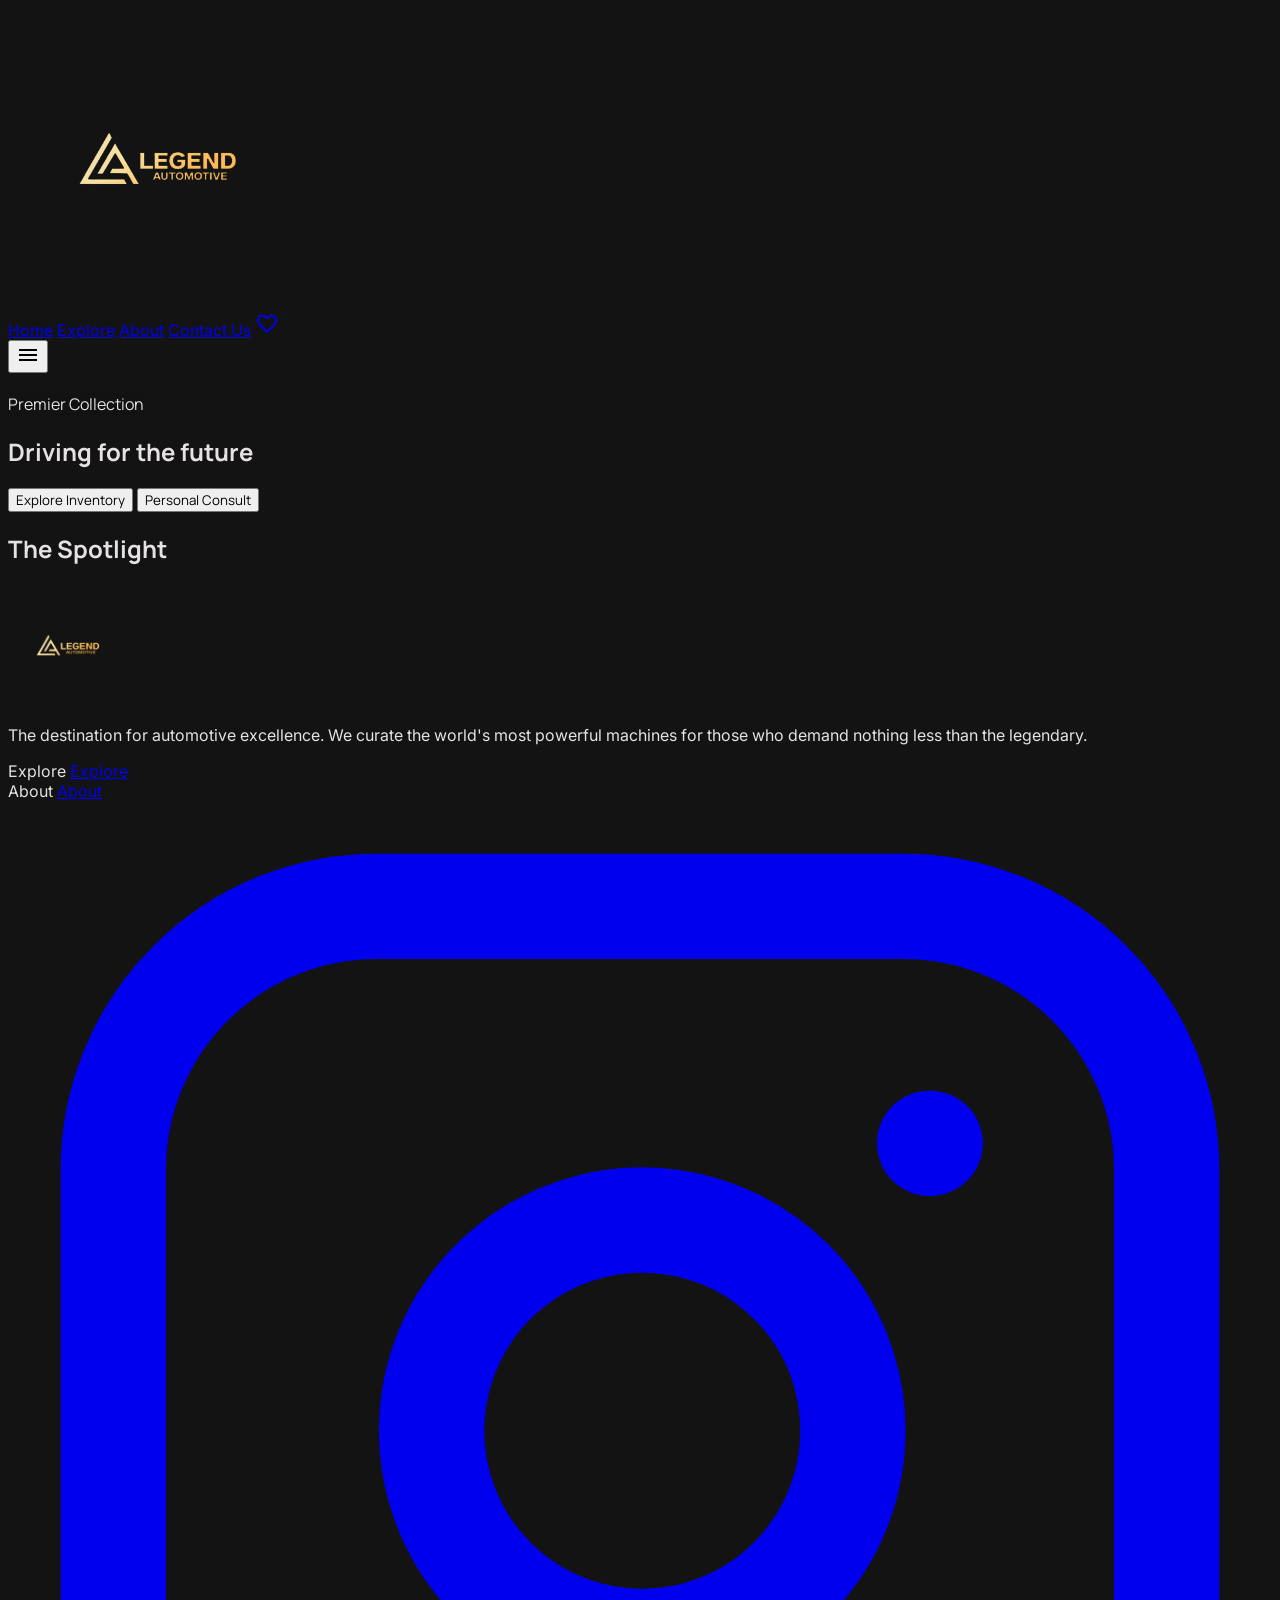
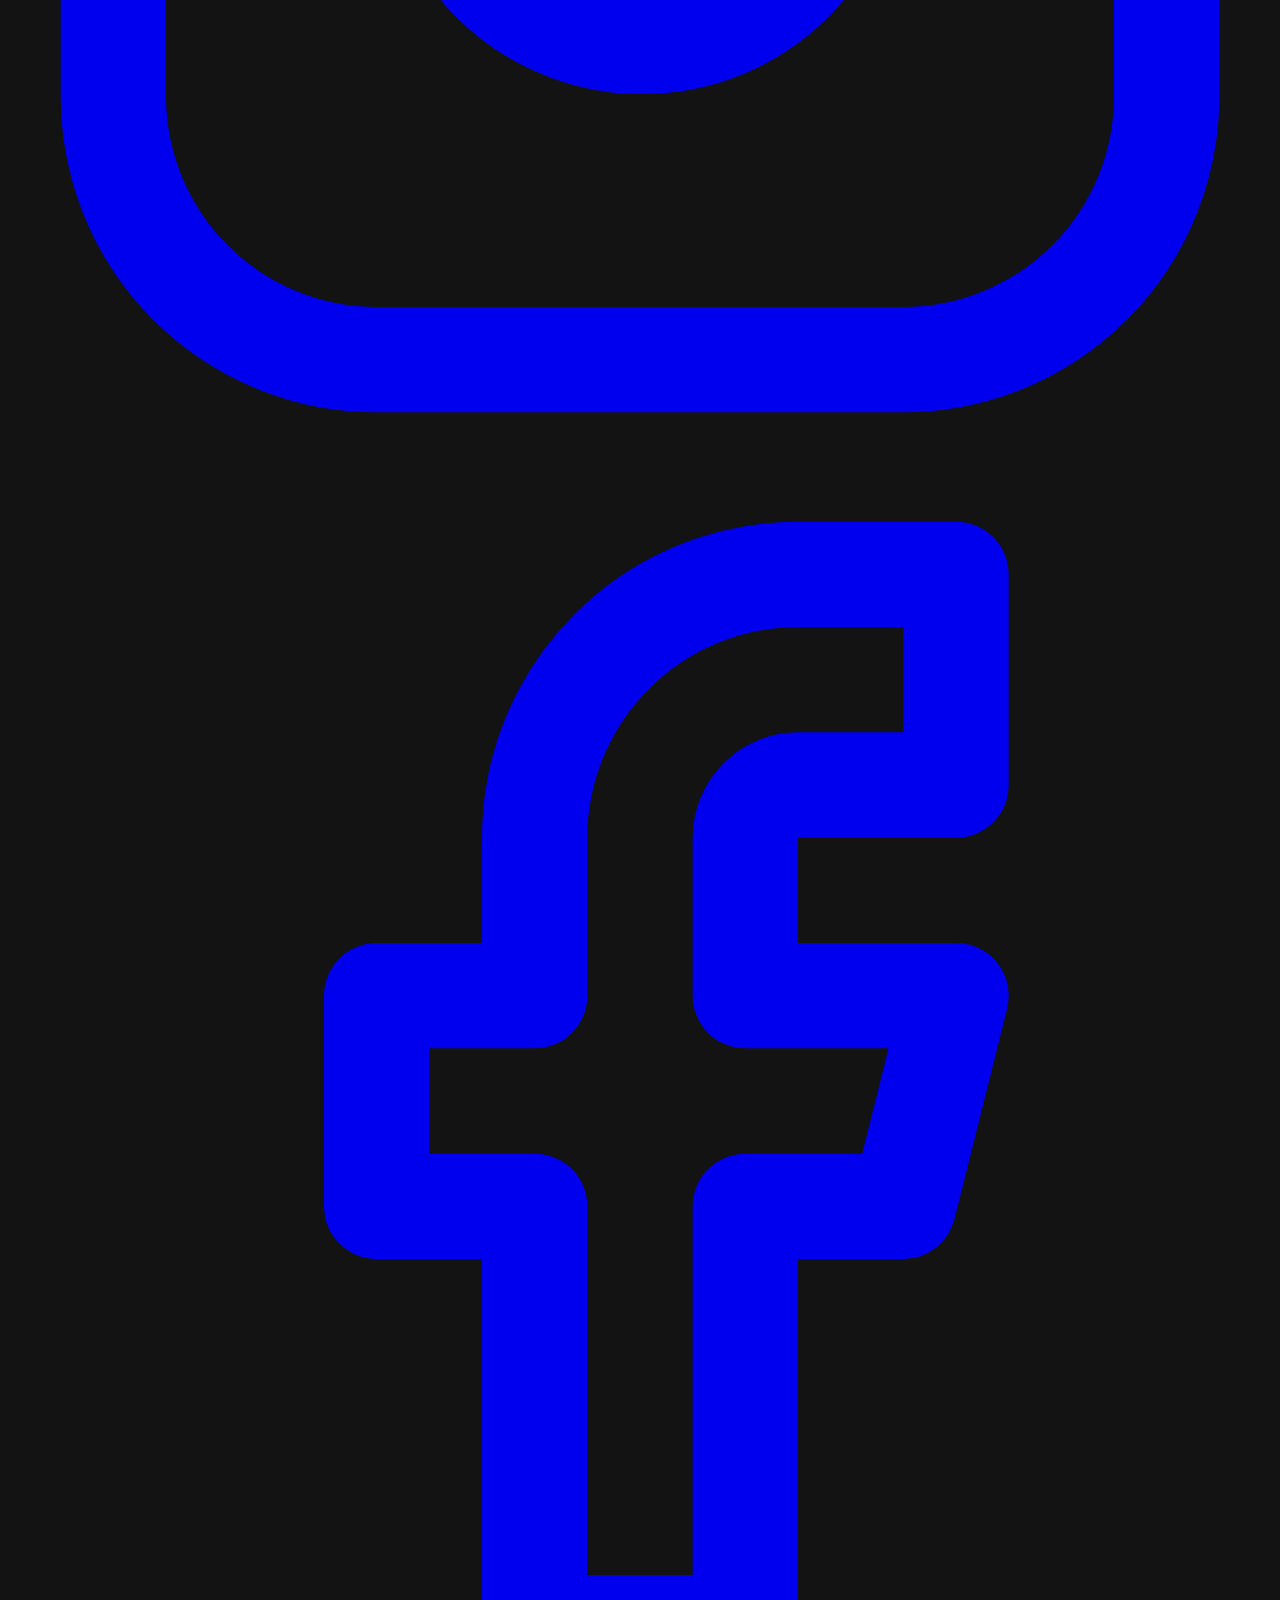
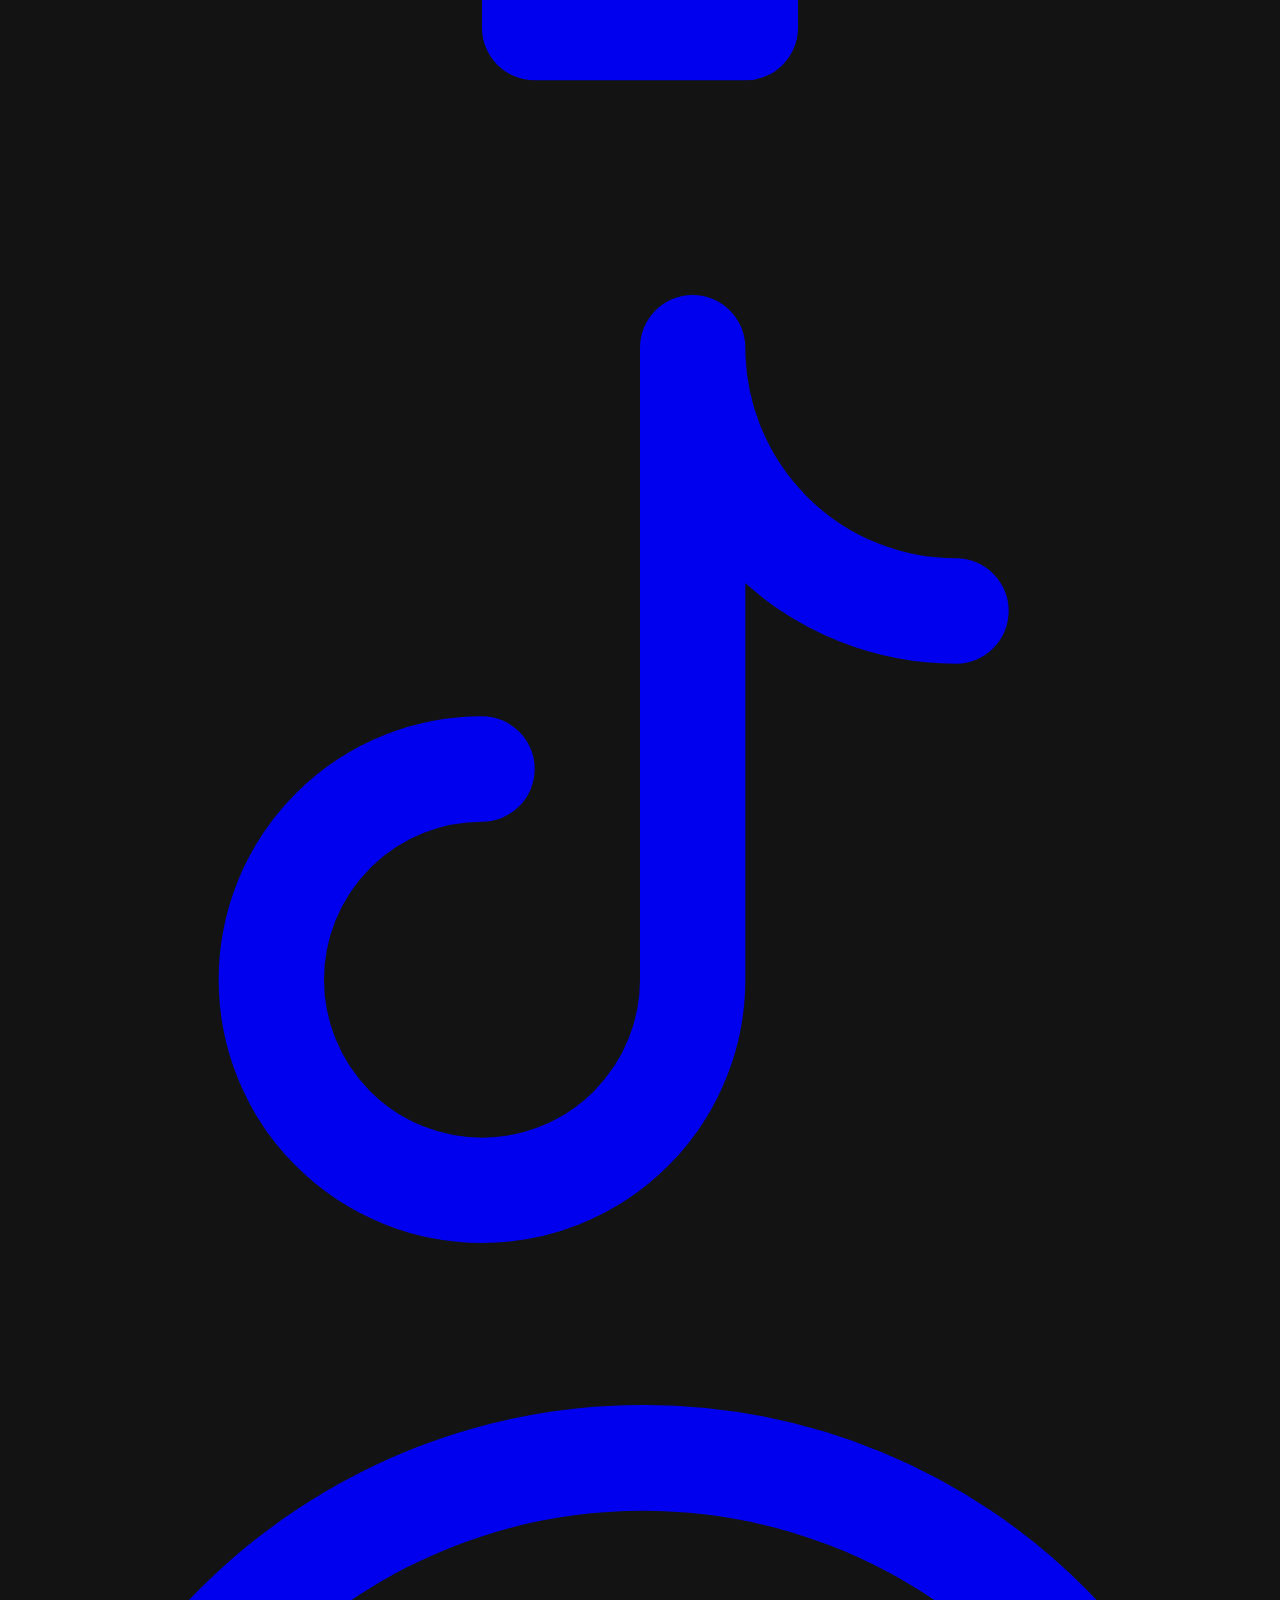
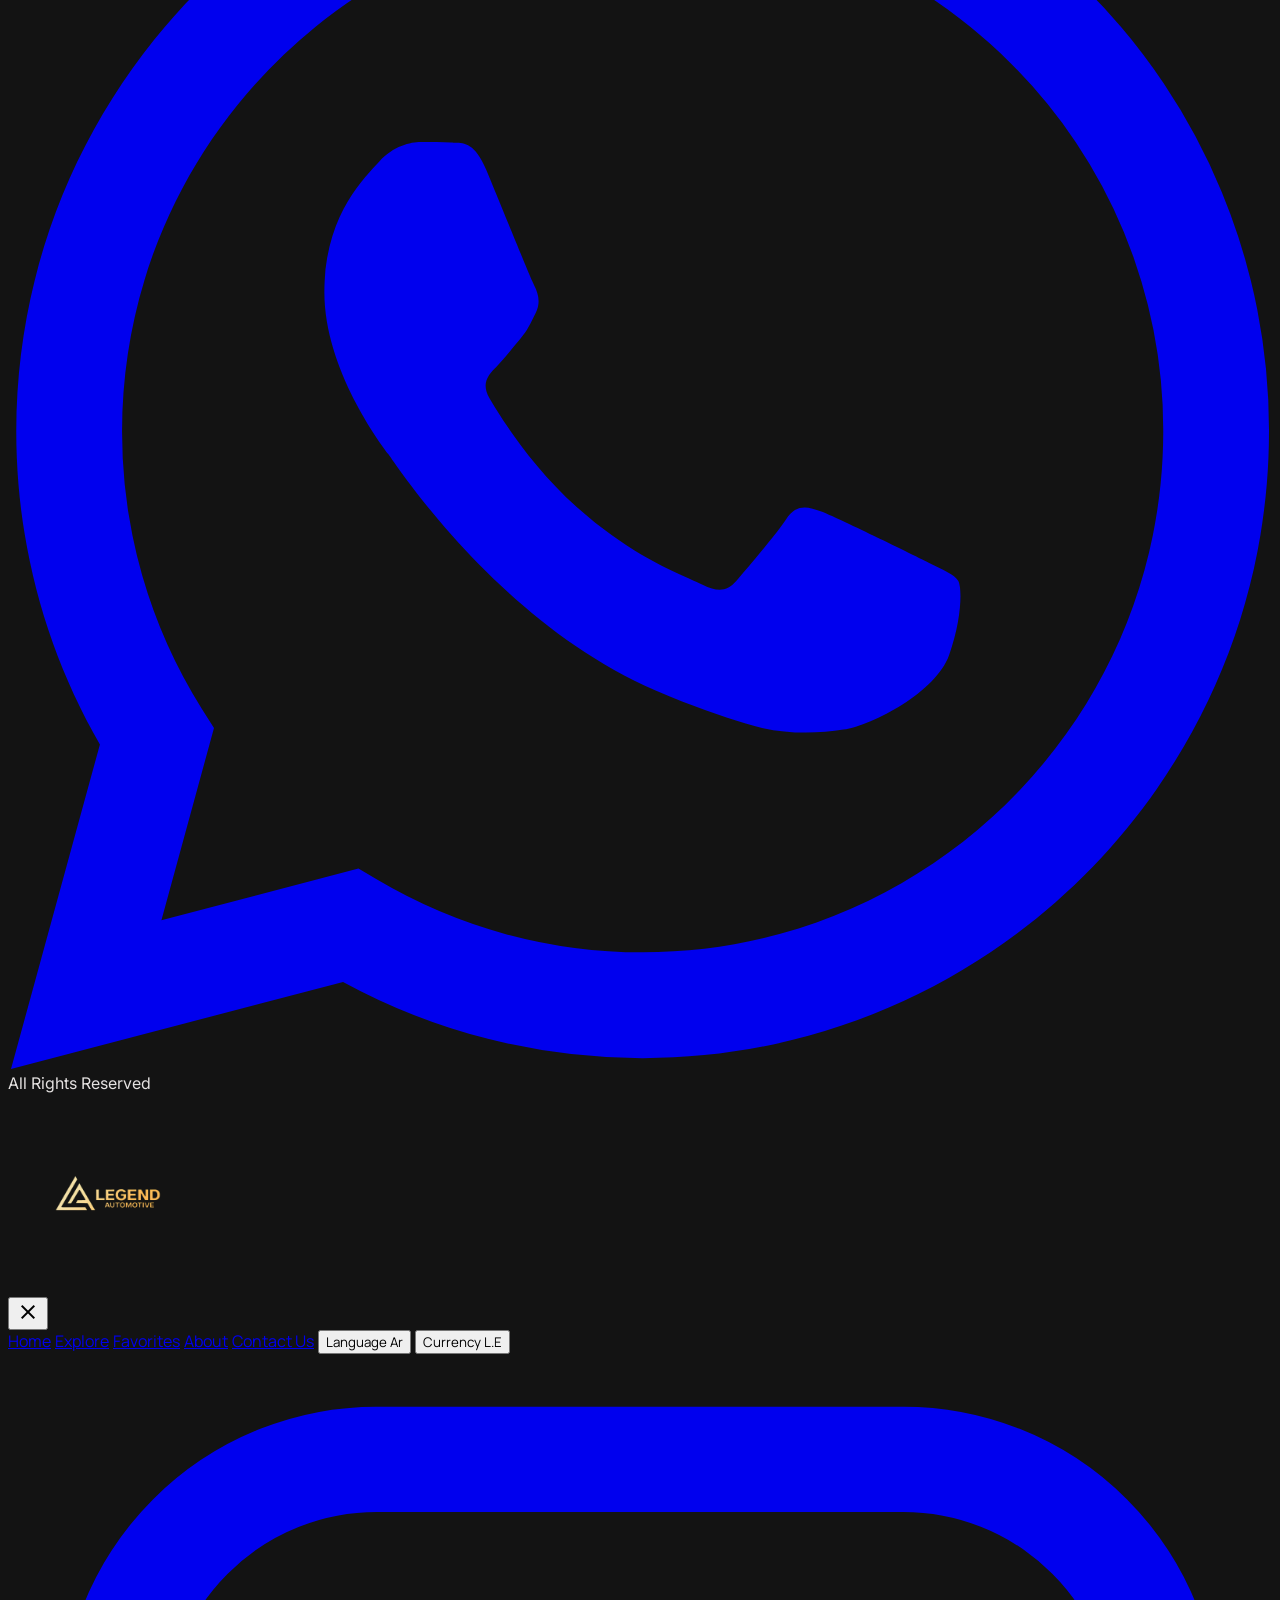
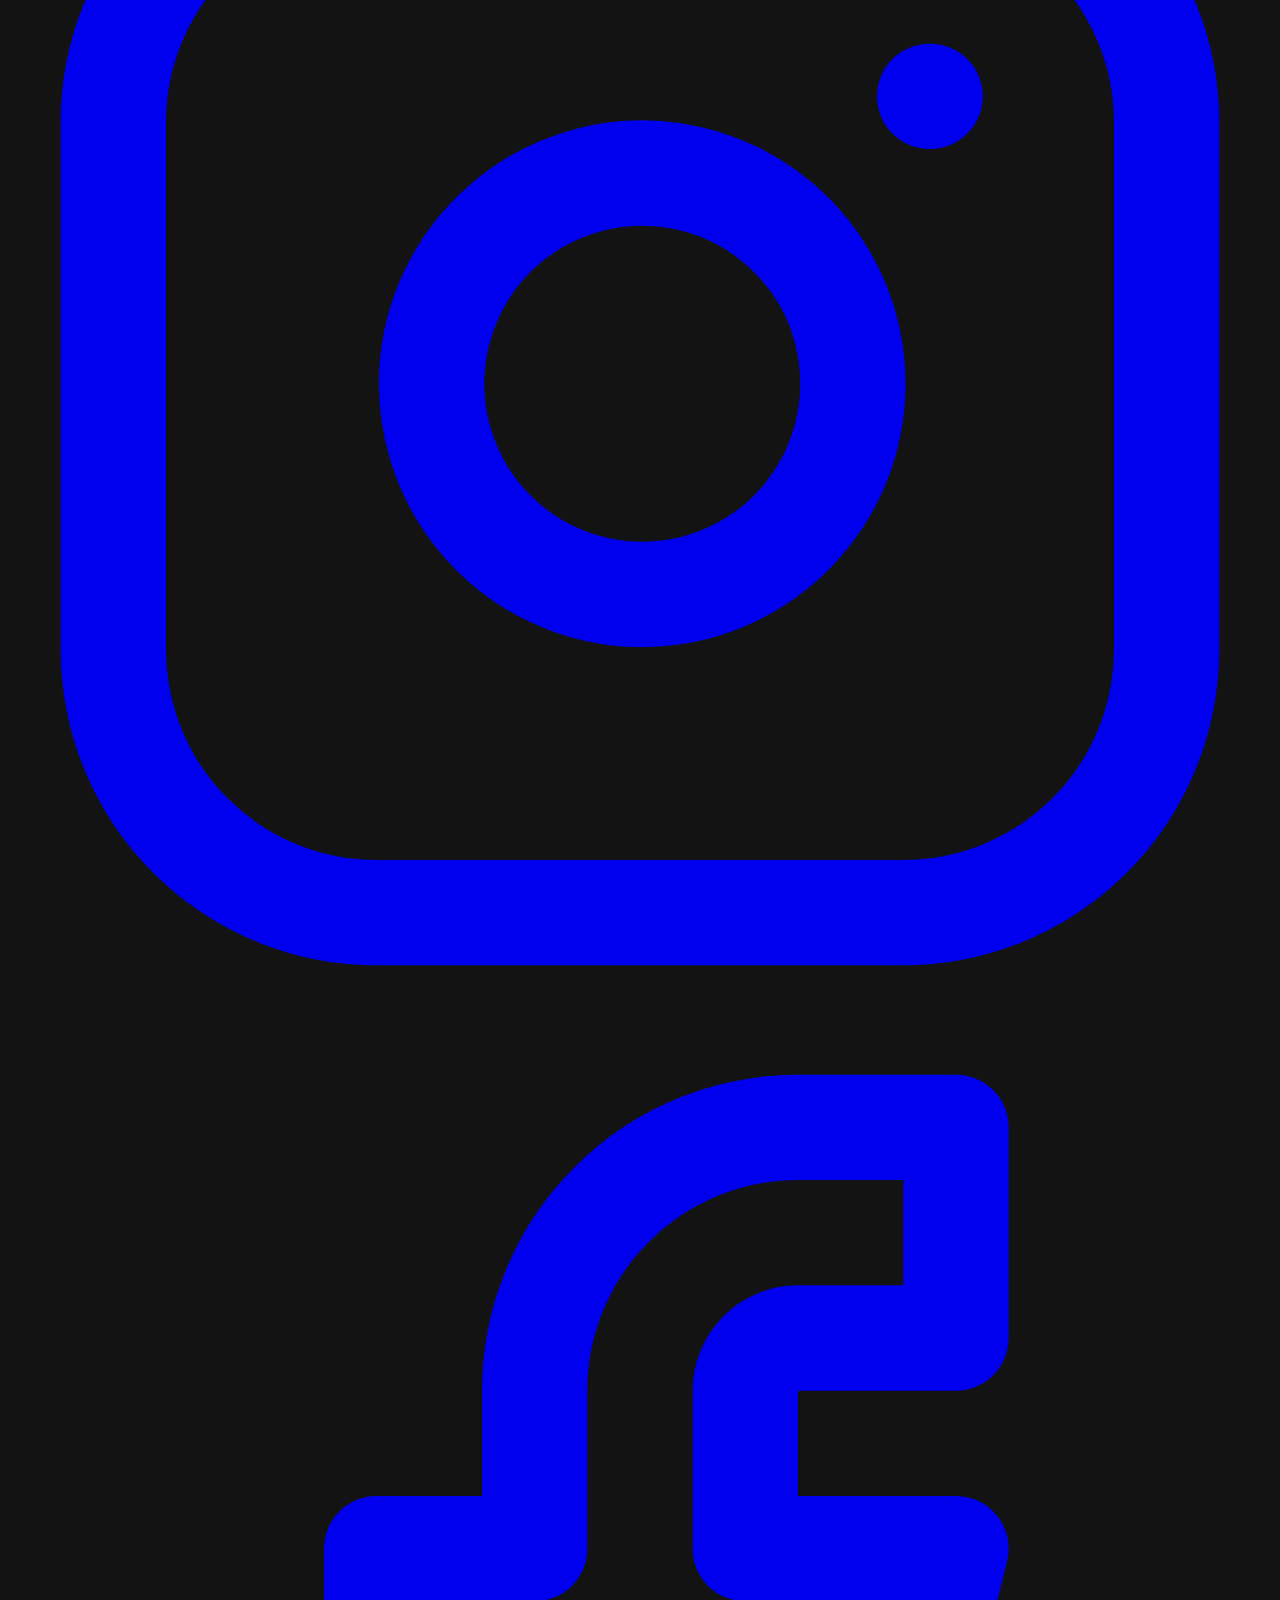
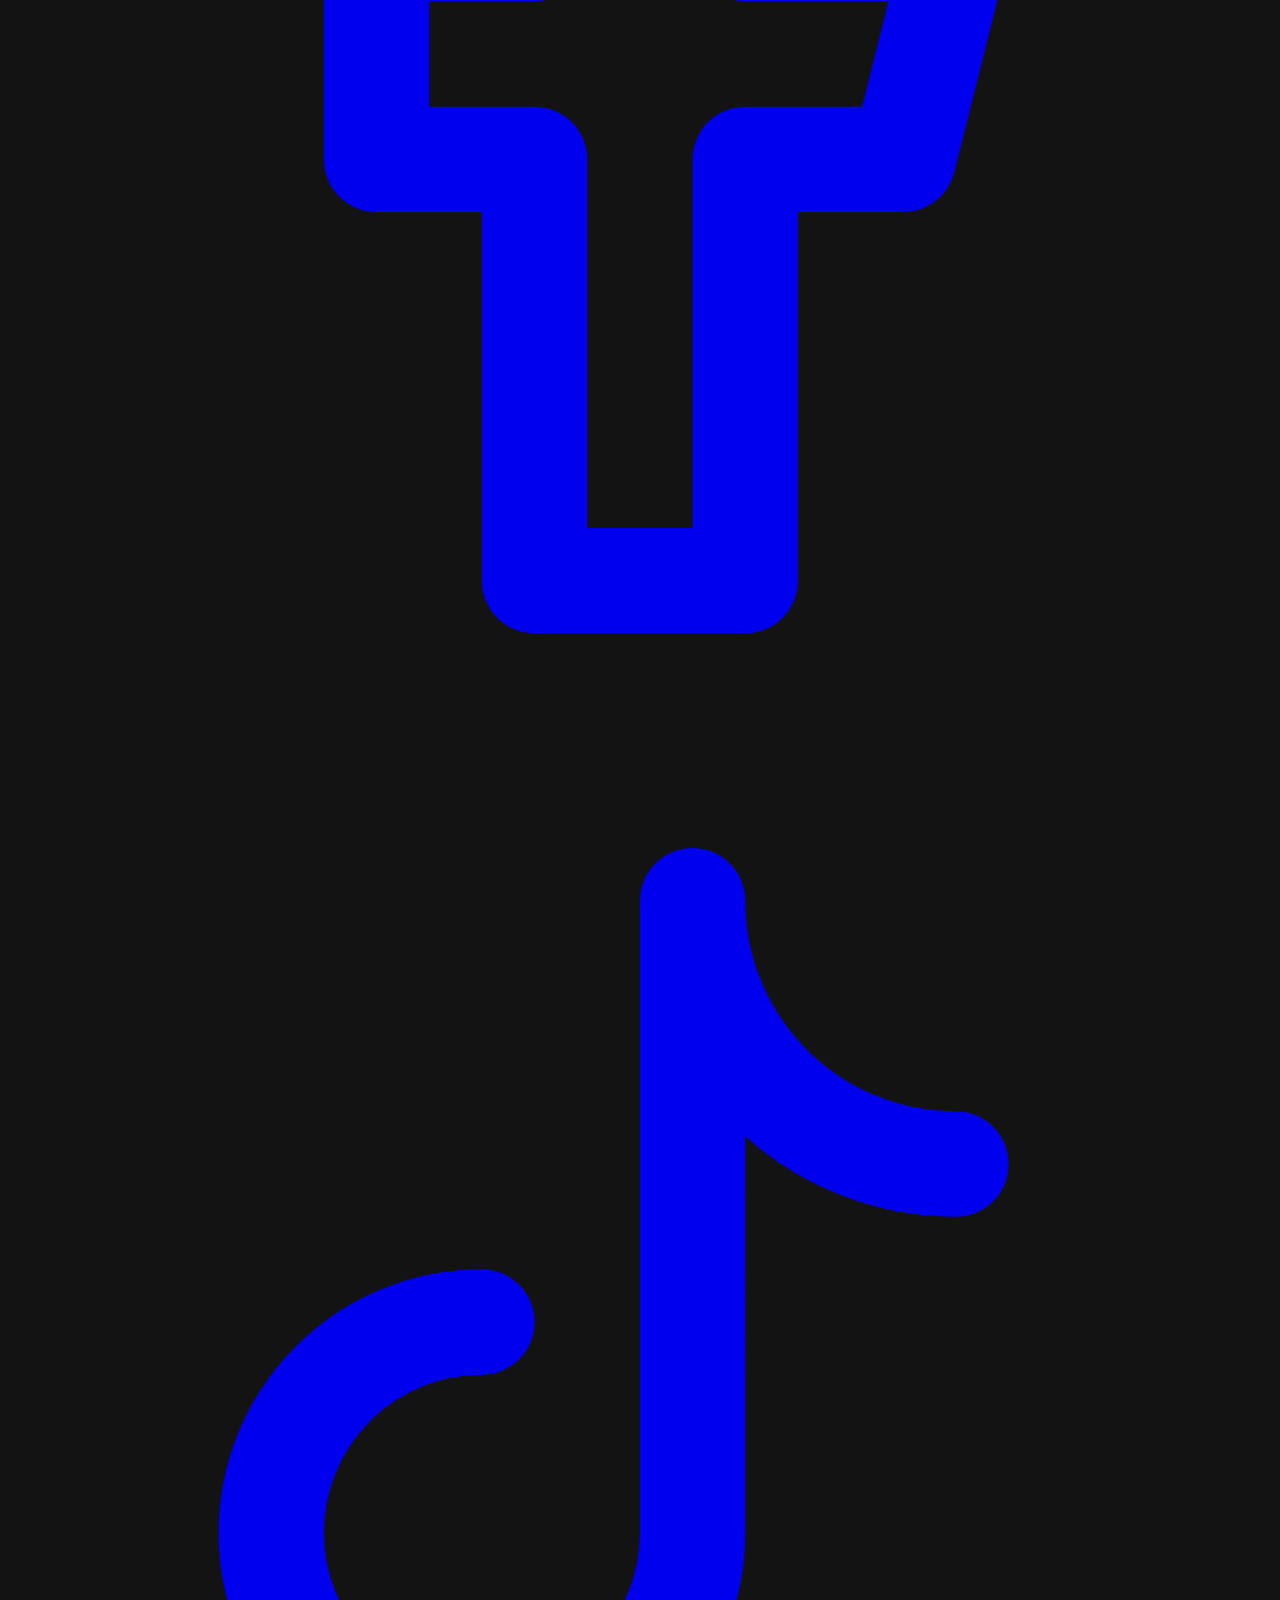
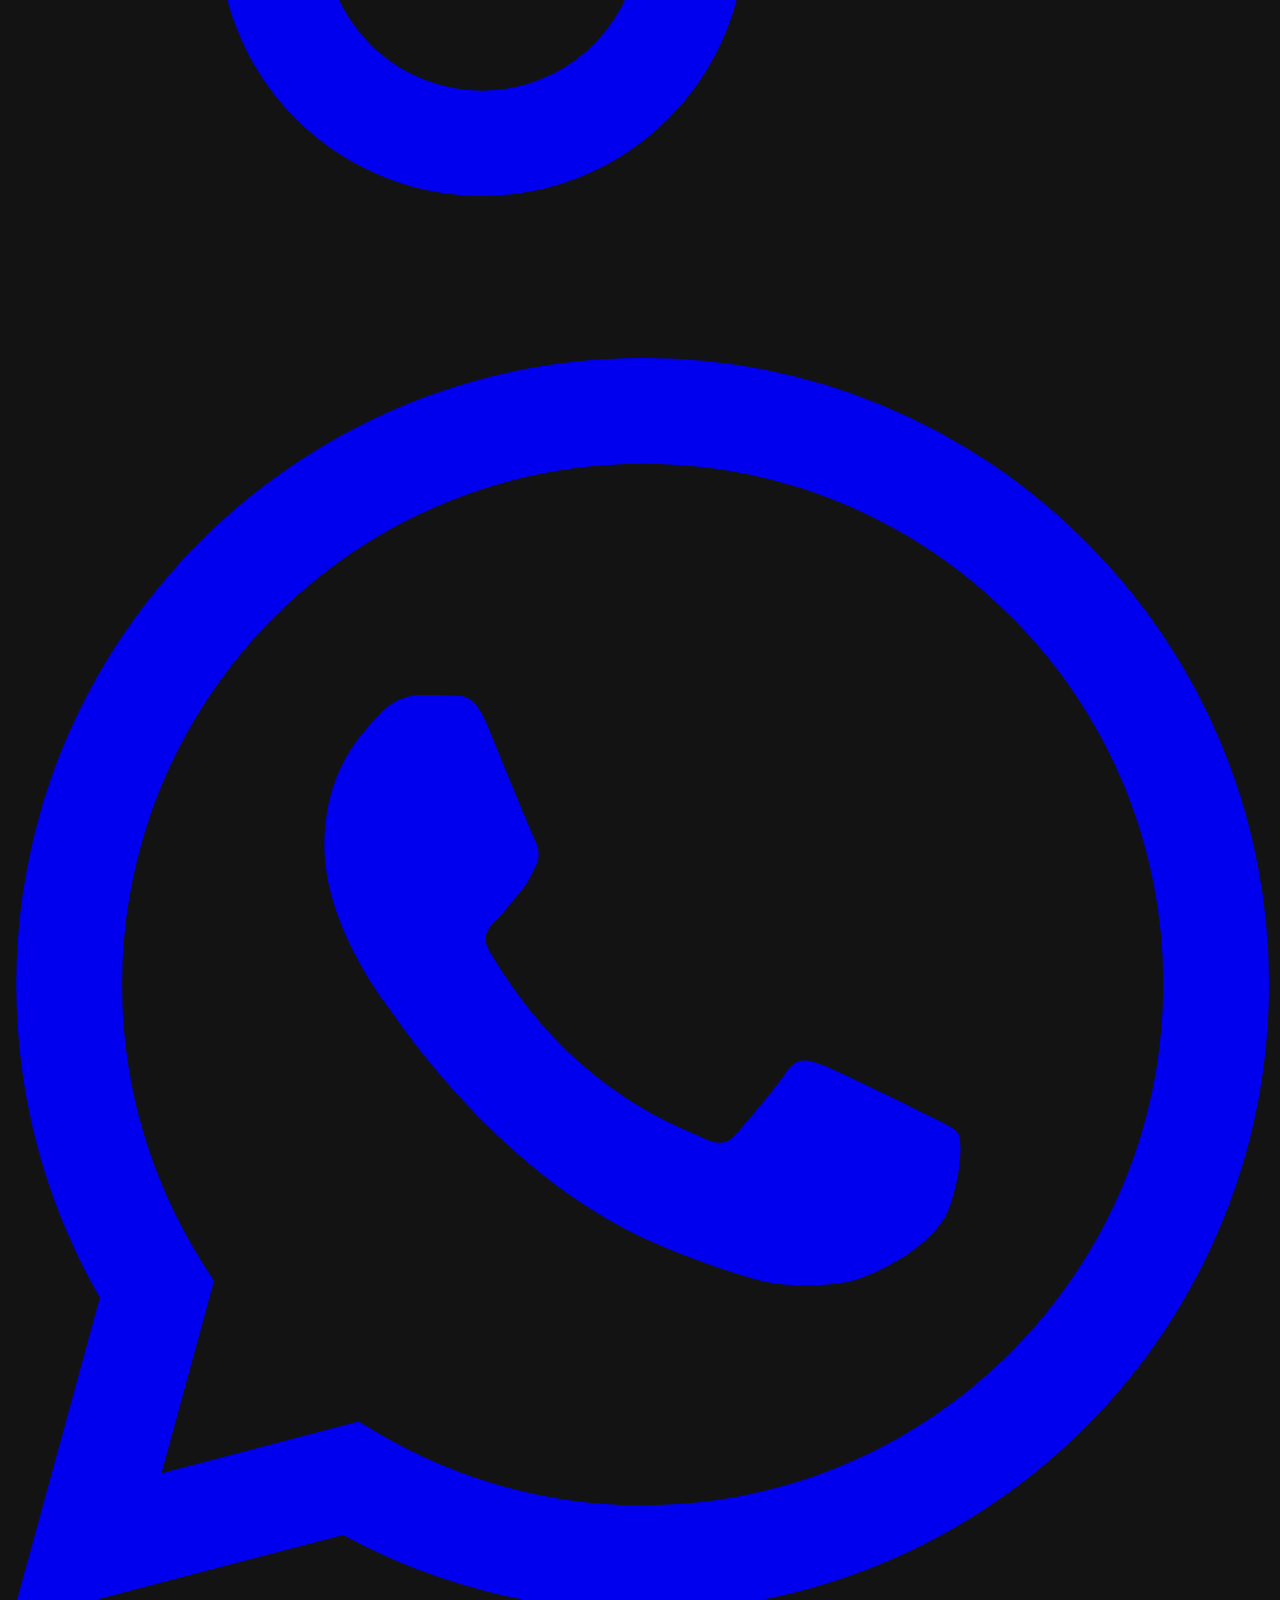
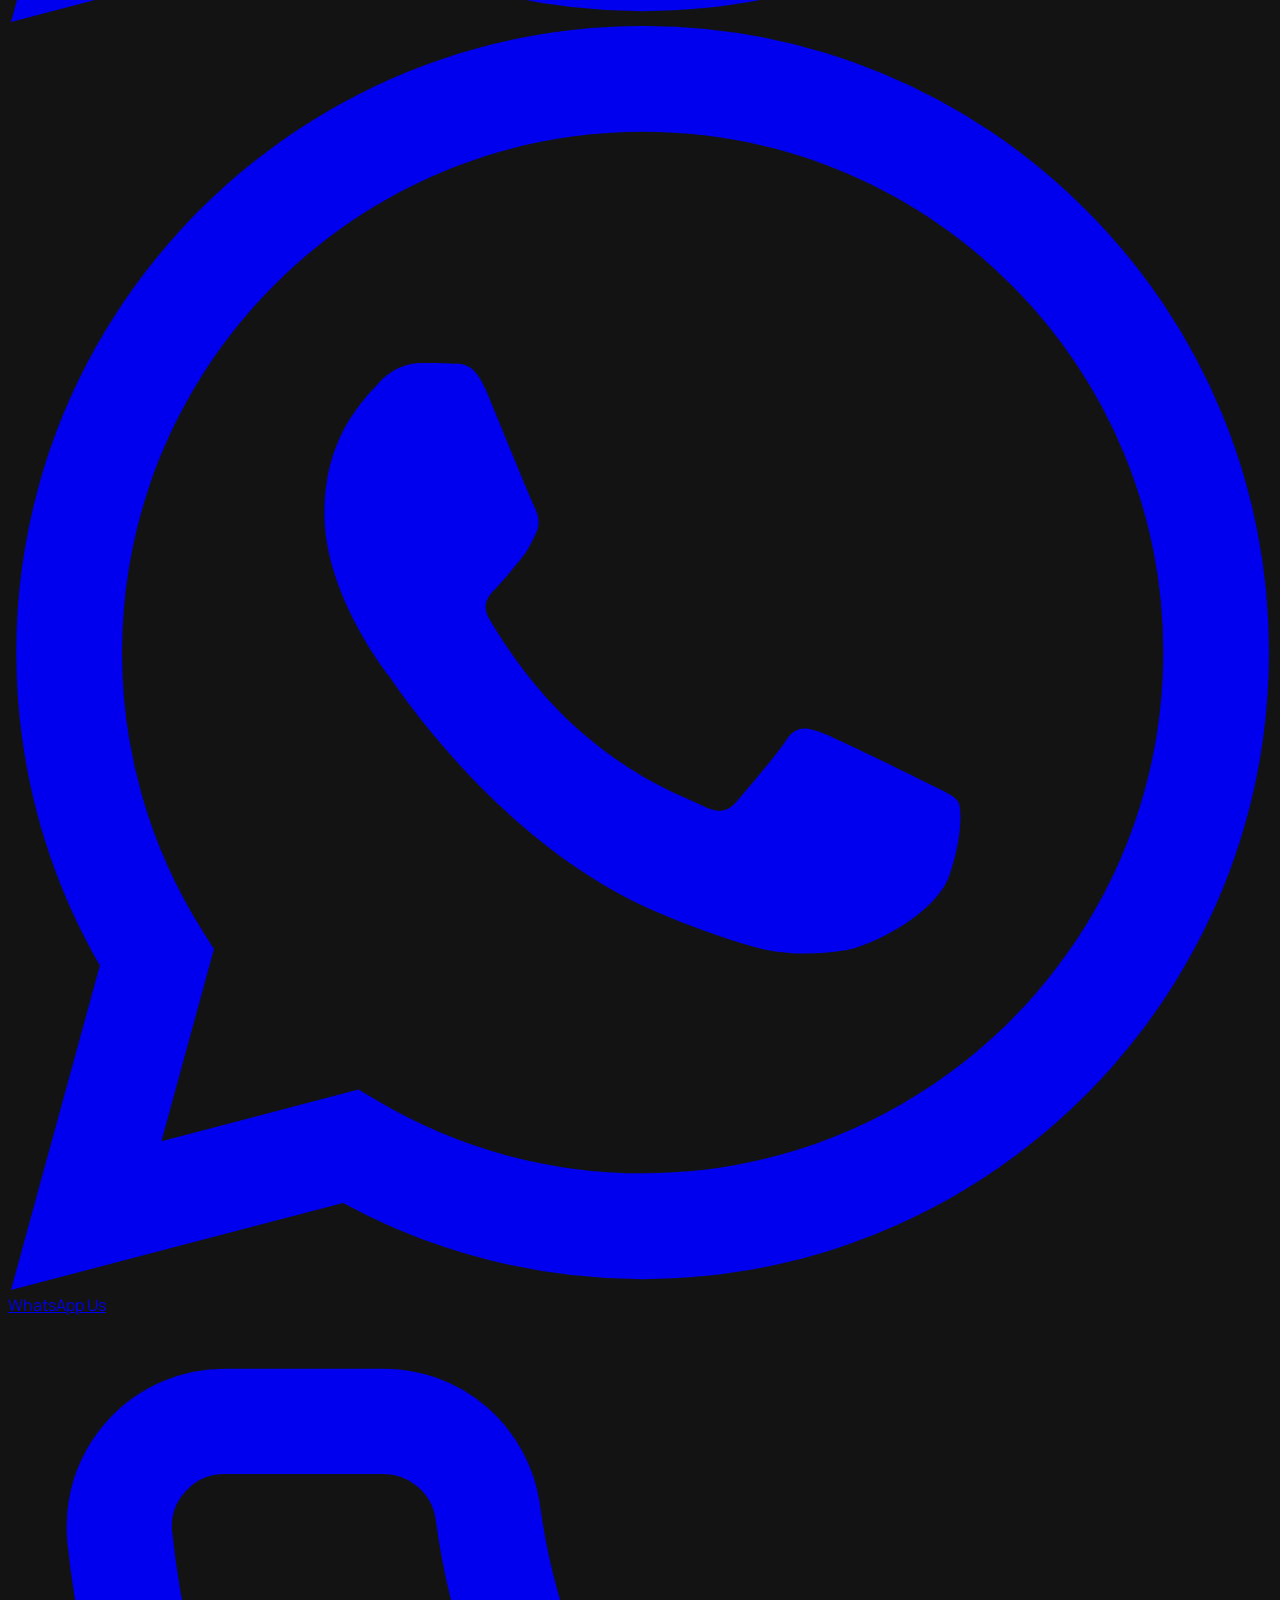
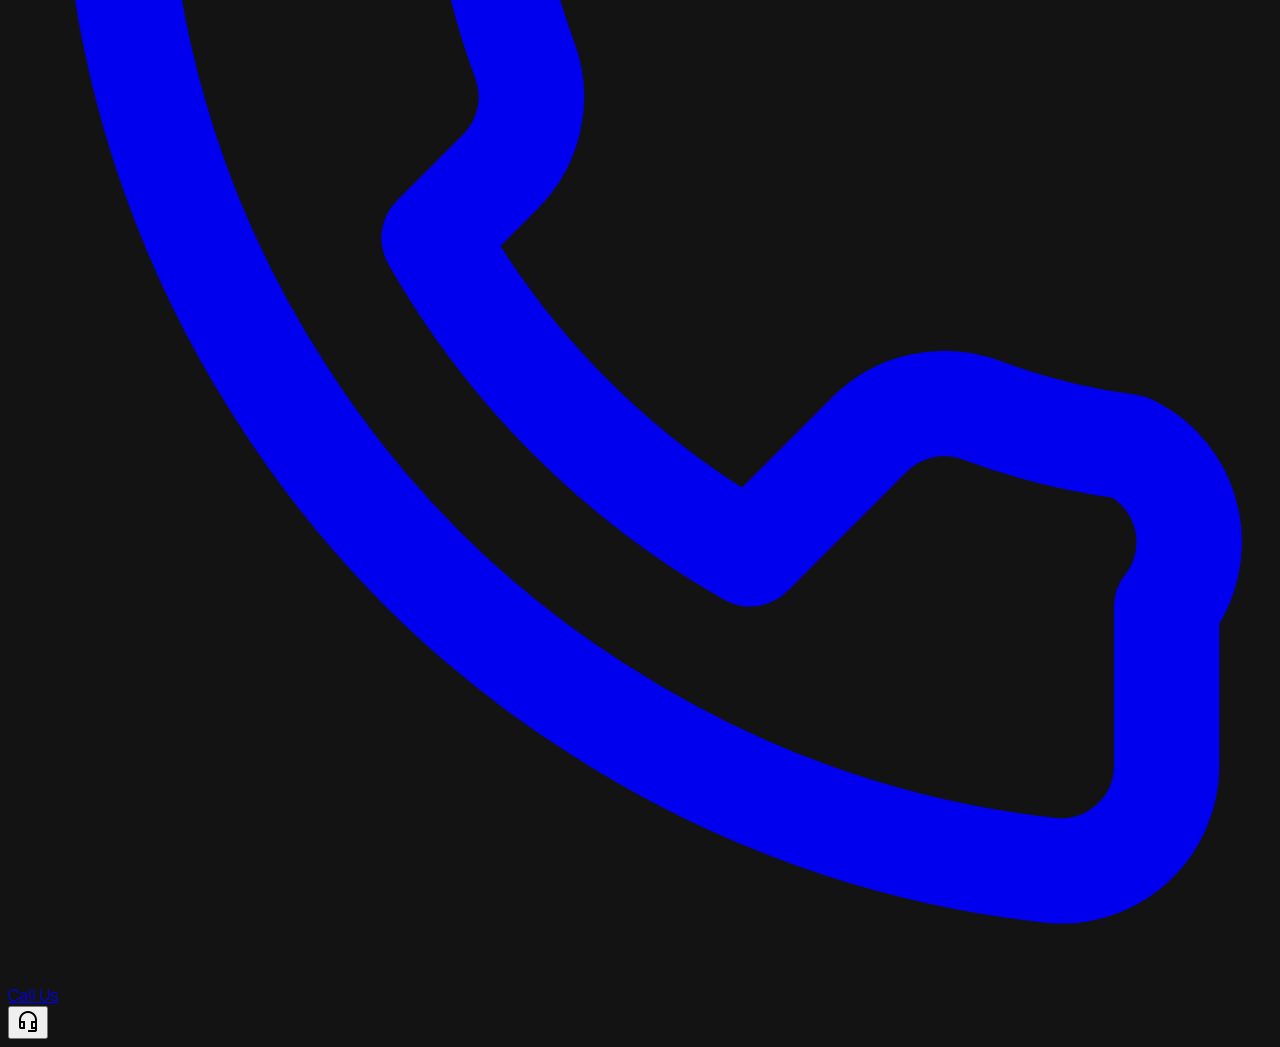
==== index.html @ 2e64eb3c "link fixing attempt no.2" ====
<!DOCTYPE html>
<html class="dark" lang="en">
<head>
    <meta charset="utf-8"/>
    <meta content="width=device-width, initial-scale=1.0" name="viewport"/>
    <title>Legend Automotive | The Sovereign Gallery</title>
    <script src="https://cdn.tailwindcss.com?plugins=forms,container-queries"></script>
    <link href="https://fonts.googleapis.com/css2?family=Manrope:wght@400;600;700;800&amp;family=Inter:wght@300;400;500;600&amp;display=swap" rel="stylesheet"/>
    <link href="https://fonts.googleapis.com/css2?family=Material+Symbols+Outlined:wght,FILL@100..700,0..1&amp;display=swap" rel="stylesheet"/>
    <link rel="stylesheet" href="style.css">
    <link rel="icon" type="image/png" href="assets/images/logo.jpg">
</head>
<body class="bg-background text-on-surface font-body selection:bg-primary selection:text-on-primary">
    <!-- TopNavBar -->
    <nav class="fixed top-0 w-full z-50 bg-background/80 backdrop-blur-xl">
        <div class="bg-gradient-to-b from-background to-transparent">
            <div class="flex justify-between items-center w-full px-8 h-20">
                <div class="flex items-center gap-4">
                    <a href="/"><img src="assets/images/logo.jpg" alt="Legend Automotive" style="height:300px;width:auto"></a>
                </div>
                <div class="hidden md:flex items-center space-x-10 rtl:space-x-reverse">
                    <a class="font-manrope tracking-wider uppercase text-sm font-semibold text-primary border-b-2 border-primary-container pb-1" href="/" data-i18n="nav_home">Home</a>
                    <a class="font-manrope tracking-wider uppercase text-sm font-semibold text-neutral-400 hover:text-primary transition-colors duration-300" href="/inventory" data-i18n="nav_inventory">Explore</a>
                    <a class="font-manrope tracking-wider uppercase text-sm font-semibold text-neutral-400 hover:text-primary transition-colors duration-300" href="/about" data-i18n="nav_about">About</a>
                    <a class="font-manrope tracking-wider uppercase text-sm font-semibold text-neutral-400 hover:text-primary transition-colors duration-300" href="/contact" data-i18n="nav_contact">Contact Us</a>
                    <a class="font-manrope tracking-wider uppercase text-sm font-semibold text-neutral-400 hover:text-primary transition-colors duration-300" href="/favorites">
                        <span class="material-symbols-outlined align-middle">favorite</span>
                    </a>
                </div>

                <div class="flex items-center gap-4">
                    <button id="mobile-menu-btn" class="scale-95 active:scale-90 transition-transform text-primary">
                        <span class="material-symbols-outlined">menu</span>
                    </button>
                </div>
            </div>
        </div>
    </nav>

    <main>
        <!-- Hero Section -->
        <section class="relative h-screen w-full flex items-center md:items-end overflow-hidden">
            <div class="absolute inset-0 z-0">
                <img id="hero-bg-image" class="w-full h-full object-cover object-center scale-105 hidden" src=""/>
                <div class="absolute inset-0 bg-gradient-to-t from-background via-transparent to-background/60"></div>
            </div>
            <div class="relative z-10 max-w-7xl mx-auto px-8 pt-24 md:pt-0 pb-12 md:pb-24 w-full mt-10 md:mt-0">
                <div class="max-w-2xl text-center md:text-left mx-auto md:mx-0 rtl:text-right">
                    <span class="inline-block px-3 py-1 mb-6 glass-card rounded-full text-xs font-headline font-bold tracking-[0.2em] uppercase text-primary border border-outline-variant/15" data-i18n="hero_subtitle">
                        Premier Collection
                    </span>
                    <h1 class="font-headline text-7xl md:text-8xl font-extrabold tracking-tighter leading-tight mb-8 text-primary" data-i18n="hero_title">
                        Driving for the <br/><span class="italic">future</span>
                    </h1>
                    <div class="flex flex-col md:flex-row gap-6 items-center md:items-center justify-center md:justify-start rtl:flex-row-reverse">
                        <button onclick="window.location.href='/LegendAutomotive/inventory'" class="w-full md:w-auto bg-black text-[#f5e0a7] border border-[#f5e0a7] font-headline font-bold px-10 py-5 rounded-md transition-all hover:bg-[#f5e0a7] hover:text-black active:scale-95 shadow-2xl" data-i18n="explore_inventory">
                            Explore Inventory
                        </button>
                        <button onclick="window.location.href='/LegendAutomotive/contact'" class="w-full md:w-auto bg-surface-container-highest/40 backdrop-blur-md border border-outline-variant/15 text-on-surface font-headline font-semibold px-10 py-5 rounded-md hover:bg-surface-container-highest transition-colors" data-i18n="personal_consult">
                            Personal Consult
                        </button>
                    </div>
                </div>
            </div>
        </section>

        <!-- Featured Gallery (Vertical Cards) -->
        <section class="py-32 overflow-hidden bg-background">
            <div class="max-w-7xl mx-auto px-8 mb-16">
                <h2 class="font-headline text-5xl font-extrabold tracking-tight text-center md:text-left rtl:text-right text-primary" data-i18n="the_spotlight">The Spotlight</h2>
            </div>
            <div class="max-w-3xl mx-auto">
                <div id="trending-container" class="flex flex-col gap-12 px-8 pb-12">
                    <!-- injected by JS -->
                </div>
            </div>
        </section>
    </main>

    <!-- Footer -->
    <footer class="w-full border-t border-outline-variant/15 bg-surface-container-lowest">
        <div class="grid grid-cols-1 md:grid-cols-3 gap-12 px-12 py-16 max-w-7xl mx-auto">
            <div class="rtl:text-right">
                <div class="flex items-center gap-3 mb-6">
                    <a href="/"><img src="assets/images/logo.jpg" alt="Legend Automotive" class="site-logo" style="height:120px;width:auto"></a>
                </div>
                <p class="font-inter text-xs text-neutral-500 max-w-xs leading-loose">
                    The destination for automotive excellence. We curate the world's most powerful machines for those who demand nothing less than the legendary.
                </p>
            </div>
            <div class="grid grid-cols-2 gap-8 rtl:text-right">
                <div class="flex flex-col space-y-4">
                    <span class="font-manrope text-xs font-bold uppercase tracking-widest text-primary mb-2" data-i18n="nav_inventory">Explore</span>
                    <a class="font-inter text-xs text-neutral-500 hover:text-primary-container hover:translate-x-1 transition-all duration-200 opacity-80 hover:opacity-100" href="/inventory" data-i18n="nav_inventory">Explore</a>
                </div>
                <div class="flex flex-col space-y-4">
                    <span class="font-manrope text-xs font-bold uppercase tracking-widest text-primary mb-2" data-i18n="nav_about">Company</span>
                    <a class="font-inter text-xs text-neutral-500 hover:text-primary-container hover:translate-x-1 transition-all duration-200 opacity-80 hover:opacity-100" href="/about" data-i18n="nav_about">About Us</a>
                </div>
            </div>
            <div class="flex flex-col justify-end items-center md:items-start rtl:items-end">
                <div id="footer-social-links" class="flex gap-4 opacity-80 hover:opacity-100 transition-opacity mb-8">
                    <a id="footer-social-instagram" href="#" class="text-neutral-500 hover:text-primary transition-all duration-300 hover:scale-110 active:scale-95" title="Instagram">
                        <svg class="w-5 h-5" viewBox="0 0 24 24" fill="none" stroke="currentColor" stroke-width="2" stroke-linecap="round" stroke-linejoin="round"><rect x="2" y="2" width="20" height="20" rx="5" ry="5"></rect><path d="M16 11.37A4 4 0 1 1 12.63 8 4 4 0 0 1 16 11.37z"></path><line x1="17.5" y1="6.5" x2="17.51" y2="6.5"></line></svg>
                    </a>
                    <a id="footer-social-facebook" href="#" class="text-neutral-500 hover:text-primary transition-all duration-300 hover:scale-110 active:scale-95" title="Facebook">
                        <svg class="w-5 h-5" viewBox="0 0 24 24" fill="none" stroke="currentColor" stroke-width="2" stroke-linecap="round" stroke-linejoin="round"><path d="M18 2h-3a5 5 0 0 0-5 5v3H7v4h3v8h4v-8h3l1-4h-4V7a1 1 0 0 1 1-1h3z"></path></svg>
                    </a>
                    <a id="footer-social-tiktok" href="#" class="text-neutral-500 hover:text-primary transition-all duration-300 hover:scale-110 active:scale-95" title="TikTok">
                        <svg class="w-5 h-5" viewBox="0 0 24 24" fill="none" stroke="currentColor" stroke-width="2" stroke-linecap="round" stroke-linejoin="round"><path d="M9 12a4 4 0 1 0 4 4V4a5 5 0 0 0 5 5"></path></svg>
                    </a>
                    <a id="footer-social-whatsapp" href="#" class="text-neutral-500 hover:text-primary transition-all duration-300 hover:scale-110 active:scale-95" title="WhatsApp">
                        <svg class="w-5 h-5" viewBox="0 0 24 24" fill="currentColor"><path d="M17.472 14.382c-.297-.149-1.758-.867-2.03-.967-.273-.099-.471-.148-.67.15-.197.297-.767.966-.94 1.164-.173.199-.347.223-.644.075-.297-.15-1.255-.463-2.39-1.475-.883-.788-1.48-1.761-1.653-2.059-.173-.297-.018-.458.13-.606.134-.133.298-.347.446-.52.149-.174.198-.298.298-.497.099-.198.05-.371-.025-.52-.075-.149-.669-1.612-.916-2.207-.242-.579-.487-.5-.669-.51-.173-.008-.371-.01-.57-.01-.198 0-.52.074-.792.372-.272.297-1.04 1.016-1.04 2.479 0 1.462 1.065 2.875 1.213 3.074.149.198 2.096 3.2 5.077 4.487.709.306 1.262.489 1.694.625.712.227 1.36.195 1.871.118.571-.085 1.758-.719 2.006-1.413.248-.694.248-1.289.173-1.413-.074-.124-.272-.198-.57-.347m-5.421 7.403h-.004a9.87 9.87 0 01-5.031-1.378l-.361-.214-3.741.982.998-3.648-.235-.374a9.86 9.86 0 01-1.51-5.26c.001-5.45 4.436-9.884 9.888-9.884 2.64 0 5.122 1.03 6.988 2.898a9.825 9.825 0 012.893 6.994c-.003 5.45-4.437 9.884-9.885 9.884m8.413-18.297A11.815 11.815 0 0012.05 0C5.495 0 .16 5.335.157 11.892c0 2.096.547 4.142 1.588 5.945L.057 24l6.305-1.654a11.882 11.882 0 005.683 1.448h.005c6.554 0 11.89-5.335 11.893-11.893a11.821 11.821 0 00-3.48-8.413Z"/></svg>
                    </a>
                </div>
                <div class="font-inter text-xs text-neutral-500" data-i18n="all_rights_reserved">
                    � 2024 Legend Automotive. All Rights Reserved.
                </div>
            </div>
        </div>
    </footer>

    <!-- Floating Mobile Menu Structure -->
    <div id="mobile-menu-overlay" class="fixed inset-0 bg-black/60 backdrop-blur-sm z-[100] opacity-0 pointer-events-none transition-opacity duration-300"></div>
    <div id="mobile-menu-drawer" class="fixed top-0 right-0 h-full w-[80%] max-w-sm bg-background z-[101] translate-x-full transition-transform duration-400 shadow-2xl flex flex-col">
        <div class="flex justify-between items-center p-6 border-b border-outline-variant/10">
            <div class="flex items-center gap-3">
                <a href="/"><img src="assets/images/logo.jpg" alt="Legend Automotive" class="site-logo" style="height:200px;width:auto"></a>
            </div>
            <button id="mobile-menu-close" class="p-2 text-primary active:scale-90 transition-transform">
                <span class="material-symbols-outlined">close</span>
            </button>
        </div>
        <div class="flex-grow overflow-y-auto p-6 space-y-8">
            <nav class="flex flex-col space-y-6">
                <a href="/" class="text-2xl font-headline font-bold text-on-surface hover:text-primary transition-colors" data-i18n="nav_home">Home</a>
                <a href="/inventory" class="text-2xl font-headline font-bold text-on-surface hover:text-primary transition-colors" data-i18n="nav_inventory">Explore</a>
                <a href="/favorites" class="text-2xl font-headline font-bold text-on-surface hover:text-primary transition-colors">Favorites</a>
                <a href="/about" class="text-2xl font-headline font-bold text-on-surface hover:text-primary transition-colors" data-i18n="nav_about">About Us</a>
                <a href="/contact" class="text-2xl font-headline font-bold text-on-surface hover:text-primary transition-colors" data-i18n="nav_contact">Contact</a>
                <button onclick="toggleLanguage()" class="text-left text-2xl font-headline font-bold text-on-surface hover:text-primary transition-colors flex justify-between items-center group">
                    <span data-i18n="language">Language</span>
                    <span class="text-primary text-base font-bold bg-primary/10 px-3 py-1 rounded-full group-active:scale-95 transition-transform">Ar</span>
                </button>
                <button onclick="toggleCurrency()" class="text-left text-2xl font-headline font-bold text-on-surface hover:text-primary transition-colors flex justify-between items-center group">
                    <span data-i18n="currency">Currency</span>
                    <span class="currency-text text-primary text-base font-bold bg-primary/10 px-3 py-1 rounded-full group-active:scale-95 transition-transform">L.E</span>
                </button></nav>

        </div>
        <div class="p-6 border-t border-outline-variant/10 flex justify-center gap-6">
            <a id="drawer-social-instagram" href="#" class="text-neutral-500 hover:text-primary transition-all duration-300 hover:scale-110 active:scale-95"><svg class="w-6 h-6" viewBox="0 0 24 24" fill="none" stroke="currentColor" stroke-width="2" stroke-linecap="round" stroke-linejoin="round"><rect x="2" y="2" width="20" height="20" rx="5" ry="5"></rect><path d="M16 11.37A4 4 0 1 1 12.63 8 4 4 0 0 1 16 11.37z"></path><line x1="17.5" y1="6.5" x2="17.51" y2="6.5"></line></svg></a>
            <a id="drawer-social-facebook" href="#" class="text-neutral-500 hover:text-primary transition-all duration-300 hover:scale-110 active:scale-95"><svg class="w-6 h-6" viewBox="0 0 24 24" fill="none" stroke="currentColor" stroke-width="2" stroke-linecap="round" stroke-linejoin="round"><path d="M18 2h-3a5 5 0 0 0-5 5v3H7v4h3v8h4v-8h3l1-4h-4V7a1 1 0 0 1 1-1h3z"></path></svg></a>
            <a id="drawer-social-tiktok" href="#" class="text-neutral-500 hover:text-primary transition-all duration-300 hover:scale-110 active:scale-95"><svg class="w-6 h-6" viewBox="0 0 24 24" fill="none" stroke="currentColor" stroke-width="2" stroke-linecap="round" stroke-linejoin="round"><path d="M9 12a4 4 0 1 0 4 4V4a5 5 0 0 0 5 5"></path></svg></a>
            <a id="drawer-social-whatsapp" href="#" class="text-neutral-500 hover:text-primary transition-all duration-300 hover:scale-110 active:scale-95"><svg class="w-6 h-6" viewBox="0 0 24 24" fill="currentColor"><path d="M17.472 14.382c-.297-.149-1.758-.867-2.03-.967-.273-.099-.471-.148-.67.15-.197.297-.767.966-.94 1.164-.173.199-.347.223-.644.075-.297-.15-1.255-.463-2.39-1.475-.883-.788-1.48-1.761-1.653-2.059-.173-.297-.018-.458.13-.606.134-.133.298-.347.446-.52.149-.174.198-.298.298-.497.099-.198.05-.371-.025-.52-.075-.149-.669-1.612-.916-2.207-.242-.579-.487-.5-.669-.51-.173-.008-.371-.01-.57-.01-.198 0-.52.074-.792.372-.272.297-1.04 1.016-1.04 2.479 0 1.462 1.065 2.875 1.213 3.074.149.198 2.096 3.2 5.077 4.487.709.306 1.262.489 1.694.625.712.227 1.36.195 1.871.118.571-.085 1.758-.719 2.006-1.413.248-.694.248-1.289.173-1.413-.074-.124-.272-.198-.57-.347m-5.421 7.403h-.004a9.87 9.87 0 01-5.031-1.378l-.361-.214-3.741.982.998-3.648-.235-.374a9.86 9.86 0 01-1.51-5.26c.001-5.45 4.436-9.884 9.888-9.884 2.64 0 5.122 1.03 6.988 2.898a9.825 9.825 0 012.893 6.994c-.003 5.45-4.437 9.884-9.885 9.884m8.413-18.297A11.815 11.815 0 0012.05 0C5.495 0 .16 5.335.157 11.892c0 2.096.547 4.142 1.588 5.945L.057 24l6.305-1.654a11.882 11.882 0 005.683 1.448h.005c6.554 0 11.89-5.335 11.893-11.893a11.821 11.821 0 00-3.48-8.413Z"/></svg></a>
        </div>
    </div>

    <!-- Floating Contact Button -->
    <div class="fixed bottom-6 right-6 z-50 flex flex-col items-end space-y-4">
        <div id="contact-popup" class="hidden flex-col gap-3 bg-surface-container-highest/90 backdrop-blur-md p-4 rounded-2xl border border-outline-variant/20 shadow-2xl origin-bottom-right transition-all duration-300 transform scale-95 opacity-0">
            <a id="social-whatsapp" href="#" target="_blank" class="flex items-center gap-3 text-on-surface hover:text-primary transition-colors p-2 rounded-lg hover:bg-surface-bright group"><div class="w-10 h-10 rounded-full bg-[#25D366]/20 flex items-center justify-center text-[#25D366] group-hover:scale-110 transition-transform"><svg class="w-6 h-6" viewBox="0 0 24 24" fill="currentColor"><path d="M17.472 14.382c-.297-.149-1.758-.867-2.03-.967-.273-.099-.471-.148-.67.15-.197.297-.767.966-.94 1.164-.173.199-.347.223-.644.075-.297-.15-1.255-.463-2.39-1.475-.883-.788-1.48-1.761-1.653-2.059-.173-.297-.018-.458.13-.606.134-.133.298-.347.446-.52.149-.174.198-.298.298-.497.099-.198.05-.371-.025-.52-.075-.149-.669-1.612-.916-2.207-.242-.579-.487-.5-.669-.51-.173-.008-.371-.01-.57-.01-.198 0-.52.074-.792.372-.272.297-1.04 1.016-1.04 2.479 0 1.462 1.065 2.875 1.213 3.074.149.198 2.096 3.2 5.077 4.487.709.306 1.262.489 1.694.625.712.227 1.36.195 1.871.118.571-.085 1.758-.719 2.006-1.413.248-.694.248-1.289.173-1.413-.074-.124-.272-.198-.57-.347m-5.421 7.403h-.004a9.87 9.87 0 01-5.031-1.378l-.361-.214-3.741.982.998-3.648-.235-.374a9.86 9.86 0 01-1.51-5.26c.001-5.45 4.436-9.884 9.888-9.884 2.64 0 5.122 1.03 6.988 2.898a9.825 9.825 0 012.893 6.994c-.003 5.45-4.437 9.884-9.885 9.884m8.413-18.297A11.815 11.815 0 0012.05 0C5.495 0 .16 5.335.157 11.892c0 2.096.547 4.142 1.588 5.945L.057 24l6.305-1.654a11.882 11.882 0 005.683 1.448h.005c6.554 0 11.89-5.335 11.893-11.893a11.821 11.821 0 00-3.48-8.413Z"/></svg></div><span class="font-headline font-semibold text-sm" data-i18n="whatsapp_us">WhatsApp Us</span></a>
            <a id="social-phone" href="#" class="flex items-center gap-3 text-on-surface hover:text-primary transition-colors p-2 rounded-lg hover:bg-surface-bright group"><div class="w-10 h-10 rounded-full bg-primary/20 flex items-center justify-center text-primary group-hover:scale-110 transition-transform"><svg class="w-6 h-6" viewBox="0 0 24 24" fill="none" stroke="currentColor" stroke-width="2" stroke-linecap="round" stroke-linejoin="round"><path d="M22 16.92v3a2 2 0 0 1-2.18 2 19.79 19.79 0 0 1-8.63-3.07 19.5 19.5 0 0 1-6-6 19.79 19.79 0 0 1-3.07-8.67A2 2 0 0 1 4.11 2h3a2 2 0 0 1 2 1.72 12.84 12.84 0 0 0 .7 2.81 2 2 0 0 1-.45 2.11L8.09 9.91a16 16 0 0 0 6 6l2.28-2.28a2 2 0 0 1 2.11-.45 12.84 12.84 0 0 0 2.81.7A2 2 0 0 1 22 16.92z"></path></svg></div><span class="font-headline font-semibold text-sm" data-i18n="call_us">Call Us</span></a>
        </div>
        <button onclick="toggleContactPopup()" class="w-14 h-14 rounded-full bg-primary text-on-primary shadow-2xl hover:scale-105 active:scale-95 transition-all flex items-center justify-center border-2 border-primary-container z-50 group">
            <span class="material-symbols-outlined text-2xl group-hover:rotate-12 transition-transform">headset_mic</span>
        </button>
    </div>

    <script src="https://cdn.jsdelivr.net/npm/@supabase/supabase-js@2"></script>
    <script src="supabase-config.js"></script>
    <script src="db/products.js"></script>
    <script src="db/brands.js"></script>
    <script src="db/messages.js"></script>
    <script src="db/settings.js"></script>
    <script src="script.js"></script>
</body>
</html>
---- style.css ----
/* CSS Variables */
:root {
  --color-surface: #f8f7f4;
  --color-tertiary-container: #ceb05a;
  --color-surface-variant: #e6e5e3;
  --color-surface-container: #ebe8e2;
  --color-on-tertiary-fixed: #241a00;
  --color-tertiary-fixed: #ffe089;
  --color-on-secondary-fixed-variant: #584400;
  --color-on-tertiary-fixed-variant: #574400;
  --color-on-error-container: #ffdad6;
  --color-primary: #c7a230;
  --color-error-container: #93000a;
  --color-surface-container-lowest: #ffffff;
  --color-secondary-container: #ffe68f;
  --color-surface-dim: #dbdad8;
  --color-primary-container: #ffe68a;
  --color-secondary: #a6882c;
  --color-tertiary: #ebcc72;
  --color-primary-fixed: #ffe088;
  --color-tertiary-fixed-dim: #e3c46b;
  --color-secondary-fixed: #ffe08b;
  --color-on-primary-fixed: #241a00;
  --color-on-primary-container: #3d3000;
  --color-on-secondary-fixed: #241a00;
  --color-on-secondary-container: #332800;
  --color-outline: #797875;
  --color-inverse-surface: #313030;
  --color-on-primary-fixed-variant: #574500;
  --color-surface-container-high: #e3ded8;
  --color-primary-fixed-dim: #e9c349;
  --color-on-surface: #2d2a26;
  --color-inverse-primary: #735c00;
  --color-outline-variant: #e0dcd5;
  --color-surface-container-highest: #e2e1df;
  --color-error: #ffb4ab;
  --color-surface-container-low: #f3f1ec;
  --color-on-tertiary-container: #554300;
  --color-on-error: #690005;
  --color-on-primary: #ffffff;
  --color-secondary-fixed-dim: #eac249;
  --color-surface-bright: #ffffff;
  --color-inverse-on-surface: #f5f4f3;
  --color-background: #f8f9eb;
  --color-on-background: #131313;
  --color-on-secondary: #ffffff;
  --color-on-surface-variant: #4d4c4b;
  --color-surface-tint: #b89a36;
  --color-on-tertiary: #3d2f00;
  --rgb-background: 248, 247, 244;
}

.dark {
  --color-surface: #131313;
  --color-tertiary-container: #ceb05a;
  --color-surface-variant: #353535;
  --color-surface-container: #20201f;
  --color-on-tertiary-fixed: #241a00;
  --color-tertiary-fixed: #ffe089;
  --color-on-secondary-fixed-variant: #584400;
  --color-on-tertiary-fixed-variant: #574400;
  --color-on-error-container: #ffdad6;
  --color-primary: #f2ca50;
  --color-error-container: #93000a;
  --color-surface-container-lowest: #0e0e0e;
  --color-secondary-container: #b08c10;
  --color-surface-dim: #131313;
  --color-primary-container: #d4af37;
  --color-secondary: #eac249;
  --color-tertiary: #ebcc72;
  --color-primary-fixed: #ffe088;
  --color-tertiary-fixed-dim: #e3c46b;
  --color-secondary-fixed: #ffe08b;
  --color-on-primary-fixed: #241a00;
  --color-on-primary-container: #554300;
  --color-on-secondary-fixed: #241a00;
  --color-on-secondary-container: #352800;
  --color-outline: #99907c;
  --color-inverse-surface: #e5e2e1;
  --color-on-primary-fixed-variant: #574500;
  --color-surface-container-high: #2a2a2a;
  --color-primary-fixed-dim: #e9c349;
  --color-on-surface: #e5e2e1;
  --color-inverse-primary: #735c00;
  --color-outline-variant: #4d4635;
  --color-surface-container-highest: #353535;
  --color-error: #ffb4ab;
  --color-surface-container-low: #1c1b1b;
  --color-on-tertiary-container: #554300;
  --color-on-error: #690005;
  --color-on-primary: #3c2f00;
  --color-secondary-fixed-dim: #eac249;
  --color-surface-bright: #393939;
  --color-inverse-on-surface: #313030;
  --color-background: #131313;
  --color-on-background: #e5e2e1;
  --color-on-secondary: #3d2f00;
  --color-on-surface-variant: #d0c5af;
  --color-surface-tint: #e9c349;
  --color-on-tertiary: #3d2f00;
  --rgb-background: 19, 19, 19;
}
/*
    Legend Automotive - Custom Styles
    This file contains global styles, utility classes, and specific component overrides
    that extend the Tailwind CSS framework configuration.
*/

/* Import Fonts */
@import url('https://fonts.googleapis.com/css2?family=Manrope:wght@400;600;700;800&family=Inter:wght@300;400;500;600&display=swap');
@import url('https://fonts.googleapis.com/css2?family=Material+Symbols+Outlined:wght,FILL@100..700,0..1&display=swap');

/* Global Font Settings */
body {
    font-family: 'Inter', sans-serif;
    -webkit-text-size-adjust: 100%;
    -webkit-tap-highlight-color: transparent;
    background-color: var(--color-background);
    color: var(--color-on-background);
}

h1, h2, h3, h4, h5, h6, .font-headline {
    font-family: 'Manrope', sans-serif;
}

/* Material Symbols */
.material-symbols-outlined {
    font-variation-settings: 'FILL' 0, 'wght' 400, 'GRAD' 0, 'opsz' 24;
}

/* iOS Drag & Select Fix */
[draggable="true"] {
    -webkit-user-select: none;
    user-select: none;
    -webkit-user-drag: element;
    touch-action: none;
}

/* Ensure smooth scrolling on iOS */
.overflow-y-auto {
    -webkit-overflow-scrolling: touch;
}

/* Scrollbar Utilities */
.scrollbar-hide::-webkit-scrollbar,
.no-scrollbar::-webkit-scrollbar {
    display: none;
}

.scrollbar-hide,
.no-scrollbar {
    -ms-overflow-style: none;
    scrollbar-width: none;
}

/* Custom Scrollbar Styling */
::-webkit-scrollbar {
    width: 8px;
}
::-webkit-scrollbar-track {
    background: var(--color-background);
}
::-webkit-scrollbar-thumb {
    background: var(--color-surface-container-high);
    border-radius: 4px;
}
::-webkit-scrollbar-thumb:hover {
    background: var(--color-primary-container);
}

/* Legend Automotive Specific Styles */
.glass-card {
    background: rgba(var(--rgb-background), 0.4);
    backdrop-filter: blur(20px);
}

.hero-gradient {
    background: linear-gradient(180deg, rgba(var(--rgb-background), 0) 0%, rgba(var(--rgb-background), 1) 100%);
}

.gold-shimmer {
    background: linear-gradient(135deg, #f2ca50 0%, #d4af37 100%);
}

/* Sold Out Overlay */
.sold-out-stamp {
    position: absolute;
    top: 50%;
    left: 50%;
    transform: translate(-50%, -50%) rotate(-15deg);
    color: #f2ca50;
    padding: 0.5rem 1rem;
    font-size: 1.5rem;
    font-weight: 800;
    font-family: 'Manrope', sans-serif;
    text-transform: uppercase;
    z-index: 30;
    pointer-events: none;
    background-color: rgba(26, 26, 26, 0.8);
    backdrop-filter: blur(8px);
    box-shadow: 0 0 20px rgba(0,0,0,0.5);
    white-space: nowrap;
}

/* Hero Carousel Transitions */
.hero-carousel-img {
    position: absolute;
    inset: 0;
    width: 100%;
    height: 100%;
    object-fit: cover;
    object-position: center;
    transition: opacity 1.5s ease-in-out;
}

.hero-carousel-img {
    opacity: 0;
    pointer-events: none;
}

.hero-carousel-img.active {
    opacity: 1;
    pointer-events: auto;
}

/* Input Styles for Legend */
input, textarea, select {
    background-color: var(--color-surface-container-lowest) !important;
    border: 1px solid rgba(77, 70, 53, 0.15) !important;
    color: var(--color-on-surface) !important;
    transition: all 0.3s ease;
}
input:focus, textarea:focus, select:focus {
    border-color: #f2ca50 !important;
    box-shadow: 0 1px 0 0 #f2ca50 !important;
    outline: none !important;
}

/* RTL Support */
[dir="rtl"] {
    font-family: 'Inter', 'Noto Sans Arabic', sans-serif;
}

[dir="rtl"] .font-headline {
    font-family: 'Manrope', 'Noto Sans Arabic', sans-serif;
}

/* Floating Mobile Menu */
#mobile-menu-drawer {
    transition: transform 0.4s cubic-bezier(0.4, 0, 0.2, 1);
}

#mobile-menu-overlay {
    transition: opacity 0.4s ease;
}

.mobile-menu-open {
    overflow: hidden;
}

/* Grayscale for sold out cars */
.grayscale {
    filter: grayscale(100%);
}

.sold-out-stamp {
    position: absolute;
    top: 50%;
    left: 50%;
    transform: translate(-50%, -50%) rotate(-15deg);
    background: rgba(238, 33, 34, 0.9);
    color: white;
    font-weight: 900;
    padding: 0.5rem 1.5rem;
    border: 4px solid white;
    font-size: 1.2rem;
    pointer-events: none;
    z-index: 10;
    text-transform: uppercase;
    white-space: nowrap;
}
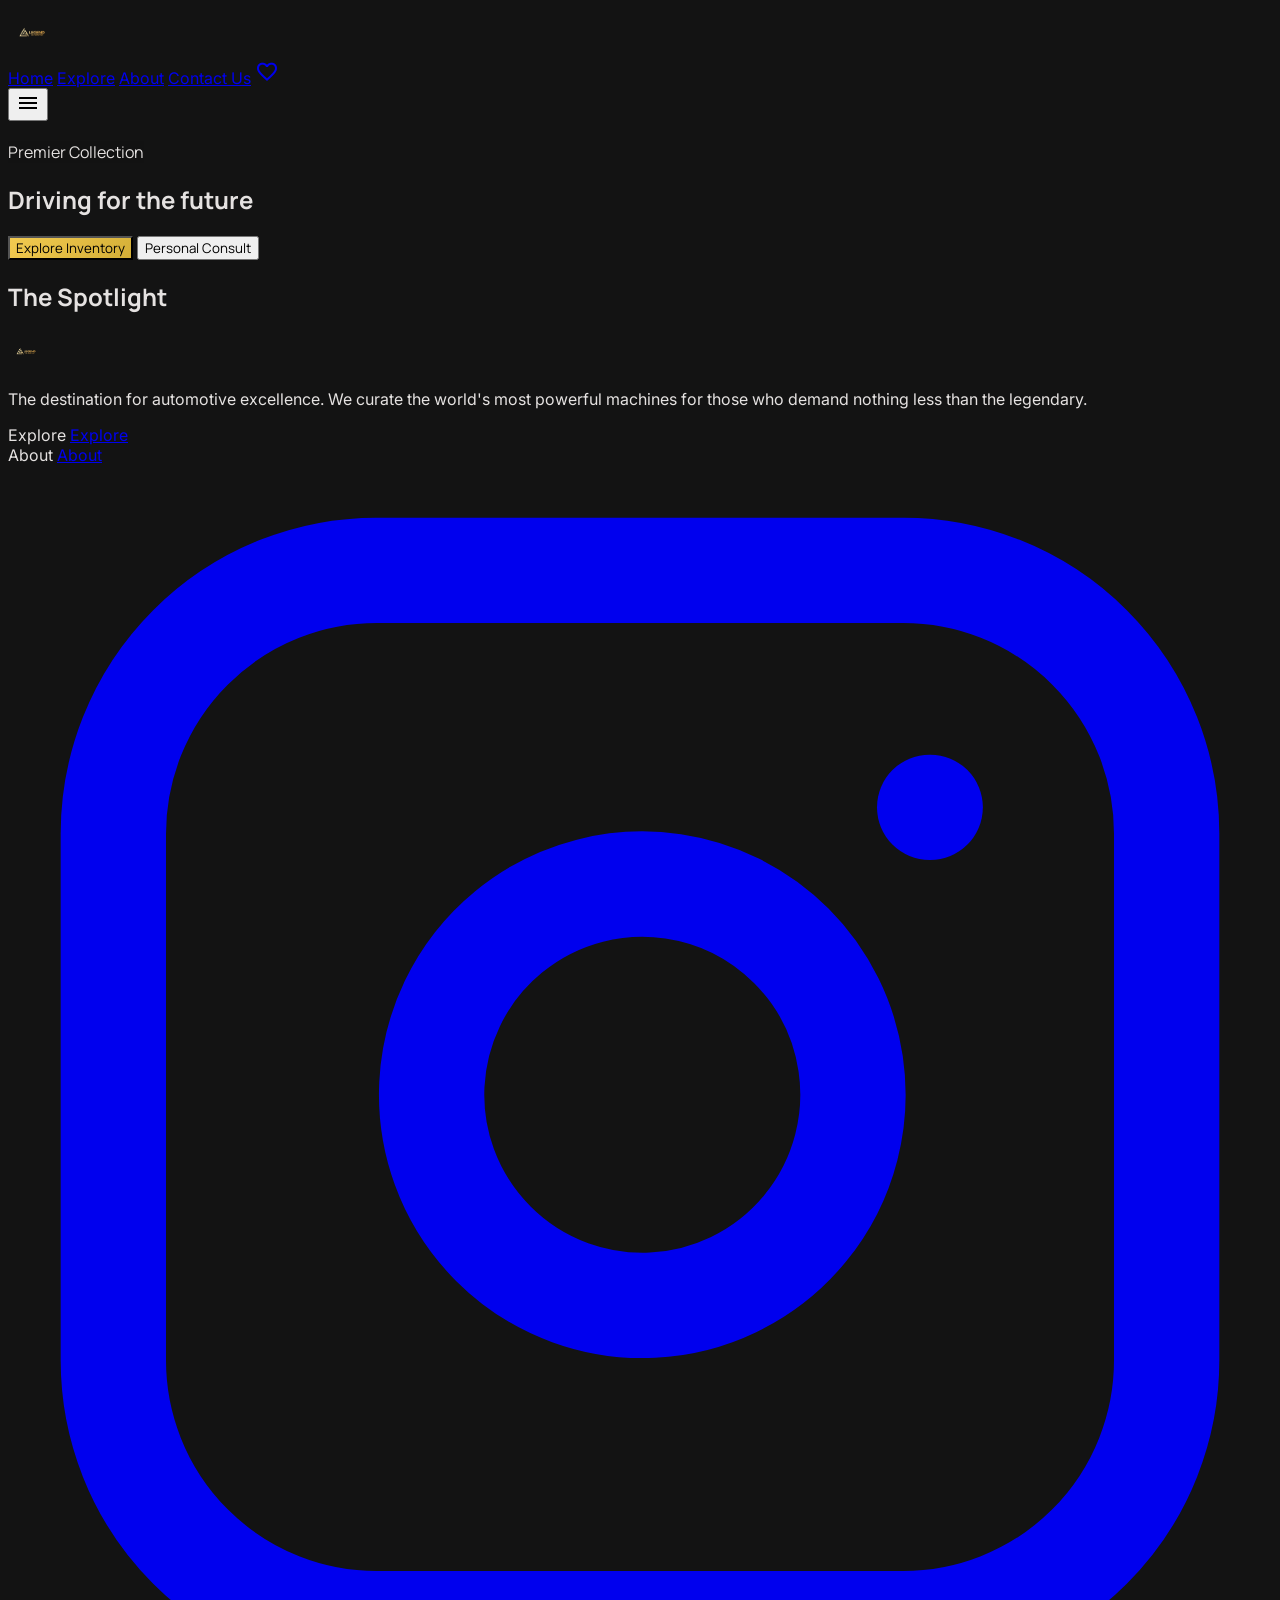
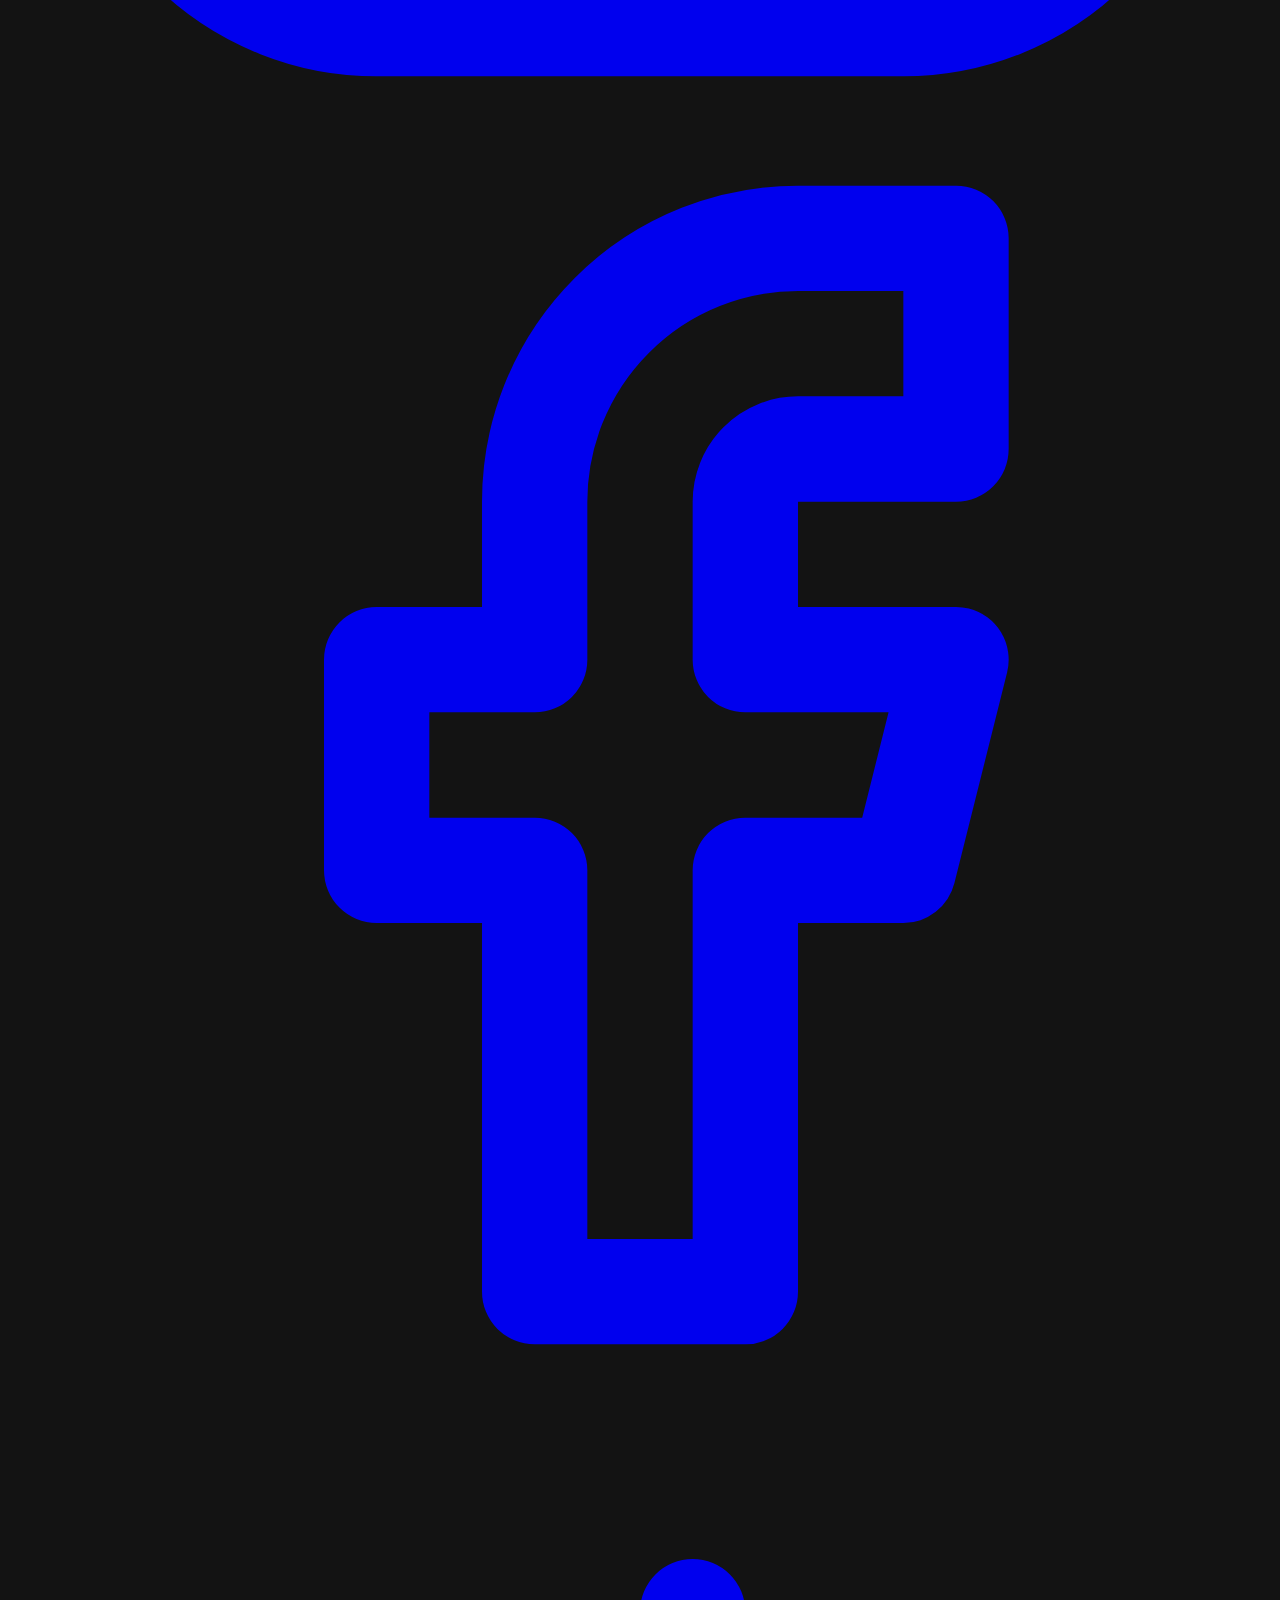
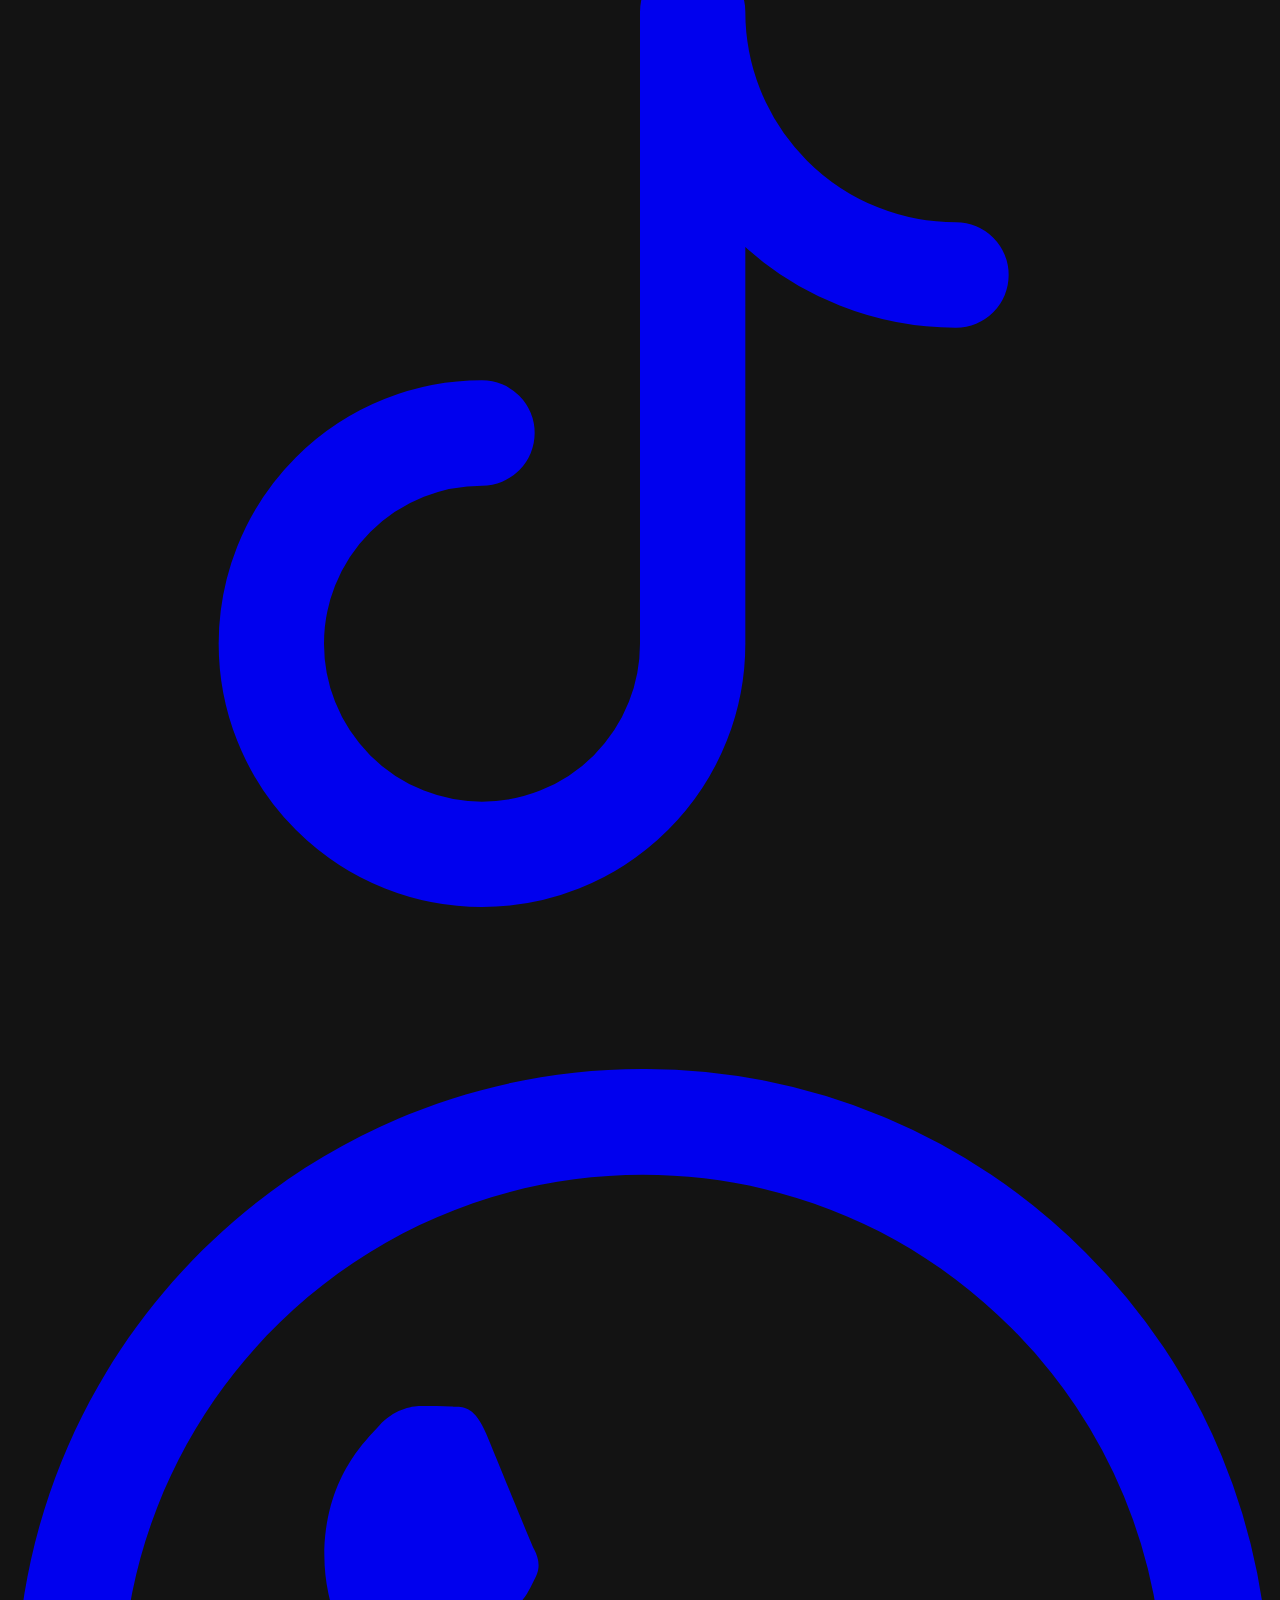
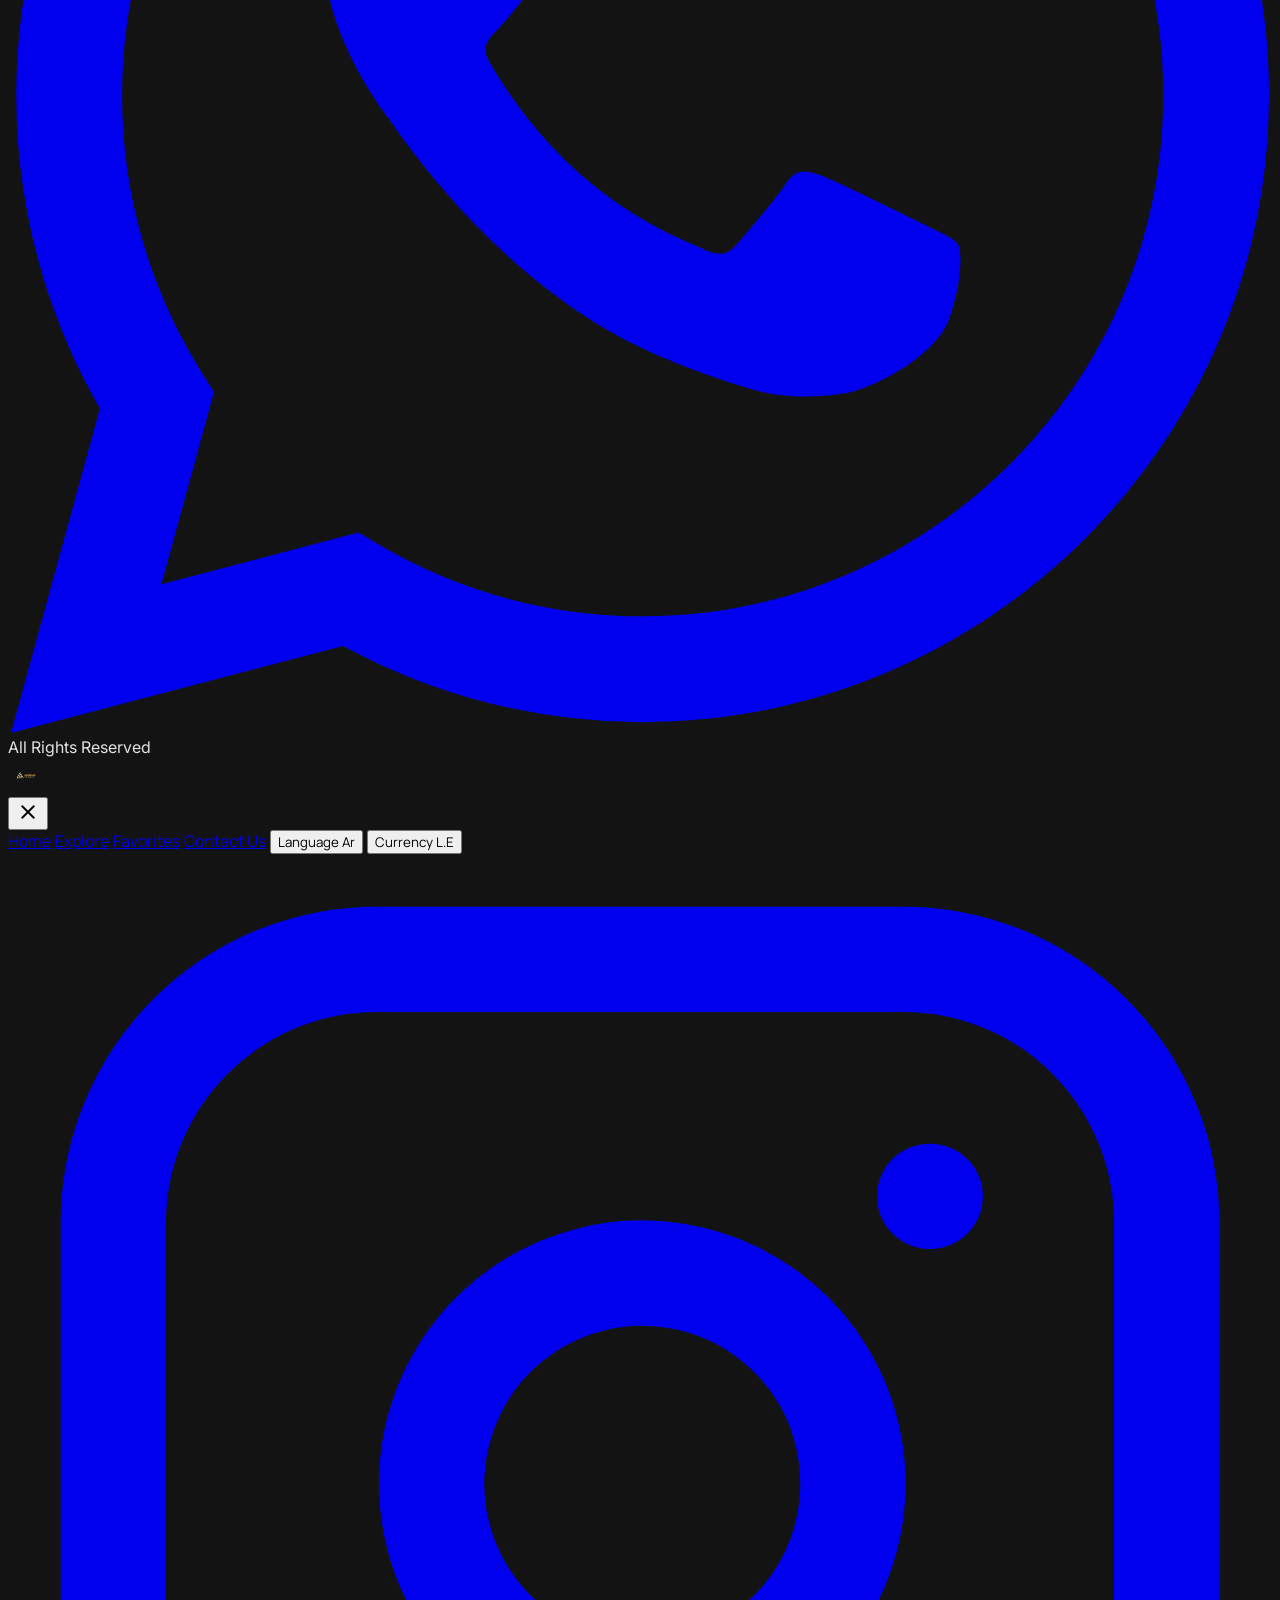
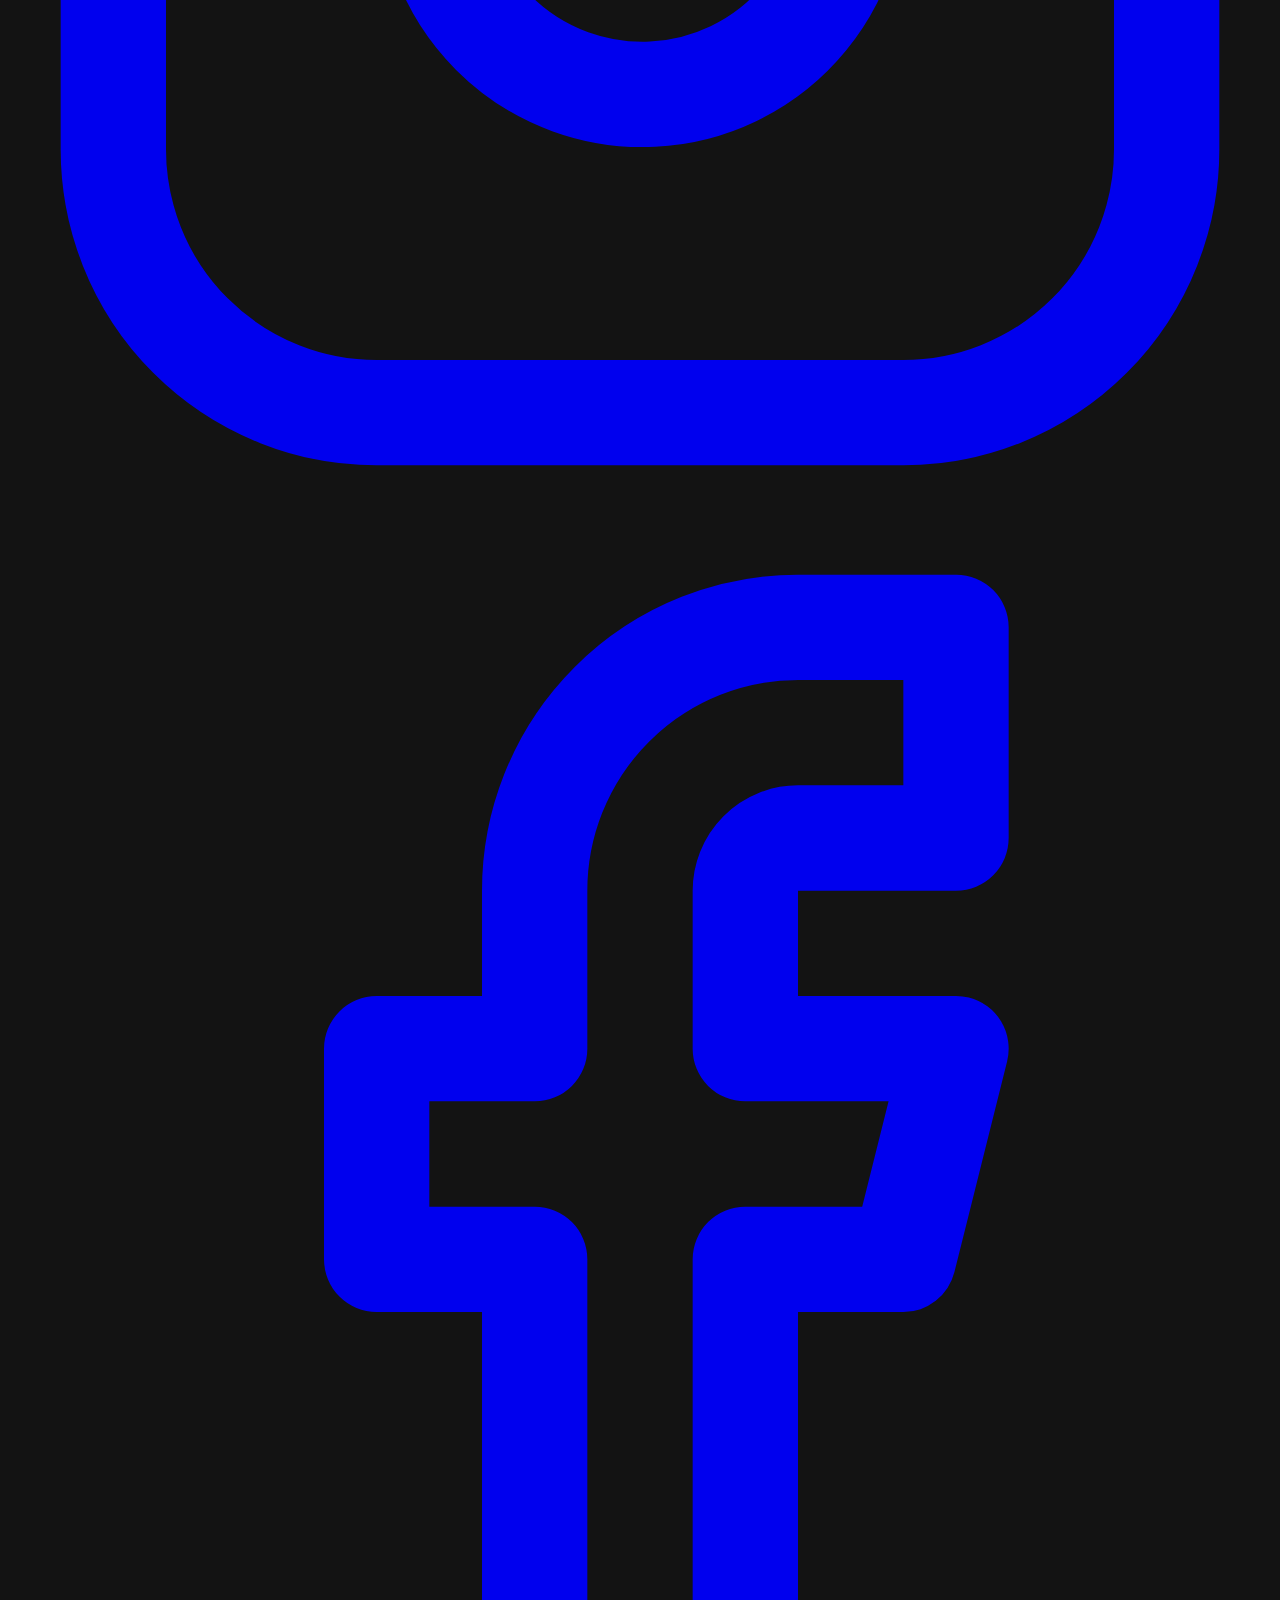
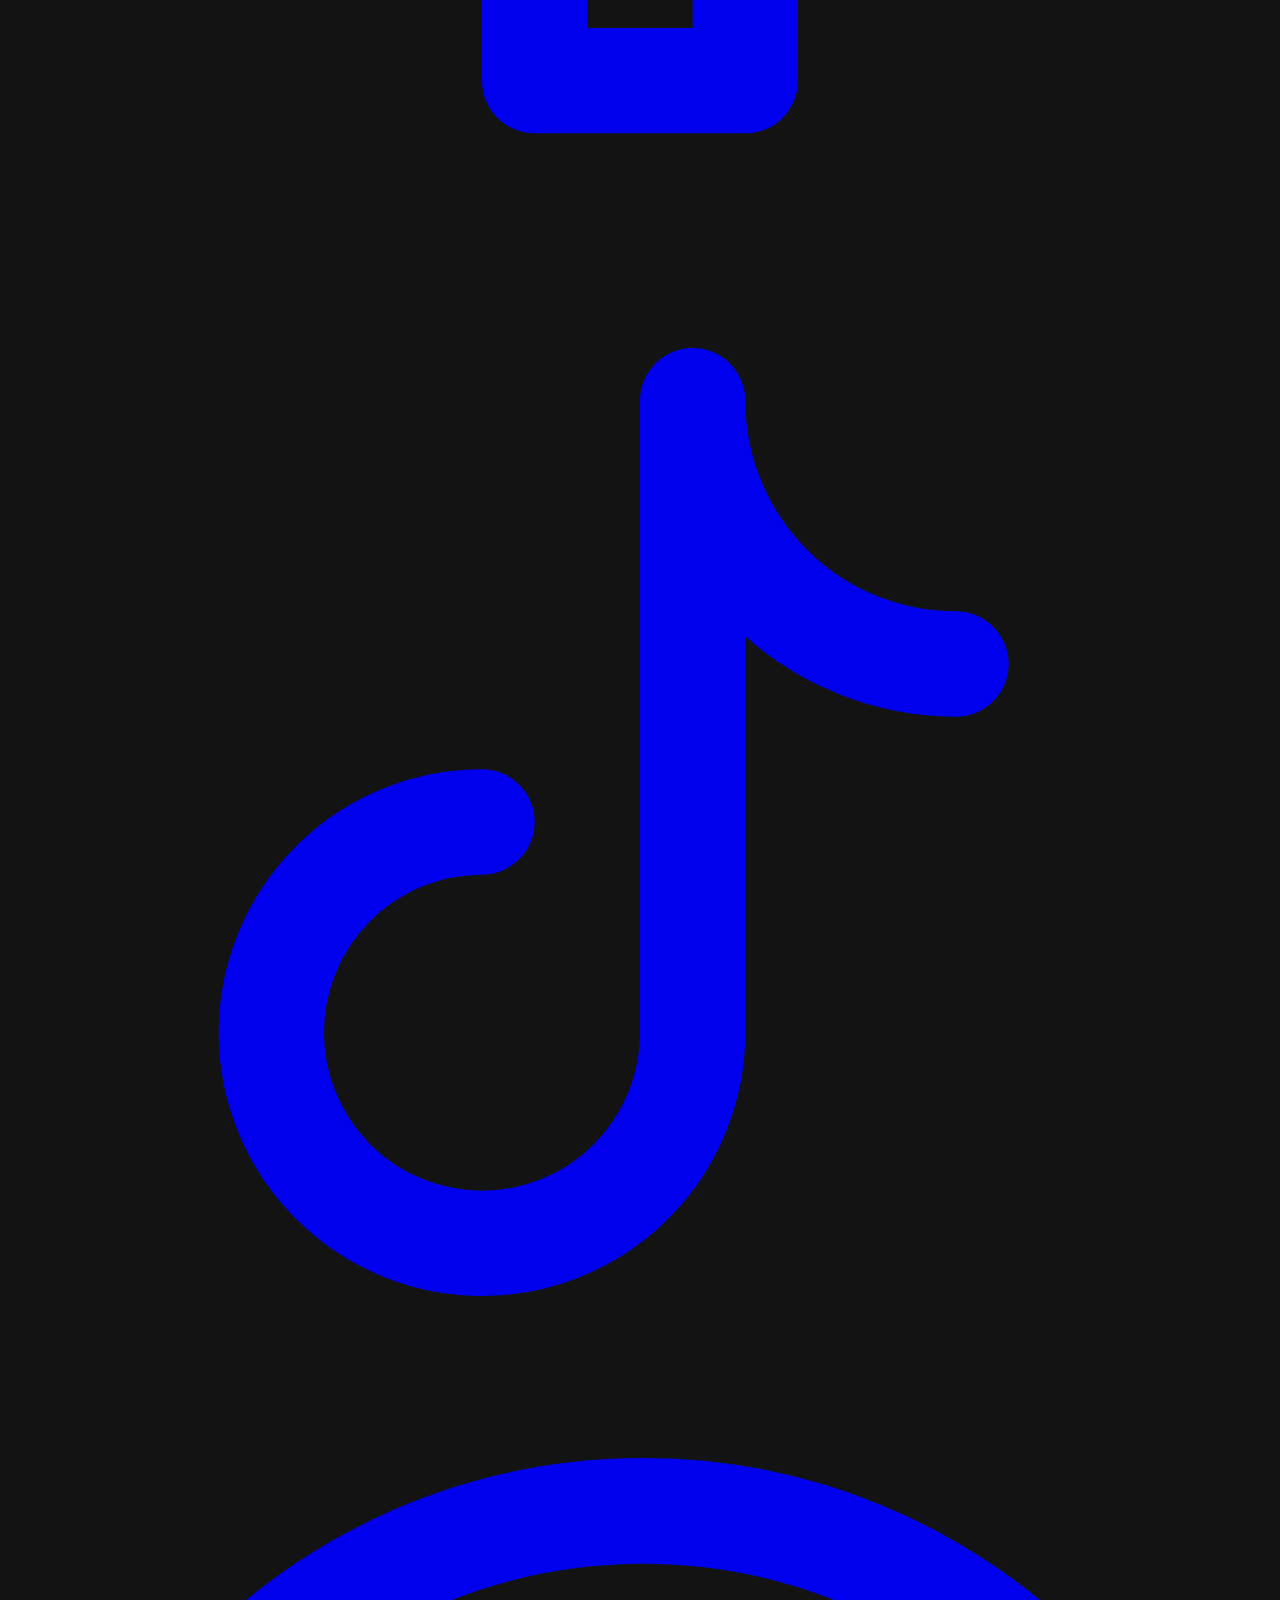
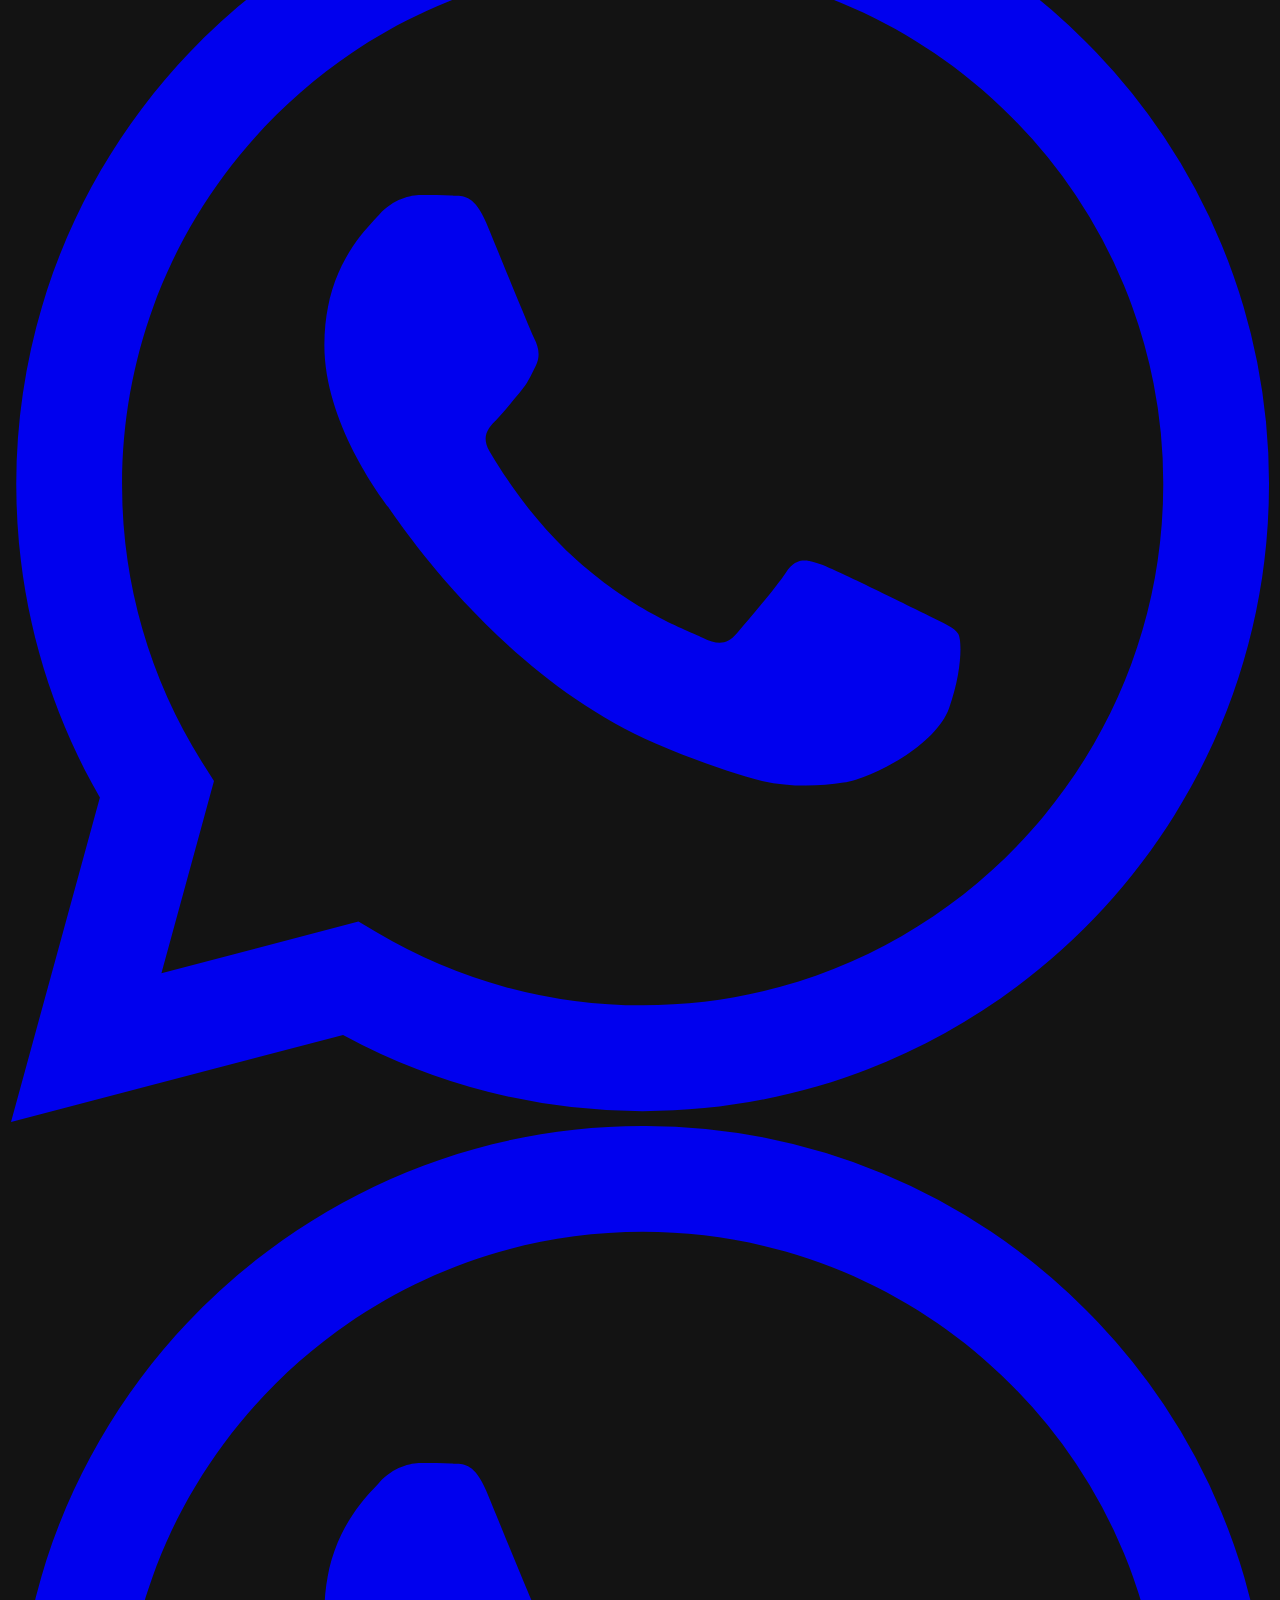
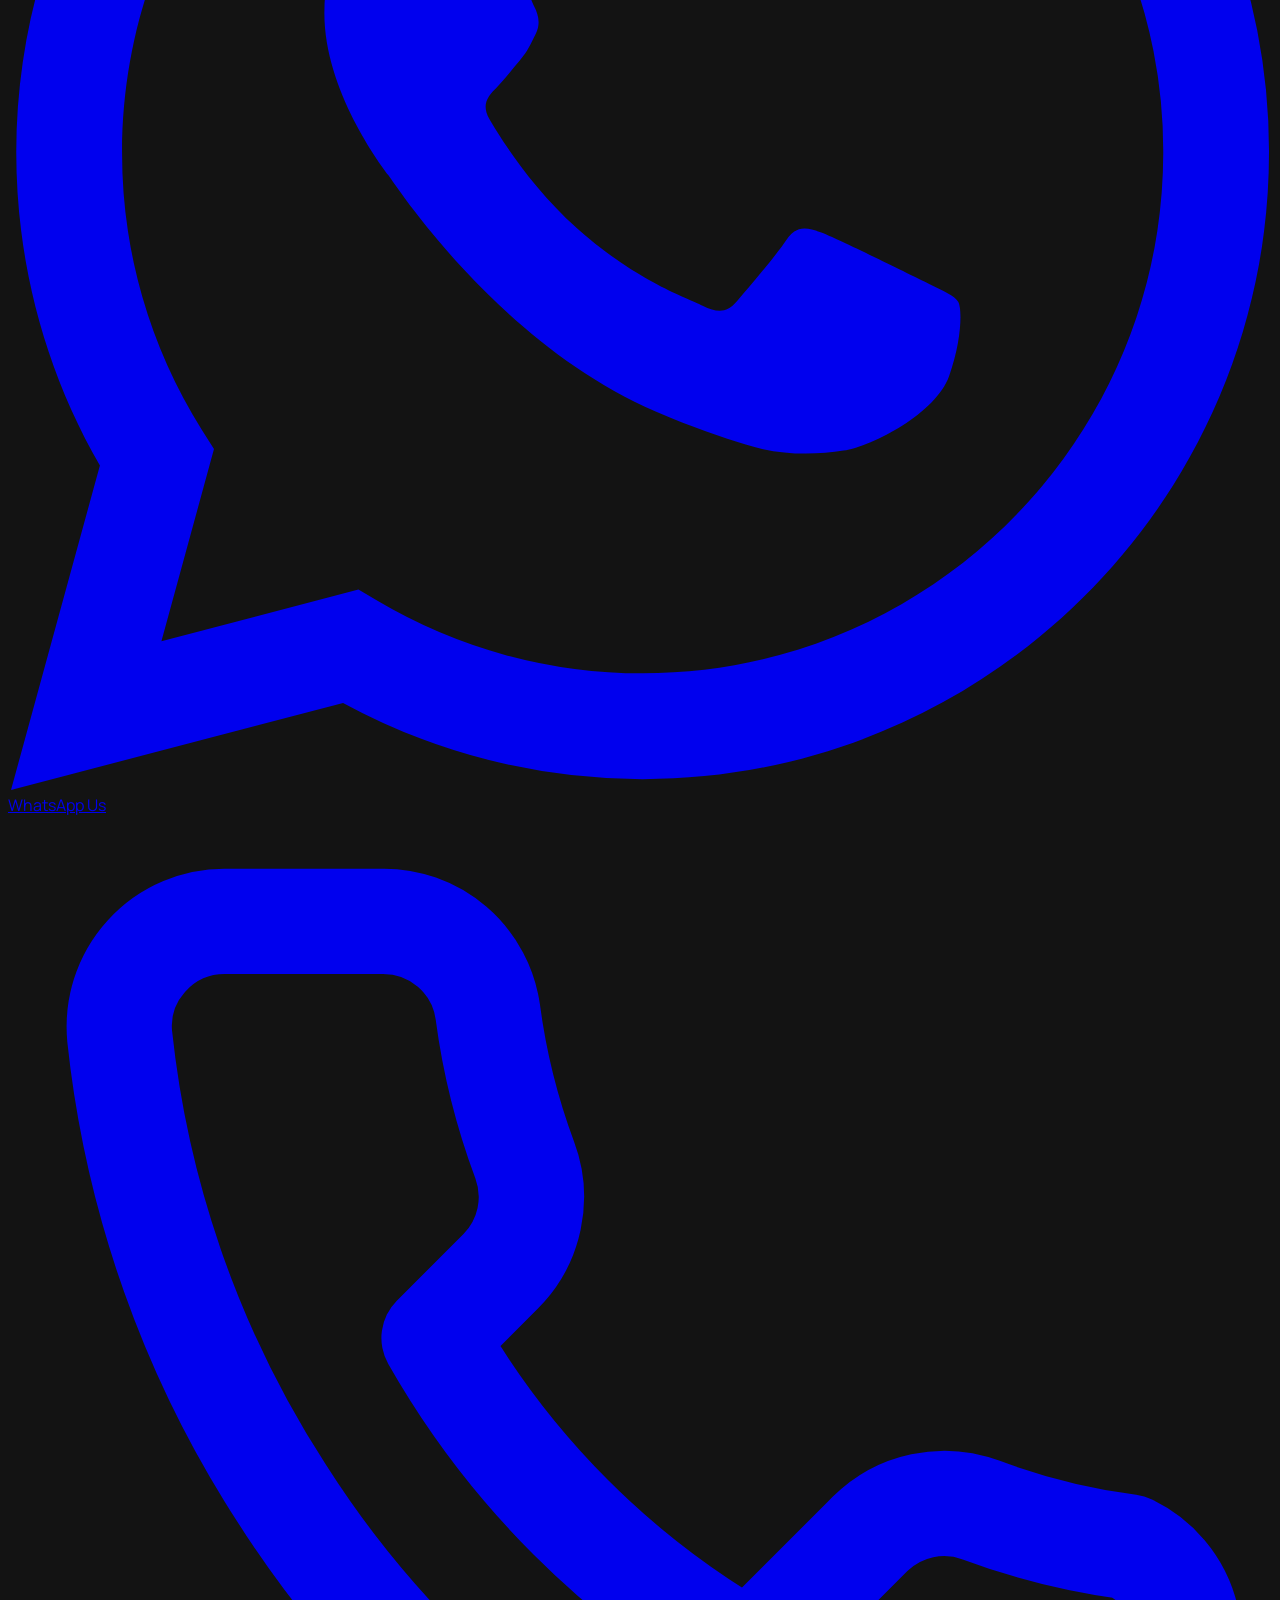
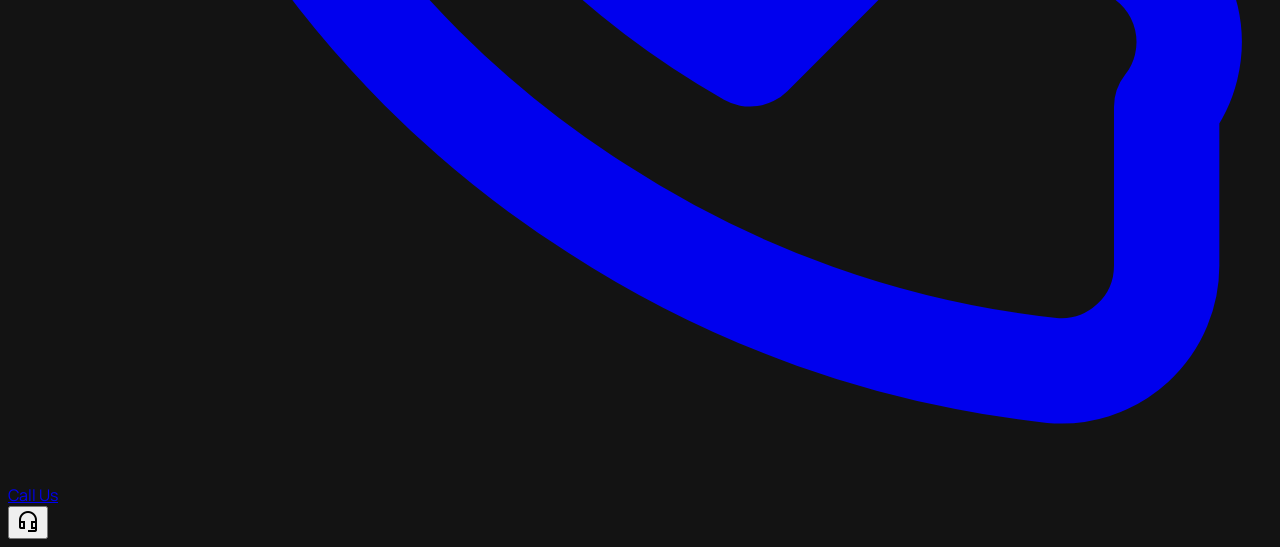
==== commit ab001932: "Link fix v1.0" ====
--- a/index.html
+++ b/index.html
@@ -14,16 +14,16 @@
     <!-- TopNavBar -->
     <nav class="fixed top-0 w-full z-50 bg-background/80 backdrop-blur-xl">
         <div class="bg-gradient-to-b from-background to-transparent">
-            <div class="flex justify-between items-center w-full px-8 h-20">
+            <div class="flex justify-between items-center max-w-7xl mx-auto px-8 h-20">
                 <div class="flex items-center gap-4">
-                    <a href="/"><img src="assets/images/logo.jpg" alt="Legend Automotive" style="height:300px;width:auto"></a>
+                    <img src="assets/logo-full.png" alt="Legend Automotive" style="height:48px;width:auto">
                 </div>
                 <div class="hidden md:flex items-center space-x-10 rtl:space-x-reverse">
-                    <a class="font-manrope tracking-wider uppercase text-sm font-semibold text-primary border-b-2 border-primary-container pb-1" href="/" data-i18n="nav_home">Home</a>
-                    <a class="font-manrope tracking-wider uppercase text-sm font-semibold text-neutral-400 hover:text-primary transition-colors duration-300" href="/inventory" data-i18n="nav_inventory">Explore</a>
-                    <a class="font-manrope tracking-wider uppercase text-sm font-semibold text-neutral-400 hover:text-primary transition-colors duration-300" href="/about" data-i18n="nav_about">About</a>
-                    <a class="font-manrope tracking-wider uppercase text-sm font-semibold text-neutral-400 hover:text-primary transition-colors duration-300" href="/contact" data-i18n="nav_contact">Contact Us</a>
-                    <a class="font-manrope tracking-wider uppercase text-sm font-semibold text-neutral-400 hover:text-primary transition-colors duration-300" href="/favorites">
+                    <a class="font-manrope tracking-wider uppercase text-sm font-semibold text-primary border-b-2 border-primary-container pb-1" href="/index.html" data-i18n="nav_home">Home</a>
+                    <a class="font-manrope tracking-wider uppercase text-sm font-semibold text-neutral-400 hover:text-primary transition-colors duration-300" href="/inventory.html" data-i18n="nav_inventory">Explore</a>
+                    <a class="font-manrope tracking-wider uppercase text-sm font-semibold text-neutral-400 hover:text-primary transition-colors duration-300" href="/about.html" data-i18n="nav_about">About</a>
+                    <a class="font-manrope tracking-wider uppercase text-sm font-semibold text-neutral-400 hover:text-primary transition-colors duration-300" href="/contact.html" data-i18n="nav_contact">Contact Us</a>
+                    <a class="font-manrope tracking-wider uppercase text-sm font-semibold text-neutral-400 hover:text-primary transition-colors duration-300" href="/favorites.html">
                         <span class="material-symbols-outlined align-middle">favorite</span>
                     </a>
                 </div>
@@ -53,10 +53,10 @@
                         Driving for the <br/><span class="italic">future</span>
                     </h1>
                     <div class="flex flex-col md:flex-row gap-6 items-center md:items-center justify-center md:justify-start rtl:flex-row-reverse">
-                        <button onclick="window.location.href='/LegendAutomotive/inventory'" class="w-full md:w-auto bg-black text-[#f5e0a7] border border-[#f5e0a7] font-headline font-bold px-10 py-5 rounded-md transition-all hover:bg-[#f5e0a7] hover:text-black active:scale-95 shadow-2xl" data-i18n="explore_inventory">
+                        <button onclick="window.location.href='/inventory.html'" class="w-full md:w-auto gold-shimmer text-on-primary font-headline font-bold px-10 py-5 rounded-md transition-all hover:brightness-110 active:scale-95 shadow-2xl" data-i18n="explore_inventory">
                             Explore Inventory
                         </button>
-                        <button onclick="window.location.href='/LegendAutomotive/contact'" class="w-full md:w-auto bg-surface-container-highest/40 backdrop-blur-md border border-outline-variant/15 text-on-surface font-headline font-semibold px-10 py-5 rounded-md hover:bg-surface-container-highest transition-colors" data-i18n="personal_consult">
+                        <button onclick="window.location.href='/contact.html'" class="w-full md:w-auto bg-surface-container-highest/40 backdrop-blur-md border border-outline-variant/15 text-on-surface font-headline font-semibold px-10 py-5 rounded-md hover:bg-surface-container-highest transition-colors" data-i18n="personal_consult">
                             Personal Consult
                         </button>
                     </div>
@@ -82,7 +82,7 @@
         <div class="grid grid-cols-1 md:grid-cols-3 gap-12 px-12 py-16 max-w-7xl mx-auto">
             <div class="rtl:text-right">
                 <div class="flex items-center gap-3 mb-6">
-                    <a href="/"><img src="assets/images/logo.jpg" alt="Legend Automotive" class="site-logo" style="height:120px;width:auto"></a>
+                    <img src="assets/logo-full.png" alt="Legend Automotive" class="site-logo" style="height:36px;width:auto">
                 </div>
                 <p class="font-inter text-xs text-neutral-500 max-w-xs leading-loose">
                     The destination for automotive excellence. We curate the world's most powerful machines for those who demand nothing less than the legendary.
@@ -91,11 +91,11 @@
             <div class="grid grid-cols-2 gap-8 rtl:text-right">
                 <div class="flex flex-col space-y-4">
                     <span class="font-manrope text-xs font-bold uppercase tracking-widest text-primary mb-2" data-i18n="nav_inventory">Explore</span>
-                    <a class="font-inter text-xs text-neutral-500 hover:text-primary-container hover:translate-x-1 transition-all duration-200 opacity-80 hover:opacity-100" href="/inventory" data-i18n="nav_inventory">Explore</a>
+                    <a class="font-inter text-xs text-neutral-500 hover:text-primary-container hover:translate-x-1 transition-all duration-200 opacity-80 hover:opacity-100" href="/inventory.html" data-i18n="nav_inventory">Explore</a>
                 </div>
                 <div class="flex flex-col space-y-4">
                     <span class="font-manrope text-xs font-bold uppercase tracking-widest text-primary mb-2" data-i18n="nav_about">Company</span>
-                    <a class="font-inter text-xs text-neutral-500 hover:text-primary-container hover:translate-x-1 transition-all duration-200 opacity-80 hover:opacity-100" href="/about" data-i18n="nav_about">About Us</a>
+                    <a class="font-inter text-xs text-neutral-500 hover:text-primary-container hover:translate-x-1 transition-all duration-200 opacity-80 hover:opacity-100" href="/about.html" data-i18n="nav_about">About Us</a>
                 </div>
             </div>
             <div class="flex flex-col justify-end items-center md:items-start rtl:items-end">
@@ -125,7 +125,7 @@
     <div id="mobile-menu-drawer" class="fixed top-0 right-0 h-full w-[80%] max-w-sm bg-background z-[101] translate-x-full transition-transform duration-400 shadow-2xl flex flex-col">
         <div class="flex justify-between items-center p-6 border-b border-outline-variant/10">
             <div class="flex items-center gap-3">
-                <a href="/"><img src="assets/images/logo.jpg" alt="Legend Automotive" class="site-logo" style="height:200px;width:auto"></a>
+                <img src="assets/logo-full.png" alt="Legend Automotive" class="site-logo" style="height:36px;width:auto">
             </div>
             <button id="mobile-menu-close" class="p-2 text-primary active:scale-90 transition-transform">
                 <span class="material-symbols-outlined">close</span>
@@ -133,11 +133,10 @@
         </div>
         <div class="flex-grow overflow-y-auto p-6 space-y-8">
             <nav class="flex flex-col space-y-6">
-                <a href="/" class="text-2xl font-headline font-bold text-on-surface hover:text-primary transition-colors" data-i18n="nav_home">Home</a>
-                <a href="/inventory" class="text-2xl font-headline font-bold text-on-surface hover:text-primary transition-colors" data-i18n="nav_inventory">Explore</a>
-                <a href="/favorites" class="text-2xl font-headline font-bold text-on-surface hover:text-primary transition-colors">Favorites</a>
-                <a href="/about" class="text-2xl font-headline font-bold text-on-surface hover:text-primary transition-colors" data-i18n="nav_about">About Us</a>
-                <a href="/contact" class="text-2xl font-headline font-bold text-on-surface hover:text-primary transition-colors" data-i18n="nav_contact">Contact</a>
+                <a href="/index.html" class="text-2xl font-headline font-bold text-on-surface hover:text-primary transition-colors" data-i18n="nav_home">Home</a>
+                <a href="/inventory.html" class="text-2xl font-headline font-bold text-on-surface hover:text-primary transition-colors" data-i18n="nav_inventory">Explore</a>
+                <a href="/favorites.html" class="text-2xl font-headline font-bold text-on-surface hover:text-primary transition-colors">Favorites</a>
+                <a href="/contact.html" class="text-2xl font-headline font-bold text-on-surface hover:text-primary transition-colors" data-i18n="nav_contact">Contact</a>
                 <button onclick="toggleLanguage()" class="text-left text-2xl font-headline font-bold text-on-surface hover:text-primary transition-colors flex justify-between items-center group">
                     <span data-i18n="language">Language</span>
                     <span class="text-primary text-base font-bold bg-primary/10 px-3 py-1 rounded-full group-active:scale-95 transition-transform">Ar</span>
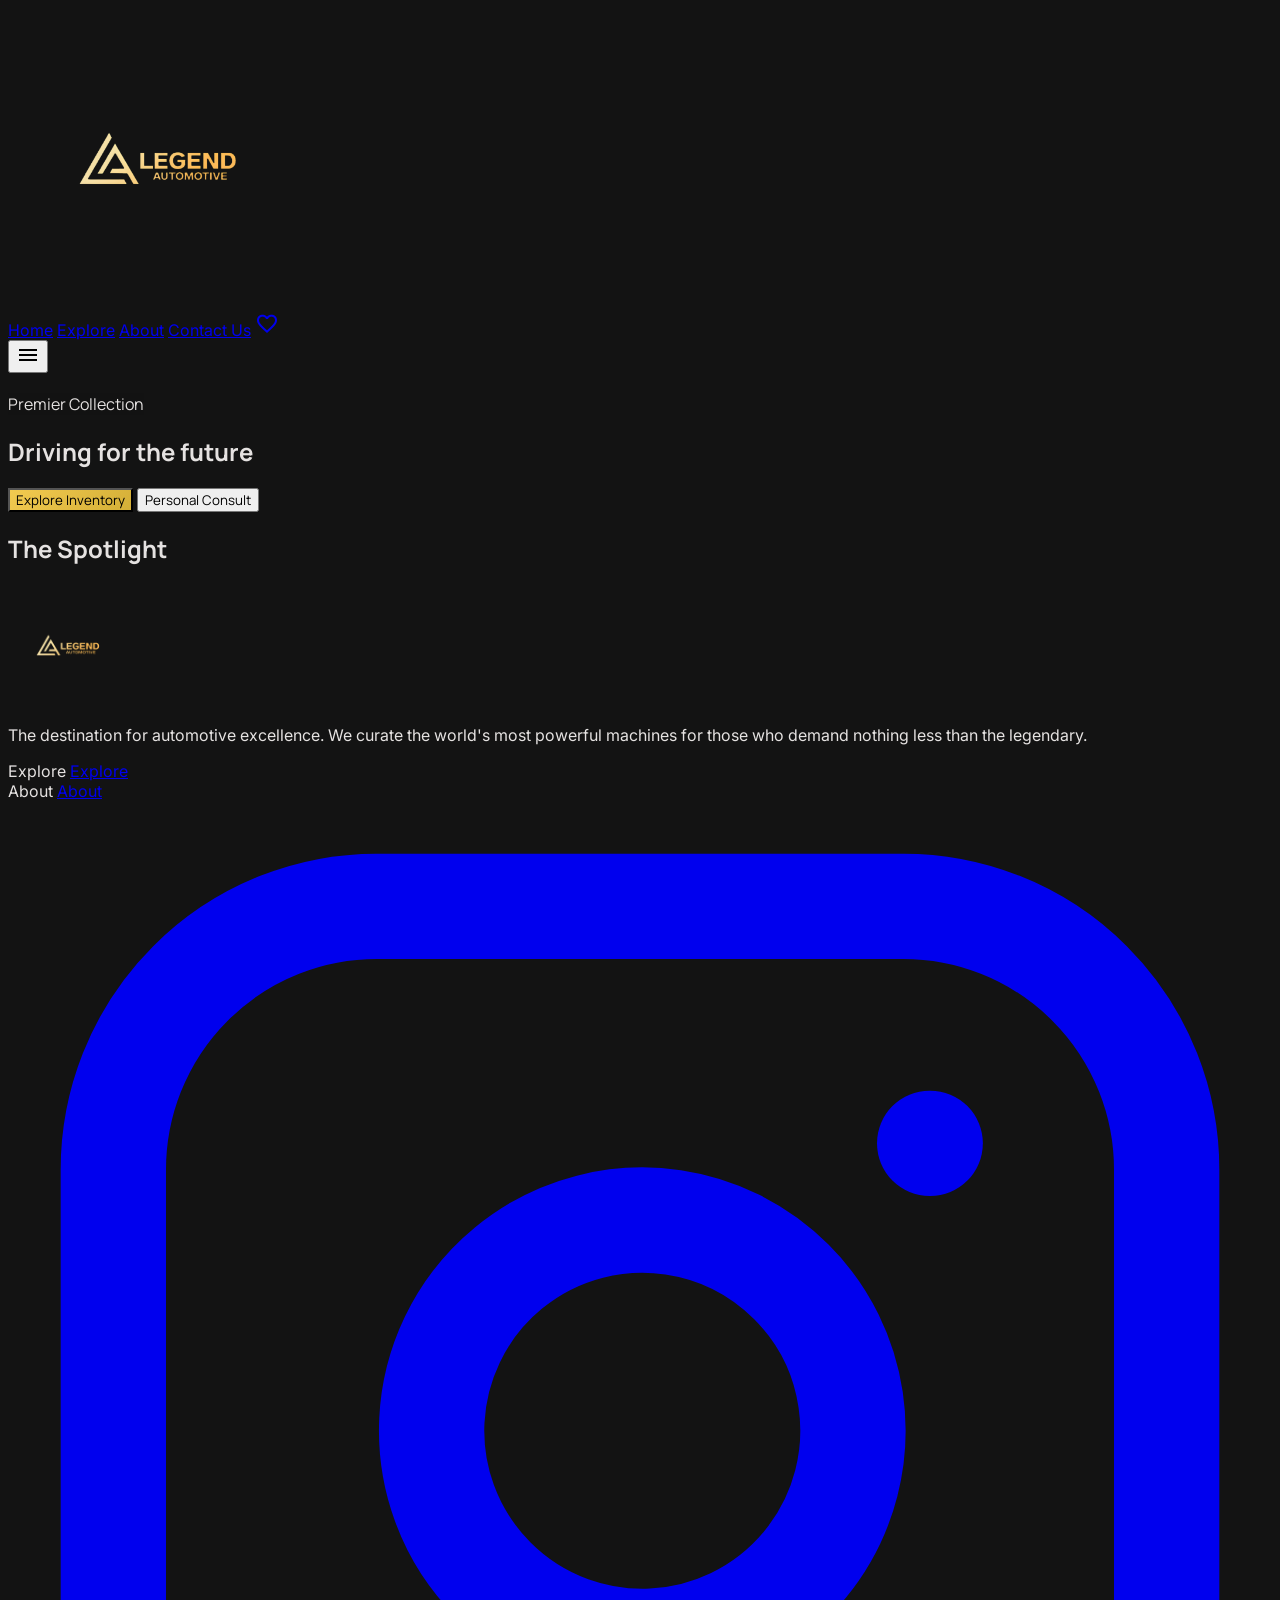
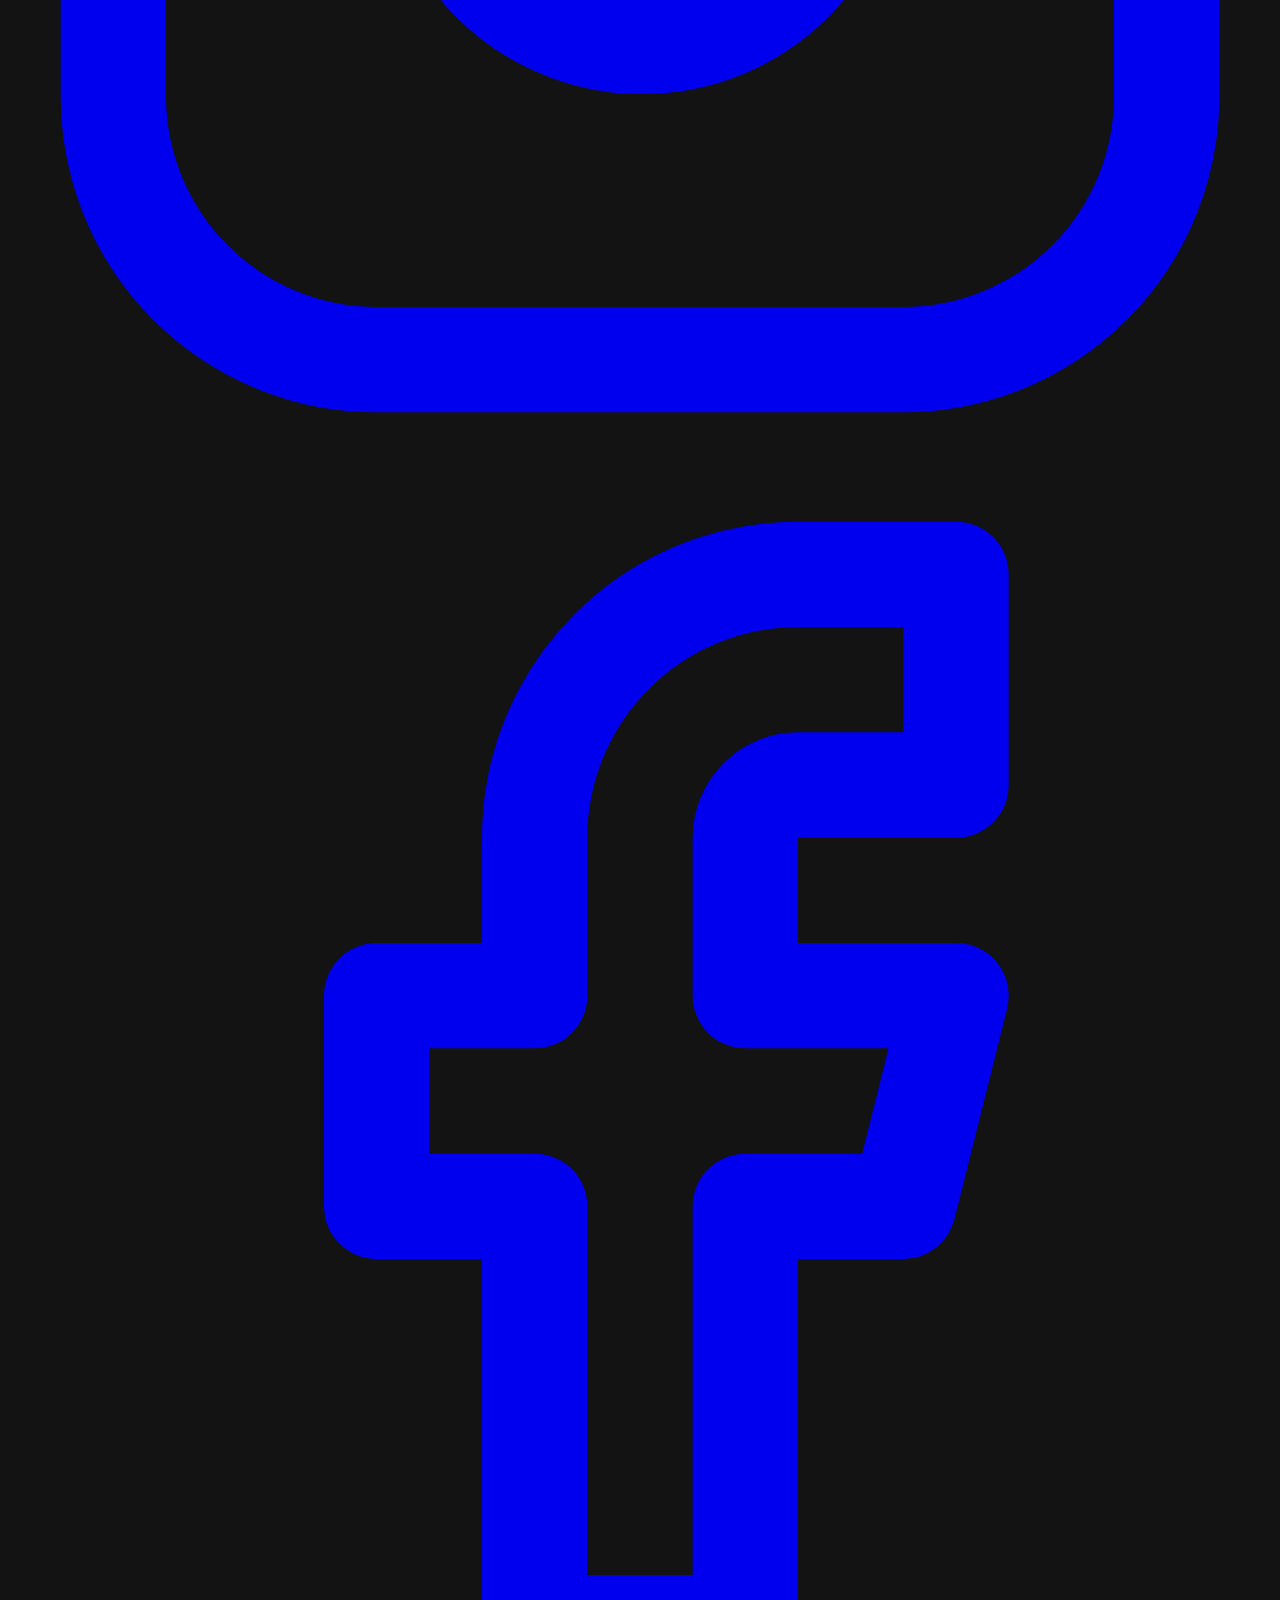
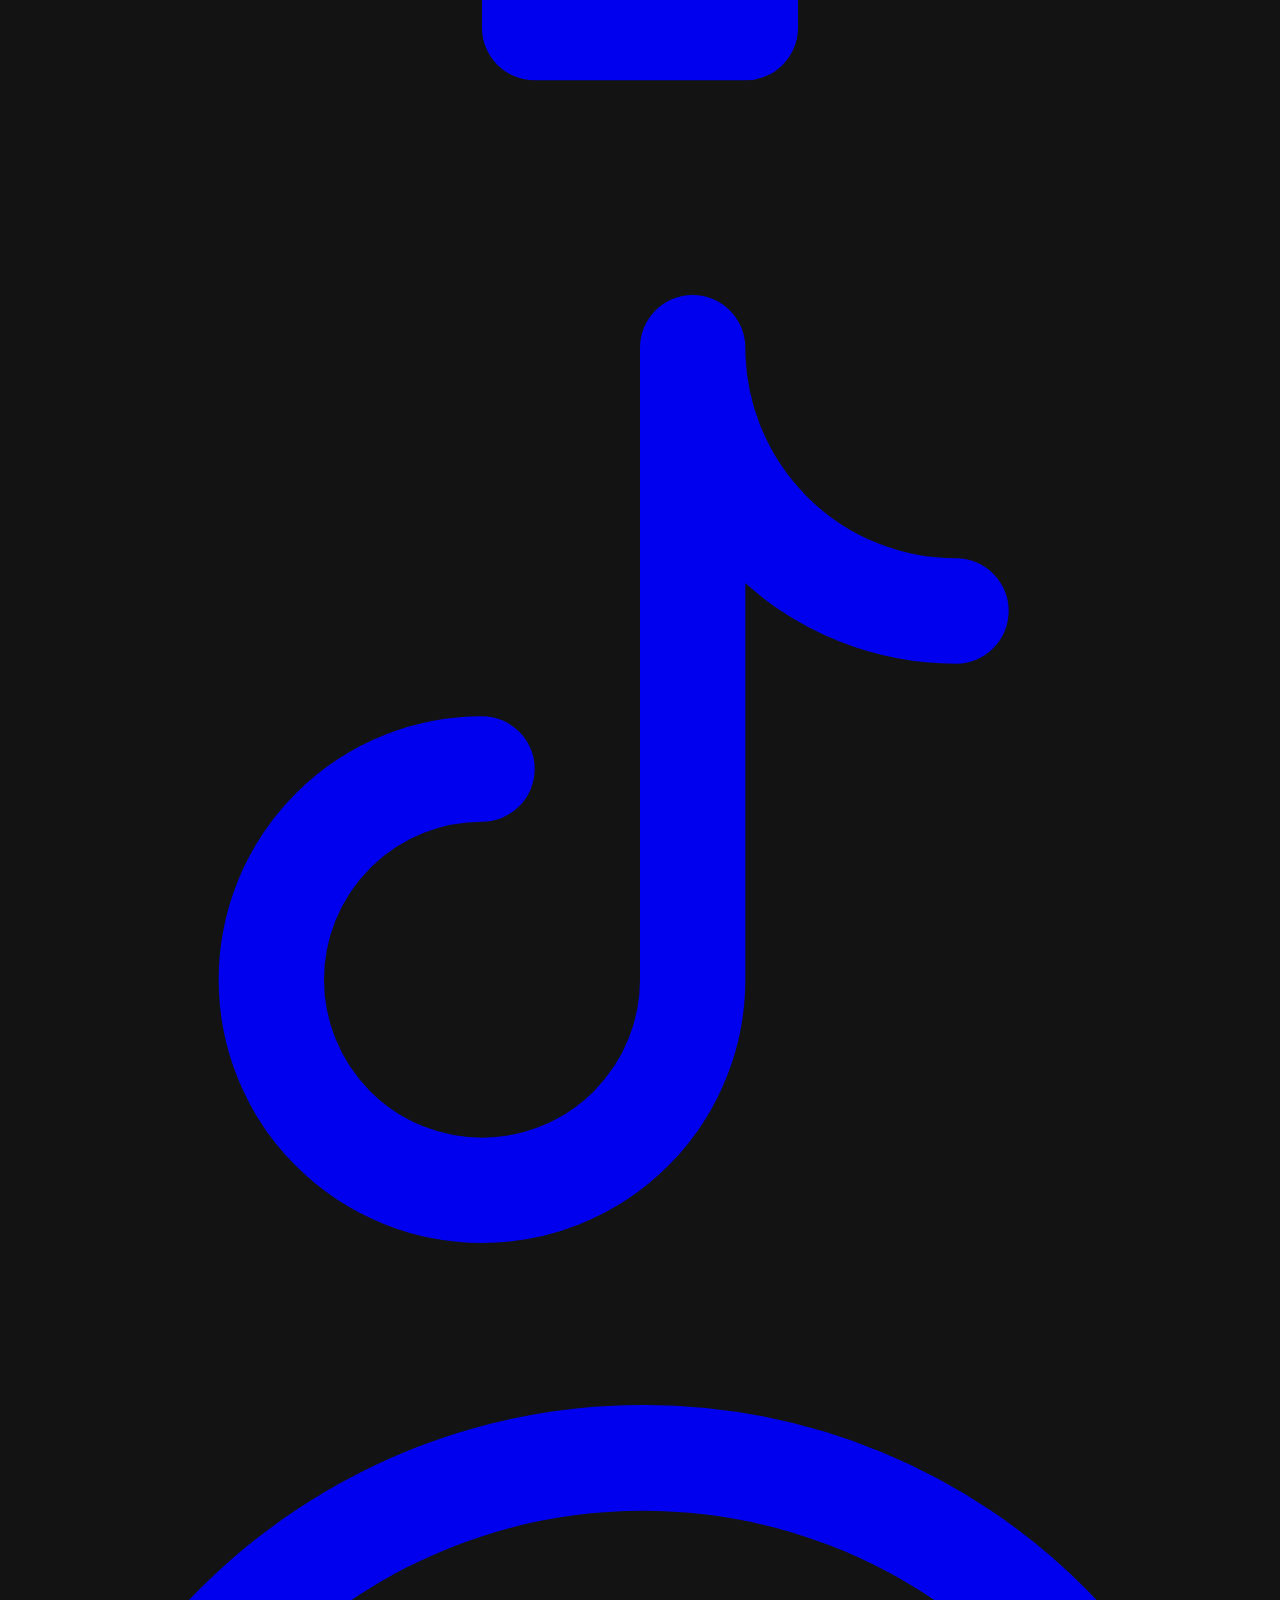
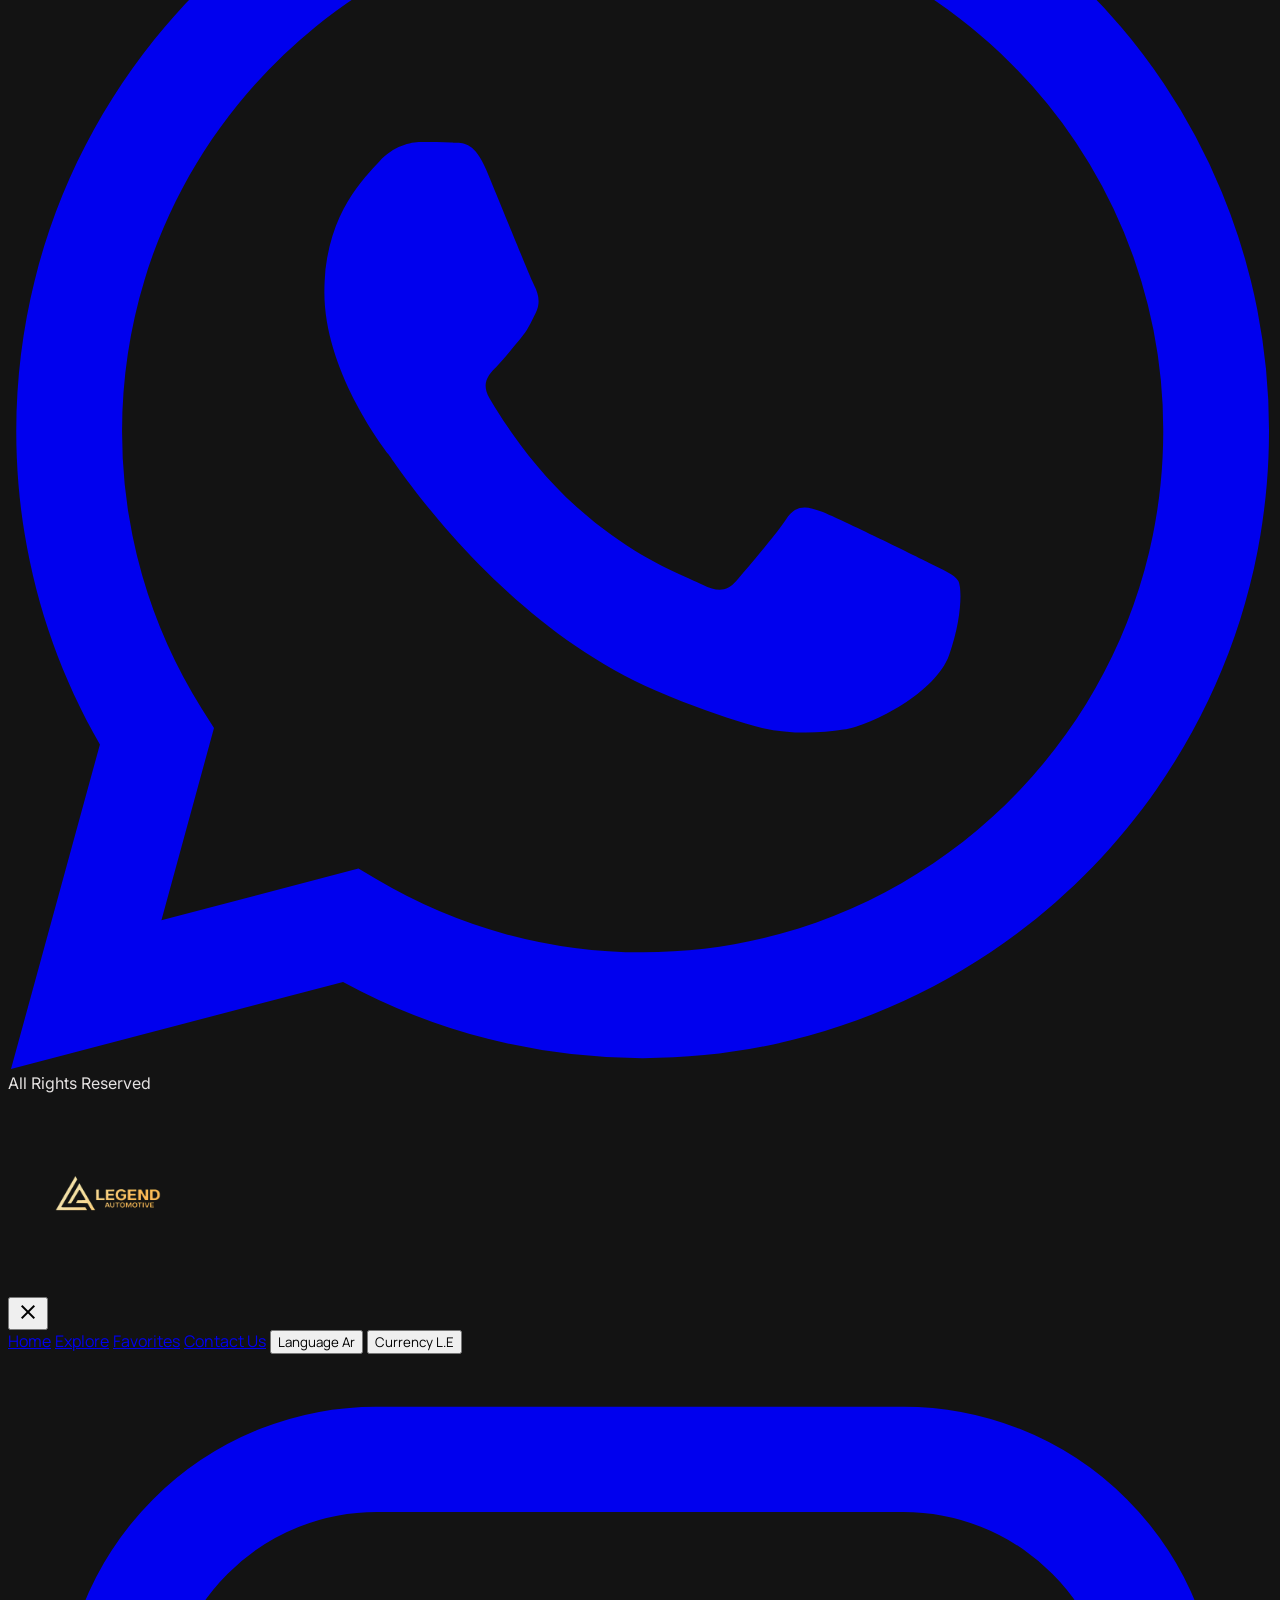
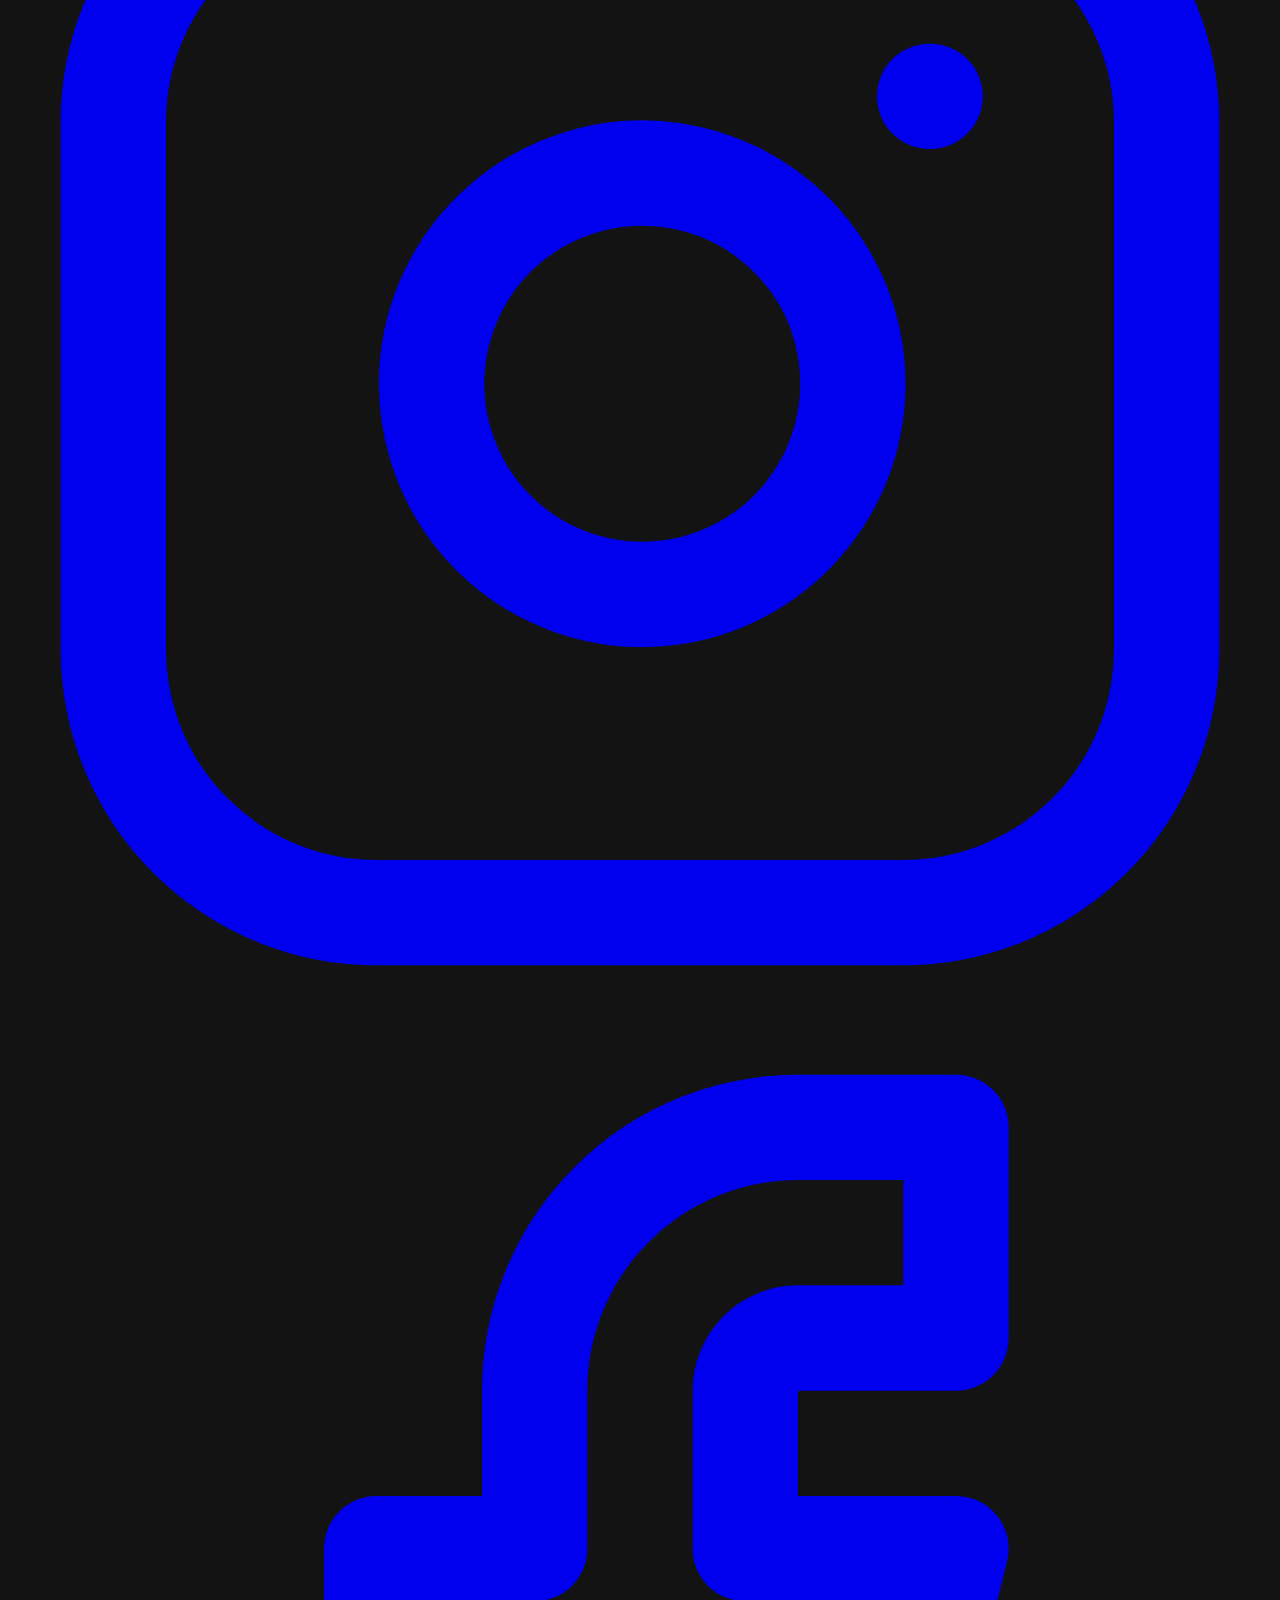
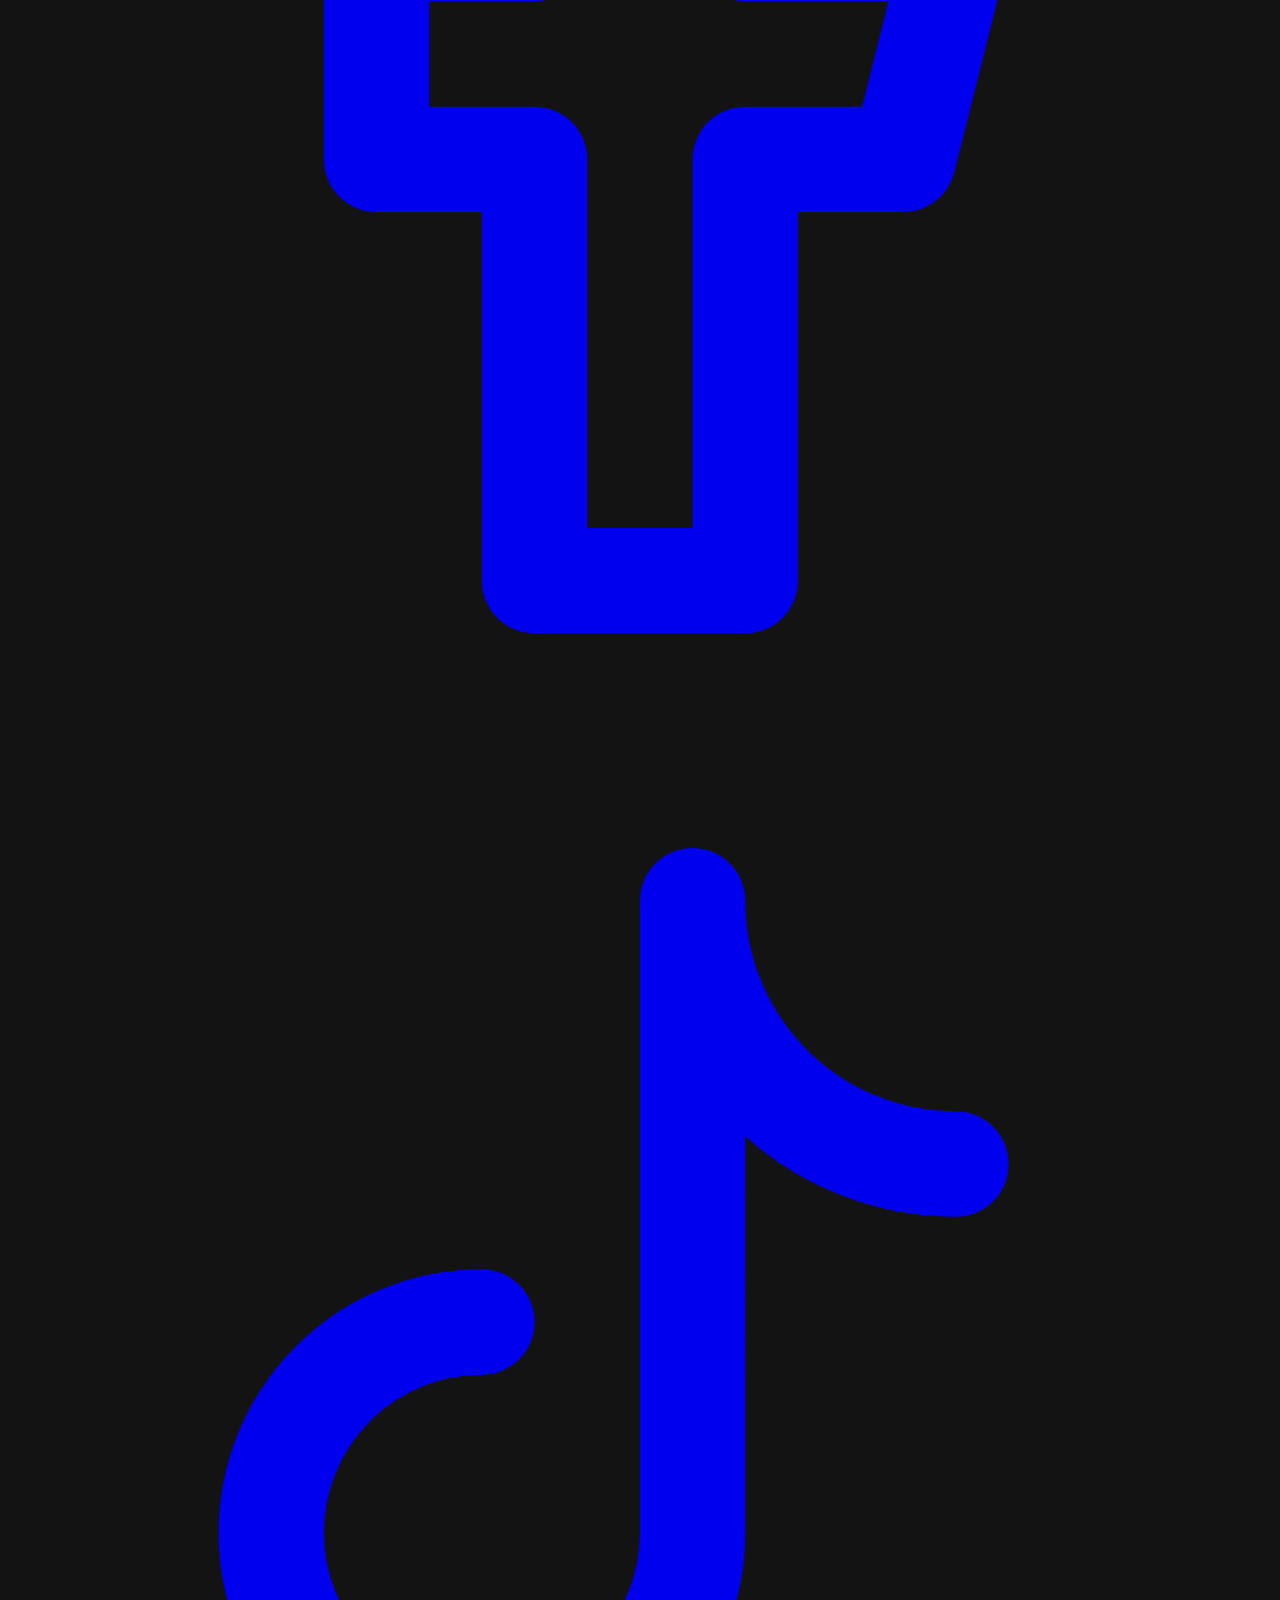
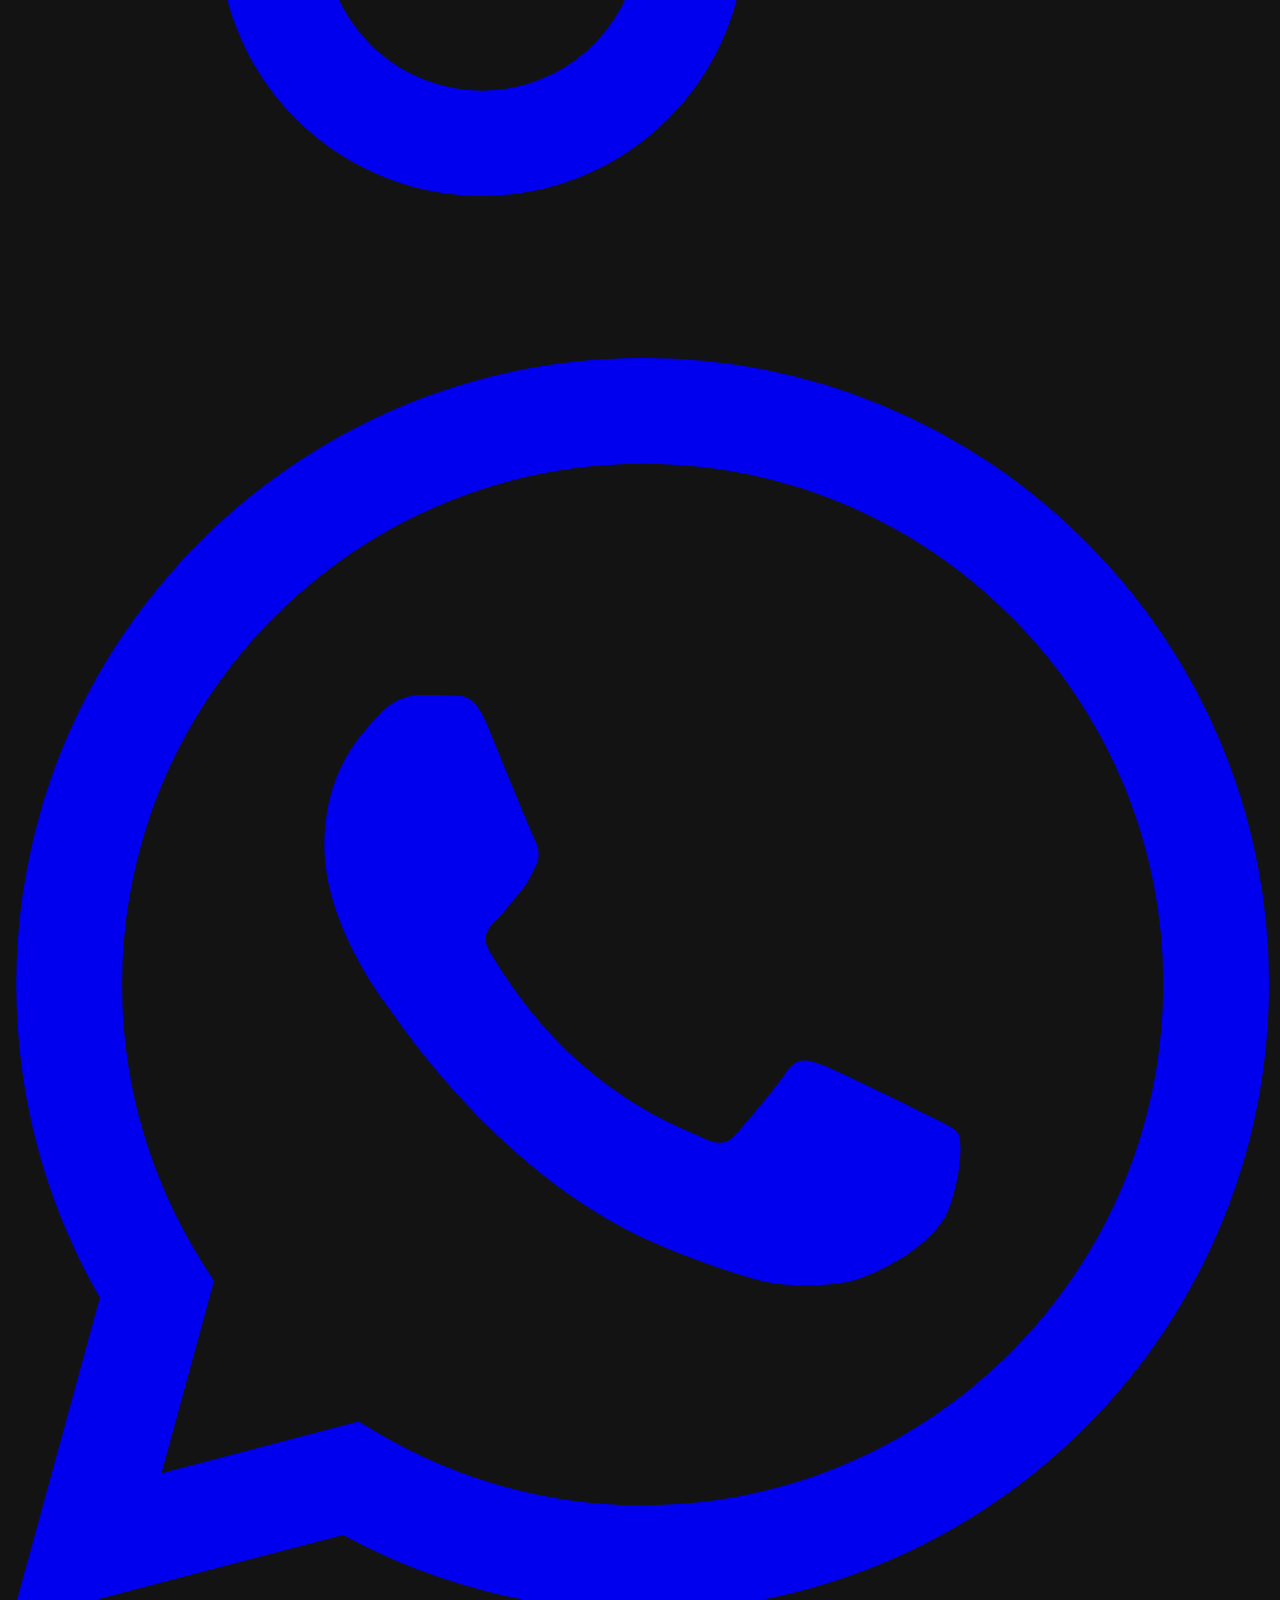
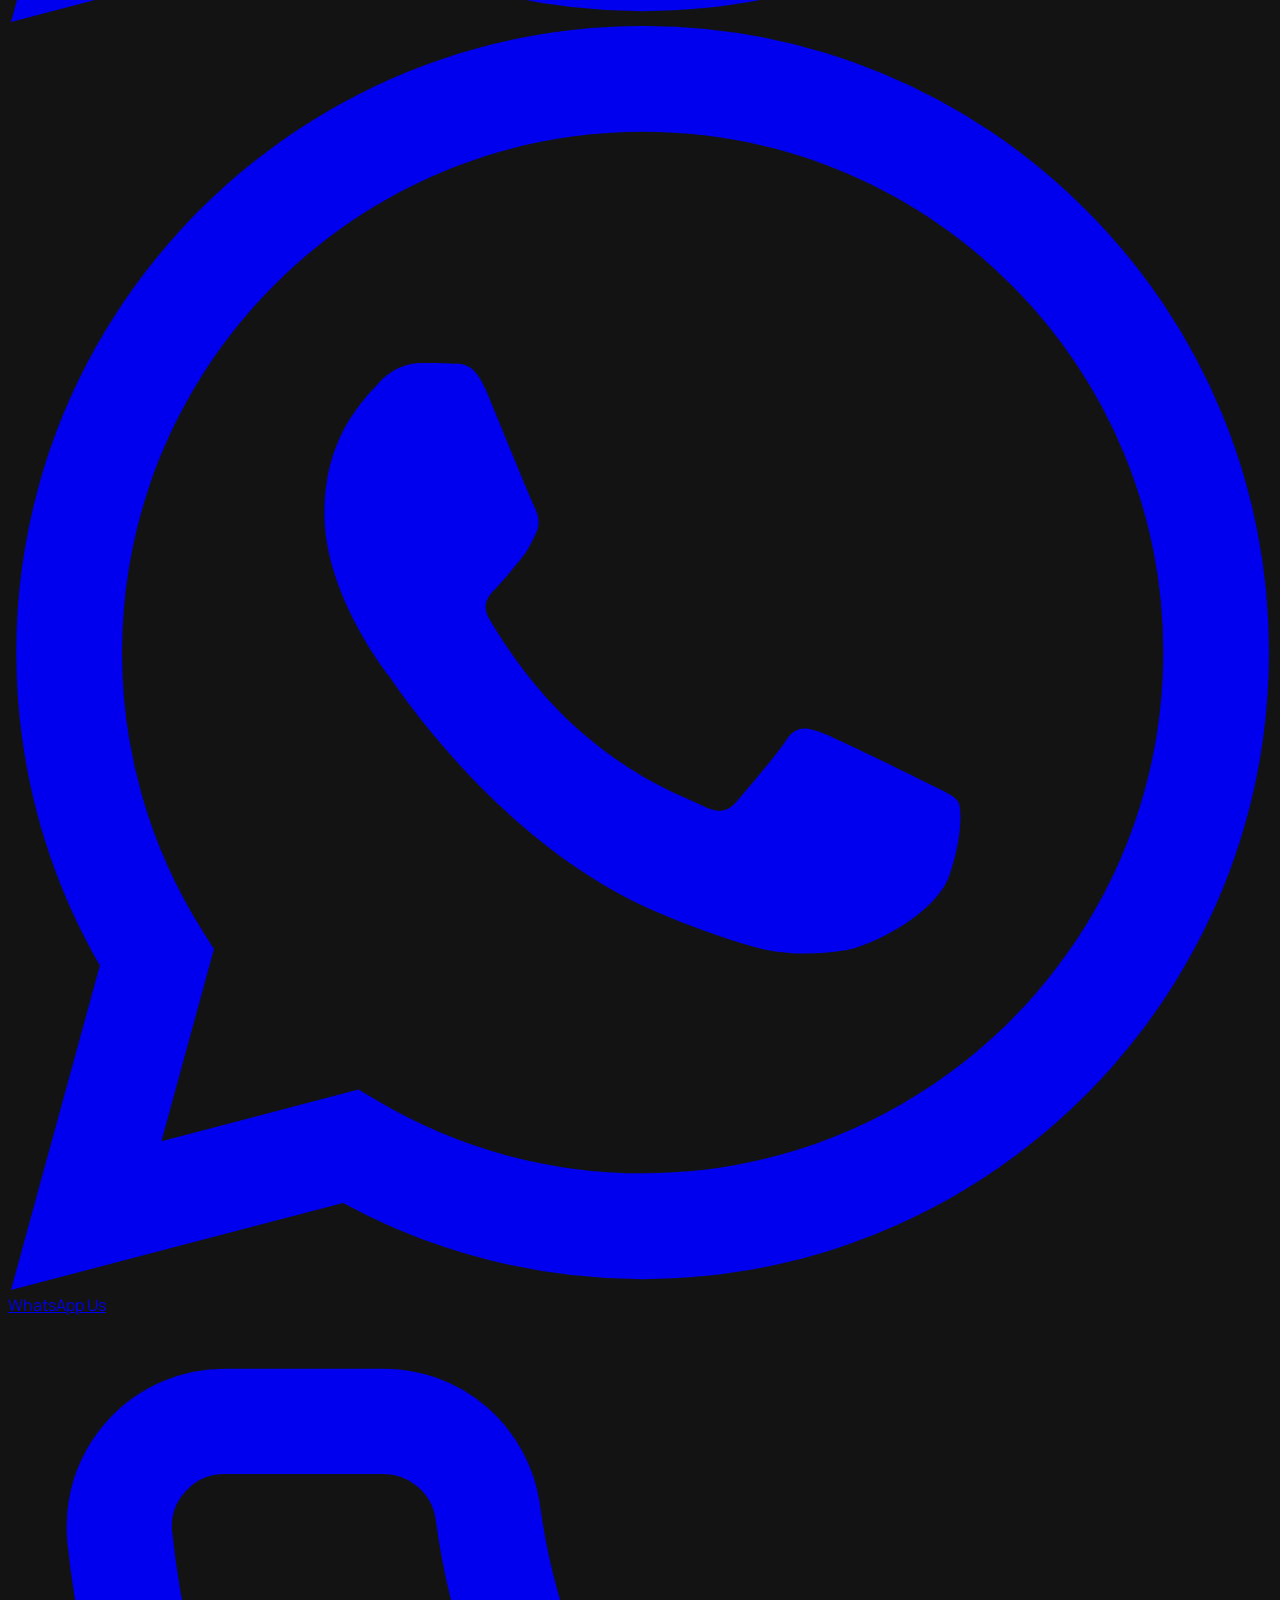
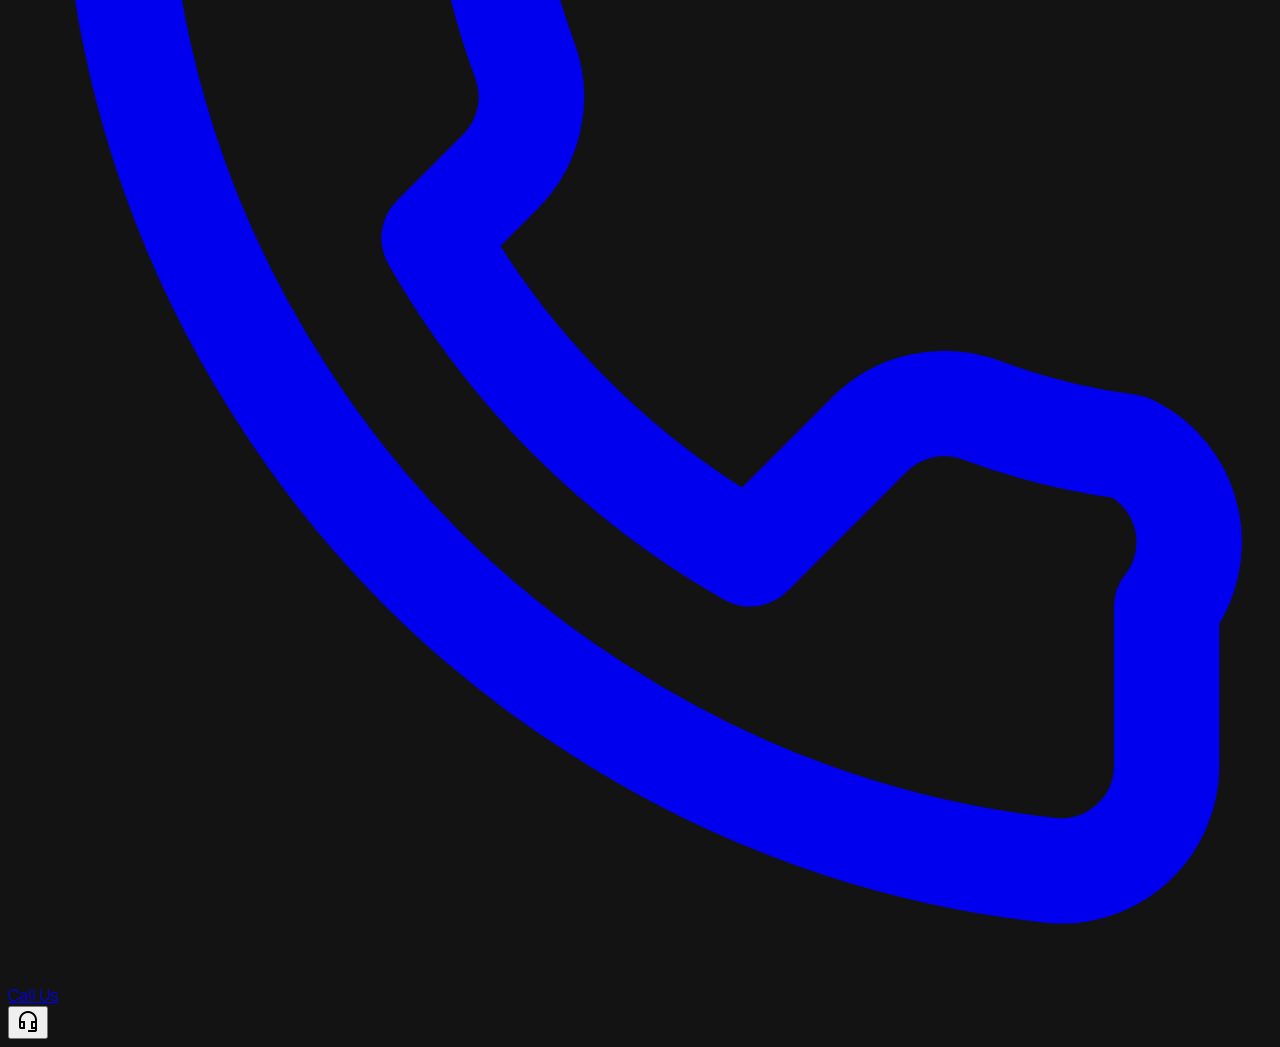
==== commit 73e34fb8: "Merge branch 'main' of https://github.com/Legend-Automotive/LegendAutomotive" ====
--- a/index.html
+++ b/index.html
@@ -1,29 +1,41 @@
 <!DOCTYPE html>
 <html class="dark" lang="en">
+
 <head>
-    <meta charset="utf-8"/>
-    <meta content="width=device-width, initial-scale=1.0" name="viewport"/>
+    <meta charset="utf-8" />
+    <meta content="width=device-width, initial-scale=1.0" name="viewport" />
     <title>Legend Automotive | The Sovereign Gallery</title>
     <script src="https://cdn.tailwindcss.com?plugins=forms,container-queries"></script>
-    <link href="https://fonts.googleapis.com/css2?family=Manrope:wght@400;600;700;800&amp;family=Inter:wght@300;400;500;600&amp;display=swap" rel="stylesheet"/>
-    <link href="https://fonts.googleapis.com/css2?family=Material+Symbols+Outlined:wght,FILL@100..700,0..1&amp;display=swap" rel="stylesheet"/>
+    <link
+        href="https://fonts.googleapis.com/css2?family=Manrope:wght@400;600;700;800&amp;family=Inter:wght@300;400;500;600&amp;display=swap"
+        rel="stylesheet" />
+    <link
+        href="https://fonts.googleapis.com/css2?family=Material+Symbols+Outlined:wght,FILL@100..700,0..1&amp;display=swap"
+        rel="stylesheet" />
     <link rel="stylesheet" href="style.css">
     <link rel="icon" type="image/png" href="assets/images/logo.jpg">
 </head>
+
 <body class="bg-background text-on-surface font-body selection:bg-primary selection:text-on-primary">
     <!-- TopNavBar -->
     <nav class="fixed top-0 w-full z-50 bg-background/80 backdrop-blur-xl">
         <div class="bg-gradient-to-b from-background to-transparent">
-            <div class="flex justify-between items-center max-w-7xl mx-auto px-8 h-20">
+            <div class="flex justify-between items-center w-full px-8 h-20">
                 <div class="flex items-center gap-4">
-                    <img src="assets/logo-full.png" alt="Legend Automotive" style="height:48px;width:auto">
+                    <a href="/"><img src="assets/images/logo.jpg" alt="Legend Automotive"
+                            style="height:300px;width:auto"></a>
                 </div>
                 <div class="hidden md:flex items-center space-x-10 rtl:space-x-reverse">
-                    <a class="font-manrope tracking-wider uppercase text-sm font-semibold text-primary border-b-2 border-primary-container pb-1" href="/index.html" data-i18n="nav_home">Home</a>
-                    <a class="font-manrope tracking-wider uppercase text-sm font-semibold text-neutral-400 hover:text-primary transition-colors duration-300" href="/inventory.html" data-i18n="nav_inventory">Explore</a>
-                    <a class="font-manrope tracking-wider uppercase text-sm font-semibold text-neutral-400 hover:text-primary transition-colors duration-300" href="/about.html" data-i18n="nav_about">About</a>
-                    <a class="font-manrope tracking-wider uppercase text-sm font-semibold text-neutral-400 hover:text-primary transition-colors duration-300" href="/contact.html" data-i18n="nav_contact">Contact Us</a>
-                    <a class="font-manrope tracking-wider uppercase text-sm font-semibold text-neutral-400 hover:text-primary transition-colors duration-300" href="/favorites.html">
+                    <a class="font-manrope tracking-wider uppercase text-sm font-semibold text-primary border-b-2 border-primary-container pb-1"
+                        href="index.html" data-i18n="nav_home">Home</a>
+                    <a class="font-manrope tracking-wider uppercase text-sm font-semibold text-neutral-400 hover:text-primary transition-colors duration-300"
+                        href="inventory.html" data-i18n="nav_inventory">Explore</a>
+                    <a class="font-manrope tracking-wider uppercase text-sm font-semibold text-neutral-400 hover:text-primary transition-colors duration-300"
+                        href="about.html" data-i18n="nav_about">About</a>
+                    <a class="font-manrope tracking-wider uppercase text-sm font-semibold text-neutral-400 hover:text-primary transition-colors duration-300"
+                        href="contact.html" data-i18n="nav_contact">Contact Us</a>
+                    <a class="font-manrope tracking-wider uppercase text-sm font-semibold text-neutral-400 hover:text-primary transition-colors duration-300"
+                        href="favorites.html">
                         <span class="material-symbols-outlined align-middle">favorite</span>
                     </a>
                 </div>
@@ -41,22 +53,30 @@
         <!-- Hero Section -->
         <section class="relative h-screen w-full flex items-center md:items-end overflow-hidden">
             <div class="absolute inset-0 z-0">
-                <img id="hero-bg-image" class="w-full h-full object-cover object-center scale-105 hidden" src=""/>
+                <img id="hero-bg-image" class="w-full h-full object-cover object-center scale-105 hidden" src="" />
                 <div class="absolute inset-0 bg-gradient-to-t from-background via-transparent to-background/60"></div>
             </div>
             <div class="relative z-10 max-w-7xl mx-auto px-8 pt-24 md:pt-0 pb-12 md:pb-24 w-full mt-10 md:mt-0">
                 <div class="max-w-2xl text-center md:text-left mx-auto md:mx-0 rtl:text-right">
-                    <span class="inline-block px-3 py-1 mb-6 glass-card rounded-full text-xs font-headline font-bold tracking-[0.2em] uppercase text-primary border border-outline-variant/15" data-i18n="hero_subtitle">
+                    <span
+                        class="inline-block px-3 py-1 mb-6 glass-card rounded-full text-xs font-headline font-bold tracking-[0.2em] uppercase text-primary border border-outline-variant/15"
+                        data-i18n="hero_subtitle">
                         Premier Collection
                     </span>
-                    <h1 class="font-headline text-7xl md:text-8xl font-extrabold tracking-tighter leading-tight mb-8 text-primary" data-i18n="hero_title">
-                        Driving for the <br/><span class="italic">future</span>
+                    <h1 class="font-headline text-7xl md:text-8xl font-extrabold tracking-tighter leading-tight mb-8 text-primary"
+                        data-i18n="hero_title">
+                        Driving for the <br /><span class="italic">future</span>
                     </h1>
-                    <div class="flex flex-col md:flex-row gap-6 items-center md:items-center justify-center md:justify-start rtl:flex-row-reverse">
-                        <button onclick="window.location.href='/inventory.html'" class="w-full md:w-auto gold-shimmer text-on-primary font-headline font-bold px-10 py-5 rounded-md transition-all hover:brightness-110 active:scale-95 shadow-2xl" data-i18n="explore_inventory">
+                    <div
+                        class="flex flex-col md:flex-row gap-6 items-center md:items-center justify-center md:justify-start rtl:flex-row-reverse">
+                        <button onclick="window.location.href='inventory.html'"
+                            class="w-full md:w-auto gold-shimmer text-on-primary font-headline font-bold px-10 py-5 rounded-md transition-all hover:brightness-110 active:scale-95 shadow-2xl"
+                            data-i18n="explore_inventory">
                             Explore Inventory
                         </button>
-                        <button onclick="window.location.href='/contact.html'" class="w-full md:w-auto bg-surface-container-highest/40 backdrop-blur-md border border-outline-variant/15 text-on-surface font-headline font-semibold px-10 py-5 rounded-md hover:bg-surface-container-highest transition-colors" data-i18n="personal_consult">
+                        <button onclick="window.location.href='contact.html'"
+                            class="w-full md:w-auto bg-surface-container-highest/40 backdrop-blur-md border border-outline-variant/15 text-on-surface font-headline font-semibold px-10 py-5 rounded-md hover:bg-surface-container-highest transition-colors"
+                            data-i18n="personal_consult">
                             Personal Consult
                         </button>
                     </div>
@@ -67,7 +87,8 @@
         <!-- Featured Gallery (Vertical Cards) -->
         <section class="py-32 overflow-hidden bg-background">
             <div class="max-w-7xl mx-auto px-8 mb-16">
-                <h2 class="font-headline text-5xl font-extrabold tracking-tight text-center md:text-left rtl:text-right text-primary" data-i18n="the_spotlight">The Spotlight</h2>
+                <h2 class="font-headline text-5xl font-extrabold tracking-tight text-center md:text-left rtl:text-right text-primary"
+                    data-i18n="the_spotlight">The Spotlight</h2>
             </div>
             <div class="max-w-3xl mx-auto">
                 <div id="trending-container" class="flex flex-col gap-12 px-8 pb-12">
@@ -82,35 +103,63 @@
         <div class="grid grid-cols-1 md:grid-cols-3 gap-12 px-12 py-16 max-w-7xl mx-auto">
             <div class="rtl:text-right">
                 <div class="flex items-center gap-3 mb-6">
-                    <img src="assets/logo-full.png" alt="Legend Automotive" class="site-logo" style="height:36px;width:auto">
+                    <a href="/"><img src="assets/images/logo.jpg" alt="Legend Automotive" class="site-logo"
+                            style="height:120px;width:auto"></a>
                 </div>
                 <p class="font-inter text-xs text-neutral-500 max-w-xs leading-loose">
-                    The destination for automotive excellence. We curate the world's most powerful machines for those who demand nothing less than the legendary.
+                    The destination for automotive excellence. We curate the world's most powerful machines for those
+                    who demand nothing less than the legendary.
                 </p>
             </div>
             <div class="grid grid-cols-2 gap-8 rtl:text-right">
                 <div class="flex flex-col space-y-4">
-                    <span class="font-manrope text-xs font-bold uppercase tracking-widest text-primary mb-2" data-i18n="nav_inventory">Explore</span>
-                    <a class="font-inter text-xs text-neutral-500 hover:text-primary-container hover:translate-x-1 transition-all duration-200 opacity-80 hover:opacity-100" href="/inventory.html" data-i18n="nav_inventory">Explore</a>
+                    <span class="font-manrope text-xs font-bold uppercase tracking-widest text-primary mb-2"
+                        data-i18n="nav_inventory">Explore</span>
+                    <a class="font-inter text-xs text-neutral-500 hover:text-primary-container hover:translate-x-1 transition-all duration-200 opacity-80 hover:opacity-100"
+                        href="inventory.html" data-i18n="nav_inventory">Explore</a>
                 </div>
                 <div class="flex flex-col space-y-4">
-                    <span class="font-manrope text-xs font-bold uppercase tracking-widest text-primary mb-2" data-i18n="nav_about">Company</span>
-                    <a class="font-inter text-xs text-neutral-500 hover:text-primary-container hover:translate-x-1 transition-all duration-200 opacity-80 hover:opacity-100" href="/about.html" data-i18n="nav_about">About Us</a>
+                    <span class="font-manrope text-xs font-bold uppercase tracking-widest text-primary mb-2"
+                        data-i18n="nav_about">Company</span>
+                    <a class="font-inter text-xs text-neutral-500 hover:text-primary-container hover:translate-x-1 transition-all duration-200 opacity-80 hover:opacity-100"
+                        href="about.html" data-i18n="nav_about">About Us</a>
                 </div>
             </div>
             <div class="flex flex-col justify-end items-center md:items-start rtl:items-end">
                 <div id="footer-social-links" class="flex gap-4 opacity-80 hover:opacity-100 transition-opacity mb-8">
-                    <a id="footer-social-instagram" href="#" class="text-neutral-500 hover:text-primary transition-all duration-300 hover:scale-110 active:scale-95" title="Instagram">
-                        <svg class="w-5 h-5" viewBox="0 0 24 24" fill="none" stroke="currentColor" stroke-width="2" stroke-linecap="round" stroke-linejoin="round"><rect x="2" y="2" width="20" height="20" rx="5" ry="5"></rect><path d="M16 11.37A4 4 0 1 1 12.63 8 4 4 0 0 1 16 11.37z"></path><line x1="17.5" y1="6.5" x2="17.51" y2="6.5"></line></svg>
-                    </a>
-                    <a id="footer-social-facebook" href="#" class="text-neutral-500 hover:text-primary transition-all duration-300 hover:scale-110 active:scale-95" title="Facebook">
-                        <svg class="w-5 h-5" viewBox="0 0 24 24" fill="none" stroke="currentColor" stroke-width="2" stroke-linecap="round" stroke-linejoin="round"><path d="M18 2h-3a5 5 0 0 0-5 5v3H7v4h3v8h4v-8h3l1-4h-4V7a1 1 0 0 1 1-1h3z"></path></svg>
-                    </a>
-                    <a id="footer-social-tiktok" href="#" class="text-neutral-500 hover:text-primary transition-all duration-300 hover:scale-110 active:scale-95" title="TikTok">
-                        <svg class="w-5 h-5" viewBox="0 0 24 24" fill="none" stroke="currentColor" stroke-width="2" stroke-linecap="round" stroke-linejoin="round"><path d="M9 12a4 4 0 1 0 4 4V4a5 5 0 0 0 5 5"></path></svg>
-                    </a>
-                    <a id="footer-social-whatsapp" href="#" class="text-neutral-500 hover:text-primary transition-all duration-300 hover:scale-110 active:scale-95" title="WhatsApp">
-                        <svg class="w-5 h-5" viewBox="0 0 24 24" fill="currentColor"><path d="M17.472 14.382c-.297-.149-1.758-.867-2.03-.967-.273-.099-.471-.148-.67.15-.197.297-.767.966-.94 1.164-.173.199-.347.223-.644.075-.297-.15-1.255-.463-2.39-1.475-.883-.788-1.48-1.761-1.653-2.059-.173-.297-.018-.458.13-.606.134-.133.298-.347.446-.52.149-.174.198-.298.298-.497.099-.198.05-.371-.025-.52-.075-.149-.669-1.612-.916-2.207-.242-.579-.487-.5-.669-.51-.173-.008-.371-.01-.57-.01-.198 0-.52.074-.792.372-.272.297-1.04 1.016-1.04 2.479 0 1.462 1.065 2.875 1.213 3.074.149.198 2.096 3.2 5.077 4.487.709.306 1.262.489 1.694.625.712.227 1.36.195 1.871.118.571-.085 1.758-.719 2.006-1.413.248-.694.248-1.289.173-1.413-.074-.124-.272-.198-.57-.347m-5.421 7.403h-.004a9.87 9.87 0 01-5.031-1.378l-.361-.214-3.741.982.998-3.648-.235-.374a9.86 9.86 0 01-1.51-5.26c.001-5.45 4.436-9.884 9.888-9.884 2.64 0 5.122 1.03 6.988 2.898a9.825 9.825 0 012.893 6.994c-.003 5.45-4.437 9.884-9.885 9.884m8.413-18.297A11.815 11.815 0 0012.05 0C5.495 0 .16 5.335.157 11.892c0 2.096.547 4.142 1.588 5.945L.057 24l6.305-1.654a11.882 11.882 0 005.683 1.448h.005c6.554 0 11.89-5.335 11.893-11.893a11.821 11.821 0 00-3.48-8.413Z"/></svg>
+                    <a id="footer-social-instagram" href="#"
+                        class="text-neutral-500 hover:text-primary transition-all duration-300 hover:scale-110 active:scale-95"
+                        title="Instagram">
+                        <svg class="w-5 h-5" viewBox="0 0 24 24" fill="none" stroke="currentColor" stroke-width="2"
+                            stroke-linecap="round" stroke-linejoin="round">
+                            <rect x="2" y="2" width="20" height="20" rx="5" ry="5"></rect>
+                            <path d="M16 11.37A4 4 0 1 1 12.63 8 4 4 0 0 1 16 11.37z"></path>
+                            <line x1="17.5" y1="6.5" x2="17.51" y2="6.5"></line>
+                        </svg>
+                    </a>
+                    <a id="footer-social-facebook" href="#"
+                        class="text-neutral-500 hover:text-primary transition-all duration-300 hover:scale-110 active:scale-95"
+                        title="Facebook">
+                        <svg class="w-5 h-5" viewBox="0 0 24 24" fill="none" stroke="currentColor" stroke-width="2"
+                            stroke-linecap="round" stroke-linejoin="round">
+                            <path d="M18 2h-3a5 5 0 0 0-5 5v3H7v4h3v8h4v-8h3l1-4h-4V7a1 1 0 0 1 1-1h3z"></path>
+                        </svg>
+                    </a>
+                    <a id="footer-social-tiktok" href="#"
+                        class="text-neutral-500 hover:text-primary transition-all duration-300 hover:scale-110 active:scale-95"
+                        title="TikTok">
+                        <svg class="w-5 h-5" viewBox="0 0 24 24" fill="none" stroke="currentColor" stroke-width="2"
+                            stroke-linecap="round" stroke-linejoin="round">
+                            <path d="M9 12a4 4 0 1 0 4 4V4a5 5 0 0 0 5 5"></path>
+                        </svg>
+                    </a>
+                    <a id="footer-social-whatsapp" href="#"
+                        class="text-neutral-500 hover:text-primary transition-all duration-300 hover:scale-110 active:scale-95"
+                        title="WhatsApp">
+                        <svg class="w-5 h-5" viewBox="0 0 24 24" fill="currentColor">
+                            <path
+                                d="M17.472 14.382c-.297-.149-1.758-.867-2.03-.967-.273-.099-.471-.148-.67.15-.197.297-.767.966-.94 1.164-.173.199-.347.223-.644.075-.297-.15-1.255-.463-2.39-1.475-.883-.788-1.48-1.761-1.653-2.059-.173-.297-.018-.458.13-.606.134-.133.298-.347.446-.52.149-.174.198-.298.298-.497.099-.198.05-.371-.025-.52-.075-.149-.669-1.612-.916-2.207-.242-.579-.487-.5-.669-.51-.173-.008-.371-.01-.57-.01-.198 0-.52.074-.792.372-.272.297-1.04 1.016-1.04 2.479 0 1.462 1.065 2.875 1.213 3.074.149.198 2.096 3.2 5.077 4.487.709.306 1.262.489 1.694.625.712.227 1.36.195 1.871.118.571-.085 1.758-.719 2.006-1.413.248-.694.248-1.289.173-1.413-.074-.124-.272-.198-.57-.347m-5.421 7.403h-.004a9.87 9.87 0 01-5.031-1.378l-.361-.214-3.741.982.998-3.648-.235-.374a9.86 9.86 0 01-1.51-5.26c.001-5.45 4.436-9.884 9.888-9.884 2.64 0 5.122 1.03 6.988 2.898a9.825 9.825 0 012.893 6.994c-.003 5.45-4.437 9.884-9.885 9.884m8.413-18.297A11.815 11.815 0 0012.05 0C5.495 0 .16 5.335.157 11.892c0 2.096.547 4.142 1.588 5.945L.057 24l6.305-1.654a11.882 11.882 0 005.683 1.448h.005c6.554 0 11.89-5.335 11.893-11.893a11.821 11.821 0 00-3.48-8.413Z" />
+                        </svg>
                     </a>
                 </div>
                 <div class="font-inter text-xs text-neutral-500" data-i18n="all_rights_reserved">
@@ -121,11 +170,15 @@
     </footer>
 
     <!-- Floating Mobile Menu Structure -->
-    <div id="mobile-menu-overlay" class="fixed inset-0 bg-black/60 backdrop-blur-sm z-[100] opacity-0 pointer-events-none transition-opacity duration-300"></div>
-    <div id="mobile-menu-drawer" class="fixed top-0 right-0 h-full w-[80%] max-w-sm bg-background z-[101] translate-x-full transition-transform duration-400 shadow-2xl flex flex-col">
+    <div id="mobile-menu-overlay"
+        class="fixed inset-0 bg-black/60 backdrop-blur-sm z-[100] opacity-0 pointer-events-none transition-opacity duration-300">
+    </div>
+    <div id="mobile-menu-drawer"
+        class="fixed top-0 right-0 h-full w-[80%] max-w-sm bg-background z-[101] translate-x-full transition-transform duration-400 shadow-2xl flex flex-col">
         <div class="flex justify-between items-center p-6 border-b border-outline-variant/10">
             <div class="flex items-center gap-3">
-                <img src="assets/logo-full.png" alt="Legend Automotive" class="site-logo" style="height:36px;width:auto">
+                <a href="/"><img src="assets/images/logo.jpg" alt="Legend Automotive" class="site-logo"
+                        style="height:200px;width:auto"></a>
             </div>
             <button id="mobile-menu-close" class="p-2 text-primary active:scale-90 transition-transform">
                 <span class="material-symbols-outlined">close</span>
@@ -133,36 +186,92 @@
         </div>
         <div class="flex-grow overflow-y-auto p-6 space-y-8">
             <nav class="flex flex-col space-y-6">
-                <a href="/index.html" class="text-2xl font-headline font-bold text-on-surface hover:text-primary transition-colors" data-i18n="nav_home">Home</a>
-                <a href="/inventory.html" class="text-2xl font-headline font-bold text-on-surface hover:text-primary transition-colors" data-i18n="nav_inventory">Explore</a>
-                <a href="/favorites.html" class="text-2xl font-headline font-bold text-on-surface hover:text-primary transition-colors">Favorites</a>
-                <a href="/contact.html" class="text-2xl font-headline font-bold text-on-surface hover:text-primary transition-colors" data-i18n="nav_contact">Contact</a>
-                <button onclick="toggleLanguage()" class="text-left text-2xl font-headline font-bold text-on-surface hover:text-primary transition-colors flex justify-between items-center group">
+                <a href="index.html"
+                    class="text-2xl font-headline font-bold text-on-surface hover:text-primary transition-colors"
+                    data-i18n="nav_home">Home</a>
+                <a href="inventory.html"
+                    class="text-2xl font-headline font-bold text-on-surface hover:text-primary transition-colors"
+                    data-i18n="nav_inventory">Explore</a>
+                <a href="favorites.html"
+                    class="text-2xl font-headline font-bold text-on-surface hover:text-primary transition-colors">Favorites</a>
+                <a href="contact.html"
+                    class="text-2xl font-headline font-bold text-on-surface hover:text-primary transition-colors"
+                    data-i18n="nav_contact">Contact</a>
+                <button onclick="toggleLanguage()"
+                    class="text-left text-2xl font-headline font-bold text-on-surface hover:text-primary transition-colors flex justify-between items-center group">
                     <span data-i18n="language">Language</span>
-                    <span class="text-primary text-base font-bold bg-primary/10 px-3 py-1 rounded-full group-active:scale-95 transition-transform">Ar</span>
+                    <span
+                        class="text-primary text-base font-bold bg-primary/10 px-3 py-1 rounded-full group-active:scale-95 transition-transform">Ar</span>
                 </button>
-                <button onclick="toggleCurrency()" class="text-left text-2xl font-headline font-bold text-on-surface hover:text-primary transition-colors flex justify-between items-center group">
+                <button onclick="toggleCurrency()"
+                    class="text-left text-2xl font-headline font-bold text-on-surface hover:text-primary transition-colors flex justify-between items-center group">
                     <span data-i18n="currency">Currency</span>
-                    <span class="currency-text text-primary text-base font-bold bg-primary/10 px-3 py-1 rounded-full group-active:scale-95 transition-transform">L.E</span>
-                </button></nav>
+                    <span
+                        class="currency-text text-primary text-base font-bold bg-primary/10 px-3 py-1 rounded-full group-active:scale-95 transition-transform">L.E</span>
+                </button>
+            </nav>
 
         </div>
         <div class="p-6 border-t border-outline-variant/10 flex justify-center gap-6">
-            <a id="drawer-social-instagram" href="#" class="text-neutral-500 hover:text-primary transition-all duration-300 hover:scale-110 active:scale-95"><svg class="w-6 h-6" viewBox="0 0 24 24" fill="none" stroke="currentColor" stroke-width="2" stroke-linecap="round" stroke-linejoin="round"><rect x="2" y="2" width="20" height="20" rx="5" ry="5"></rect><path d="M16 11.37A4 4 0 1 1 12.63 8 4 4 0 0 1 16 11.37z"></path><line x1="17.5" y1="6.5" x2="17.51" y2="6.5"></line></svg></a>
-            <a id="drawer-social-facebook" href="#" class="text-neutral-500 hover:text-primary transition-all duration-300 hover:scale-110 active:scale-95"><svg class="w-6 h-6" viewBox="0 0 24 24" fill="none" stroke="currentColor" stroke-width="2" stroke-linecap="round" stroke-linejoin="round"><path d="M18 2h-3a5 5 0 0 0-5 5v3H7v4h3v8h4v-8h3l1-4h-4V7a1 1 0 0 1 1-1h3z"></path></svg></a>
-            <a id="drawer-social-tiktok" href="#" class="text-neutral-500 hover:text-primary transition-all duration-300 hover:scale-110 active:scale-95"><svg class="w-6 h-6" viewBox="0 0 24 24" fill="none" stroke="currentColor" stroke-width="2" stroke-linecap="round" stroke-linejoin="round"><path d="M9 12a4 4 0 1 0 4 4V4a5 5 0 0 0 5 5"></path></svg></a>
-            <a id="drawer-social-whatsapp" href="#" class="text-neutral-500 hover:text-primary transition-all duration-300 hover:scale-110 active:scale-95"><svg class="w-6 h-6" viewBox="0 0 24 24" fill="currentColor"><path d="M17.472 14.382c-.297-.149-1.758-.867-2.03-.967-.273-.099-.471-.148-.67.15-.197.297-.767.966-.94 1.164-.173.199-.347.223-.644.075-.297-.15-1.255-.463-2.39-1.475-.883-.788-1.48-1.761-1.653-2.059-.173-.297-.018-.458.13-.606.134-.133.298-.347.446-.52.149-.174.198-.298.298-.497.099-.198.05-.371-.025-.52-.075-.149-.669-1.612-.916-2.207-.242-.579-.487-.5-.669-.51-.173-.008-.371-.01-.57-.01-.198 0-.52.074-.792.372-.272.297-1.04 1.016-1.04 2.479 0 1.462 1.065 2.875 1.213 3.074.149.198 2.096 3.2 5.077 4.487.709.306 1.262.489 1.694.625.712.227 1.36.195 1.871.118.571-.085 1.758-.719 2.006-1.413.248-.694.248-1.289.173-1.413-.074-.124-.272-.198-.57-.347m-5.421 7.403h-.004a9.87 9.87 0 01-5.031-1.378l-.361-.214-3.741.982.998-3.648-.235-.374a9.86 9.86 0 01-1.51-5.26c.001-5.45 4.436-9.884 9.888-9.884 2.64 0 5.122 1.03 6.988 2.898a9.825 9.825 0 012.893 6.994c-.003 5.45-4.437 9.884-9.885 9.884m8.413-18.297A11.815 11.815 0 0012.05 0C5.495 0 .16 5.335.157 11.892c0 2.096.547 4.142 1.588 5.945L.057 24l6.305-1.654a11.882 11.882 0 005.683 1.448h.005c6.554 0 11.89-5.335 11.893-11.893a11.821 11.821 0 00-3.48-8.413Z"/></svg></a>
+            <a id="drawer-social-instagram" href="#"
+                class="text-neutral-500 hover:text-primary transition-all duration-300 hover:scale-110 active:scale-95"><svg
+                    class="w-6 h-6" viewBox="0 0 24 24" fill="none" stroke="currentColor" stroke-width="2"
+                    stroke-linecap="round" stroke-linejoin="round">
+                    <rect x="2" y="2" width="20" height="20" rx="5" ry="5"></rect>
+                    <path d="M16 11.37A4 4 0 1 1 12.63 8 4 4 0 0 1 16 11.37z"></path>
+                    <line x1="17.5" y1="6.5" x2="17.51" y2="6.5"></line>
+                </svg></a>
+            <a id="drawer-social-facebook" href="#"
+                class="text-neutral-500 hover:text-primary transition-all duration-300 hover:scale-110 active:scale-95"><svg
+                    class="w-6 h-6" viewBox="0 0 24 24" fill="none" stroke="currentColor" stroke-width="2"
+                    stroke-linecap="round" stroke-linejoin="round">
+                    <path d="M18 2h-3a5 5 0 0 0-5 5v3H7v4h3v8h4v-8h3l1-4h-4V7a1 1 0 0 1 1-1h3z"></path>
+                </svg></a>
+            <a id="drawer-social-tiktok" href="#"
+                class="text-neutral-500 hover:text-primary transition-all duration-300 hover:scale-110 active:scale-95"><svg
+                    class="w-6 h-6" viewBox="0 0 24 24" fill="none" stroke="currentColor" stroke-width="2"
+                    stroke-linecap="round" stroke-linejoin="round">
+                    <path d="M9 12a4 4 0 1 0 4 4V4a5 5 0 0 0 5 5"></path>
+                </svg></a>
+            <a id="drawer-social-whatsapp" href="#"
+                class="text-neutral-500 hover:text-primary transition-all duration-300 hover:scale-110 active:scale-95"><svg
+                    class="w-6 h-6" viewBox="0 0 24 24" fill="currentColor">
+                    <path
+                        d="M17.472 14.382c-.297-.149-1.758-.867-2.03-.967-.273-.099-.471-.148-.67.15-.197.297-.767.966-.94 1.164-.173.199-.347.223-.644.075-.297-.15-1.255-.463-2.39-1.475-.883-.788-1.48-1.761-1.653-2.059-.173-.297-.018-.458.13-.606.134-.133.298-.347.446-.52.149-.174.198-.298.298-.497.099-.198.05-.371-.025-.52-.075-.149-.669-1.612-.916-2.207-.242-.579-.487-.5-.669-.51-.173-.008-.371-.01-.57-.01-.198 0-.52.074-.792.372-.272.297-1.04 1.016-1.04 2.479 0 1.462 1.065 2.875 1.213 3.074.149.198 2.096 3.2 5.077 4.487.709.306 1.262.489 1.694.625.712.227 1.36.195 1.871.118.571-.085 1.758-.719 2.006-1.413.248-.694.248-1.289.173-1.413-.074-.124-.272-.198-.57-.347m-5.421 7.403h-.004a9.87 9.87 0 01-5.031-1.378l-.361-.214-3.741.982.998-3.648-.235-.374a9.86 9.86 0 01-1.51-5.26c.001-5.45 4.436-9.884 9.888-9.884 2.64 0 5.122 1.03 6.988 2.898a9.825 9.825 0 012.893 6.994c-.003 5.45-4.437 9.884-9.885 9.884m8.413-18.297A11.815 11.815 0 0012.05 0C5.495 0 .16 5.335.157 11.892c0 2.096.547 4.142 1.588 5.945L.057 24l6.305-1.654a11.882 11.882 0 005.683 1.448h.005c6.554 0 11.89-5.335 11.893-11.893a11.821 11.821 0 00-3.48-8.413Z" />
+                </svg></a>
         </div>
     </div>
 
     <!-- Floating Contact Button -->
     <div class="fixed bottom-6 right-6 z-50 flex flex-col items-end space-y-4">
-        <div id="contact-popup" class="hidden flex-col gap-3 bg-surface-container-highest/90 backdrop-blur-md p-4 rounded-2xl border border-outline-variant/20 shadow-2xl origin-bottom-right transition-all duration-300 transform scale-95 opacity-0">
-            <a id="social-whatsapp" href="#" target="_blank" class="flex items-center gap-3 text-on-surface hover:text-primary transition-colors p-2 rounded-lg hover:bg-surface-bright group"><div class="w-10 h-10 rounded-full bg-[#25D366]/20 flex items-center justify-center text-[#25D366] group-hover:scale-110 transition-transform"><svg class="w-6 h-6" viewBox="0 0 24 24" fill="currentColor"><path d="M17.472 14.382c-.297-.149-1.758-.867-2.03-.967-.273-.099-.471-.148-.67.15-.197.297-.767.966-.94 1.164-.173.199-.347.223-.644.075-.297-.15-1.255-.463-2.39-1.475-.883-.788-1.48-1.761-1.653-2.059-.173-.297-.018-.458.13-.606.134-.133.298-.347.446-.52.149-.174.198-.298.298-.497.099-.198.05-.371-.025-.52-.075-.149-.669-1.612-.916-2.207-.242-.579-.487-.5-.669-.51-.173-.008-.371-.01-.57-.01-.198 0-.52.074-.792.372-.272.297-1.04 1.016-1.04 2.479 0 1.462 1.065 2.875 1.213 3.074.149.198 2.096 3.2 5.077 4.487.709.306 1.262.489 1.694.625.712.227 1.36.195 1.871.118.571-.085 1.758-.719 2.006-1.413.248-.694.248-1.289.173-1.413-.074-.124-.272-.198-.57-.347m-5.421 7.403h-.004a9.87 9.87 0 01-5.031-1.378l-.361-.214-3.741.982.998-3.648-.235-.374a9.86 9.86 0 01-1.51-5.26c.001-5.45 4.436-9.884 9.888-9.884 2.64 0 5.122 1.03 6.988 2.898a9.825 9.825 0 012.893 6.994c-.003 5.45-4.437 9.884-9.885 9.884m8.413-18.297A11.815 11.815 0 0012.05 0C5.495 0 .16 5.335.157 11.892c0 2.096.547 4.142 1.588 5.945L.057 24l6.305-1.654a11.882 11.882 0 005.683 1.448h.005c6.554 0 11.89-5.335 11.893-11.893a11.821 11.821 0 00-3.48-8.413Z"/></svg></div><span class="font-headline font-semibold text-sm" data-i18n="whatsapp_us">WhatsApp Us</span></a>
-            <a id="social-phone" href="#" class="flex items-center gap-3 text-on-surface hover:text-primary transition-colors p-2 rounded-lg hover:bg-surface-bright group"><div class="w-10 h-10 rounded-full bg-primary/20 flex items-center justify-center text-primary group-hover:scale-110 transition-transform"><svg class="w-6 h-6" viewBox="0 0 24 24" fill="none" stroke="currentColor" stroke-width="2" stroke-linecap="round" stroke-linejoin="round"><path d="M22 16.92v3a2 2 0 0 1-2.18 2 19.79 19.79 0 0 1-8.63-3.07 19.5 19.5 0 0 1-6-6 19.79 19.79 0 0 1-3.07-8.67A2 2 0 0 1 4.11 2h3a2 2 0 0 1 2 1.72 12.84 12.84 0 0 0 .7 2.81 2 2 0 0 1-.45 2.11L8.09 9.91a16 16 0 0 0 6 6l2.28-2.28a2 2 0 0 1 2.11-.45 12.84 12.84 0 0 0 2.81.7A2 2 0 0 1 22 16.92z"></path></svg></div><span class="font-headline font-semibold text-sm" data-i18n="call_us">Call Us</span></a>
-        </div>
-        <button onclick="toggleContactPopup()" class="w-14 h-14 rounded-full bg-primary text-on-primary shadow-2xl hover:scale-105 active:scale-95 transition-all flex items-center justify-center border-2 border-primary-container z-50 group">
-            <span class="material-symbols-outlined text-2xl group-hover:rotate-12 transition-transform">headset_mic</span>
+        <div id="contact-popup"
+            class="hidden flex-col gap-3 bg-surface-container-highest/90 backdrop-blur-md p-4 rounded-2xl border border-outline-variant/20 shadow-2xl origin-bottom-right transition-all duration-300 transform scale-95 opacity-0">
+            <a id="social-whatsapp" href="#" target="_blank"
+                class="flex items-center gap-3 text-on-surface hover:text-primary transition-colors p-2 rounded-lg hover:bg-surface-bright group">
+                <div
+                    class="w-10 h-10 rounded-full bg-[#25D366]/20 flex items-center justify-center text-[#25D366] group-hover:scale-110 transition-transform">
+                    <svg class="w-6 h-6" viewBox="0 0 24 24" fill="currentColor">
+                        <path
+                            d="M17.472 14.382c-.297-.149-1.758-.867-2.03-.967-.273-.099-.471-.148-.67.15-.197.297-.767.966-.94 1.164-.173.199-.347.223-.644.075-.297-.15-1.255-.463-2.39-1.475-.883-.788-1.48-1.761-1.653-2.059-.173-.297-.018-.458.13-.606.134-.133.298-.347.446-.52.149-.174.198-.298.298-.497.099-.198.05-.371-.025-.52-.075-.149-.669-1.612-.916-2.207-.242-.579-.487-.5-.669-.51-.173-.008-.371-.01-.57-.01-.198 0-.52.074-.792.372-.272.297-1.04 1.016-1.04 2.479 0 1.462 1.065 2.875 1.213 3.074.149.198 2.096 3.2 5.077 4.487.709.306 1.262.489 1.694.625.712.227 1.36.195 1.871.118.571-.085 1.758-.719 2.006-1.413.248-.694.248-1.289.173-1.413-.074-.124-.272-.198-.57-.347m-5.421 7.403h-.004a9.87 9.87 0 01-5.031-1.378l-.361-.214-3.741.982.998-3.648-.235-.374a9.86 9.86 0 01-1.51-5.26c.001-5.45 4.436-9.884 9.888-9.884 2.64 0 5.122 1.03 6.988 2.898a9.825 9.825 0 012.893 6.994c-.003 5.45-4.437 9.884-9.885 9.884m8.413-18.297A11.815 11.815 0 0012.05 0C5.495 0 .16 5.335.157 11.892c0 2.096.547 4.142 1.588 5.945L.057 24l6.305-1.654a11.882 11.882 0 005.683 1.448h.005c6.554 0 11.89-5.335 11.893-11.893a11.821 11.821 0 00-3.48-8.413Z" />
+                    </svg></div><span class="font-headline font-semibold text-sm" data-i18n="whatsapp_us">WhatsApp
+                    Us</span>
+            </a>
+            <a id="social-phone" href="#"
+                class="flex items-center gap-3 text-on-surface hover:text-primary transition-colors p-2 rounded-lg hover:bg-surface-bright group">
+                <div
+                    class="w-10 h-10 rounded-full bg-primary/20 flex items-center justify-center text-primary group-hover:scale-110 transition-transform">
+                    <svg class="w-6 h-6" viewBox="0 0 24 24" fill="none" stroke="currentColor" stroke-width="2"
+                        stroke-linecap="round" stroke-linejoin="round">
+                        <path
+                            d="M22 16.92v3a2 2 0 0 1-2.18 2 19.79 19.79 0 0 1-8.63-3.07 19.5 19.5 0 0 1-6-6 19.79 19.79 0 0 1-3.07-8.67A2 2 0 0 1 4.11 2h3a2 2 0 0 1 2 1.72 12.84 12.84 0 0 0 .7 2.81 2 2 0 0 1-.45 2.11L8.09 9.91a16 16 0 0 0 6 6l2.28-2.28a2 2 0 0 1 2.11-.45 12.84 12.84 0 0 0 2.81.7A2 2 0 0 1 22 16.92z">
+                        </path>
+                    </svg></div><span class="font-headline font-semibold text-sm" data-i18n="call_us">Call Us</span>
+            </a>
+        </div>
+        <button onclick="toggleContactPopup()"
+            class="w-14 h-14 rounded-full bg-primary text-on-primary shadow-2xl hover:scale-105 active:scale-95 transition-all flex items-center justify-center border-2 border-primary-container z-50 group">
+            <span
+                class="material-symbols-outlined text-2xl group-hover:rotate-12 transition-transform">headset_mic</span>
         </button>
     </div>
 
@@ -174,4 +283,5 @@
     <script src="db/settings.js"></script>
     <script src="script.js"></script>
 </body>
-</html>
+
+</html>
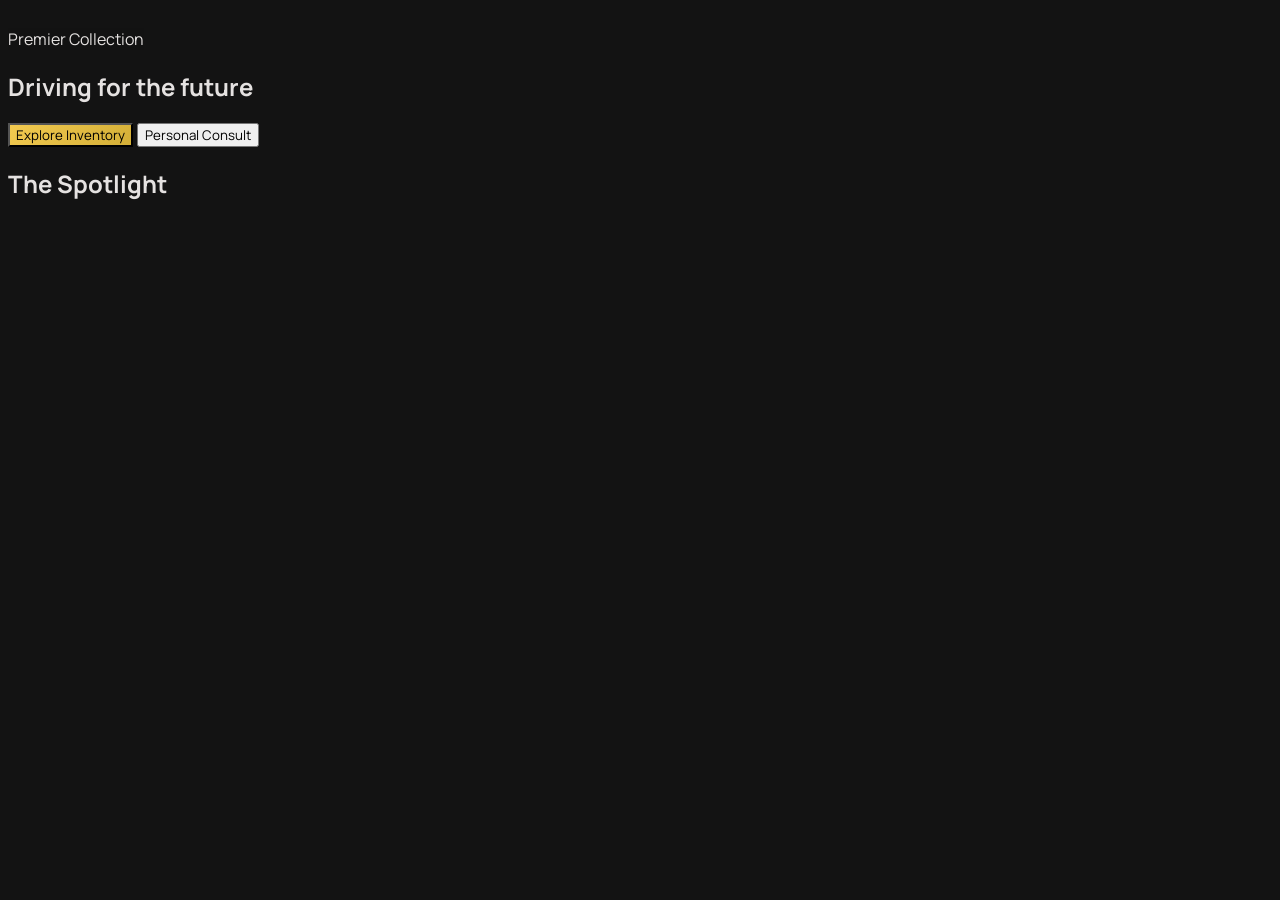
==== commit fdd51de3: "optimization v1.1" ====
--- a/index.html
+++ b/index.html
@@ -2,8 +2,11 @@
 <html class="dark" lang="en">
 
 <head>
+    <link rel="preconnect" href="https://pxawiulologsydofnipi.supabase.co" crossorigin>
+    <link rel="dns-prefetch" href="https://pxawiulologsydofnipi.supabase.co">
     <meta charset="utf-8" />
     <meta content="width=device-width, initial-scale=1.0" name="viewport" />
+    <meta name="description" content="Legend Automotive - Premium and luxury vehicles for discerning individuals. Contact us for your dream car.">
     <title>Legend Automotive | The Sovereign Gallery</title>
     <script src="https://cdn.tailwindcss.com?plugins=forms,container-queries"></script>
     <link
@@ -17,43 +20,13 @@
 </head>
 
 <body class="bg-background text-on-surface font-body selection:bg-primary selection:text-on-primary">
-    <!-- TopNavBar -->
-    <nav class="fixed top-0 w-full z-50 bg-background/80 backdrop-blur-xl">
-        <div class="bg-gradient-to-b from-background to-transparent">
-            <div class="flex justify-between items-center w-full px-8 h-20">
-                <div class="flex items-center gap-4">
-                    <a href="/"><img src="assets/images/logo.jpg" alt="Legend Automotive"
-                            style="height:300px;width:auto"></a>
-                </div>
-                <div class="hidden md:flex items-center space-x-10 rtl:space-x-reverse">
-                    <a class="font-manrope tracking-wider uppercase text-sm font-semibold text-primary border-b-2 border-primary-container pb-1"
-                        href="index.html" data-i18n="nav_home">Home</a>
-                    <a class="font-manrope tracking-wider uppercase text-sm font-semibold text-neutral-400 hover:text-primary transition-colors duration-300"
-                        href="inventory.html" data-i18n="nav_inventory">Explore</a>
-                    <a class="font-manrope tracking-wider uppercase text-sm font-semibold text-neutral-400 hover:text-primary transition-colors duration-300"
-                        href="about.html" data-i18n="nav_about">About</a>
-                    <a class="font-manrope tracking-wider uppercase text-sm font-semibold text-neutral-400 hover:text-primary transition-colors duration-300"
-                        href="contact.html" data-i18n="nav_contact">Contact Us</a>
-                    <a class="font-manrope tracking-wider uppercase text-sm font-semibold text-neutral-400 hover:text-primary transition-colors duration-300"
-                        href="favorites.html">
-                        <span class="material-symbols-outlined align-middle">favorite</span>
-                    </a>
-                </div>
-
-                <div class="flex items-center gap-4">
-                    <button id="mobile-menu-btn" class="scale-95 active:scale-90 transition-transform text-primary">
-                        <span class="material-symbols-outlined">menu</span>
-                    </button>
-                </div>
-            </div>
-        </div>
-    </nav>
+    <div id="global-header-placeholder"></div>
 
     <main>
         <!-- Hero Section -->
         <section class="relative h-screen w-full flex items-center md:items-end overflow-hidden">
             <div class="absolute inset-0 z-0">
-                <img id="hero-bg-image" class="w-full h-full object-cover object-center scale-105 hidden" src="" />
+                <img id="hero-bg-image" fetchpriority="high" class="w-full h-full object-cover object-center scale-105 hidden" src="" />
                 <div class="absolute inset-0 bg-gradient-to-t from-background via-transparent to-background/60"></div>
             </div>
             <div class="relative z-10 max-w-7xl mx-auto px-8 pt-24 md:pt-0 pb-12 md:pb-24 w-full mt-10 md:mt-0">
@@ -69,12 +42,12 @@
                     </h1>
                     <div
                         class="flex flex-col md:flex-row gap-6 items-center md:items-center justify-center md:justify-start rtl:flex-row-reverse">
-                        <button onclick="window.location.href='inventory.html'"
+                        <button onclick="window.location.href='/inventory'"
                             class="w-full md:w-auto gold-shimmer text-on-primary font-headline font-bold px-10 py-5 rounded-md transition-all hover:brightness-110 active:scale-95 shadow-2xl"
                             data-i18n="explore_inventory">
                             Explore Inventory
                         </button>
-                        <button onclick="window.location.href='contact.html'"
+                        <button onclick="window.location.href='/contact'"
                             class="w-full md:w-auto bg-surface-container-highest/40 backdrop-blur-md border border-outline-variant/15 text-on-surface font-headline font-semibold px-10 py-5 rounded-md hover:bg-surface-container-highest transition-colors"
                             data-i18n="personal_consult">
                             Personal Consult
@@ -98,183 +71,11 @@
         </section>
     </main>
 
-    <!-- Footer -->
-    <footer class="w-full border-t border-outline-variant/15 bg-surface-container-lowest">
-        <div class="grid grid-cols-1 md:grid-cols-3 gap-12 px-12 py-16 max-w-7xl mx-auto">
-            <div class="rtl:text-right">
-                <div class="flex items-center gap-3 mb-6">
-                    <a href="/"><img src="assets/images/logo.jpg" alt="Legend Automotive" class="site-logo"
-                            style="height:120px;width:auto"></a>
-                </div>
-                <p class="font-inter text-xs text-neutral-500 max-w-xs leading-loose">
-                    The destination for automotive excellence. We curate the world's most powerful machines for those
-                    who demand nothing less than the legendary.
-                </p>
-            </div>
-            <div class="grid grid-cols-2 gap-8 rtl:text-right">
-                <div class="flex flex-col space-y-4">
-                    <span class="font-manrope text-xs font-bold uppercase tracking-widest text-primary mb-2"
-                        data-i18n="nav_inventory">Explore</span>
-                    <a class="font-inter text-xs text-neutral-500 hover:text-primary-container hover:translate-x-1 transition-all duration-200 opacity-80 hover:opacity-100"
-                        href="inventory.html" data-i18n="nav_inventory">Explore</a>
-                </div>
-                <div class="flex flex-col space-y-4">
-                    <span class="font-manrope text-xs font-bold uppercase tracking-widest text-primary mb-2"
-                        data-i18n="nav_about">Company</span>
-                    <a class="font-inter text-xs text-neutral-500 hover:text-primary-container hover:translate-x-1 transition-all duration-200 opacity-80 hover:opacity-100"
-                        href="about.html" data-i18n="nav_about">About Us</a>
-                </div>
-            </div>
-            <div class="flex flex-col justify-end items-center md:items-start rtl:items-end">
-                <div id="footer-social-links" class="flex gap-4 opacity-80 hover:opacity-100 transition-opacity mb-8">
-                    <a id="footer-social-instagram" href="#"
-                        class="text-neutral-500 hover:text-primary transition-all duration-300 hover:scale-110 active:scale-95"
-                        title="Instagram">
-                        <svg class="w-5 h-5" viewBox="0 0 24 24" fill="none" stroke="currentColor" stroke-width="2"
-                            stroke-linecap="round" stroke-linejoin="round">
-                            <rect x="2" y="2" width="20" height="20" rx="5" ry="5"></rect>
-                            <path d="M16 11.37A4 4 0 1 1 12.63 8 4 4 0 0 1 16 11.37z"></path>
-                            <line x1="17.5" y1="6.5" x2="17.51" y2="6.5"></line>
-                        </svg>
-                    </a>
-                    <a id="footer-social-facebook" href="#"
-                        class="text-neutral-500 hover:text-primary transition-all duration-300 hover:scale-110 active:scale-95"
-                        title="Facebook">
-                        <svg class="w-5 h-5" viewBox="0 0 24 24" fill="none" stroke="currentColor" stroke-width="2"
-                            stroke-linecap="round" stroke-linejoin="round">
-                            <path d="M18 2h-3a5 5 0 0 0-5 5v3H7v4h3v8h4v-8h3l1-4h-4V7a1 1 0 0 1 1-1h3z"></path>
-                        </svg>
-                    </a>
-                    <a id="footer-social-tiktok" href="#"
-                        class="text-neutral-500 hover:text-primary transition-all duration-300 hover:scale-110 active:scale-95"
-                        title="TikTok">
-                        <svg class="w-5 h-5" viewBox="0 0 24 24" fill="none" stroke="currentColor" stroke-width="2"
-                            stroke-linecap="round" stroke-linejoin="round">
-                            <path d="M9 12a4 4 0 1 0 4 4V4a5 5 0 0 0 5 5"></path>
-                        </svg>
-                    </a>
-                    <a id="footer-social-whatsapp" href="#"
-                        class="text-neutral-500 hover:text-primary transition-all duration-300 hover:scale-110 active:scale-95"
-                        title="WhatsApp">
-                        <svg class="w-5 h-5" viewBox="0 0 24 24" fill="currentColor">
-                            <path
-                                d="M17.472 14.382c-.297-.149-1.758-.867-2.03-.967-.273-.099-.471-.148-.67.15-.197.297-.767.966-.94 1.164-.173.199-.347.223-.644.075-.297-.15-1.255-.463-2.39-1.475-.883-.788-1.48-1.761-1.653-2.059-.173-.297-.018-.458.13-.606.134-.133.298-.347.446-.52.149-.174.198-.298.298-.497.099-.198.05-.371-.025-.52-.075-.149-.669-1.612-.916-2.207-.242-.579-.487-.5-.669-.51-.173-.008-.371-.01-.57-.01-.198 0-.52.074-.792.372-.272.297-1.04 1.016-1.04 2.479 0 1.462 1.065 2.875 1.213 3.074.149.198 2.096 3.2 5.077 4.487.709.306 1.262.489 1.694.625.712.227 1.36.195 1.871.118.571-.085 1.758-.719 2.006-1.413.248-.694.248-1.289.173-1.413-.074-.124-.272-.198-.57-.347m-5.421 7.403h-.004a9.87 9.87 0 01-5.031-1.378l-.361-.214-3.741.982.998-3.648-.235-.374a9.86 9.86 0 01-1.51-5.26c.001-5.45 4.436-9.884 9.888-9.884 2.64 0 5.122 1.03 6.988 2.898a9.825 9.825 0 012.893 6.994c-.003 5.45-4.437 9.884-9.885 9.884m8.413-18.297A11.815 11.815 0 0012.05 0C5.495 0 .16 5.335.157 11.892c0 2.096.547 4.142 1.588 5.945L.057 24l6.305-1.654a11.882 11.882 0 005.683 1.448h.005c6.554 0 11.89-5.335 11.893-11.893a11.821 11.821 0 00-3.48-8.413Z" />
-                        </svg>
-                    </a>
-                </div>
-                <div class="font-inter text-xs text-neutral-500" data-i18n="all_rights_reserved">
-                    � 2024 Legend Automotive. All Rights Reserved.
-                </div>
-            </div>
-        </div>
-    </footer>
+    <div id="global-footer-placeholder"></div>
 
-    <!-- Floating Mobile Menu Structure -->
-    <div id="mobile-menu-overlay"
-        class="fixed inset-0 bg-black/60 backdrop-blur-sm z-[100] opacity-0 pointer-events-none transition-opacity duration-300">
-    </div>
-    <div id="mobile-menu-drawer"
-        class="fixed top-0 right-0 h-full w-[80%] max-w-sm bg-background z-[101] translate-x-full transition-transform duration-400 shadow-2xl flex flex-col">
-        <div class="flex justify-between items-center p-6 border-b border-outline-variant/10">
-            <div class="flex items-center gap-3">
-                <a href="/"><img src="assets/images/logo.jpg" alt="Legend Automotive" class="site-logo"
-                        style="height:200px;width:auto"></a>
-            </div>
-            <button id="mobile-menu-close" class="p-2 text-primary active:scale-90 transition-transform">
-                <span class="material-symbols-outlined">close</span>
-            </button>
-        </div>
-        <div class="flex-grow overflow-y-auto p-6 space-y-8">
-            <nav class="flex flex-col space-y-6">
-                <a href="index.html"
-                    class="text-2xl font-headline font-bold text-on-surface hover:text-primary transition-colors"
-                    data-i18n="nav_home">Home</a>
-                <a href="inventory.html"
-                    class="text-2xl font-headline font-bold text-on-surface hover:text-primary transition-colors"
-                    data-i18n="nav_inventory">Explore</a>
-                <a href="favorites.html"
-                    class="text-2xl font-headline font-bold text-on-surface hover:text-primary transition-colors">Favorites</a>
-                <a href="contact.html"
-                    class="text-2xl font-headline font-bold text-on-surface hover:text-primary transition-colors"
-                    data-i18n="nav_contact">Contact</a>
-                <button onclick="toggleLanguage()"
-                    class="text-left text-2xl font-headline font-bold text-on-surface hover:text-primary transition-colors flex justify-between items-center group">
-                    <span data-i18n="language">Language</span>
-                    <span
-                        class="text-primary text-base font-bold bg-primary/10 px-3 py-1 rounded-full group-active:scale-95 transition-transform">Ar</span>
-                </button>
-                <button onclick="toggleCurrency()"
-                    class="text-left text-2xl font-headline font-bold text-on-surface hover:text-primary transition-colors flex justify-between items-center group">
-                    <span data-i18n="currency">Currency</span>
-                    <span
-                        class="currency-text text-primary text-base font-bold bg-primary/10 px-3 py-1 rounded-full group-active:scale-95 transition-transform">L.E</span>
-                </button>
-            </nav>
-
-        </div>
-        <div class="p-6 border-t border-outline-variant/10 flex justify-center gap-6">
-            <a id="drawer-social-instagram" href="#"
-                class="text-neutral-500 hover:text-primary transition-all duration-300 hover:scale-110 active:scale-95"><svg
-                    class="w-6 h-6" viewBox="0 0 24 24" fill="none" stroke="currentColor" stroke-width="2"
-                    stroke-linecap="round" stroke-linejoin="round">
-                    <rect x="2" y="2" width="20" height="20" rx="5" ry="5"></rect>
-                    <path d="M16 11.37A4 4 0 1 1 12.63 8 4 4 0 0 1 16 11.37z"></path>
-                    <line x1="17.5" y1="6.5" x2="17.51" y2="6.5"></line>
-                </svg></a>
-            <a id="drawer-social-facebook" href="#"
-                class="text-neutral-500 hover:text-primary transition-all duration-300 hover:scale-110 active:scale-95"><svg
-                    class="w-6 h-6" viewBox="0 0 24 24" fill="none" stroke="currentColor" stroke-width="2"
-                    stroke-linecap="round" stroke-linejoin="round">
-                    <path d="M18 2h-3a5 5 0 0 0-5 5v3H7v4h3v8h4v-8h3l1-4h-4V7a1 1 0 0 1 1-1h3z"></path>
-                </svg></a>
-            <a id="drawer-social-tiktok" href="#"
-                class="text-neutral-500 hover:text-primary transition-all duration-300 hover:scale-110 active:scale-95"><svg
-                    class="w-6 h-6" viewBox="0 0 24 24" fill="none" stroke="currentColor" stroke-width="2"
-                    stroke-linecap="round" stroke-linejoin="round">
-                    <path d="M9 12a4 4 0 1 0 4 4V4a5 5 0 0 0 5 5"></path>
-                </svg></a>
-            <a id="drawer-social-whatsapp" href="#"
-                class="text-neutral-500 hover:text-primary transition-all duration-300 hover:scale-110 active:scale-95"><svg
-                    class="w-6 h-6" viewBox="0 0 24 24" fill="currentColor">
-                    <path
-                        d="M17.472 14.382c-.297-.149-1.758-.867-2.03-.967-.273-.099-.471-.148-.67.15-.197.297-.767.966-.94 1.164-.173.199-.347.223-.644.075-.297-.15-1.255-.463-2.39-1.475-.883-.788-1.48-1.761-1.653-2.059-.173-.297-.018-.458.13-.606.134-.133.298-.347.446-.52.149-.174.198-.298.298-.497.099-.198.05-.371-.025-.52-.075-.149-.669-1.612-.916-2.207-.242-.579-.487-.5-.669-.51-.173-.008-.371-.01-.57-.01-.198 0-.52.074-.792.372-.272.297-1.04 1.016-1.04 2.479 0 1.462 1.065 2.875 1.213 3.074.149.198 2.096 3.2 5.077 4.487.709.306 1.262.489 1.694.625.712.227 1.36.195 1.871.118.571-.085 1.758-.719 2.006-1.413.248-.694.248-1.289.173-1.413-.074-.124-.272-.198-.57-.347m-5.421 7.403h-.004a9.87 9.87 0 01-5.031-1.378l-.361-.214-3.741.982.998-3.648-.235-.374a9.86 9.86 0 01-1.51-5.26c.001-5.45 4.436-9.884 9.888-9.884 2.64 0 5.122 1.03 6.988 2.898a9.825 9.825 0 012.893 6.994c-.003 5.45-4.437 9.884-9.885 9.884m8.413-18.297A11.815 11.815 0 0012.05 0C5.495 0 .16 5.335.157 11.892c0 2.096.547 4.142 1.588 5.945L.057 24l6.305-1.654a11.882 11.882 0 005.683 1.448h.005c6.554 0 11.89-5.335 11.893-11.893a11.821 11.821 0 00-3.48-8.413Z" />
-                </svg></a>
-        </div>
-    </div>
-
-    <!-- Floating Contact Button -->
-    <div class="fixed bottom-6 right-6 z-50 flex flex-col items-end space-y-4">
-        <div id="contact-popup"
-            class="hidden flex-col gap-3 bg-surface-container-highest/90 backdrop-blur-md p-4 rounded-2xl border border-outline-variant/20 shadow-2xl origin-bottom-right transition-all duration-300 transform scale-95 opacity-0">
-            <a id="social-whatsapp" href="#" target="_blank"
-                class="flex items-center gap-3 text-on-surface hover:text-primary transition-colors p-2 rounded-lg hover:bg-surface-bright group">
-                <div
-                    class="w-10 h-10 rounded-full bg-[#25D366]/20 flex items-center justify-center text-[#25D366] group-hover:scale-110 transition-transform">
-                    <svg class="w-6 h-6" viewBox="0 0 24 24" fill="currentColor">
-                        <path
-                            d="M17.472 14.382c-.297-.149-1.758-.867-2.03-.967-.273-.099-.471-.148-.67.15-.197.297-.767.966-.94 1.164-.173.199-.347.223-.644.075-.297-.15-1.255-.463-2.39-1.475-.883-.788-1.48-1.761-1.653-2.059-.173-.297-.018-.458.13-.606.134-.133.298-.347.446-.52.149-.174.198-.298.298-.497.099-.198.05-.371-.025-.52-.075-.149-.669-1.612-.916-2.207-.242-.579-.487-.5-.669-.51-.173-.008-.371-.01-.57-.01-.198 0-.52.074-.792.372-.272.297-1.04 1.016-1.04 2.479 0 1.462 1.065 2.875 1.213 3.074.149.198 2.096 3.2 5.077 4.487.709.306 1.262.489 1.694.625.712.227 1.36.195 1.871.118.571-.085 1.758-.719 2.006-1.413.248-.694.248-1.289.173-1.413-.074-.124-.272-.198-.57-.347m-5.421 7.403h-.004a9.87 9.87 0 01-5.031-1.378l-.361-.214-3.741.982.998-3.648-.235-.374a9.86 9.86 0 01-1.51-5.26c.001-5.45 4.436-9.884 9.888-9.884 2.64 0 5.122 1.03 6.988 2.898a9.825 9.825 0 012.893 6.994c-.003 5.45-4.437 9.884-9.885 9.884m8.413-18.297A11.815 11.815 0 0012.05 0C5.495 0 .16 5.335.157 11.892c0 2.096.547 4.142 1.588 5.945L.057 24l6.305-1.654a11.882 11.882 0 005.683 1.448h.005c6.554 0 11.89-5.335 11.893-11.893a11.821 11.821 0 00-3.48-8.413Z" />
-                    </svg></div><span class="font-headline font-semibold text-sm" data-i18n="whatsapp_us">WhatsApp
-                    Us</span>
-            </a>
-            <a id="social-phone" href="#"
-                class="flex items-center gap-3 text-on-surface hover:text-primary transition-colors p-2 rounded-lg hover:bg-surface-bright group">
-                <div
-                    class="w-10 h-10 rounded-full bg-primary/20 flex items-center justify-center text-primary group-hover:scale-110 transition-transform">
-                    <svg class="w-6 h-6" viewBox="0 0 24 24" fill="none" stroke="currentColor" stroke-width="2"
-                        stroke-linecap="round" stroke-linejoin="round">
-                        <path
-                            d="M22 16.92v3a2 2 0 0 1-2.18 2 19.79 19.79 0 0 1-8.63-3.07 19.5 19.5 0 0 1-6-6 19.79 19.79 0 0 1-3.07-8.67A2 2 0 0 1 4.11 2h3a2 2 0 0 1 2 1.72 12.84 12.84 0 0 0 .7 2.81 2 2 0 0 1-.45 2.11L8.09 9.91a16 16 0 0 0 6 6l2.28-2.28a2 2 0 0 1 2.11-.45 12.84 12.84 0 0 0 2.81.7A2 2 0 0 1 22 16.92z">
-                        </path>
-                    </svg></div><span class="font-headline font-semibold text-sm" data-i18n="call_us">Call Us</span>
-            </a>
-        </div>
-        <button onclick="toggleContactPopup()"
-            class="w-14 h-14 rounded-full bg-primary text-on-primary shadow-2xl hover:scale-105 active:scale-95 transition-all flex items-center justify-center border-2 border-primary-container z-50 group">
-            <span
-                class="material-symbols-outlined text-2xl group-hover:rotate-12 transition-transform">headset_mic</span>
-        </button>
-    </div>
-
+    <div id="global-mobile-menu-placeholder"></div>
+    <div id="global-contact-popup-placeholder"></div>
+    <script src="components.js"></script>
     <script src="https://cdn.jsdelivr.net/npm/@supabase/supabase-js@2"></script>
     <script src="supabase-config.js"></script>
     <script src="db/products.js"></script>
@@ -284,4 +85,4 @@
     <script src="script.js"></script>
 </body>
 
-</html>+</html>
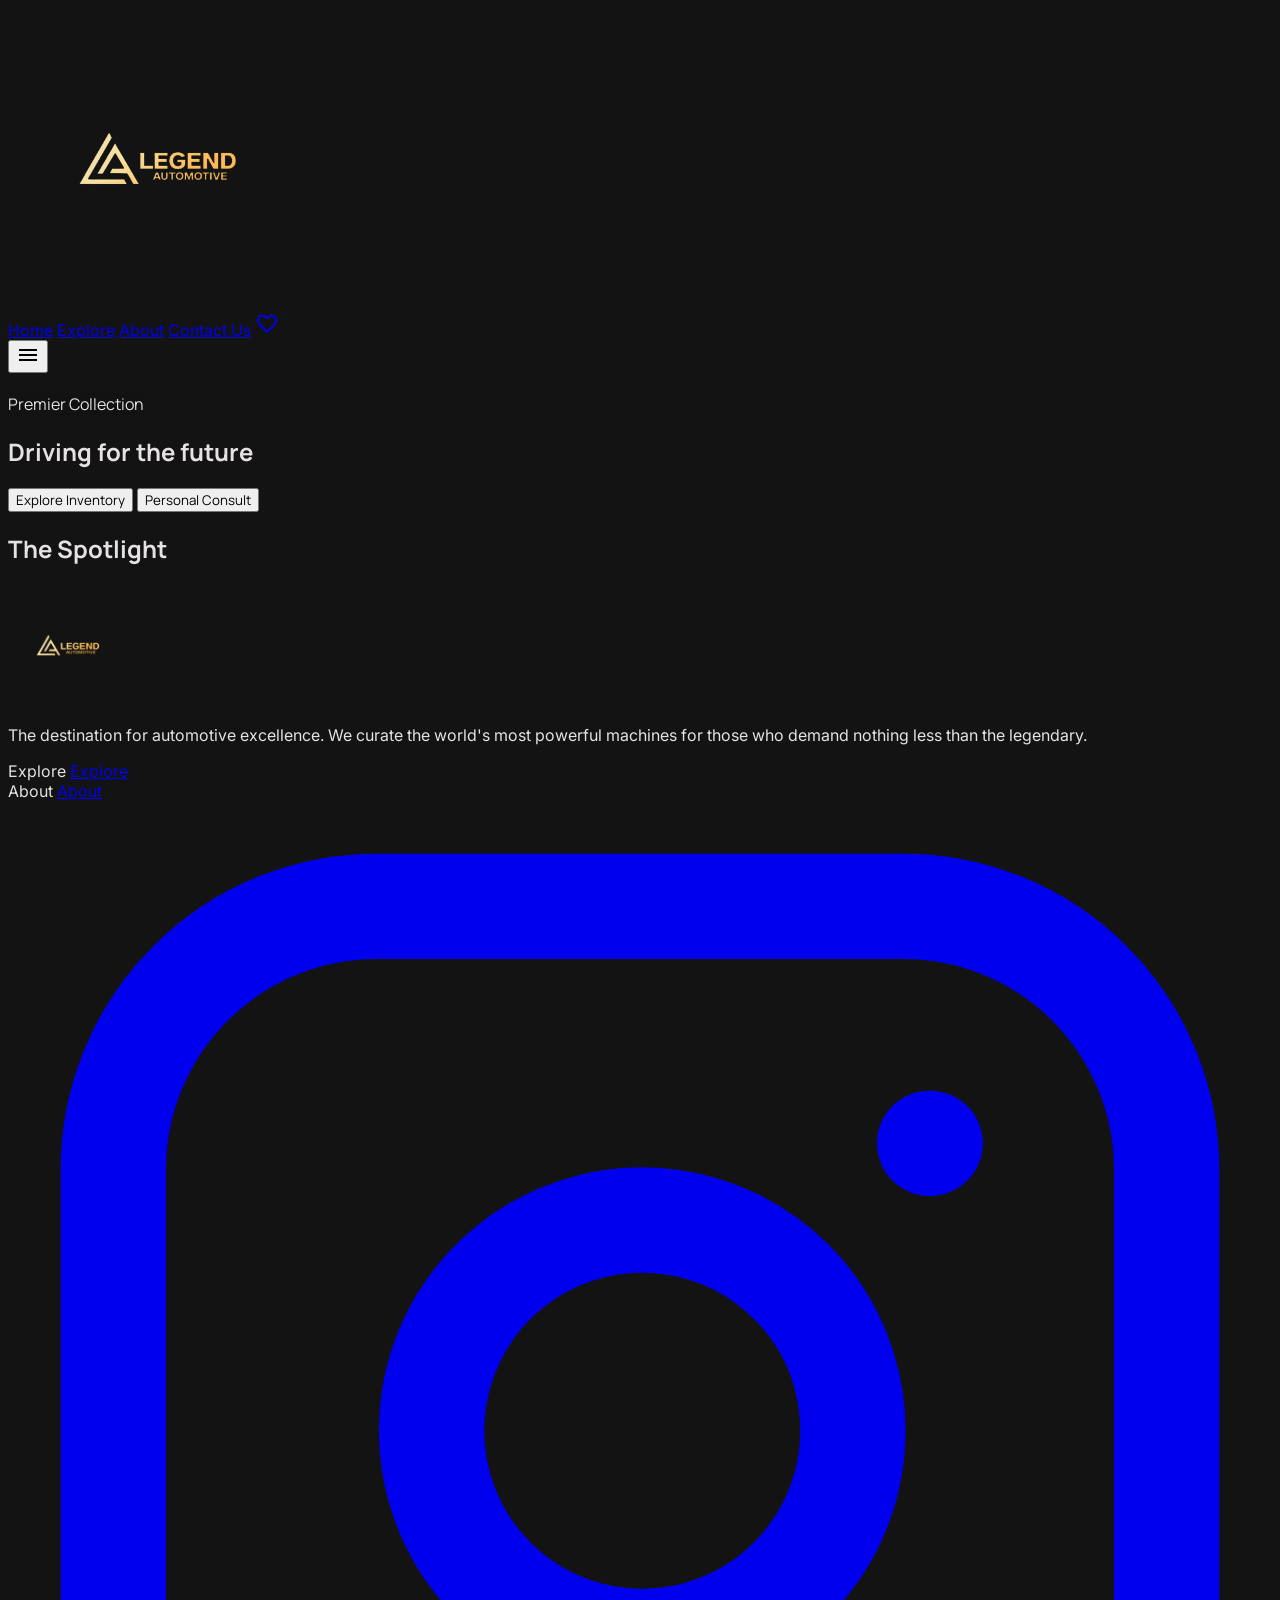
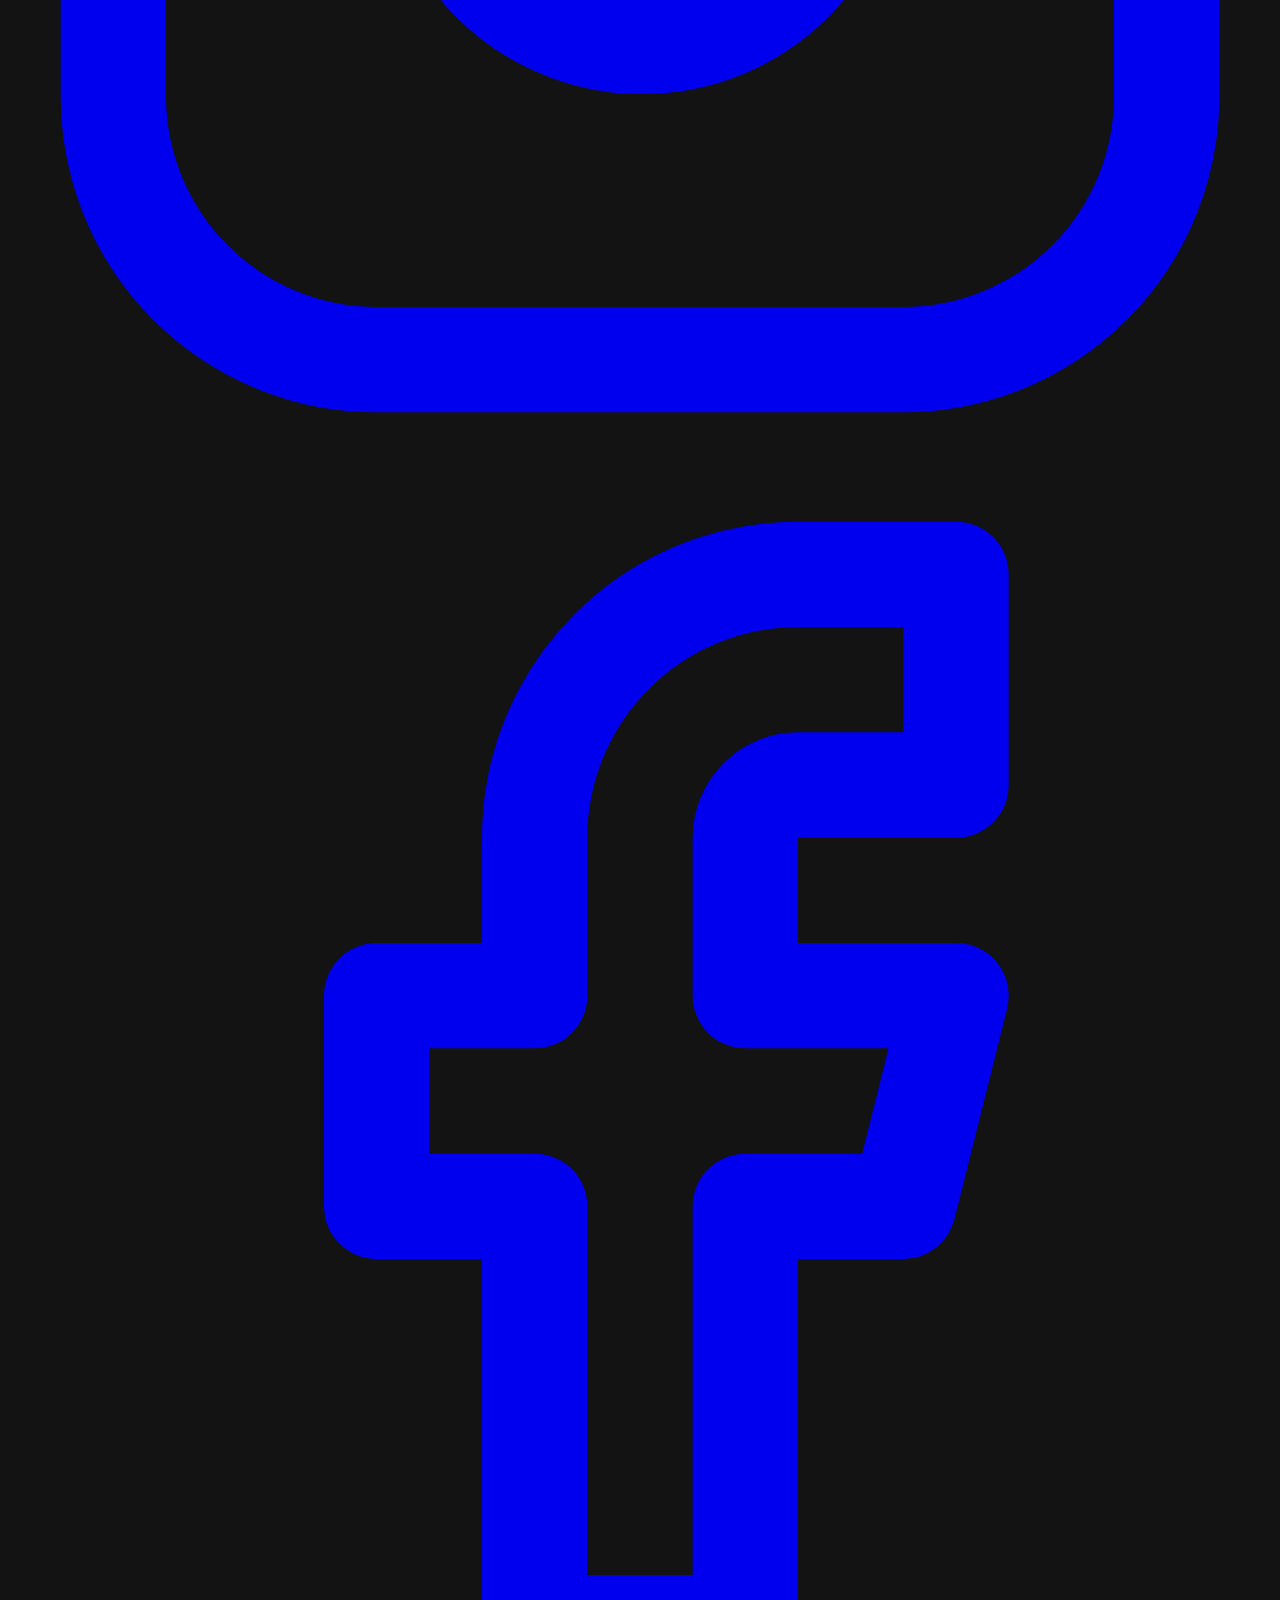
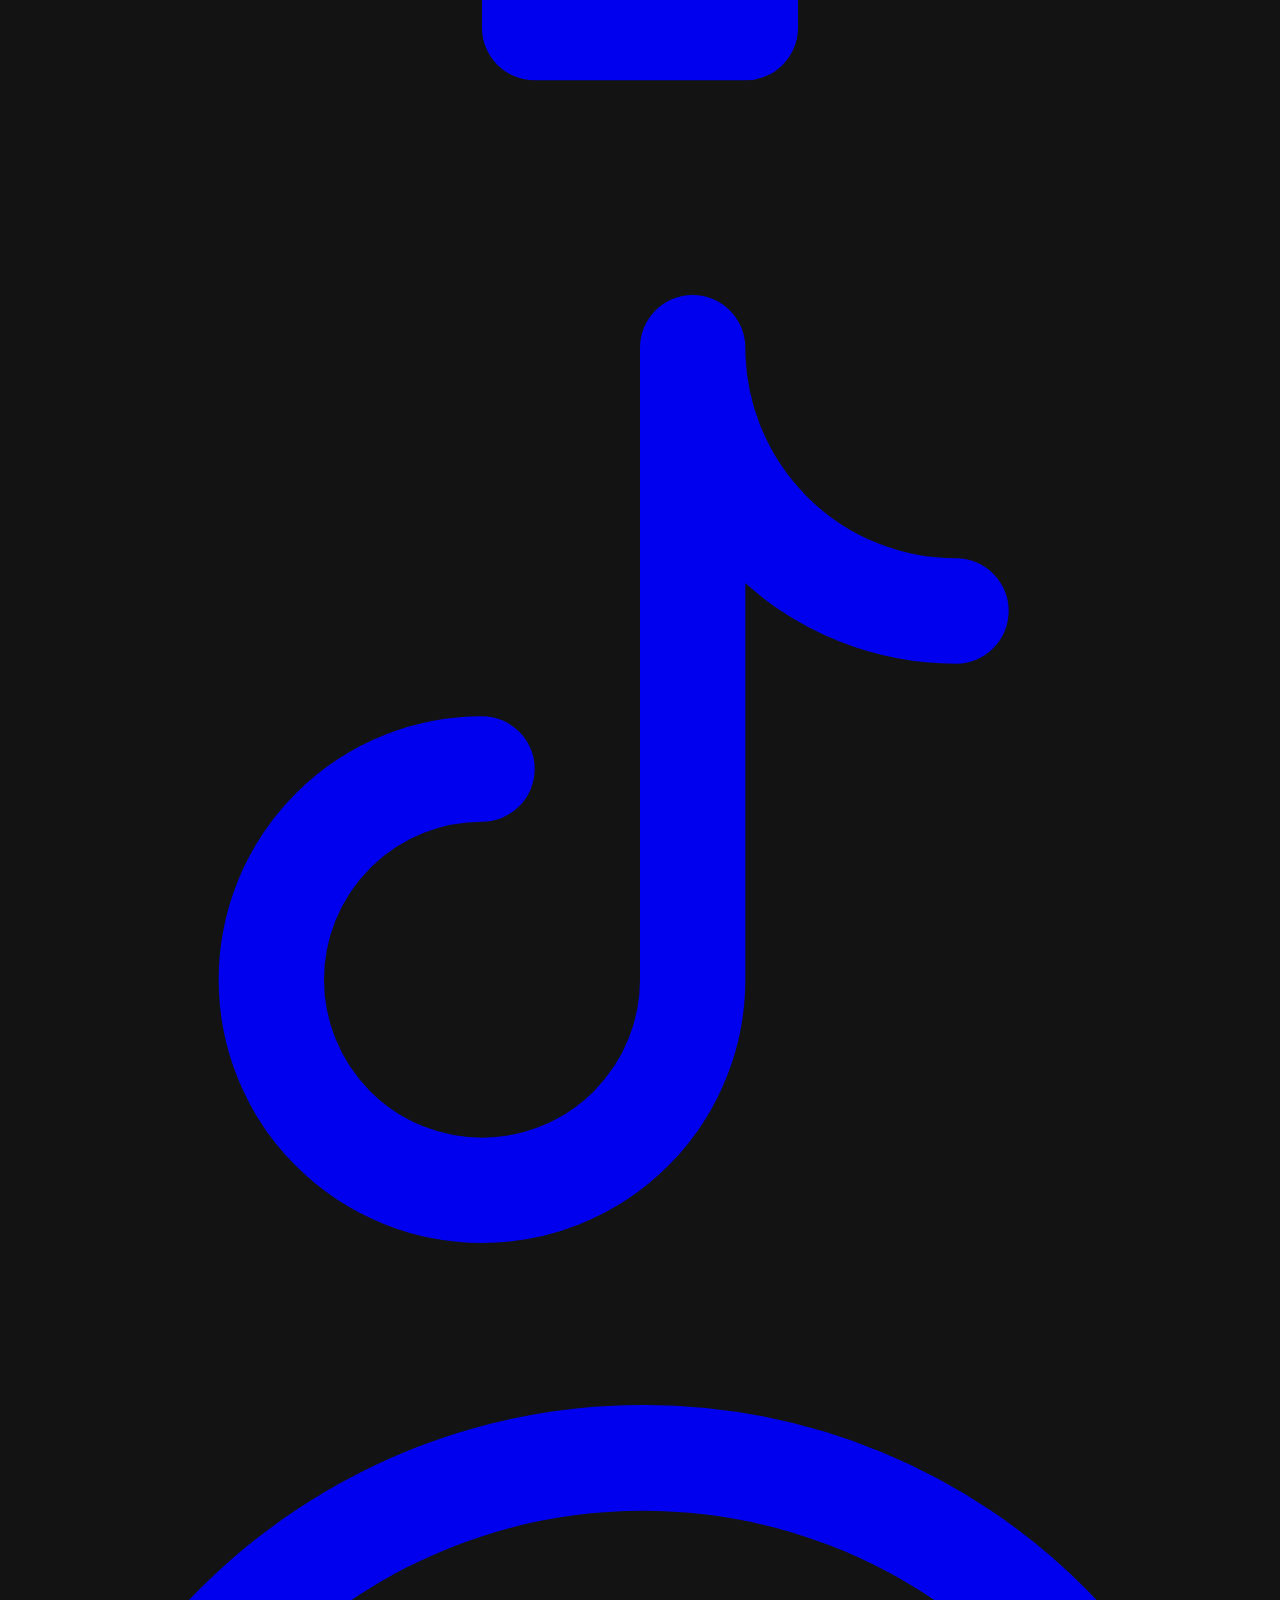
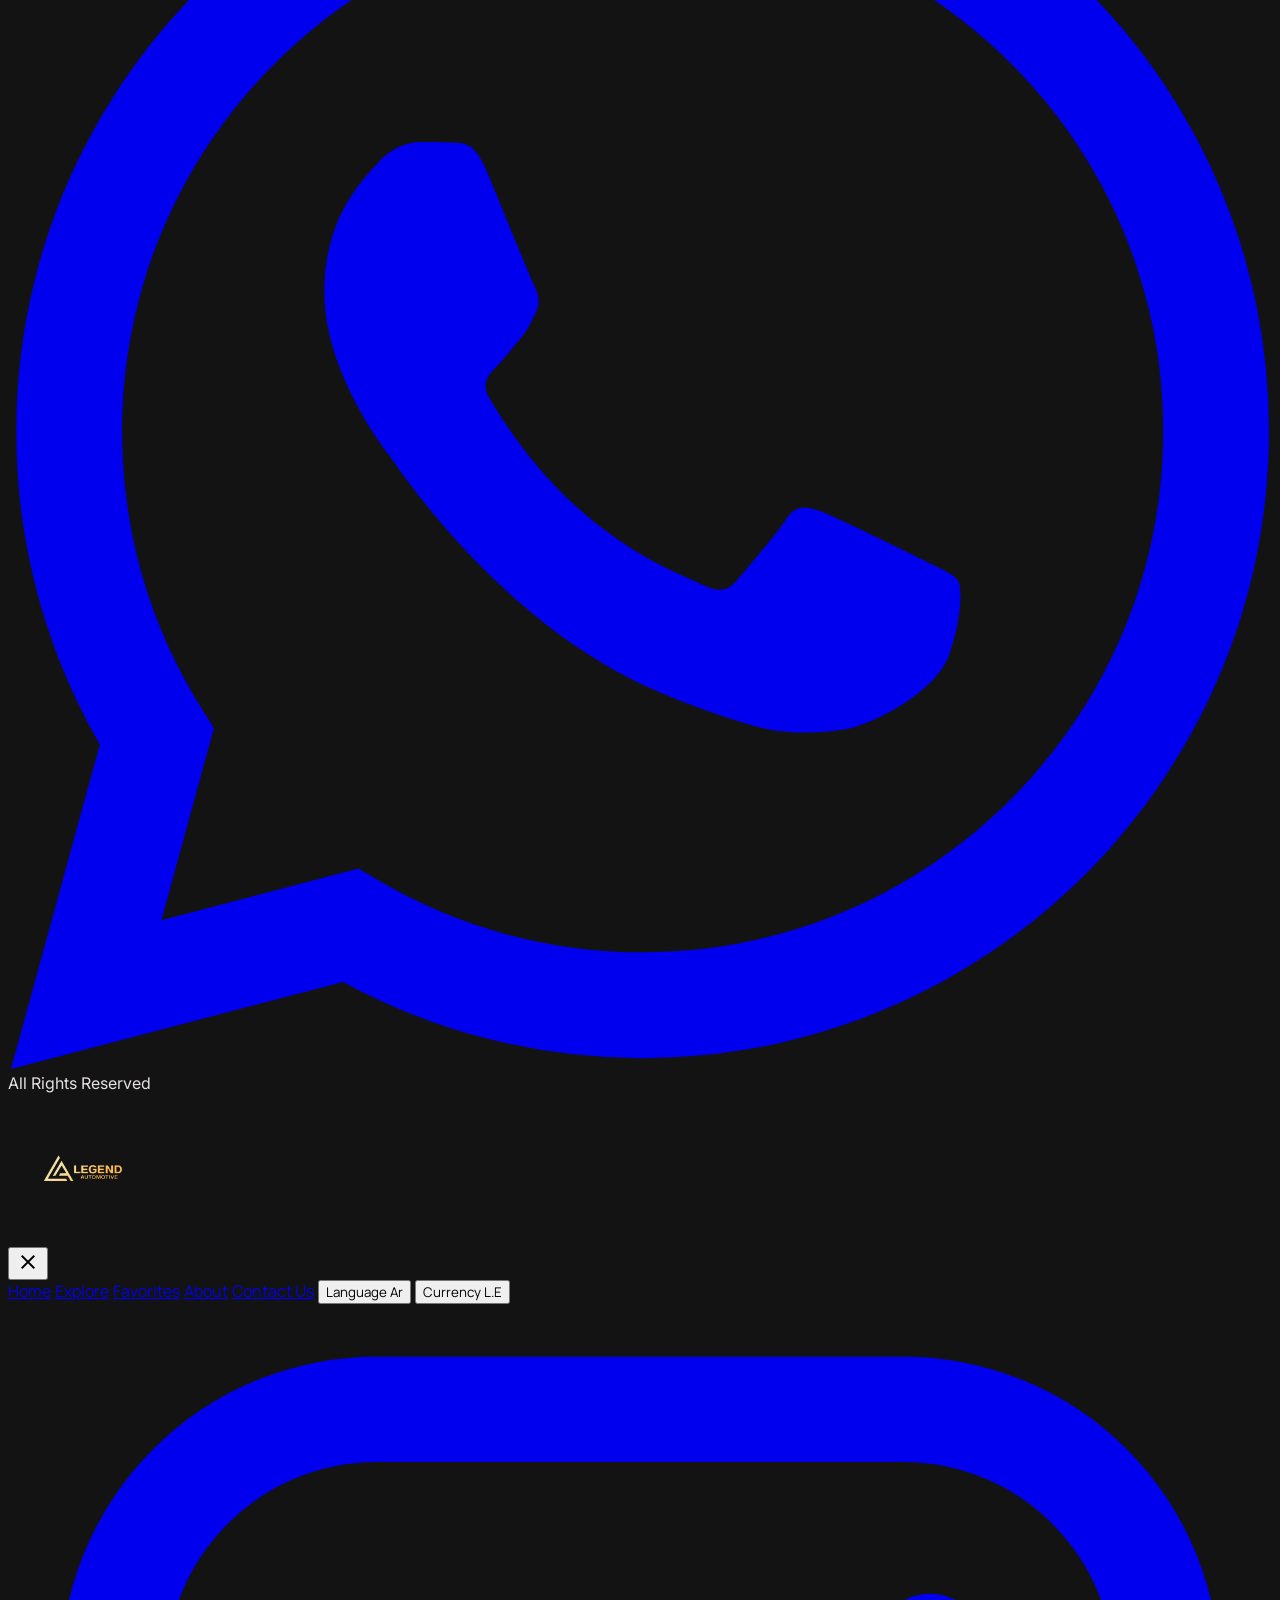
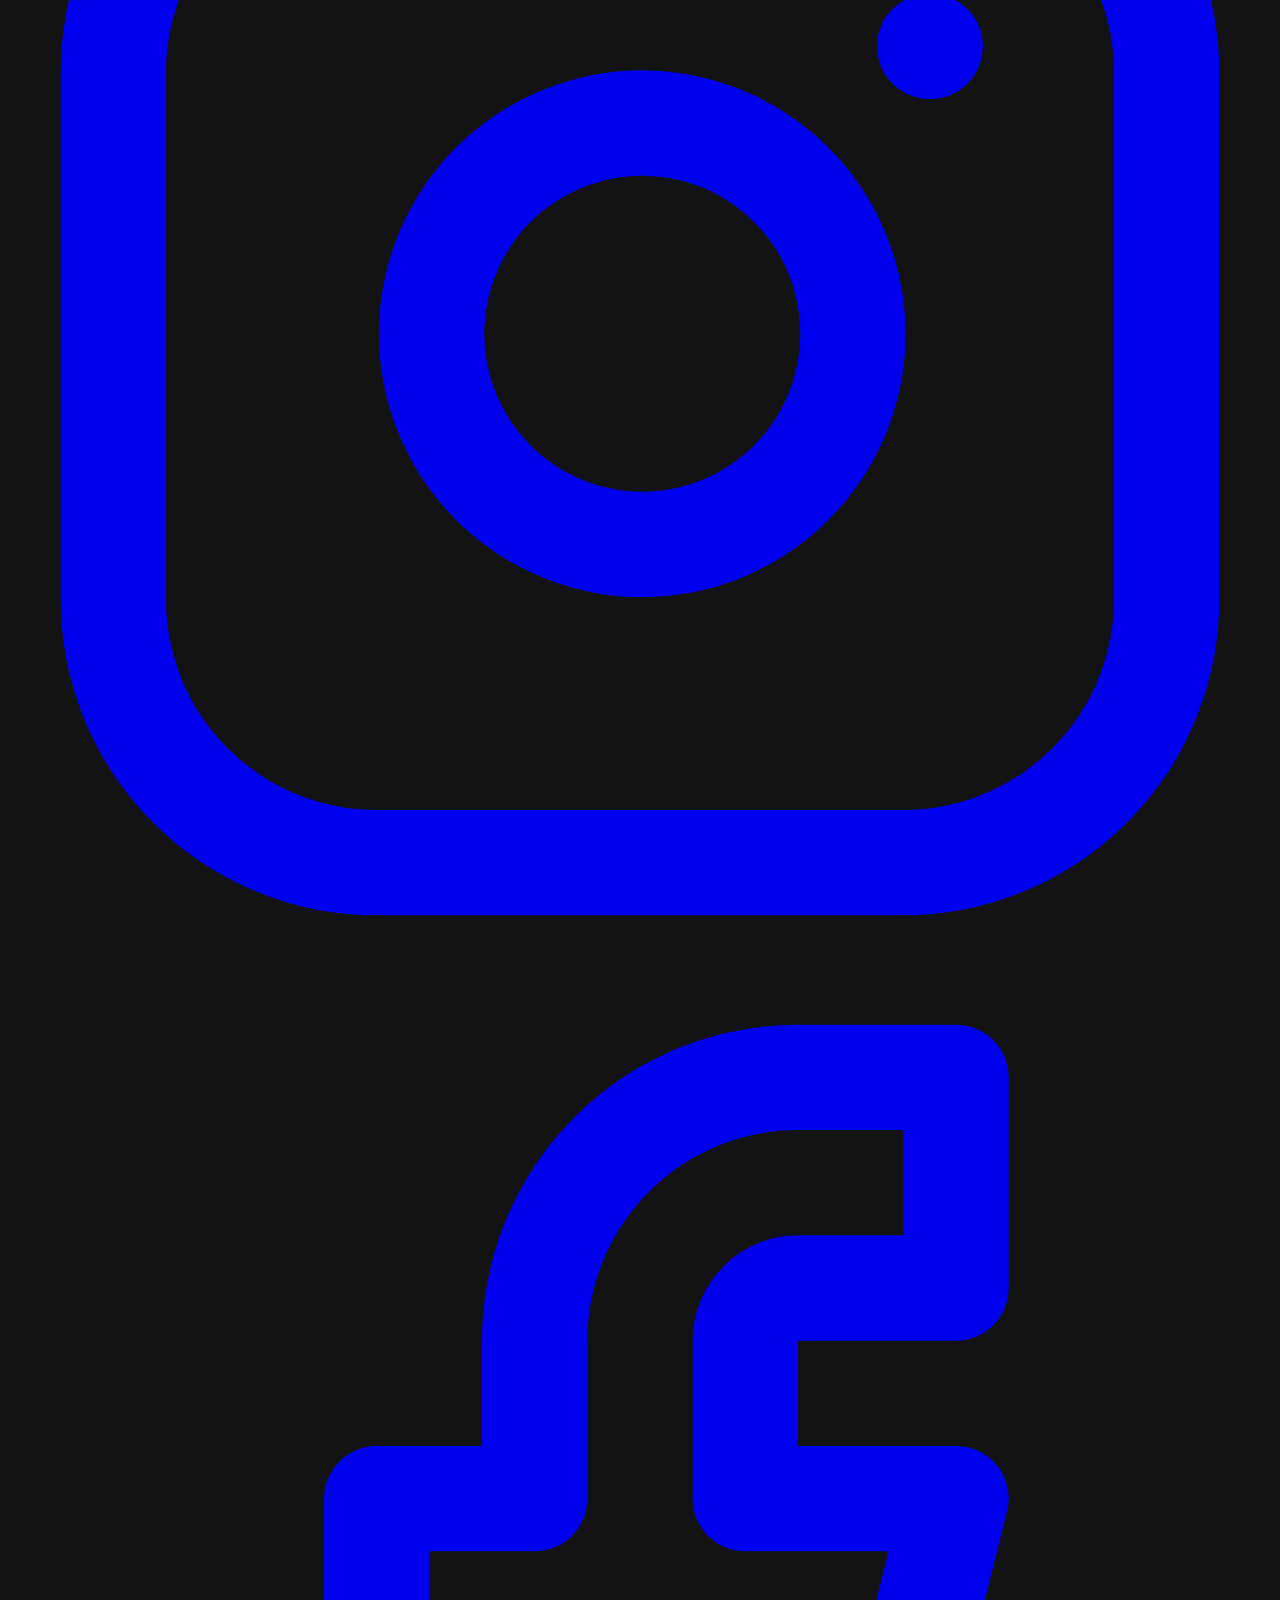
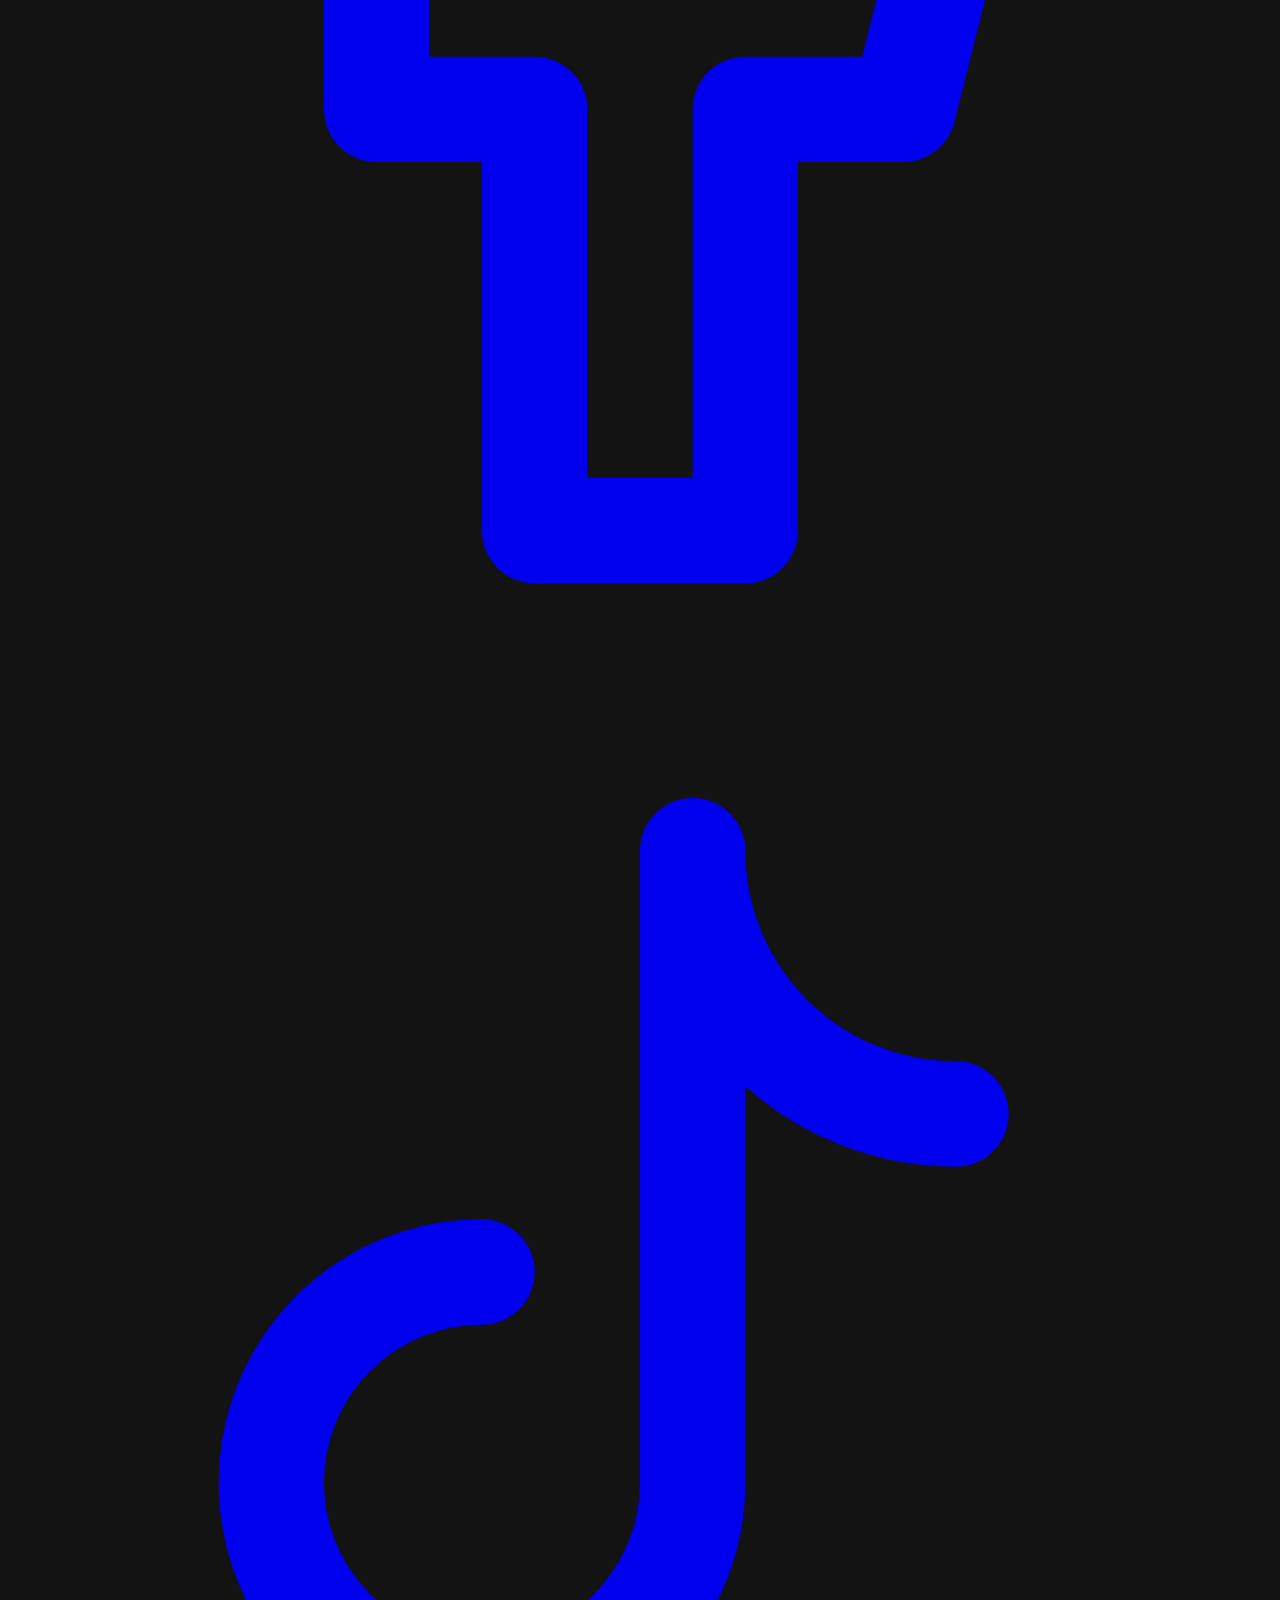
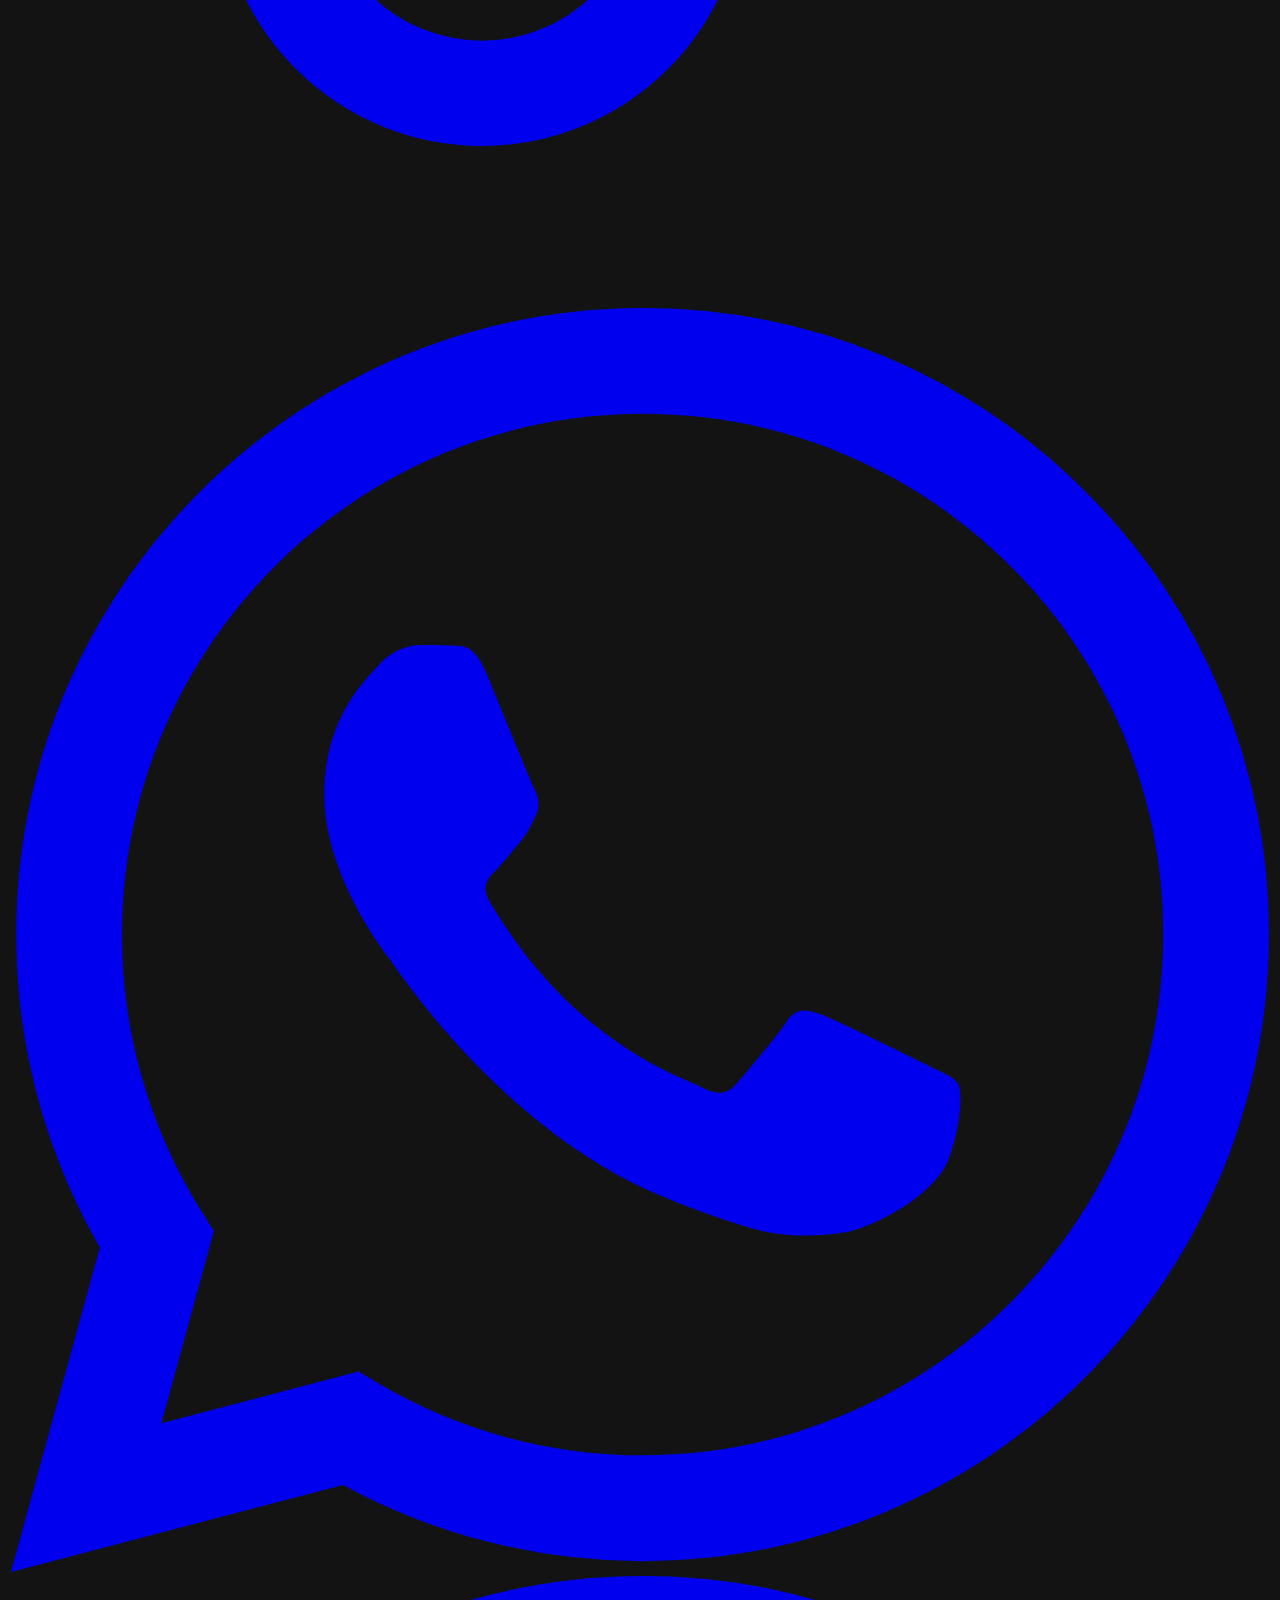
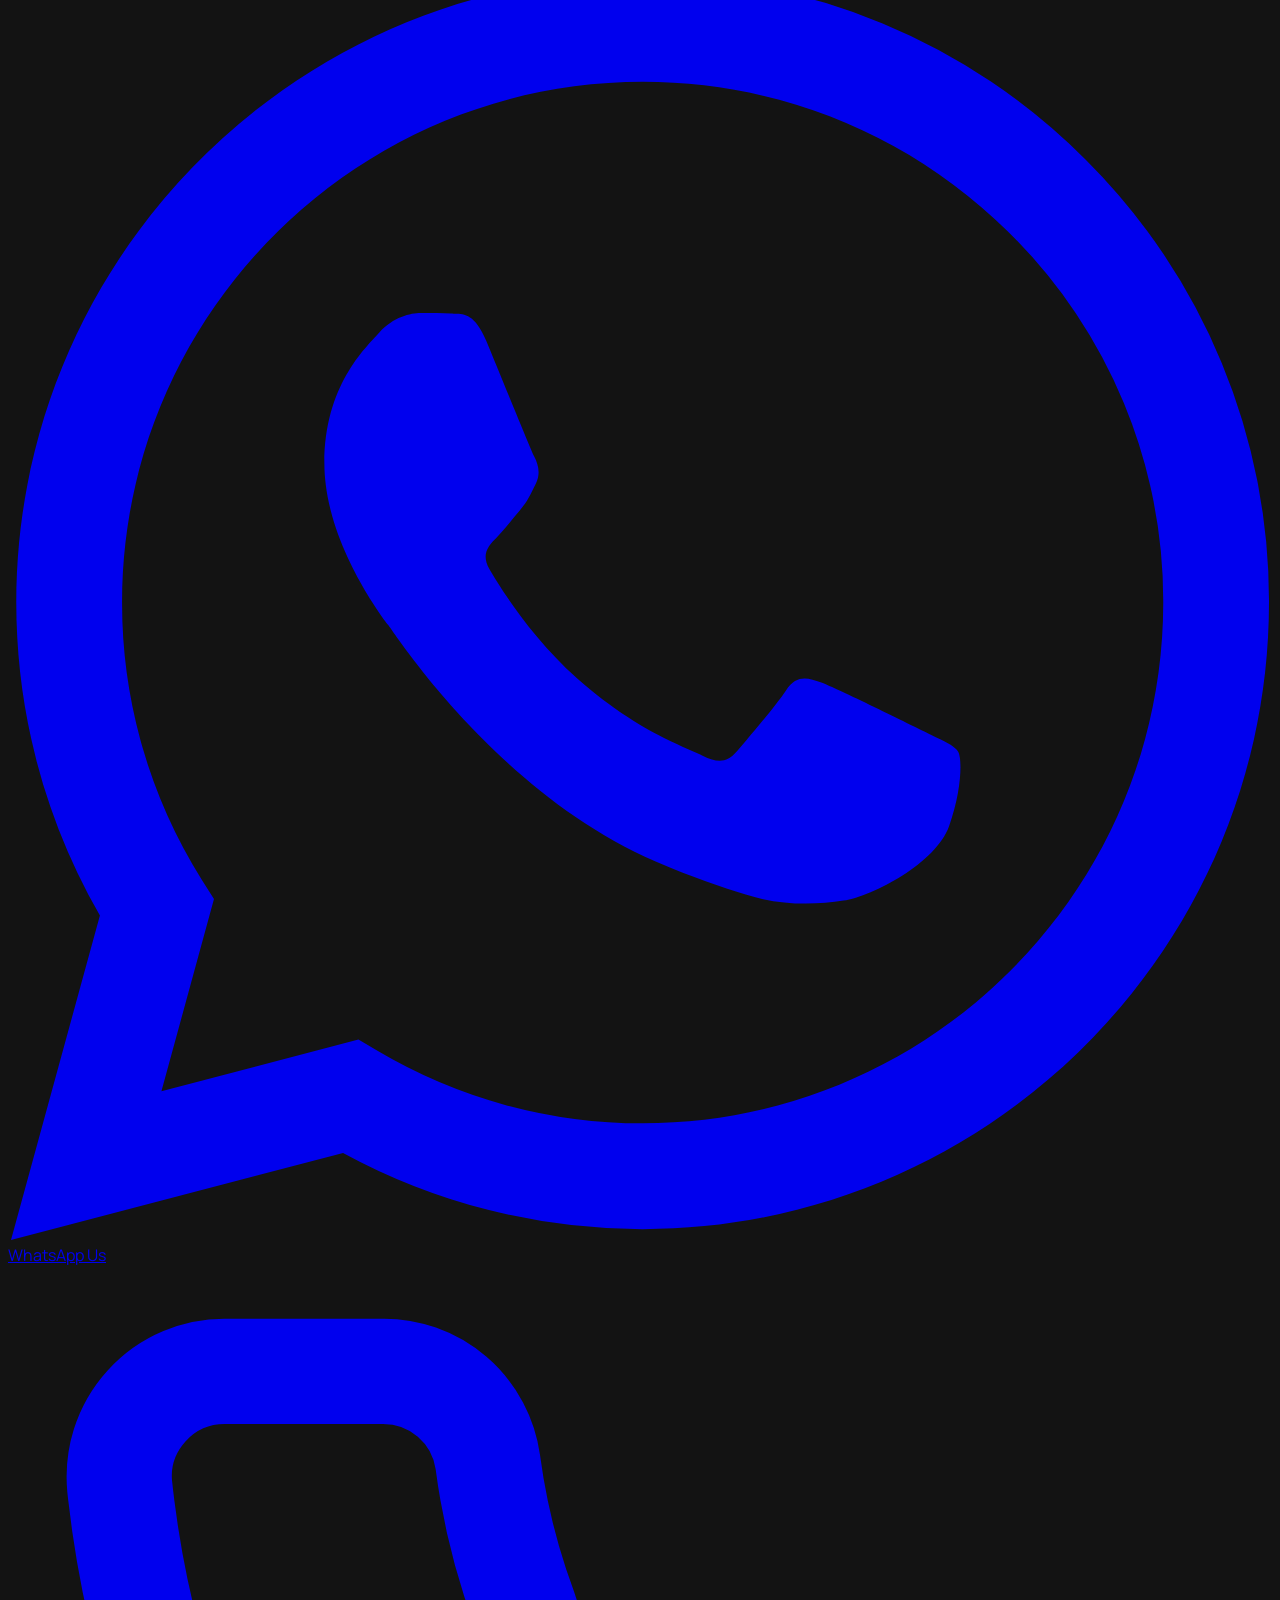
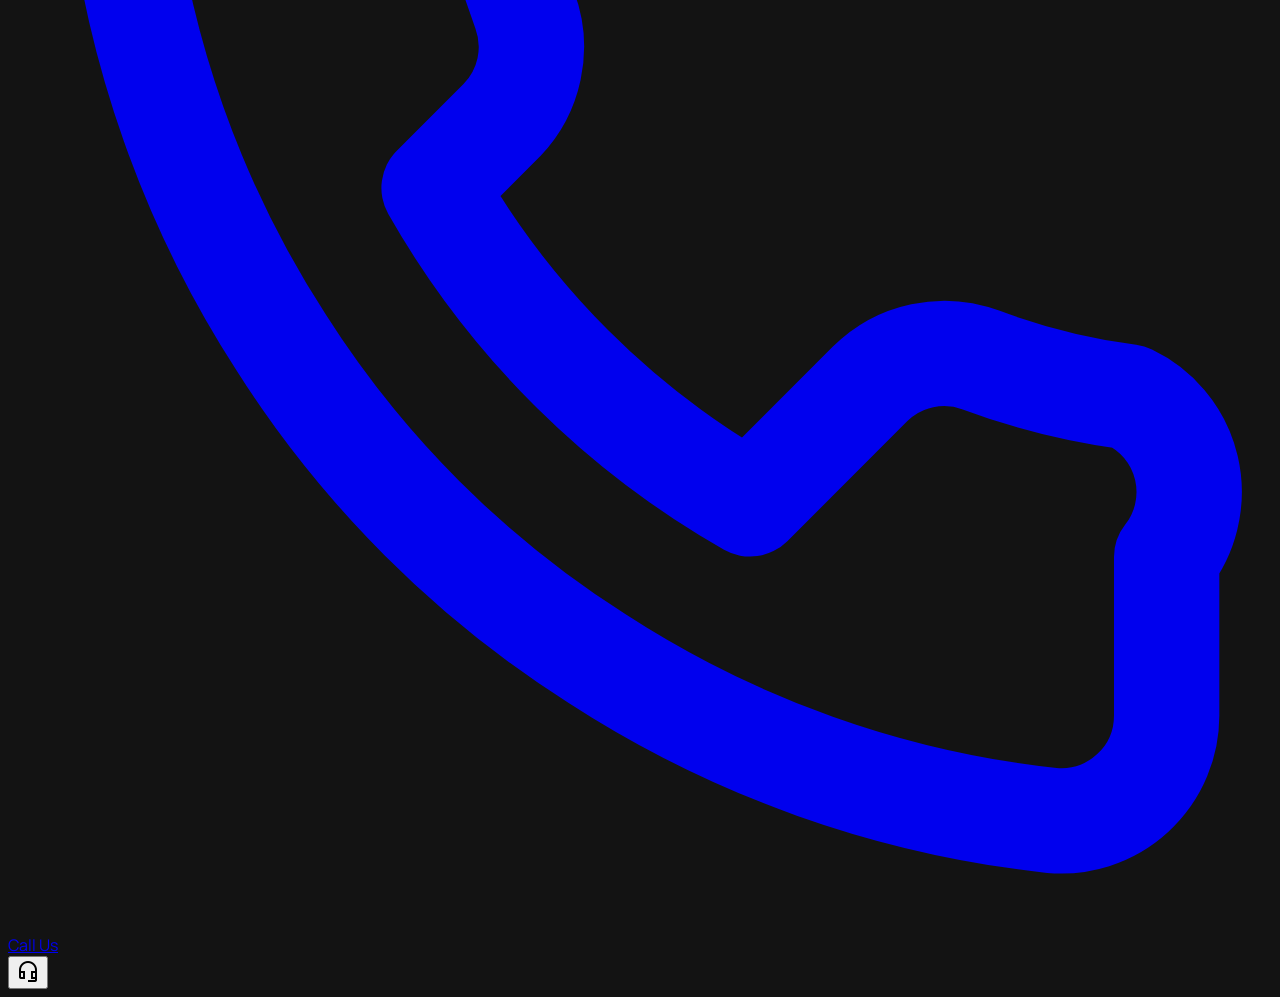
==== commit 0ed8b06d: "bug fix v1.0" ====
--- a/index.html
+++ b/index.html
@@ -1,55 +1,62 @@
 <!DOCTYPE html>
 <html class="dark" lang="en">
-
 <head>
-    <link rel="preconnect" href="https://pxawiulologsydofnipi.supabase.co" crossorigin>
-    <link rel="dns-prefetch" href="https://pxawiulologsydofnipi.supabase.co">
-    <meta charset="utf-8" />
-    <meta content="width=device-width, initial-scale=1.0" name="viewport" />
-    <meta name="description" content="Legend Automotive - Premium and luxury vehicles for discerning individuals. Contact us for your dream car.">
+    <meta charset="utf-8"/>
+    <meta content="width=device-width, initial-scale=1.0" name="viewport"/>
     <title>Legend Automotive | The Sovereign Gallery</title>
     <script src="https://cdn.tailwindcss.com?plugins=forms,container-queries"></script>
-    <link
-        href="https://fonts.googleapis.com/css2?family=Manrope:wght@400;600;700;800&amp;family=Inter:wght@300;400;500;600&amp;display=swap"
-        rel="stylesheet" />
-    <link
-        href="https://fonts.googleapis.com/css2?family=Material+Symbols+Outlined:wght,FILL@100..700,0..1&amp;display=swap"
-        rel="stylesheet" />
+    <link href="https://fonts.googleapis.com/css2?family=Manrope:wght@400;600;700;800&amp;family=Inter:wght@300;400;500;600&amp;display=swap" rel="stylesheet"/>
+    <link href="https://fonts.googleapis.com/css2?family=Material+Symbols+Outlined:wght,FILL@100..700,0..1&amp;display=swap" rel="stylesheet"/>
     <link rel="stylesheet" href="style.css">
     <link rel="icon" type="image/png" href="assets/images/logo.jpg">
 </head>
+<body class="bg-background text-on-surface font-body selection:bg-primary selection:text-on-primary">
+    <!-- TopNavBar -->
+    <nav class="fixed top-0 w-full z-50 bg-background/80 backdrop-blur-xl">
+        <div class="bg-gradient-to-b from-background to-transparent">
+            <div class="flex justify-between items-center w-full px-8 h-20">
+                <div class="flex items-center gap-4">
+                    <a href="/"><img src="assets/images/logo.jpg" alt="Legend Automotive" style="height:300px;width:auto"></a>
+                </div>
+                <div class="hidden md:flex items-center space-x-10 rtl:space-x-reverse">
+                    <a class="font-manrope tracking-wider uppercase text-sm font-semibold text-primary border-b-2 border-primary-container pb-1" href="/" data-i18n="nav_home">Home</a>
+                    <a class="font-manrope tracking-wider uppercase text-sm font-semibold text-neutral-400 hover:text-primary transition-colors duration-300" href="/inventory" data-i18n="nav_inventory">Explore</a>
+                    <a class="font-manrope tracking-wider uppercase text-sm font-semibold text-neutral-400 hover:text-primary transition-colors duration-300" href="/about" data-i18n="nav_about">About</a>
+                    <a class="font-manrope tracking-wider uppercase text-sm font-semibold text-neutral-400 hover:text-primary transition-colors duration-300" href="/contact" data-i18n="nav_contact">Contact Us</a>
+                    <a class="font-manrope tracking-wider uppercase text-sm font-semibold text-neutral-400 hover:text-primary transition-colors duration-300" href="/favorites">
+                        <span class="material-symbols-outlined align-middle">favorite</span>
+                    </a>
+                </div>
 
-<body class="bg-background text-on-surface font-body selection:bg-primary selection:text-on-primary">
-    <div id="global-header-placeholder"></div>
+                <div class="flex items-center gap-4">
+                    <button id="mobile-menu-btn" class="scale-95 active:scale-90 transition-transform text-primary">
+                        <span class="material-symbols-outlined">menu</span>
+                    </button>
+                </div>
+            </div>
+        </div>
+    </nav>
 
     <main>
         <!-- Hero Section -->
         <section class="relative h-screen w-full flex items-center md:items-end overflow-hidden">
             <div class="absolute inset-0 z-0">
-                <img id="hero-bg-image" fetchpriority="high" class="w-full h-full object-cover object-center scale-105 hidden" src="" />
+                <img id="hero-bg-image" class="w-full h-full object-cover object-center scale-105 hidden" src=""/>
                 <div class="absolute inset-0 bg-gradient-to-t from-background via-transparent to-background/60"></div>
             </div>
             <div class="relative z-10 max-w-7xl mx-auto px-8 pt-24 md:pt-0 pb-12 md:pb-24 w-full mt-10 md:mt-0">
                 <div class="max-w-2xl text-center md:text-left mx-auto md:mx-0 rtl:text-right">
-                    <span
-                        class="inline-block px-3 py-1 mb-6 glass-card rounded-full text-xs font-headline font-bold tracking-[0.2em] uppercase text-primary border border-outline-variant/15"
-                        data-i18n="hero_subtitle">
+                    <span class="inline-block px-3 py-1 mb-6 glass-card rounded-full text-xs font-headline font-bold tracking-[0.2em] uppercase text-primary border border-outline-variant/15" data-i18n="hero_subtitle">
                         Premier Collection
                     </span>
-                    <h1 class="font-headline text-7xl md:text-8xl font-extrabold tracking-tighter leading-tight mb-8 text-primary"
-                        data-i18n="hero_title">
-                        Driving for the <br /><span class="italic">future</span>
+                    <h1 class="font-headline text-7xl md:text-8xl font-extrabold tracking-tighter leading-tight mb-8 text-primary" data-i18n="hero_title">
+                        Driving for the <br/><span class="italic">future</span>
                     </h1>
-                    <div
-                        class="flex flex-col md:flex-row gap-6 items-center md:items-center justify-center md:justify-start rtl:flex-row-reverse">
-                        <button onclick="window.location.href='/inventory'"
-                            class="w-full md:w-auto gold-shimmer text-on-primary font-headline font-bold px-10 py-5 rounded-md transition-all hover:brightness-110 active:scale-95 shadow-2xl"
-                            data-i18n="explore_inventory">
+                    <div class="flex flex-col md:flex-row gap-6 items-center md:items-center justify-center md:justify-start rtl:flex-row-reverse">
+                        <button onclick="window.location.href='/LegendAutomotive/inventory'" class="w-full md:w-auto bg-black text-[#f5e0a7] border border-[#f5e0a7] font-headline font-bold px-10 py-5 rounded-md transition-all hover:bg-[#f5e0a7] hover:text-black active:scale-95 shadow-2xl" data-i18n="explore_inventory">
                             Explore Inventory
                         </button>
-                        <button onclick="window.location.href='/contact'"
-                            class="w-full md:w-auto bg-surface-container-highest/40 backdrop-blur-md border border-outline-variant/15 text-on-surface font-headline font-semibold px-10 py-5 rounded-md hover:bg-surface-container-highest transition-colors"
-                            data-i18n="personal_consult">
+                        <button onclick="window.location.href='/LegendAutomotive/contact'" class="w-full md:w-auto bg-surface-container-highest/40 backdrop-blur-md border border-outline-variant/15 text-on-surface font-headline font-semibold px-10 py-5 rounded-md hover:bg-surface-container-highest transition-colors" data-i18n="personal_consult">
                             Personal Consult
                         </button>
                     </div>
@@ -60,8 +67,7 @@
         <!-- Featured Gallery (Vertical Cards) -->
         <section class="py-32 overflow-hidden bg-background">
             <div class="max-w-7xl mx-auto px-8 mb-16">
-                <h2 class="font-headline text-5xl font-extrabold tracking-tight text-center md:text-left rtl:text-right text-primary"
-                    data-i18n="the_spotlight">The Spotlight</h2>
+                <h2 class="font-headline text-5xl font-extrabold tracking-tight text-center md:text-left rtl:text-right text-primary" data-i18n="the_spotlight">The Spotlight</h2>
             </div>
             <div class="max-w-3xl mx-auto">
                 <div id="trending-container" class="flex flex-col gap-12 px-8 pb-12">
@@ -71,11 +77,96 @@
         </section>
     </main>
 
-    <div id="global-footer-placeholder"></div>
+    <!-- Footer -->
+    <footer class="w-full border-t border-outline-variant/15 bg-surface-container-lowest">
+        <div class="grid grid-cols-1 md:grid-cols-3 gap-12 px-12 py-16 max-w-7xl mx-auto">
+            <div class="rtl:text-right">
+                <div class="flex items-center gap-3 mb-6">
+                    <a href="/"><img src="assets/images/logo.jpg" alt="Legend Automotive" class="site-logo" style="height:120px;width:auto"></a>
+                </div>
+                <p class="font-inter text-xs text-neutral-500 max-w-xs leading-loose">
+                    The destination for automotive excellence. We curate the world's most powerful machines for those who demand nothing less than the legendary.
+                </p>
+            </div>
+            <div class="grid grid-cols-2 gap-8 rtl:text-right">
+                <div class="flex flex-col space-y-4">
+                    <span class="font-manrope text-xs font-bold uppercase tracking-widest text-primary mb-2" data-i18n="nav_inventory">Explore</span>
+                    <a class="font-inter text-xs text-neutral-500 hover:text-primary-container hover:translate-x-1 transition-all duration-200 opacity-80 hover:opacity-100" href="/inventory" data-i18n="nav_inventory">Explore</a>
+                </div>
+                <div class="flex flex-col space-y-4">
+                    <span class="font-manrope text-xs font-bold uppercase tracking-widest text-primary mb-2" data-i18n="nav_about">Company</span>
+                    <a class="font-inter text-xs text-neutral-500 hover:text-primary-container hover:translate-x-1 transition-all duration-200 opacity-80 hover:opacity-100" href="/about" data-i18n="nav_about">About Us</a>
+                </div>
+            </div>
+            <div class="flex flex-col justify-end items-center md:items-start rtl:items-end">
+                <div id="footer-social-links" class="flex gap-4 opacity-80 hover:opacity-100 transition-opacity mb-8">
+                    <a id="footer-social-instagram" href="#" class="text-neutral-500 hover:text-primary transition-all duration-300 hover:scale-110 active:scale-95" title="Instagram">
+                        <svg class="w-5 h-5" viewBox="0 0 24 24" fill="none" stroke="currentColor" stroke-width="2" stroke-linecap="round" stroke-linejoin="round"><rect x="2" y="2" width="20" height="20" rx="5" ry="5"></rect><path d="M16 11.37A4 4 0 1 1 12.63 8 4 4 0 0 1 16 11.37z"></path><line x1="17.5" y1="6.5" x2="17.51" y2="6.5"></line></svg>
+                    </a>
+                    <a id="footer-social-facebook" href="#" class="text-neutral-500 hover:text-primary transition-all duration-300 hover:scale-110 active:scale-95" title="Facebook">
+                        <svg class="w-5 h-5" viewBox="0 0 24 24" fill="none" stroke="currentColor" stroke-width="2" stroke-linecap="round" stroke-linejoin="round"><path d="M18 2h-3a5 5 0 0 0-5 5v3H7v4h3v8h4v-8h3l1-4h-4V7a1 1 0 0 1 1-1h3z"></path></svg>
+                    </a>
+                    <a id="footer-social-tiktok" href="#" class="text-neutral-500 hover:text-primary transition-all duration-300 hover:scale-110 active:scale-95" title="TikTok">
+                        <svg class="w-5 h-5" viewBox="0 0 24 24" fill="none" stroke="currentColor" stroke-width="2" stroke-linecap="round" stroke-linejoin="round"><path d="M9 12a4 4 0 1 0 4 4V4a5 5 0 0 0 5 5"></path></svg>
+                    </a>
+                    <a id="footer-social-whatsapp" href="#" class="text-neutral-500 hover:text-primary transition-all duration-300 hover:scale-110 active:scale-95" title="WhatsApp">
+                        <svg class="w-5 h-5" viewBox="0 0 24 24" fill="currentColor"><path d="M17.472 14.382c-.297-.149-1.758-.867-2.03-.967-.273-.099-.471-.148-.67.15-.197.297-.767.966-.94 1.164-.173.199-.347.223-.644.075-.297-.15-1.255-.463-2.39-1.475-.883-.788-1.48-1.761-1.653-2.059-.173-.297-.018-.458.13-.606.134-.133.298-.347.446-.52.149-.174.198-.298.298-.497.099-.198.05-.371-.025-.52-.075-.149-.669-1.612-.916-2.207-.242-.579-.487-.5-.669-.51-.173-.008-.371-.01-.57-.01-.198 0-.52.074-.792.372-.272.297-1.04 1.016-1.04 2.479 0 1.462 1.065 2.875 1.213 3.074.149.198 2.096 3.2 5.077 4.487.709.306 1.262.489 1.694.625.712.227 1.36.195 1.871.118.571-.085 1.758-.719 2.006-1.413.248-.694.248-1.289.173-1.413-.074-.124-.272-.198-.57-.347m-5.421 7.403h-.004a9.87 9.87 0 01-5.031-1.378l-.361-.214-3.741.982.998-3.648-.235-.374a9.86 9.86 0 01-1.51-5.26c.001-5.45 4.436-9.884 9.888-9.884 2.64 0 5.122 1.03 6.988 2.898a9.825 9.825 0 012.893 6.994c-.003 5.45-4.437 9.884-9.885 9.884m8.413-18.297A11.815 11.815 0 0012.05 0C5.495 0 .16 5.335.157 11.892c0 2.096.547 4.142 1.588 5.945L.057 24l6.305-1.654a11.882 11.882 0 005.683 1.448h.005c6.554 0 11.89-5.335 11.893-11.893a11.821 11.821 0 00-3.48-8.413Z"/></svg>
+                    </a>
+                </div>
+                <div class="font-inter text-xs text-neutral-500" data-i18n="all_rights_reserved">
+                    � 2024 Legend Automotive. All Rights Reserved.
+                </div>
+            </div>
+        </div>
+    </footer>
 
-    <div id="global-mobile-menu-placeholder"></div>
-    <div id="global-contact-popup-placeholder"></div>
-    <script src="components.js"></script>
+    <!-- Floating Mobile Menu Structure -->
+    <div id="mobile-menu-overlay" class="fixed inset-0 bg-black/60 backdrop-blur-sm z-[100] opacity-0 pointer-events-none transition-opacity duration-300"></div>
+    <div id="mobile-menu-drawer" class="fixed top-0 right-0 h-full w-[80%] max-w-sm bg-background z-[101] translate-x-full transition-transform duration-400 shadow-2xl flex flex-col">
+        <div class="flex justify-between items-center p-6 border-b border-outline-variant/10">
+            <div class="flex items-center gap-3">
+                <a href="/"><img src="assets/images/logo.jpg" alt="Legend Automotive" class="site-logo" style="height:150px;width:auto"></a>
+            </div>
+            <button id="mobile-menu-close" class="p-2 text-primary active:scale-90 transition-transform">
+                <span class="material-symbols-outlined">close</span>
+            </button>
+        </div>
+        <div class="flex-grow overflow-y-auto p-6 space-y-8">
+            <nav class="flex flex-col space-y-6">
+                <a href="/" class="text-2xl font-headline font-bold text-on-surface hover:text-primary transition-colors" data-i18n="nav_home">Home</a>
+                <a href="/inventory" class="text-2xl font-headline font-bold text-on-surface hover:text-primary transition-colors" data-i18n="nav_inventory">Explore</a>
+                <a href="/favorites" class="text-2xl font-headline font-bold text-on-surface hover:text-primary transition-colors">Favorites</a>
+                <a href="/about" class="text-2xl font-headline font-bold text-on-surface hover:text-primary transition-colors" data-i18n="nav_about">About Us</a>
+                <a href="/contact" class="text-2xl font-headline font-bold text-on-surface hover:text-primary transition-colors" data-i18n="nav_contact">Contact</a>
+                <button onclick="toggleLanguage()" class="text-left text-2xl font-headline font-bold text-on-surface hover:text-primary transition-colors flex justify-between items-center group">
+                    <span data-i18n="language">Language</span>
+                    <span class="text-primary text-base font-bold bg-primary/10 px-3 py-1 rounded-full group-active:scale-95 transition-transform">Ar</span>
+                </button>
+                <button onclick="toggleCurrency()" class="text-left text-2xl font-headline font-bold text-on-surface hover:text-primary transition-colors flex justify-between items-center group">
+                    <span data-i18n="currency">Currency</span>
+                    <span class="currency-text text-primary text-base font-bold bg-primary/10 px-3 py-1 rounded-full group-active:scale-95 transition-transform">L.E</span>
+                </button></nav>
+
+        </div>
+        <div class="p-6 border-t border-outline-variant/10 flex justify-center gap-6">
+            <a id="drawer-social-instagram" href="#" class="text-neutral-500 hover:text-primary transition-all duration-300 hover:scale-110 active:scale-95"><svg class="w-6 h-6" viewBox="0 0 24 24" fill="none" stroke="currentColor" stroke-width="2" stroke-linecap="round" stroke-linejoin="round"><rect x="2" y="2" width="20" height="20" rx="5" ry="5"></rect><path d="M16 11.37A4 4 0 1 1 12.63 8 4 4 0 0 1 16 11.37z"></path><line x1="17.5" y1="6.5" x2="17.51" y2="6.5"></line></svg></a>
+            <a id="drawer-social-facebook" href="#" class="text-neutral-500 hover:text-primary transition-all duration-300 hover:scale-110 active:scale-95"><svg class="w-6 h-6" viewBox="0 0 24 24" fill="none" stroke="currentColor" stroke-width="2" stroke-linecap="round" stroke-linejoin="round"><path d="M18 2h-3a5 5 0 0 0-5 5v3H7v4h3v8h4v-8h3l1-4h-4V7a1 1 0 0 1 1-1h3z"></path></svg></a>
+            <a id="drawer-social-tiktok" href="#" class="text-neutral-500 hover:text-primary transition-all duration-300 hover:scale-110 active:scale-95"><svg class="w-6 h-6" viewBox="0 0 24 24" fill="none" stroke="currentColor" stroke-width="2" stroke-linecap="round" stroke-linejoin="round"><path d="M9 12a4 4 0 1 0 4 4V4a5 5 0 0 0 5 5"></path></svg></a>
+            <a id="drawer-social-whatsapp" href="#" class="text-neutral-500 hover:text-primary transition-all duration-300 hover:scale-110 active:scale-95"><svg class="w-6 h-6" viewBox="0 0 24 24" fill="currentColor"><path d="M17.472 14.382c-.297-.149-1.758-.867-2.03-.967-.273-.099-.471-.148-.67.15-.197.297-.767.966-.94 1.164-.173.199-.347.223-.644.075-.297-.15-1.255-.463-2.39-1.475-.883-.788-1.48-1.761-1.653-2.059-.173-.297-.018-.458.13-.606.134-.133.298-.347.446-.52.149-.174.198-.298.298-.497.099-.198.05-.371-.025-.52-.075-.149-.669-1.612-.916-2.207-.242-.579-.487-.5-.669-.51-.173-.008-.371-.01-.57-.01-.198 0-.52.074-.792.372-.272.297-1.04 1.016-1.04 2.479 0 1.462 1.065 2.875 1.213 3.074.149.198 2.096 3.2 5.077 4.487.709.306 1.262.489 1.694.625.712.227 1.36.195 1.871.118.571-.085 1.758-.719 2.006-1.413.248-.694.248-1.289.173-1.413-.074-.124-.272-.198-.57-.347m-5.421 7.403h-.004a9.87 9.87 0 01-5.031-1.378l-.361-.214-3.741.982.998-3.648-.235-.374a9.86 9.86 0 01-1.51-5.26c.001-5.45 4.436-9.884 9.888-9.884 2.64 0 5.122 1.03 6.988 2.898a9.825 9.825 0 012.893 6.994c-.003 5.45-4.437 9.884-9.885 9.884m8.413-18.297A11.815 11.815 0 0012.05 0C5.495 0 .16 5.335.157 11.892c0 2.096.547 4.142 1.588 5.945L.057 24l6.305-1.654a11.882 11.882 0 005.683 1.448h.005c6.554 0 11.89-5.335 11.893-11.893a11.821 11.821 0 00-3.48-8.413Z"/></svg></a>
+        </div>
+    </div>
+
+    <!-- Floating Contact Button -->
+    <div class="fixed bottom-6 right-6 z-50 flex flex-col items-end space-y-4">
+        <div id="contact-popup" class="hidden flex-col gap-3 bg-surface-container-highest/90 backdrop-blur-md p-4 rounded-2xl border border-outline-variant/20 shadow-2xl origin-bottom-right transition-all duration-300 transform scale-95 opacity-0">
+            <a id="social-whatsapp" href="#" target="_blank" class="flex items-center gap-3 text-on-surface hover:text-primary transition-colors p-2 rounded-lg hover:bg-surface-bright group"><div class="w-10 h-10 rounded-full bg-[#25D366]/20 flex items-center justify-center text-[#25D366] group-hover:scale-110 transition-transform"><svg class="w-6 h-6" viewBox="0 0 24 24" fill="currentColor"><path d="M17.472 14.382c-.297-.149-1.758-.867-2.03-.967-.273-.099-.471-.148-.67.15-.197.297-.767.966-.94 1.164-.173.199-.347.223-.644.075-.297-.15-1.255-.463-2.39-1.475-.883-.788-1.48-1.761-1.653-2.059-.173-.297-.018-.458.13-.606.134-.133.298-.347.446-.52.149-.174.198-.298.298-.497.099-.198.05-.371-.025-.52-.075-.149-.669-1.612-.916-2.207-.242-.579-.487-.5-.669-.51-.173-.008-.371-.01-.57-.01-.198 0-.52.074-.792.372-.272.297-1.04 1.016-1.04 2.479 0 1.462 1.065 2.875 1.213 3.074.149.198 2.096 3.2 5.077 4.487.709.306 1.262.489 1.694.625.712.227 1.36.195 1.871.118.571-.085 1.758-.719 2.006-1.413.248-.694.248-1.289.173-1.413-.074-.124-.272-.198-.57-.347m-5.421 7.403h-.004a9.87 9.87 0 01-5.031-1.378l-.361-.214-3.741.982.998-3.648-.235-.374a9.86 9.86 0 01-1.51-5.26c.001-5.45 4.436-9.884 9.888-9.884 2.64 0 5.122 1.03 6.988 2.898a9.825 9.825 0 012.893 6.994c-.003 5.45-4.437 9.884-9.885 9.884m8.413-18.297A11.815 11.815 0 0012.05 0C5.495 0 .16 5.335.157 11.892c0 2.096.547 4.142 1.588 5.945L.057 24l6.305-1.654a11.882 11.882 0 005.683 1.448h.005c6.554 0 11.89-5.335 11.893-11.893a11.821 11.821 0 00-3.48-8.413Z"/></svg></div><span class="font-headline font-semibold text-sm" data-i18n="whatsapp_us">WhatsApp Us</span></a>
+            <a id="social-phone" href="#" class="flex items-center gap-3 text-on-surface hover:text-primary transition-colors p-2 rounded-lg hover:bg-surface-bright group"><div class="w-10 h-10 rounded-full bg-primary/20 flex items-center justify-center text-primary group-hover:scale-110 transition-transform"><svg class="w-6 h-6" viewBox="0 0 24 24" fill="none" stroke="currentColor" stroke-width="2" stroke-linecap="round" stroke-linejoin="round"><path d="M22 16.92v3a2 2 0 0 1-2.18 2 19.79 19.79 0 0 1-8.63-3.07 19.5 19.5 0 0 1-6-6 19.79 19.79 0 0 1-3.07-8.67A2 2 0 0 1 4.11 2h3a2 2 0 0 1 2 1.72 12.84 12.84 0 0 0 .7 2.81 2 2 0 0 1-.45 2.11L8.09 9.91a16 16 0 0 0 6 6l2.28-2.28a2 2 0 0 1 2.11-.45 12.84 12.84 0 0 0 2.81.7A2 2 0 0 1 22 16.92z"></path></svg></div><span class="font-headline font-semibold text-sm" data-i18n="call_us">Call Us</span></a>
+        </div>
+        <button onclick="toggleContactPopup()" class="w-14 h-14 rounded-full bg-primary text-on-primary shadow-2xl hover:scale-105 active:scale-95 transition-all flex items-center justify-center border-2 border-primary-container z-50 group">
+            <span class="material-symbols-outlined text-2xl group-hover:rotate-12 transition-transform">headset_mic</span>
+        </button>
+    </div>
+
     <script src="https://cdn.jsdelivr.net/npm/@supabase/supabase-js@2"></script>
     <script src="supabase-config.js"></script>
     <script src="db/products.js"></script>
@@ -84,5 +175,4 @@
     <script src="db/settings.js"></script>
     <script src="script.js"></script>
 </body>
-
 </html>
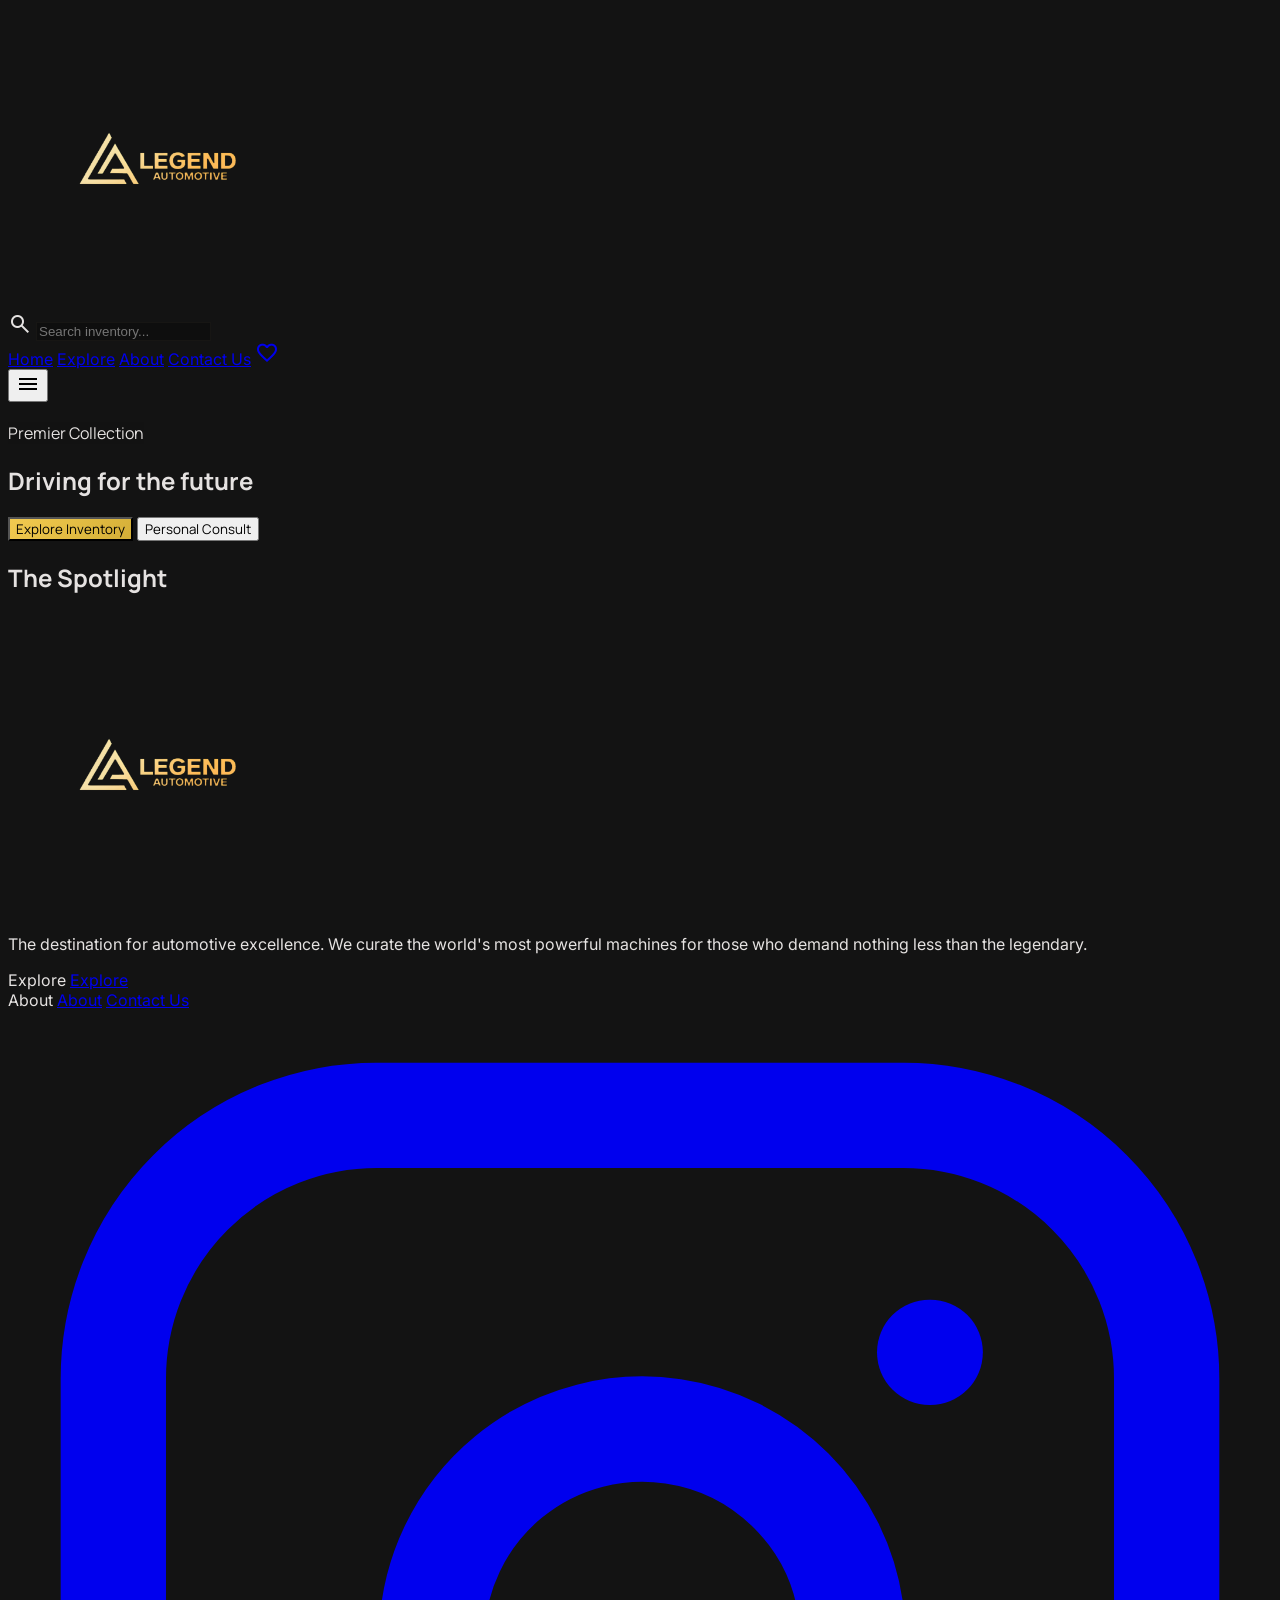
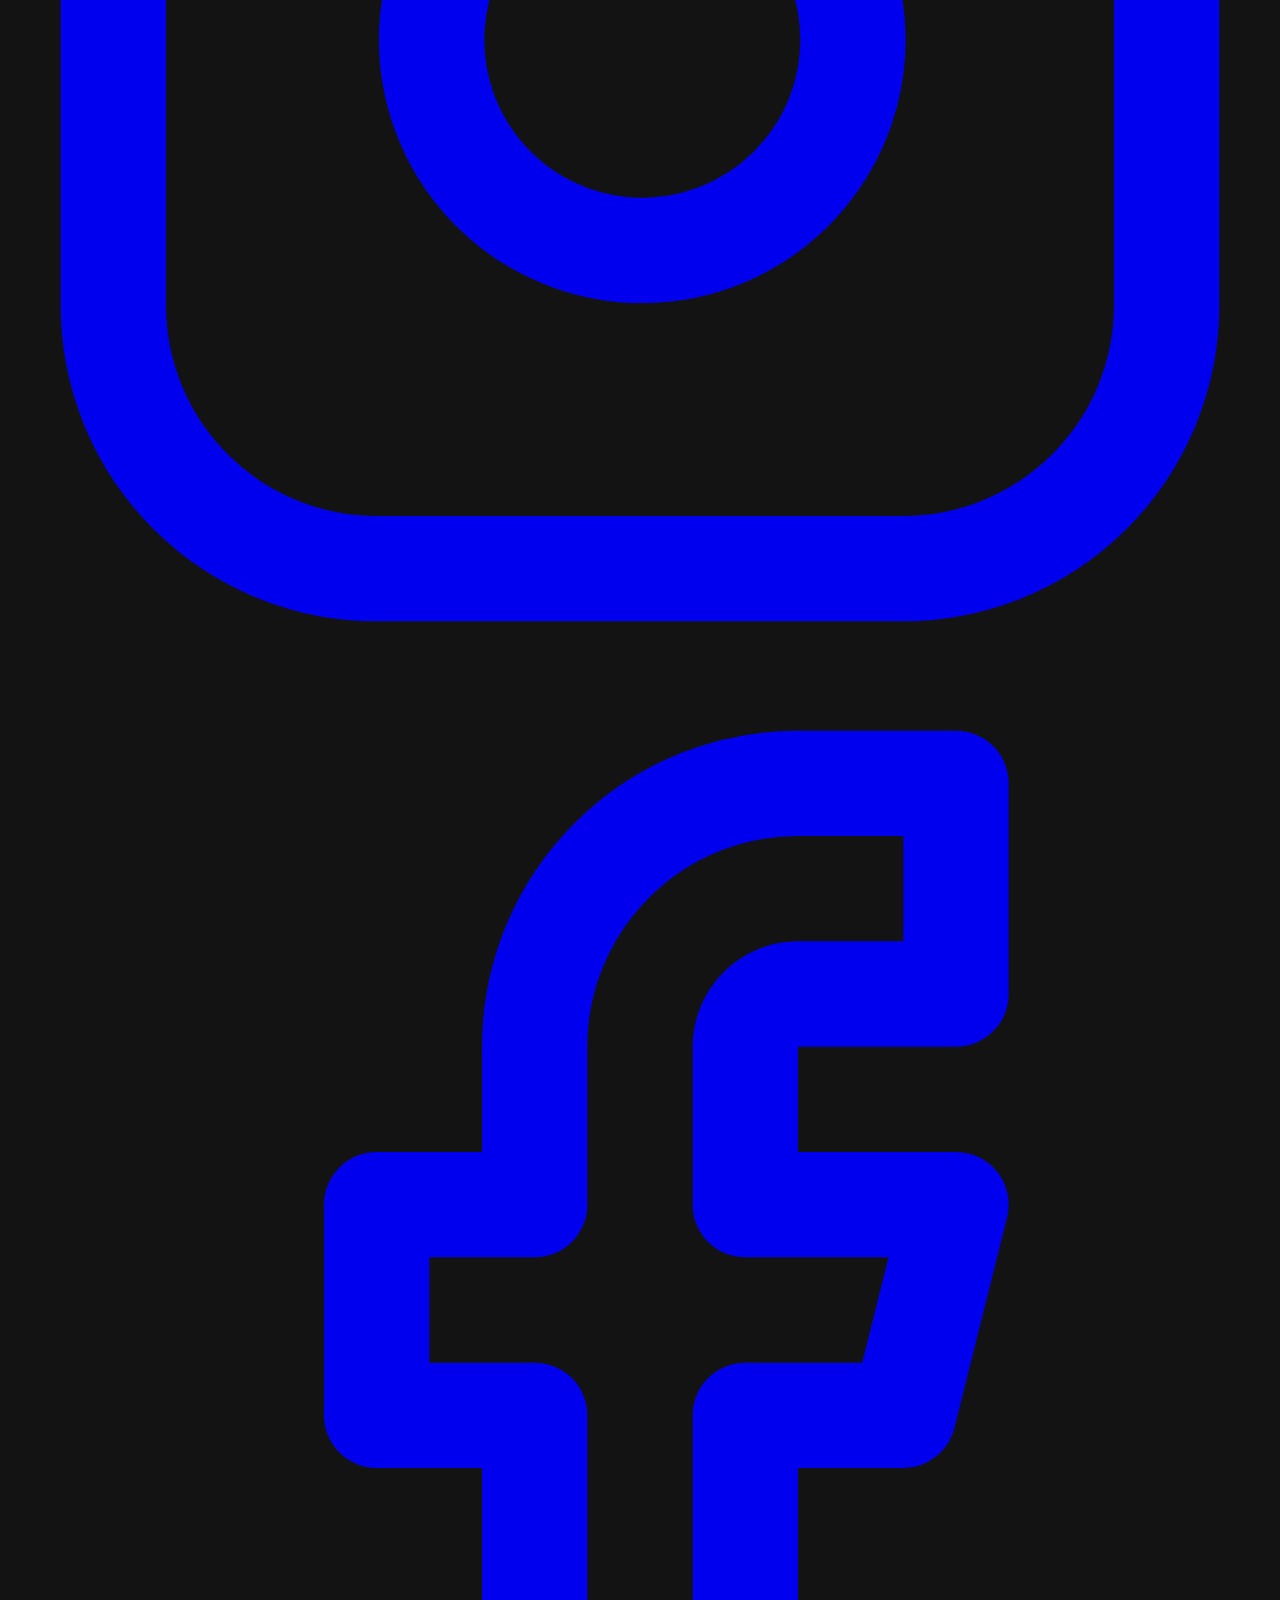
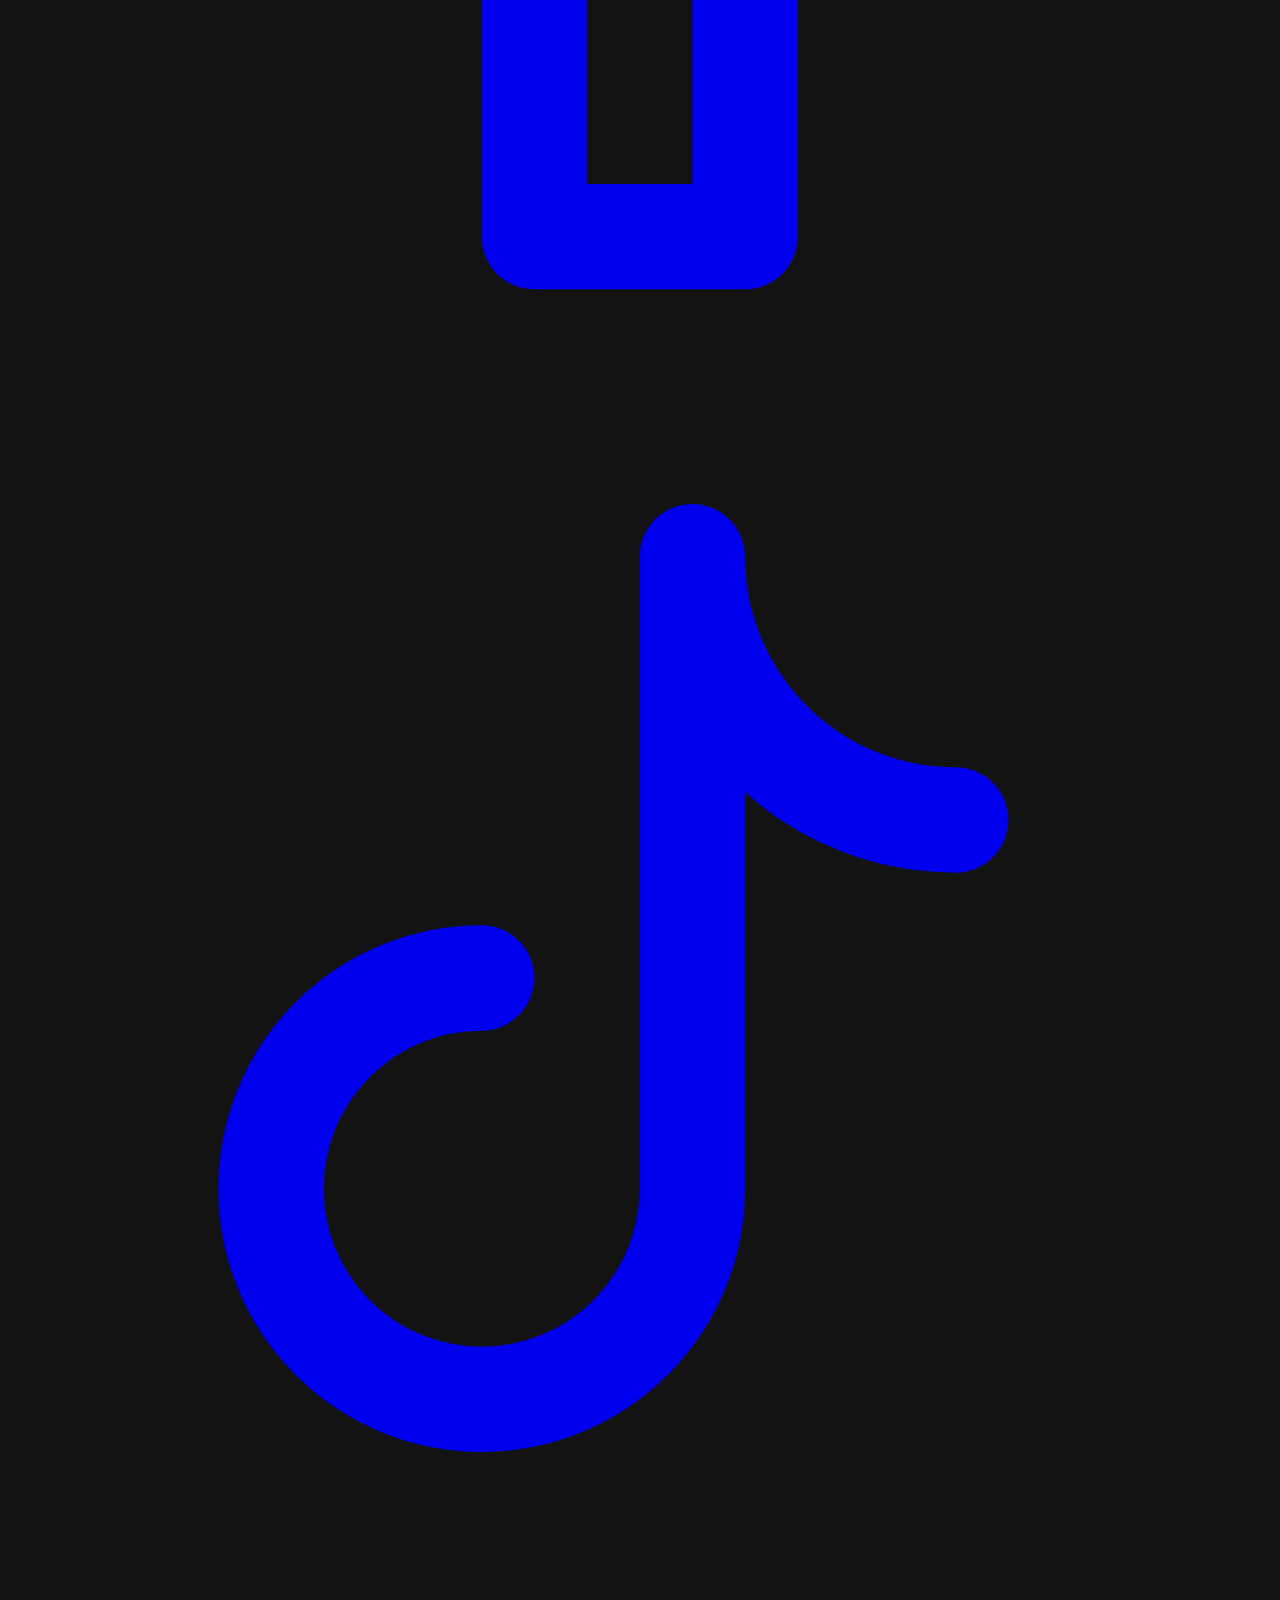
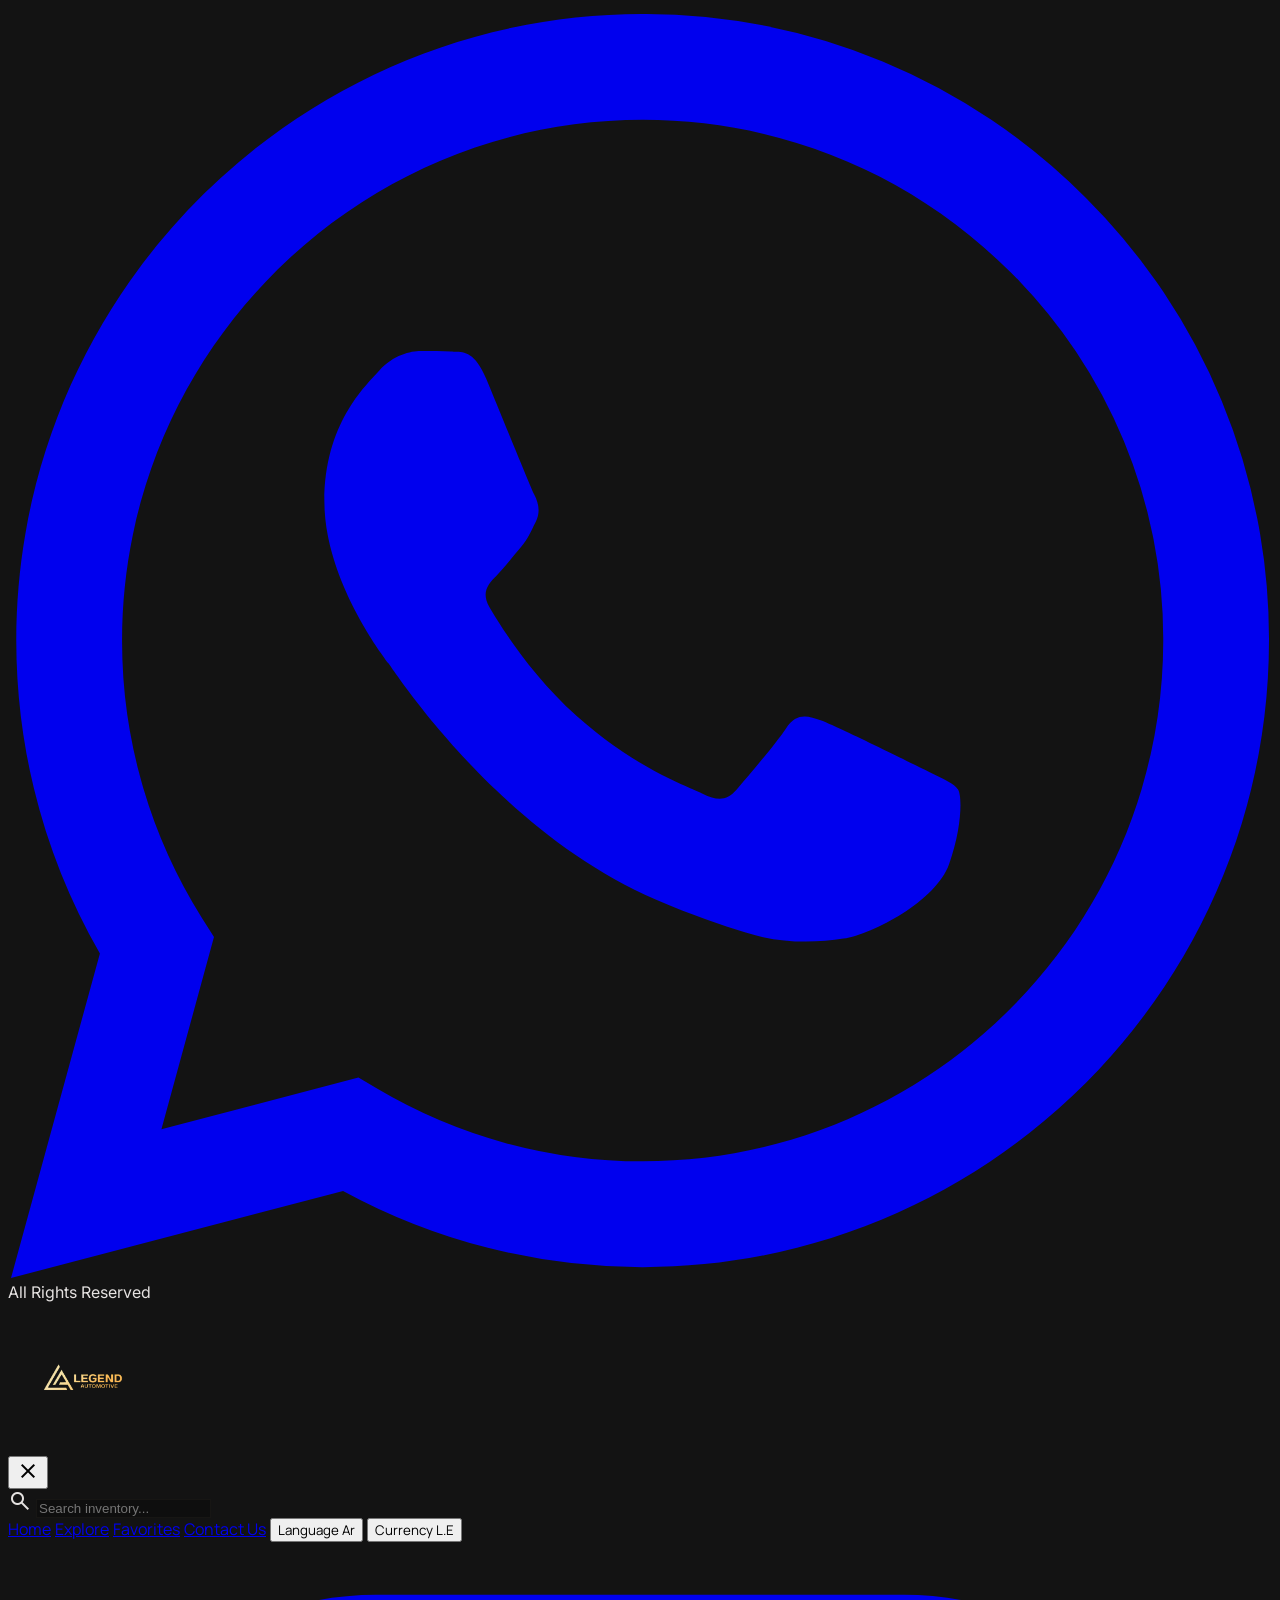
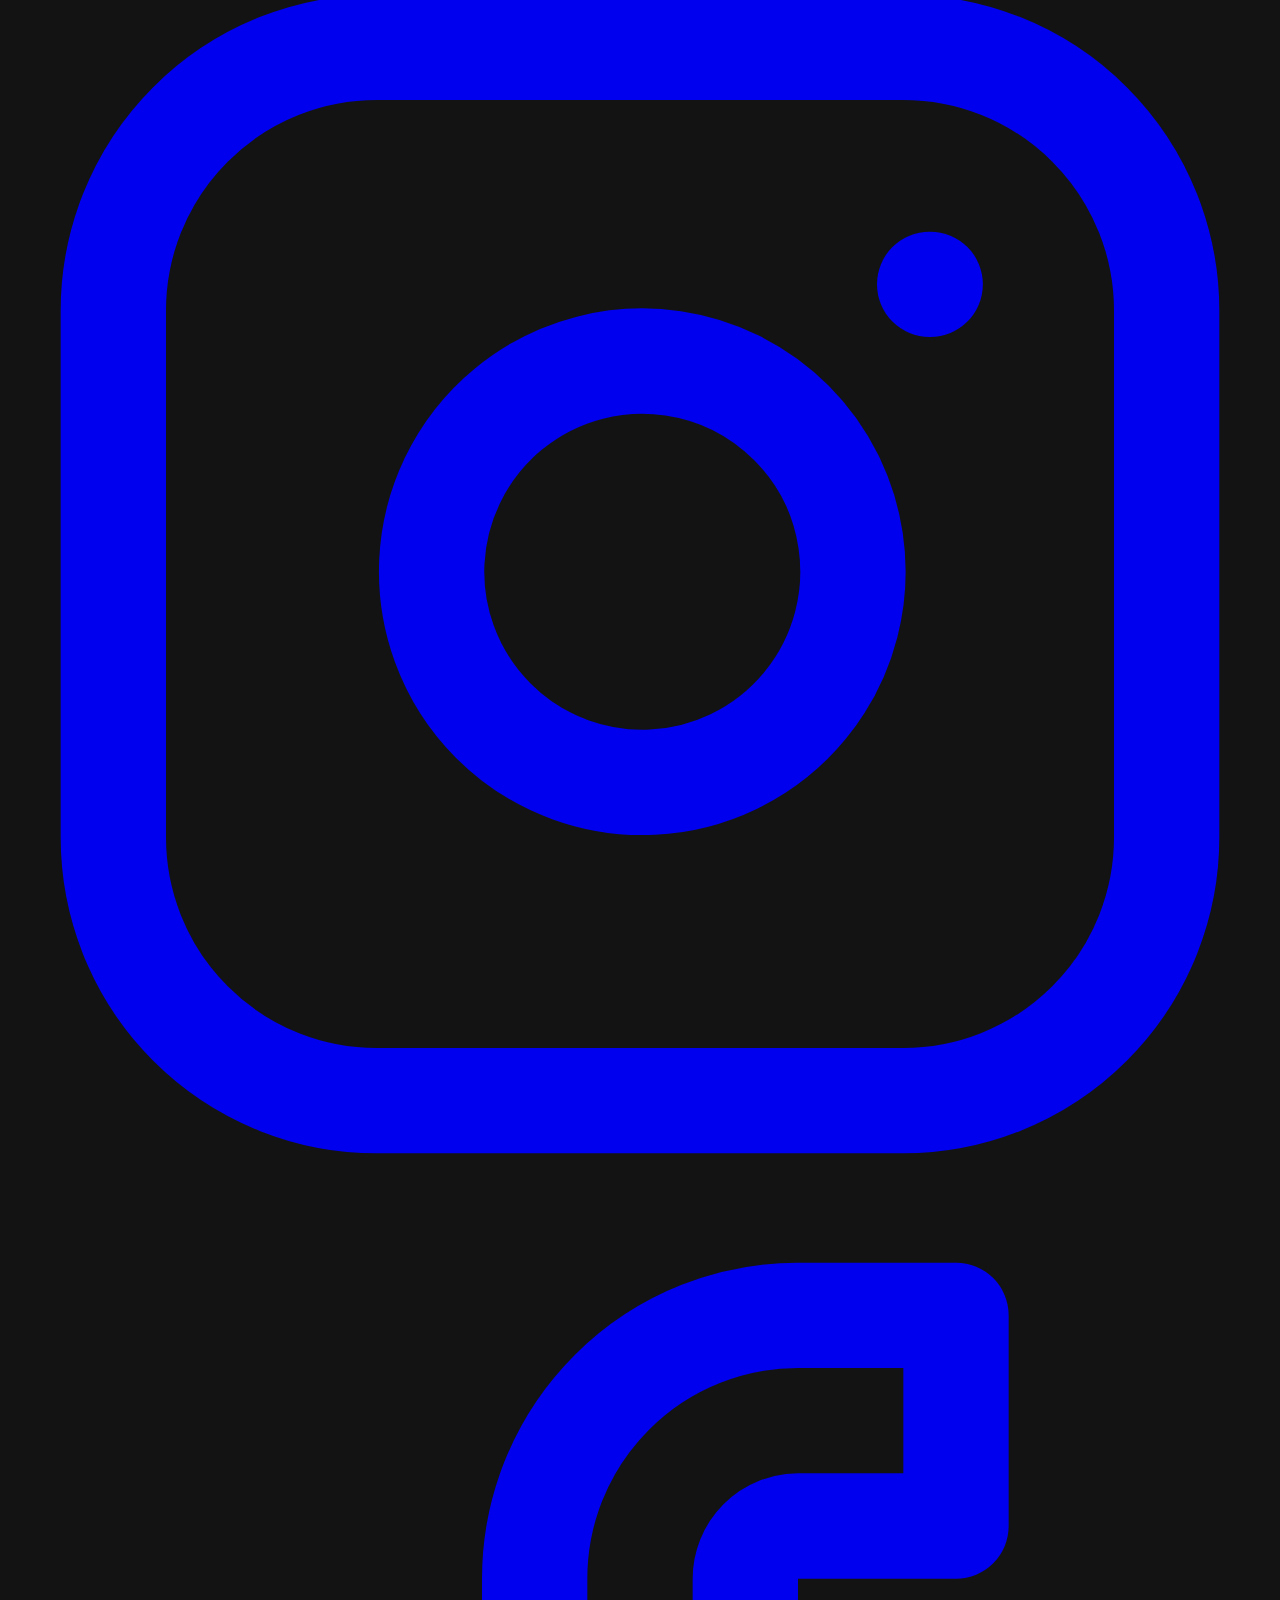
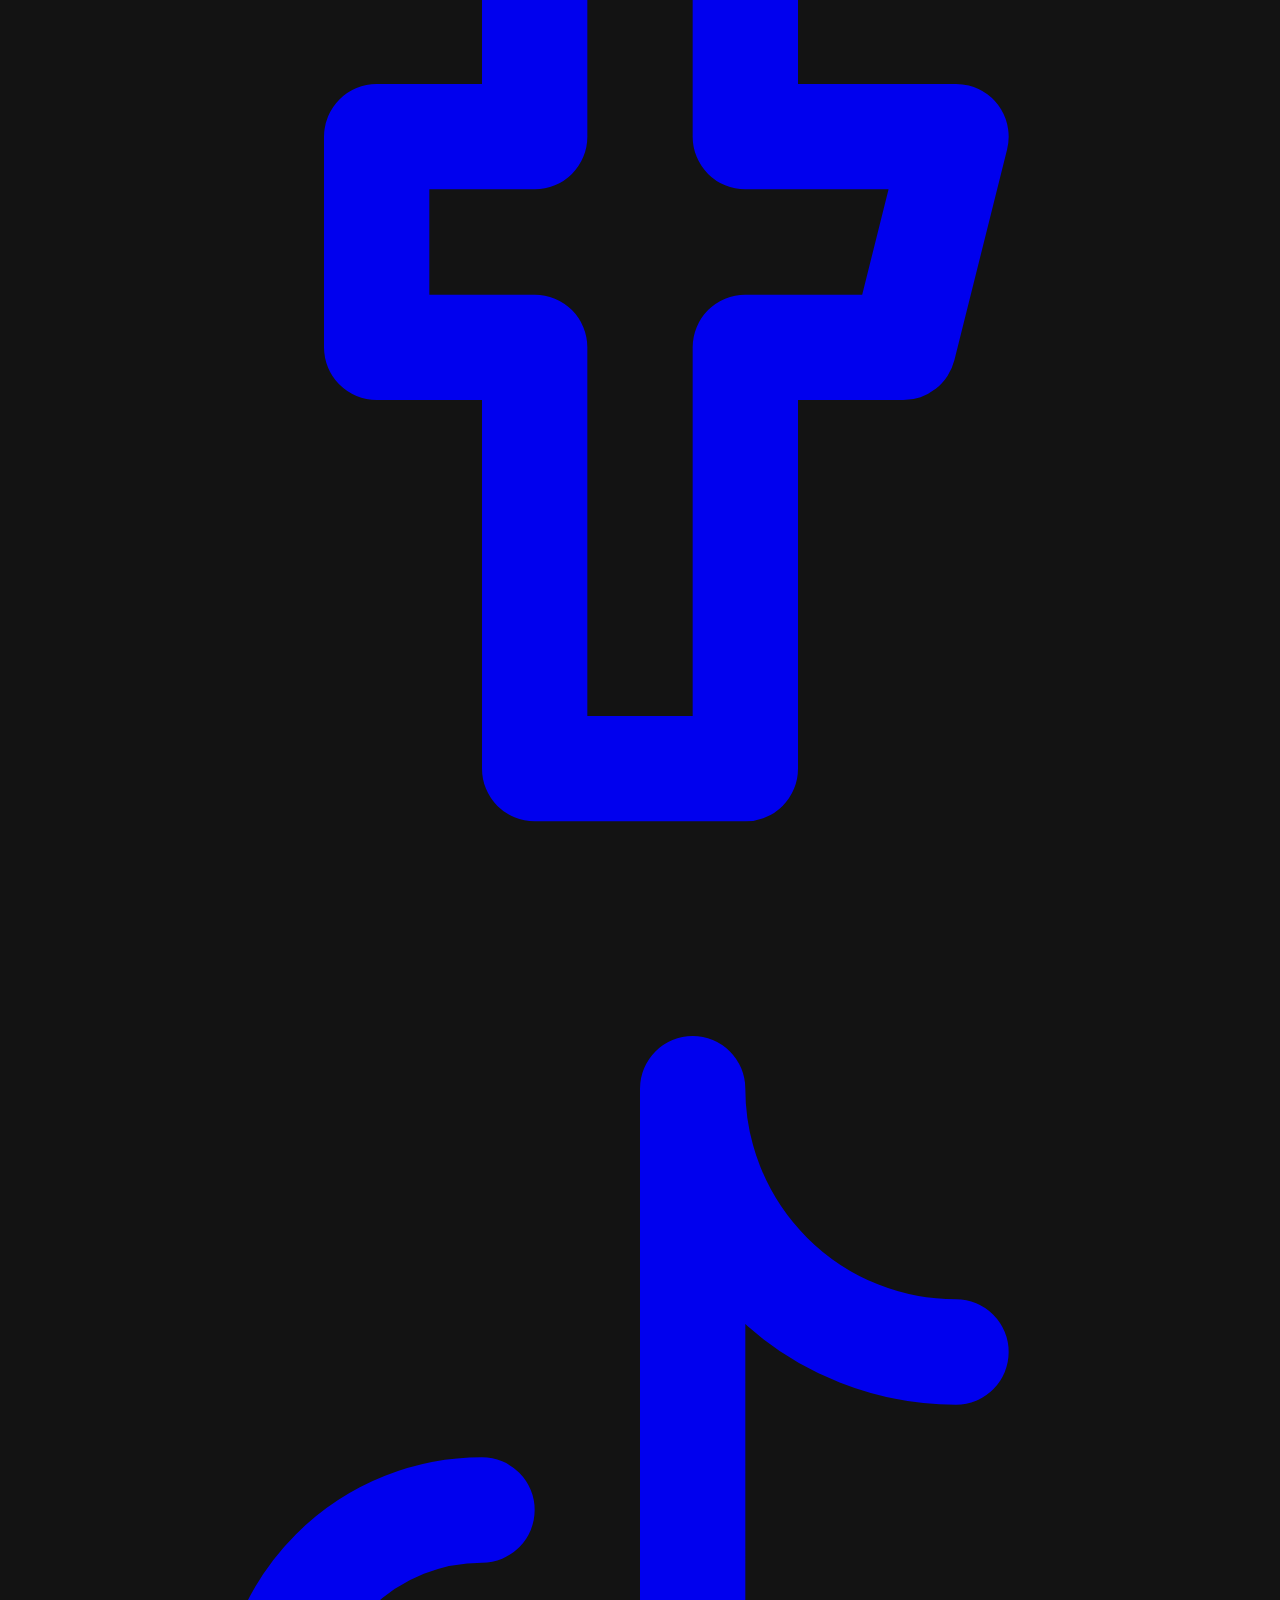
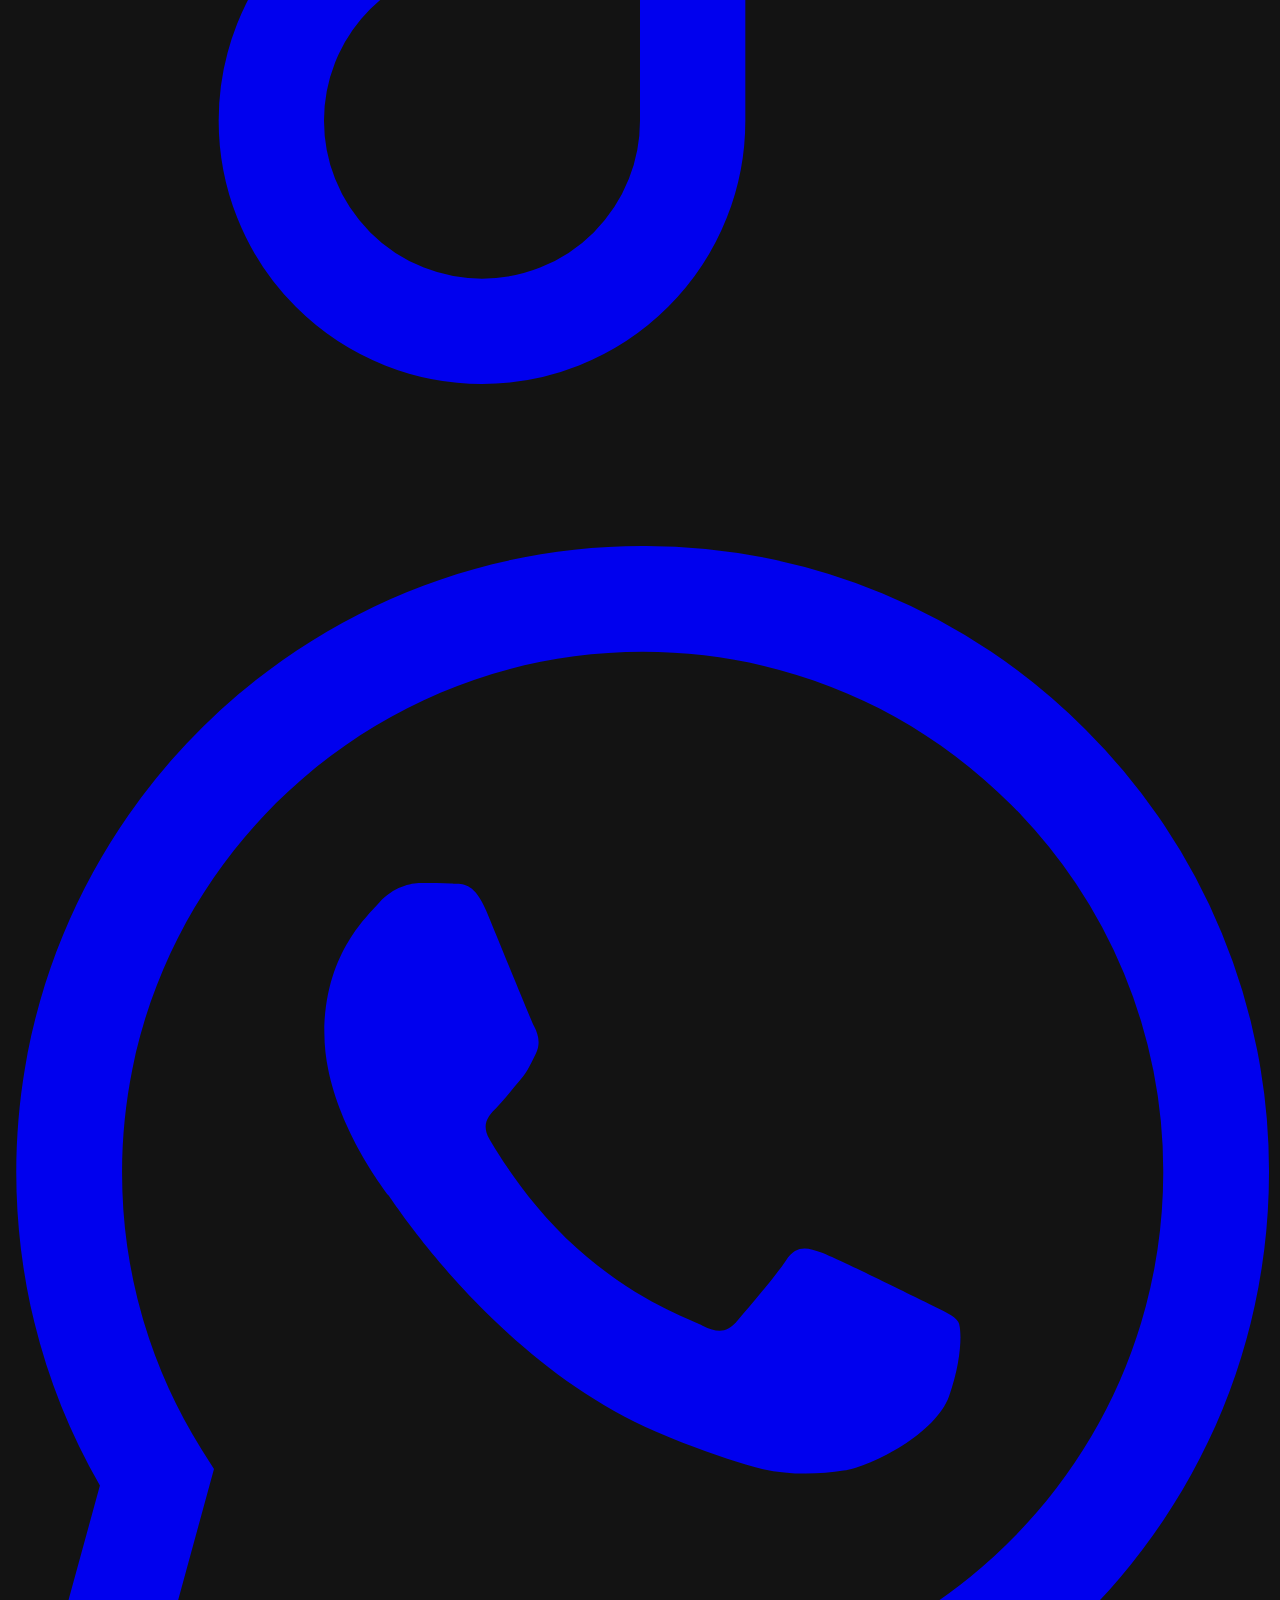
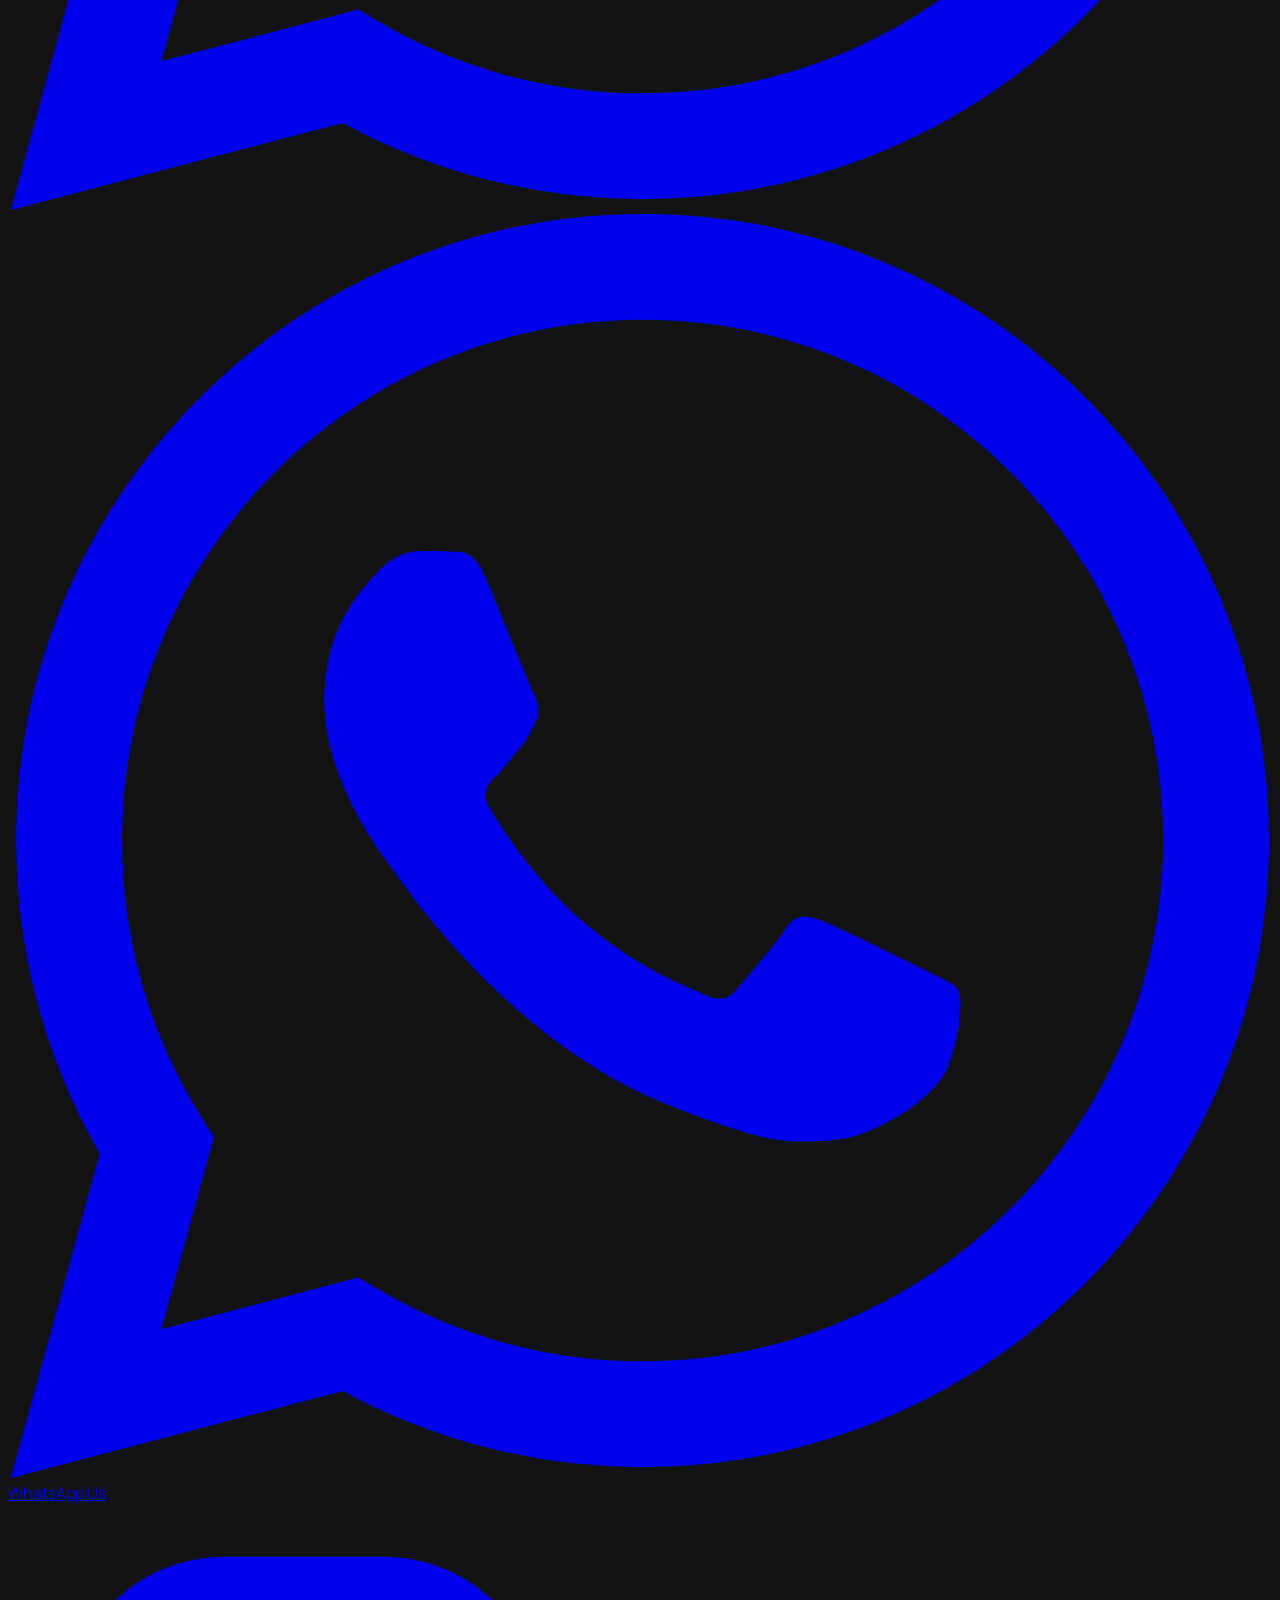
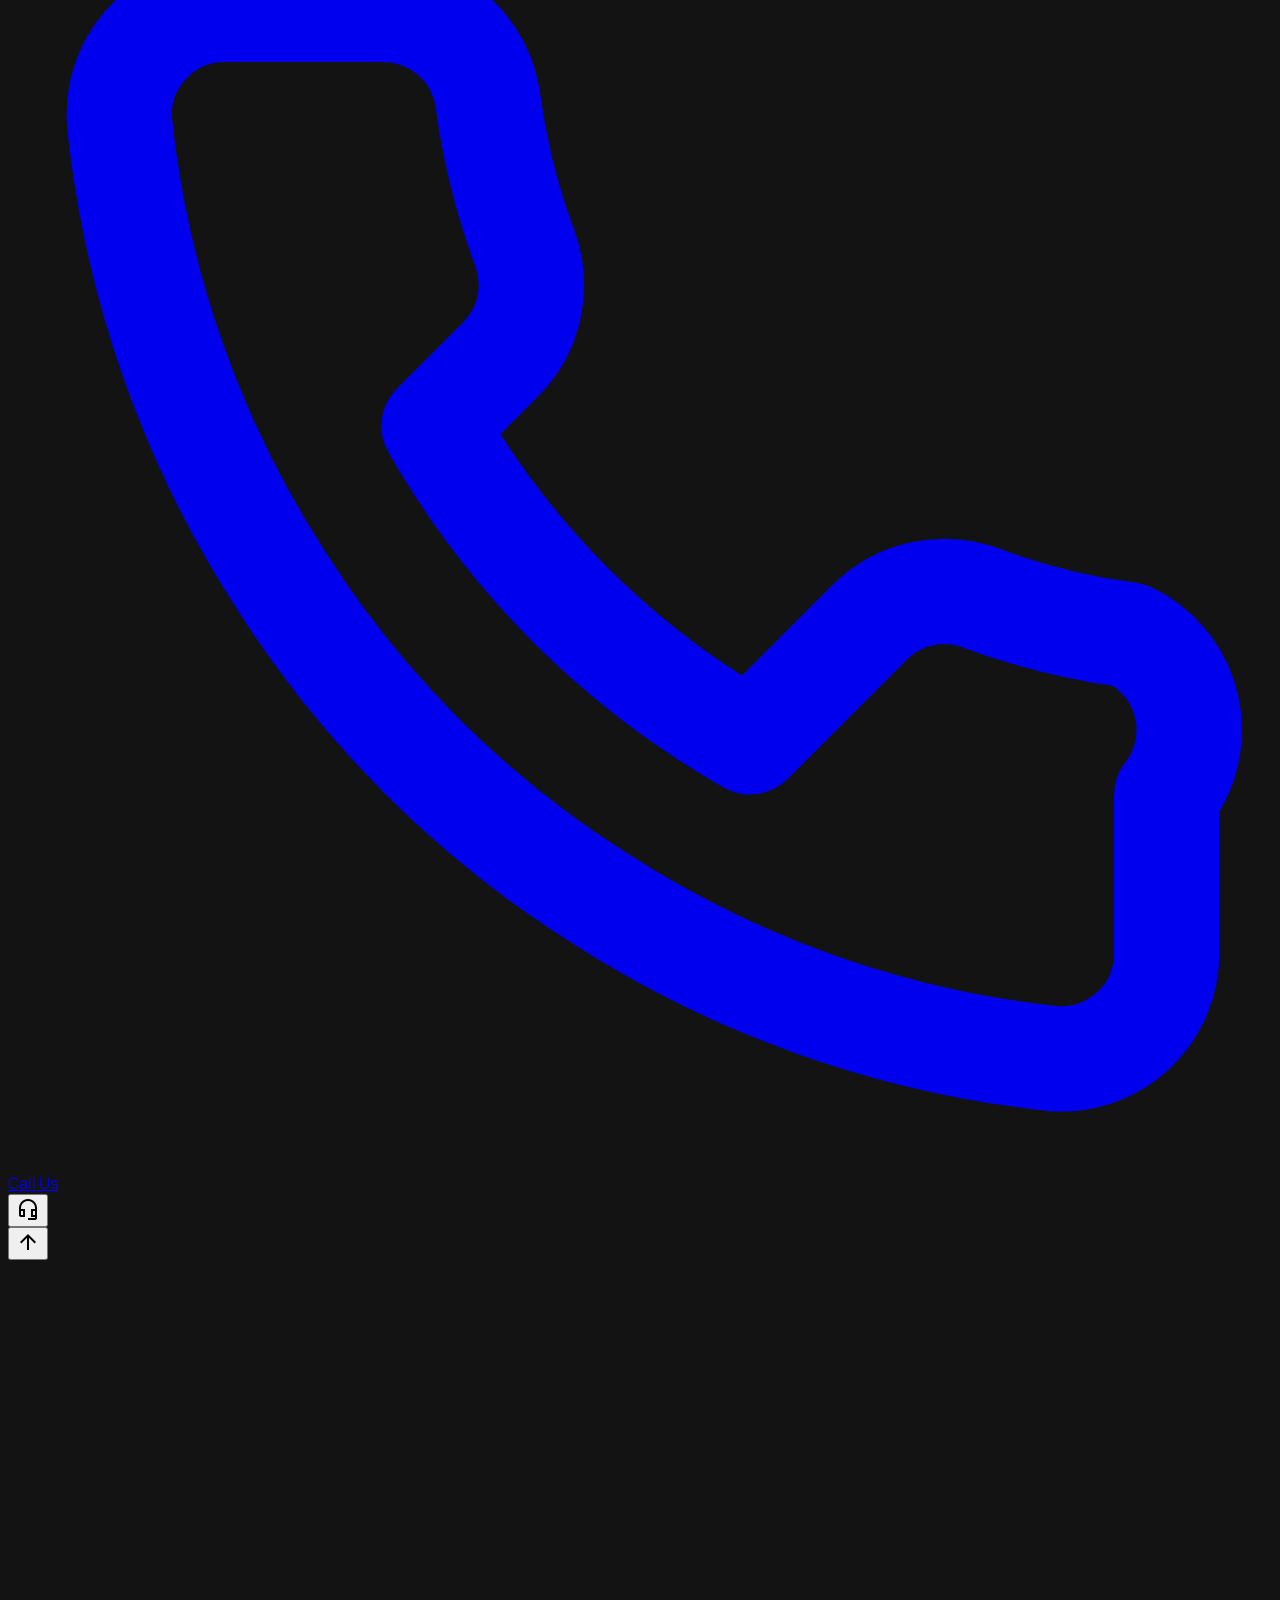
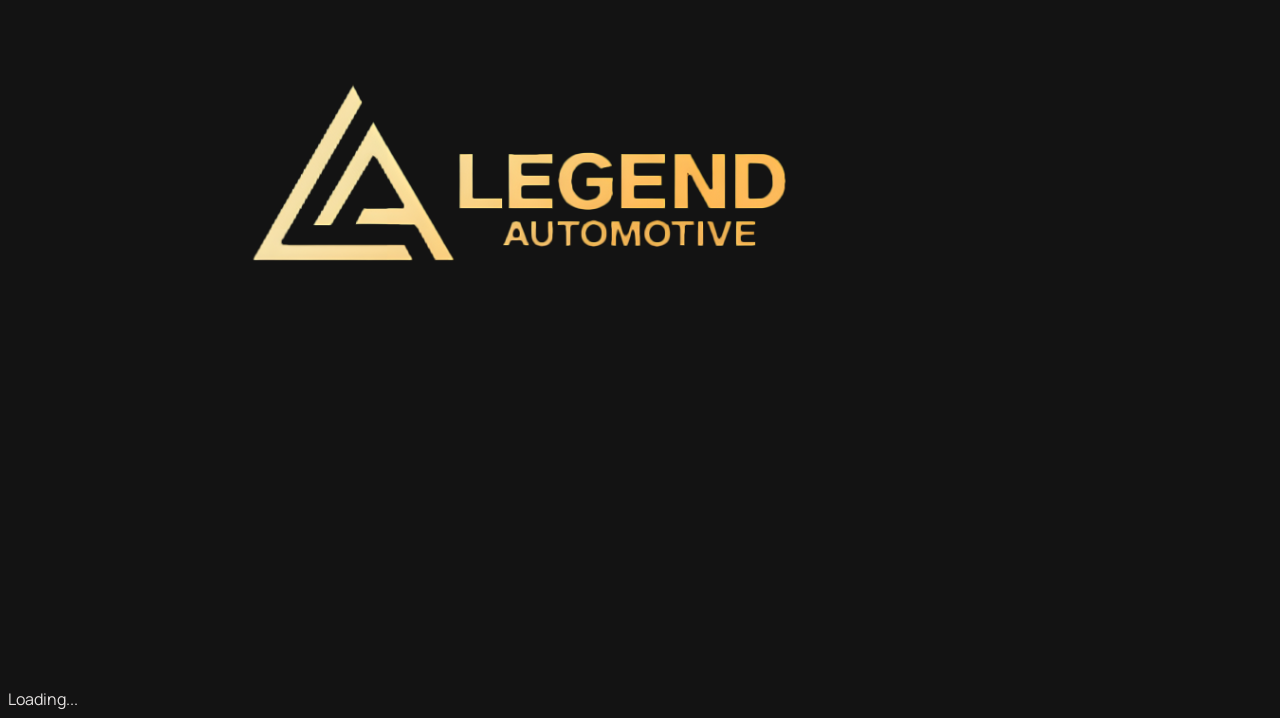
==== commit 3b0d4d22: "feat: implement dynamic event-based theming, product discount price display, and add dedicated event" ====
--- a/index.html
+++ b/index.html
@@ -1,62 +1,55 @@
 <!DOCTYPE html>
 <html class="dark" lang="en">
+
 <head>
-    <meta charset="utf-8"/>
-    <meta content="width=device-width, initial-scale=1.0" name="viewport"/>
+    <link rel="preconnect" href="https://pxawiulologsydofnipi.supabase.co" crossorigin>
+    <link rel="dns-prefetch" href="https://pxawiulologsydofnipi.supabase.co">
+    <meta charset="utf-8" />
+    <meta content="width=device-width, initial-scale=1.0" name="viewport" />
+    <meta name="description" content="Legend Automotive - Premium and luxury vehicles for discerning individuals. Contact us for your dream car.">
     <title>Legend Automotive | The Sovereign Gallery</title>
     <script src="https://cdn.tailwindcss.com?plugins=forms,container-queries"></script>
-    <link href="https://fonts.googleapis.com/css2?family=Manrope:wght@400;600;700;800&amp;family=Inter:wght@300;400;500;600&amp;display=swap" rel="stylesheet"/>
-    <link href="https://fonts.googleapis.com/css2?family=Material+Symbols+Outlined:wght,FILL@100..700,0..1&amp;display=swap" rel="stylesheet"/>
+    <link
+        href="https://fonts.googleapis.com/css2?family=Manrope:wght@400;600;700;800&amp;family=Inter:wght@300;400;500;600&amp;display=swap"
+        rel="stylesheet" />
+    <link
+        href="https://fonts.googleapis.com/css2?family=Material+Symbols+Outlined:wght,FILL@100..700,0..1&amp;display=swap"
+        rel="stylesheet" />
     <link rel="stylesheet" href="style.css">
     <link rel="icon" type="image/png" href="assets/images/logo.jpg">
 </head>
+
 <body class="bg-background text-on-surface font-body selection:bg-primary selection:text-on-primary">
-    <!-- TopNavBar -->
-    <nav class="fixed top-0 w-full z-50 bg-background/80 backdrop-blur-xl">
-        <div class="bg-gradient-to-b from-background to-transparent">
-            <div class="flex justify-between items-center w-full px-8 h-20">
-                <div class="flex items-center gap-4">
-                    <a href="/"><img src="assets/images/logo.jpg" alt="Legend Automotive" style="height:300px;width:auto"></a>
-                </div>
-                <div class="hidden md:flex items-center space-x-10 rtl:space-x-reverse">
-                    <a class="font-manrope tracking-wider uppercase text-sm font-semibold text-primary border-b-2 border-primary-container pb-1" href="/" data-i18n="nav_home">Home</a>
-                    <a class="font-manrope tracking-wider uppercase text-sm font-semibold text-neutral-400 hover:text-primary transition-colors duration-300" href="/inventory" data-i18n="nav_inventory">Explore</a>
-                    <a class="font-manrope tracking-wider uppercase text-sm font-semibold text-neutral-400 hover:text-primary transition-colors duration-300" href="/about" data-i18n="nav_about">About</a>
-                    <a class="font-manrope tracking-wider uppercase text-sm font-semibold text-neutral-400 hover:text-primary transition-colors duration-300" href="/contact" data-i18n="nav_contact">Contact Us</a>
-                    <a class="font-manrope tracking-wider uppercase text-sm font-semibold text-neutral-400 hover:text-primary transition-colors duration-300" href="/favorites">
-                        <span class="material-symbols-outlined align-middle">favorite</span>
-                    </a>
-                </div>
-
-                <div class="flex items-center gap-4">
-                    <button id="mobile-menu-btn" class="scale-95 active:scale-90 transition-transform text-primary">
-                        <span class="material-symbols-outlined">menu</span>
-                    </button>
-                </div>
-            </div>
-        </div>
-    </nav>
+    <div id="global-header-placeholder"></div>
 
     <main>
         <!-- Hero Section -->
         <section class="relative h-screen w-full flex items-center md:items-end overflow-hidden">
             <div class="absolute inset-0 z-0">
-                <img id="hero-bg-image" class="w-full h-full object-cover object-center scale-105 hidden" src=""/>
+                <img id="hero-bg-image" fetchpriority="high" class="w-full h-full object-cover object-center scale-105 hidden" src="" />
                 <div class="absolute inset-0 bg-gradient-to-t from-background via-transparent to-background/60"></div>
             </div>
             <div class="relative z-10 max-w-7xl mx-auto px-8 pt-24 md:pt-0 pb-12 md:pb-24 w-full mt-10 md:mt-0">
                 <div class="max-w-2xl text-center md:text-left mx-auto md:mx-0 rtl:text-right">
-                    <span class="inline-block px-3 py-1 mb-6 glass-card rounded-full text-xs font-headline font-bold tracking-[0.2em] uppercase text-primary border border-outline-variant/15" data-i18n="hero_subtitle">
+                    <span
+                        class="inline-block px-3 py-1 mb-6 glass-card rounded-full text-xs font-headline font-bold tracking-[0.2em] uppercase text-primary border border-outline-variant/15"
+                        data-i18n="hero_subtitle">
                         Premier Collection
                     </span>
-                    <h1 class="font-headline text-7xl md:text-8xl font-extrabold tracking-tighter leading-tight mb-8 text-primary" data-i18n="hero_title">
-                        Driving for the <br/><span class="italic">future</span>
+                    <h1 class="font-headline text-7xl md:text-8xl font-extrabold tracking-tighter leading-tight mb-8 text-primary"
+                        data-i18n="hero_title">
+                        Driving for the <br /><span class="italic">future</span>
                     </h1>
-                    <div class="flex flex-col md:flex-row gap-6 items-center md:items-center justify-center md:justify-start rtl:flex-row-reverse">
-                        <button onclick="window.location.href='/LegendAutomotive/inventory'" class="w-full md:w-auto bg-black text-[#f5e0a7] border border-[#f5e0a7] font-headline font-bold px-10 py-5 rounded-md transition-all hover:bg-[#f5e0a7] hover:text-black active:scale-95 shadow-2xl" data-i18n="explore_inventory">
+                    <div
+                        class="flex flex-col md:flex-row gap-6 items-center md:items-center justify-center md:justify-start rtl:flex-row-reverse">
+                        <button onclick="window.location.href='/inventory'"
+                            class="w-full md:w-auto gold-shimmer text-on-primary font-headline font-bold px-10 py-5 rounded-md transition-all hover:brightness-110 active:scale-95 shadow-2xl"
+                            data-i18n="explore_inventory">
                             Explore Inventory
                         </button>
-                        <button onclick="window.location.href='/LegendAutomotive/contact'" class="w-full md:w-auto bg-surface-container-highest/40 backdrop-blur-md border border-outline-variant/15 text-on-surface font-headline font-semibold px-10 py-5 rounded-md hover:bg-surface-container-highest transition-colors" data-i18n="personal_consult">
+                        <button onclick="window.location.href='/contact'"
+                            class="w-full md:w-auto bg-surface-container-highest/40 backdrop-blur-md border border-outline-variant/15 text-on-surface font-headline font-semibold px-10 py-5 rounded-md hover:bg-surface-container-highest transition-colors"
+                            data-i18n="personal_consult">
                             Personal Consult
                         </button>
                     </div>
@@ -65,9 +58,10 @@
         </section>
 
         <!-- Featured Gallery (Vertical Cards) -->
-        <section class="py-32 overflow-hidden bg-background">
+        <section id="spotlight-section" class="py-32 overflow-hidden bg-background">
             <div class="max-w-7xl mx-auto px-8 mb-16">
-                <h2 class="font-headline text-5xl font-extrabold tracking-tight text-center md:text-left rtl:text-right text-primary" data-i18n="the_spotlight">The Spotlight</h2>
+                <h2 class="font-headline text-5xl font-extrabold tracking-tight text-center md:text-left rtl:text-right text-primary"
+                    data-i18n="the_spotlight">The Spotlight</h2>
             </div>
             <div class="max-w-3xl mx-auto">
                 <div id="trending-container" class="flex flex-col gap-12 px-8 pb-12">
@@ -77,96 +71,11 @@
         </section>
     </main>
 
-    <!-- Footer -->
-    <footer class="w-full border-t border-outline-variant/15 bg-surface-container-lowest">
-        <div class="grid grid-cols-1 md:grid-cols-3 gap-12 px-12 py-16 max-w-7xl mx-auto">
-            <div class="rtl:text-right">
-                <div class="flex items-center gap-3 mb-6">
-                    <a href="/"><img src="assets/images/logo.jpg" alt="Legend Automotive" class="site-logo" style="height:120px;width:auto"></a>
-                </div>
-                <p class="font-inter text-xs text-neutral-500 max-w-xs leading-loose">
-                    The destination for automotive excellence. We curate the world's most powerful machines for those who demand nothing less than the legendary.
-                </p>
-            </div>
-            <div class="grid grid-cols-2 gap-8 rtl:text-right">
-                <div class="flex flex-col space-y-4">
-                    <span class="font-manrope text-xs font-bold uppercase tracking-widest text-primary mb-2" data-i18n="nav_inventory">Explore</span>
-                    <a class="font-inter text-xs text-neutral-500 hover:text-primary-container hover:translate-x-1 transition-all duration-200 opacity-80 hover:opacity-100" href="/inventory" data-i18n="nav_inventory">Explore</a>
-                </div>
-                <div class="flex flex-col space-y-4">
-                    <span class="font-manrope text-xs font-bold uppercase tracking-widest text-primary mb-2" data-i18n="nav_about">Company</span>
-                    <a class="font-inter text-xs text-neutral-500 hover:text-primary-container hover:translate-x-1 transition-all duration-200 opacity-80 hover:opacity-100" href="/about" data-i18n="nav_about">About Us</a>
-                </div>
-            </div>
-            <div class="flex flex-col justify-end items-center md:items-start rtl:items-end">
-                <div id="footer-social-links" class="flex gap-4 opacity-80 hover:opacity-100 transition-opacity mb-8">
-                    <a id="footer-social-instagram" href="#" class="text-neutral-500 hover:text-primary transition-all duration-300 hover:scale-110 active:scale-95" title="Instagram">
-                        <svg class="w-5 h-5" viewBox="0 0 24 24" fill="none" stroke="currentColor" stroke-width="2" stroke-linecap="round" stroke-linejoin="round"><rect x="2" y="2" width="20" height="20" rx="5" ry="5"></rect><path d="M16 11.37A4 4 0 1 1 12.63 8 4 4 0 0 1 16 11.37z"></path><line x1="17.5" y1="6.5" x2="17.51" y2="6.5"></line></svg>
-                    </a>
-                    <a id="footer-social-facebook" href="#" class="text-neutral-500 hover:text-primary transition-all duration-300 hover:scale-110 active:scale-95" title="Facebook">
-                        <svg class="w-5 h-5" viewBox="0 0 24 24" fill="none" stroke="currentColor" stroke-width="2" stroke-linecap="round" stroke-linejoin="round"><path d="M18 2h-3a5 5 0 0 0-5 5v3H7v4h3v8h4v-8h3l1-4h-4V7a1 1 0 0 1 1-1h3z"></path></svg>
-                    </a>
-                    <a id="footer-social-tiktok" href="#" class="text-neutral-500 hover:text-primary transition-all duration-300 hover:scale-110 active:scale-95" title="TikTok">
-                        <svg class="w-5 h-5" viewBox="0 0 24 24" fill="none" stroke="currentColor" stroke-width="2" stroke-linecap="round" stroke-linejoin="round"><path d="M9 12a4 4 0 1 0 4 4V4a5 5 0 0 0 5 5"></path></svg>
-                    </a>
-                    <a id="footer-social-whatsapp" href="#" class="text-neutral-500 hover:text-primary transition-all duration-300 hover:scale-110 active:scale-95" title="WhatsApp">
-                        <svg class="w-5 h-5" viewBox="0 0 24 24" fill="currentColor"><path d="M17.472 14.382c-.297-.149-1.758-.867-2.03-.967-.273-.099-.471-.148-.67.15-.197.297-.767.966-.94 1.164-.173.199-.347.223-.644.075-.297-.15-1.255-.463-2.39-1.475-.883-.788-1.48-1.761-1.653-2.059-.173-.297-.018-.458.13-.606.134-.133.298-.347.446-.52.149-.174.198-.298.298-.497.099-.198.05-.371-.025-.52-.075-.149-.669-1.612-.916-2.207-.242-.579-.487-.5-.669-.51-.173-.008-.371-.01-.57-.01-.198 0-.52.074-.792.372-.272.297-1.04 1.016-1.04 2.479 0 1.462 1.065 2.875 1.213 3.074.149.198 2.096 3.2 5.077 4.487.709.306 1.262.489 1.694.625.712.227 1.36.195 1.871.118.571-.085 1.758-.719 2.006-1.413.248-.694.248-1.289.173-1.413-.074-.124-.272-.198-.57-.347m-5.421 7.403h-.004a9.87 9.87 0 01-5.031-1.378l-.361-.214-3.741.982.998-3.648-.235-.374a9.86 9.86 0 01-1.51-5.26c.001-5.45 4.436-9.884 9.888-9.884 2.64 0 5.122 1.03 6.988 2.898a9.825 9.825 0 012.893 6.994c-.003 5.45-4.437 9.884-9.885 9.884m8.413-18.297A11.815 11.815 0 0012.05 0C5.495 0 .16 5.335.157 11.892c0 2.096.547 4.142 1.588 5.945L.057 24l6.305-1.654a11.882 11.882 0 005.683 1.448h.005c6.554 0 11.89-5.335 11.893-11.893a11.821 11.821 0 00-3.48-8.413Z"/></svg>
-                    </a>
-                </div>
-                <div class="font-inter text-xs text-neutral-500" data-i18n="all_rights_reserved">
-                    � 2024 Legend Automotive. All Rights Reserved.
-                </div>
-            </div>
-        </div>
-    </footer>
+    <div id="global-footer-placeholder"></div>
 
-    <!-- Floating Mobile Menu Structure -->
-    <div id="mobile-menu-overlay" class="fixed inset-0 bg-black/60 backdrop-blur-sm z-[100] opacity-0 pointer-events-none transition-opacity duration-300"></div>
-    <div id="mobile-menu-drawer" class="fixed top-0 right-0 h-full w-[80%] max-w-sm bg-background z-[101] translate-x-full transition-transform duration-400 shadow-2xl flex flex-col">
-        <div class="flex justify-between items-center p-6 border-b border-outline-variant/10">
-            <div class="flex items-center gap-3">
-                <a href="/"><img src="assets/images/logo.jpg" alt="Legend Automotive" class="site-logo" style="height:150px;width:auto"></a>
-            </div>
-            <button id="mobile-menu-close" class="p-2 text-primary active:scale-90 transition-transform">
-                <span class="material-symbols-outlined">close</span>
-            </button>
-        </div>
-        <div class="flex-grow overflow-y-auto p-6 space-y-8">
-            <nav class="flex flex-col space-y-6">
-                <a href="/" class="text-2xl font-headline font-bold text-on-surface hover:text-primary transition-colors" data-i18n="nav_home">Home</a>
-                <a href="/inventory" class="text-2xl font-headline font-bold text-on-surface hover:text-primary transition-colors" data-i18n="nav_inventory">Explore</a>
-                <a href="/favorites" class="text-2xl font-headline font-bold text-on-surface hover:text-primary transition-colors">Favorites</a>
-                <a href="/about" class="text-2xl font-headline font-bold text-on-surface hover:text-primary transition-colors" data-i18n="nav_about">About Us</a>
-                <a href="/contact" class="text-2xl font-headline font-bold text-on-surface hover:text-primary transition-colors" data-i18n="nav_contact">Contact</a>
-                <button onclick="toggleLanguage()" class="text-left text-2xl font-headline font-bold text-on-surface hover:text-primary transition-colors flex justify-between items-center group">
-                    <span data-i18n="language">Language</span>
-                    <span class="text-primary text-base font-bold bg-primary/10 px-3 py-1 rounded-full group-active:scale-95 transition-transform">Ar</span>
-                </button>
-                <button onclick="toggleCurrency()" class="text-left text-2xl font-headline font-bold text-on-surface hover:text-primary transition-colors flex justify-between items-center group">
-                    <span data-i18n="currency">Currency</span>
-                    <span class="currency-text text-primary text-base font-bold bg-primary/10 px-3 py-1 rounded-full group-active:scale-95 transition-transform">L.E</span>
-                </button></nav>
-
-        </div>
-        <div class="p-6 border-t border-outline-variant/10 flex justify-center gap-6">
-            <a id="drawer-social-instagram" href="#" class="text-neutral-500 hover:text-primary transition-all duration-300 hover:scale-110 active:scale-95"><svg class="w-6 h-6" viewBox="0 0 24 24" fill="none" stroke="currentColor" stroke-width="2" stroke-linecap="round" stroke-linejoin="round"><rect x="2" y="2" width="20" height="20" rx="5" ry="5"></rect><path d="M16 11.37A4 4 0 1 1 12.63 8 4 4 0 0 1 16 11.37z"></path><line x1="17.5" y1="6.5" x2="17.51" y2="6.5"></line></svg></a>
-            <a id="drawer-social-facebook" href="#" class="text-neutral-500 hover:text-primary transition-all duration-300 hover:scale-110 active:scale-95"><svg class="w-6 h-6" viewBox="0 0 24 24" fill="none" stroke="currentColor" stroke-width="2" stroke-linecap="round" stroke-linejoin="round"><path d="M18 2h-3a5 5 0 0 0-5 5v3H7v4h3v8h4v-8h3l1-4h-4V7a1 1 0 0 1 1-1h3z"></path></svg></a>
-            <a id="drawer-social-tiktok" href="#" class="text-neutral-500 hover:text-primary transition-all duration-300 hover:scale-110 active:scale-95"><svg class="w-6 h-6" viewBox="0 0 24 24" fill="none" stroke="currentColor" stroke-width="2" stroke-linecap="round" stroke-linejoin="round"><path d="M9 12a4 4 0 1 0 4 4V4a5 5 0 0 0 5 5"></path></svg></a>
-            <a id="drawer-social-whatsapp" href="#" class="text-neutral-500 hover:text-primary transition-all duration-300 hover:scale-110 active:scale-95"><svg class="w-6 h-6" viewBox="0 0 24 24" fill="currentColor"><path d="M17.472 14.382c-.297-.149-1.758-.867-2.03-.967-.273-.099-.471-.148-.67.15-.197.297-.767.966-.94 1.164-.173.199-.347.223-.644.075-.297-.15-1.255-.463-2.39-1.475-.883-.788-1.48-1.761-1.653-2.059-.173-.297-.018-.458.13-.606.134-.133.298-.347.446-.52.149-.174.198-.298.298-.497.099-.198.05-.371-.025-.52-.075-.149-.669-1.612-.916-2.207-.242-.579-.487-.5-.669-.51-.173-.008-.371-.01-.57-.01-.198 0-.52.074-.792.372-.272.297-1.04 1.016-1.04 2.479 0 1.462 1.065 2.875 1.213 3.074.149.198 2.096 3.2 5.077 4.487.709.306 1.262.489 1.694.625.712.227 1.36.195 1.871.118.571-.085 1.758-.719 2.006-1.413.248-.694.248-1.289.173-1.413-.074-.124-.272-.198-.57-.347m-5.421 7.403h-.004a9.87 9.87 0 01-5.031-1.378l-.361-.214-3.741.982.998-3.648-.235-.374a9.86 9.86 0 01-1.51-5.26c.001-5.45 4.436-9.884 9.888-9.884 2.64 0 5.122 1.03 6.988 2.898a9.825 9.825 0 012.893 6.994c-.003 5.45-4.437 9.884-9.885 9.884m8.413-18.297A11.815 11.815 0 0012.05 0C5.495 0 .16 5.335.157 11.892c0 2.096.547 4.142 1.588 5.945L.057 24l6.305-1.654a11.882 11.882 0 005.683 1.448h.005c6.554 0 11.89-5.335 11.893-11.893a11.821 11.821 0 00-3.48-8.413Z"/></svg></a>
-        </div>
-    </div>
-
-    <!-- Floating Contact Button -->
-    <div class="fixed bottom-6 right-6 z-50 flex flex-col items-end space-y-4">
-        <div id="contact-popup" class="hidden flex-col gap-3 bg-surface-container-highest/90 backdrop-blur-md p-4 rounded-2xl border border-outline-variant/20 shadow-2xl origin-bottom-right transition-all duration-300 transform scale-95 opacity-0">
-            <a id="social-whatsapp" href="#" target="_blank" class="flex items-center gap-3 text-on-surface hover:text-primary transition-colors p-2 rounded-lg hover:bg-surface-bright group"><div class="w-10 h-10 rounded-full bg-[#25D366]/20 flex items-center justify-center text-[#25D366] group-hover:scale-110 transition-transform"><svg class="w-6 h-6" viewBox="0 0 24 24" fill="currentColor"><path d="M17.472 14.382c-.297-.149-1.758-.867-2.03-.967-.273-.099-.471-.148-.67.15-.197.297-.767.966-.94 1.164-.173.199-.347.223-.644.075-.297-.15-1.255-.463-2.39-1.475-.883-.788-1.48-1.761-1.653-2.059-.173-.297-.018-.458.13-.606.134-.133.298-.347.446-.52.149-.174.198-.298.298-.497.099-.198.05-.371-.025-.52-.075-.149-.669-1.612-.916-2.207-.242-.579-.487-.5-.669-.51-.173-.008-.371-.01-.57-.01-.198 0-.52.074-.792.372-.272.297-1.04 1.016-1.04 2.479 0 1.462 1.065 2.875 1.213 3.074.149.198 2.096 3.2 5.077 4.487.709.306 1.262.489 1.694.625.712.227 1.36.195 1.871.118.571-.085 1.758-.719 2.006-1.413.248-.694.248-1.289.173-1.413-.074-.124-.272-.198-.57-.347m-5.421 7.403h-.004a9.87 9.87 0 01-5.031-1.378l-.361-.214-3.741.982.998-3.648-.235-.374a9.86 9.86 0 01-1.51-5.26c.001-5.45 4.436-9.884 9.888-9.884 2.64 0 5.122 1.03 6.988 2.898a9.825 9.825 0 012.893 6.994c-.003 5.45-4.437 9.884-9.885 9.884m8.413-18.297A11.815 11.815 0 0012.05 0C5.495 0 .16 5.335.157 11.892c0 2.096.547 4.142 1.588 5.945L.057 24l6.305-1.654a11.882 11.882 0 005.683 1.448h.005c6.554 0 11.89-5.335 11.893-11.893a11.821 11.821 0 00-3.48-8.413Z"/></svg></div><span class="font-headline font-semibold text-sm" data-i18n="whatsapp_us">WhatsApp Us</span></a>
-            <a id="social-phone" href="#" class="flex items-center gap-3 text-on-surface hover:text-primary transition-colors p-2 rounded-lg hover:bg-surface-bright group"><div class="w-10 h-10 rounded-full bg-primary/20 flex items-center justify-center text-primary group-hover:scale-110 transition-transform"><svg class="w-6 h-6" viewBox="0 0 24 24" fill="none" stroke="currentColor" stroke-width="2" stroke-linecap="round" stroke-linejoin="round"><path d="M22 16.92v3a2 2 0 0 1-2.18 2 19.79 19.79 0 0 1-8.63-3.07 19.5 19.5 0 0 1-6-6 19.79 19.79 0 0 1-3.07-8.67A2 2 0 0 1 4.11 2h3a2 2 0 0 1 2 1.72 12.84 12.84 0 0 0 .7 2.81 2 2 0 0 1-.45 2.11L8.09 9.91a16 16 0 0 0 6 6l2.28-2.28a2 2 0 0 1 2.11-.45 12.84 12.84 0 0 0 2.81.7A2 2 0 0 1 22 16.92z"></path></svg></div><span class="font-headline font-semibold text-sm" data-i18n="call_us">Call Us</span></a>
-        </div>
-        <button onclick="toggleContactPopup()" class="w-14 h-14 rounded-full bg-primary text-on-primary shadow-2xl hover:scale-105 active:scale-95 transition-all flex items-center justify-center border-2 border-primary-container z-50 group">
-            <span class="material-symbols-outlined text-2xl group-hover:rotate-12 transition-transform">headset_mic</span>
-        </button>
-    </div>
-
+    <div id="global-mobile-menu-placeholder"></div>
+    <div id="global-contact-popup-placeholder"></div>
+    <script src="components.js"></script>
     <script src="https://cdn.jsdelivr.net/npm/@supabase/supabase-js@2"></script>
     <script src="supabase-config.js"></script>
     <script src="db/products.js"></script>
@@ -175,4 +84,5 @@
     <script src="db/settings.js"></script>
     <script src="script.js"></script>
 </body>
+
 </html>
--- a/style.css
+++ b/style.css
@@ -279,3 +279,33 @@
     text-transform: uppercase;
     white-space: nowrap;
 }
+
+@keyframes fadeIn {
+    from { opacity: 0; transform: translateY(10px); }
+    to { opacity: 1; transform: translateY(0); }
+}
+
+/* Event Themes */
+body.theme-ramadan {
+    --color-primary: #d4af37;
+    background-color: #0f0a02;
+    background-image: radial-gradient(circle at 50% top, rgba(212, 175, 55, 0.1) 0%, transparent 60%);
+}
+body.theme-ramadan .gold-shimmer {
+    background: linear-gradient(135deg, #d4af37 0%, #a67c00 100%);
+}
+
+body.theme-eid {
+    --color-primary: #f2ca50;
+    background-color: #1a1515;
+    background-image: radial-gradient(circle at 50% top, rgba(242, 202, 80, 0.15) 0%, transparent 60%);
+}
+
+body.theme-national {
+    --color-primary: #ce1126; /* Egypt Red */
+    background-color: #141414;
+    background-image: linear-gradient(to bottom, rgba(206, 17, 38, 0.05) 0%, rgba(255, 255, 255, 0.02) 50%, rgba(0, 0, 0, 0.1) 100%);
+}
+body.theme-national .gold-shimmer {
+    background: linear-gradient(135deg, #ce1126 0%, #8b0000 100%);
+}
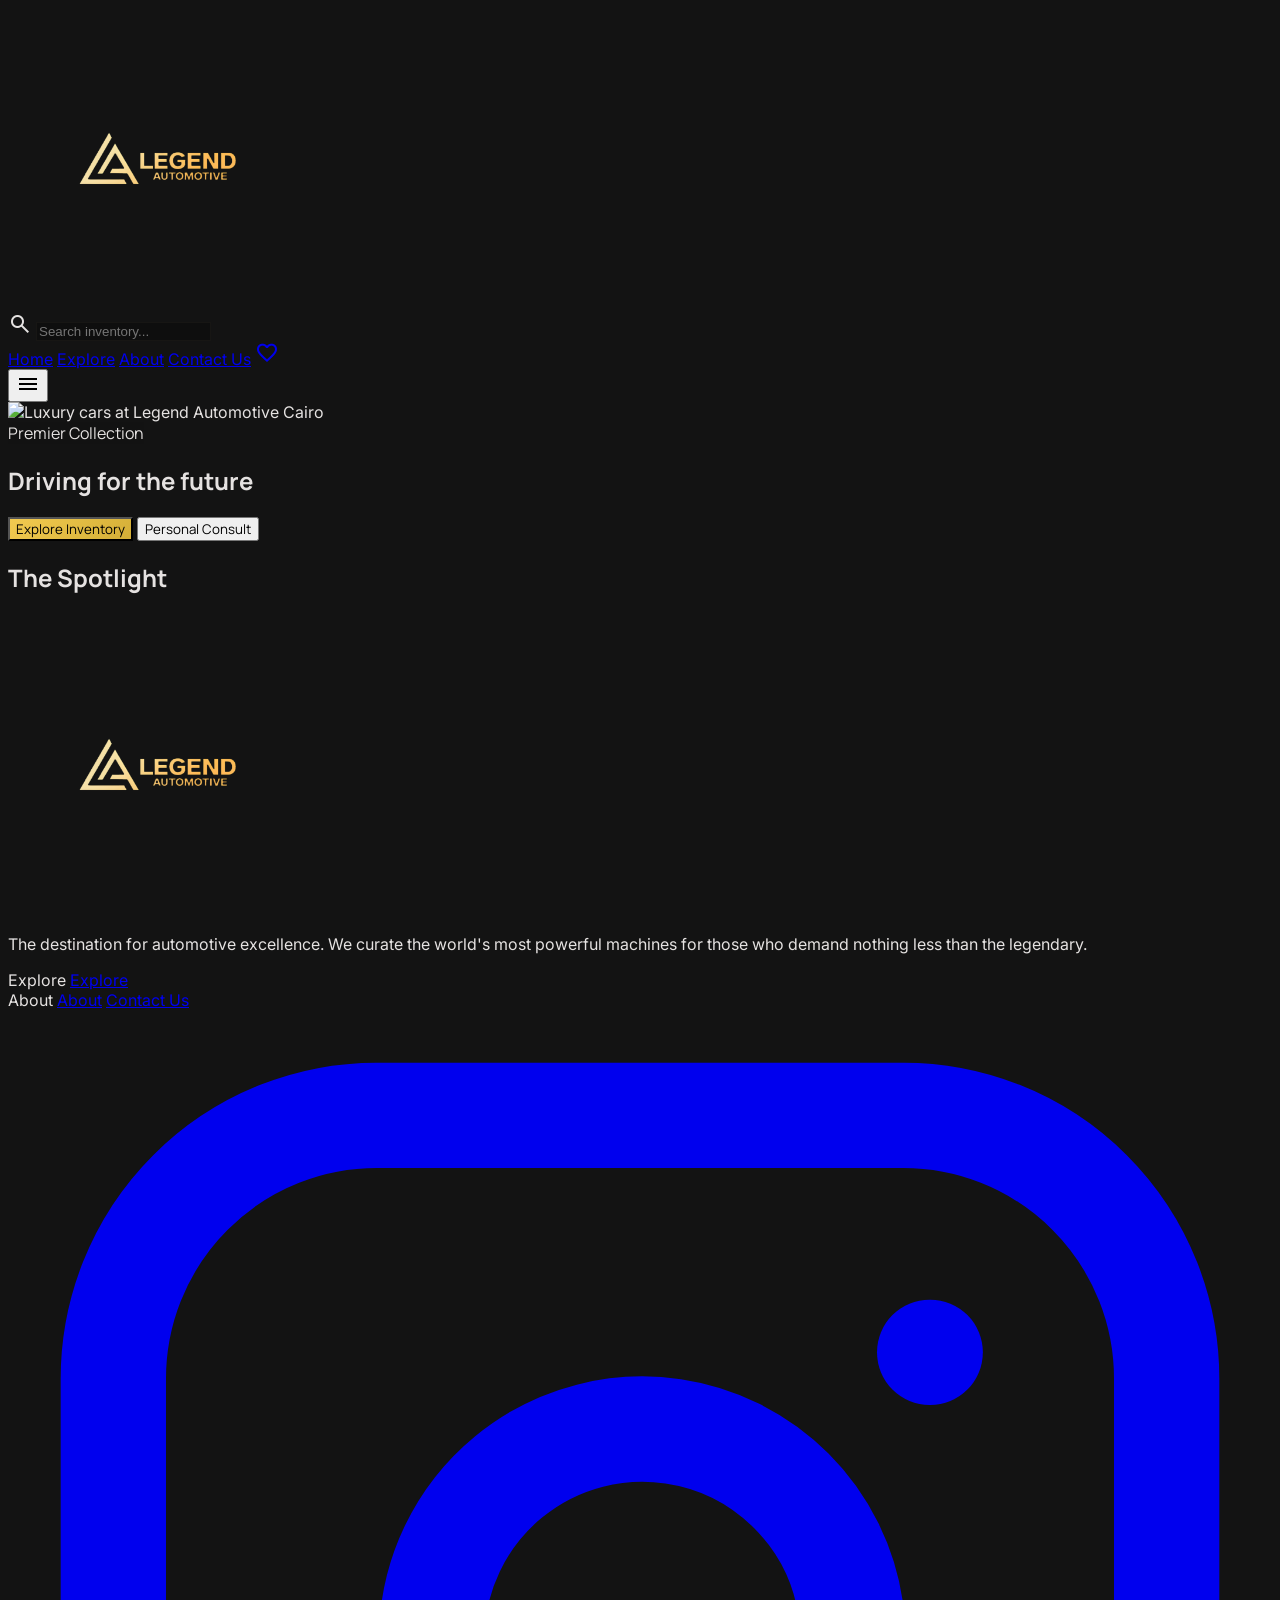
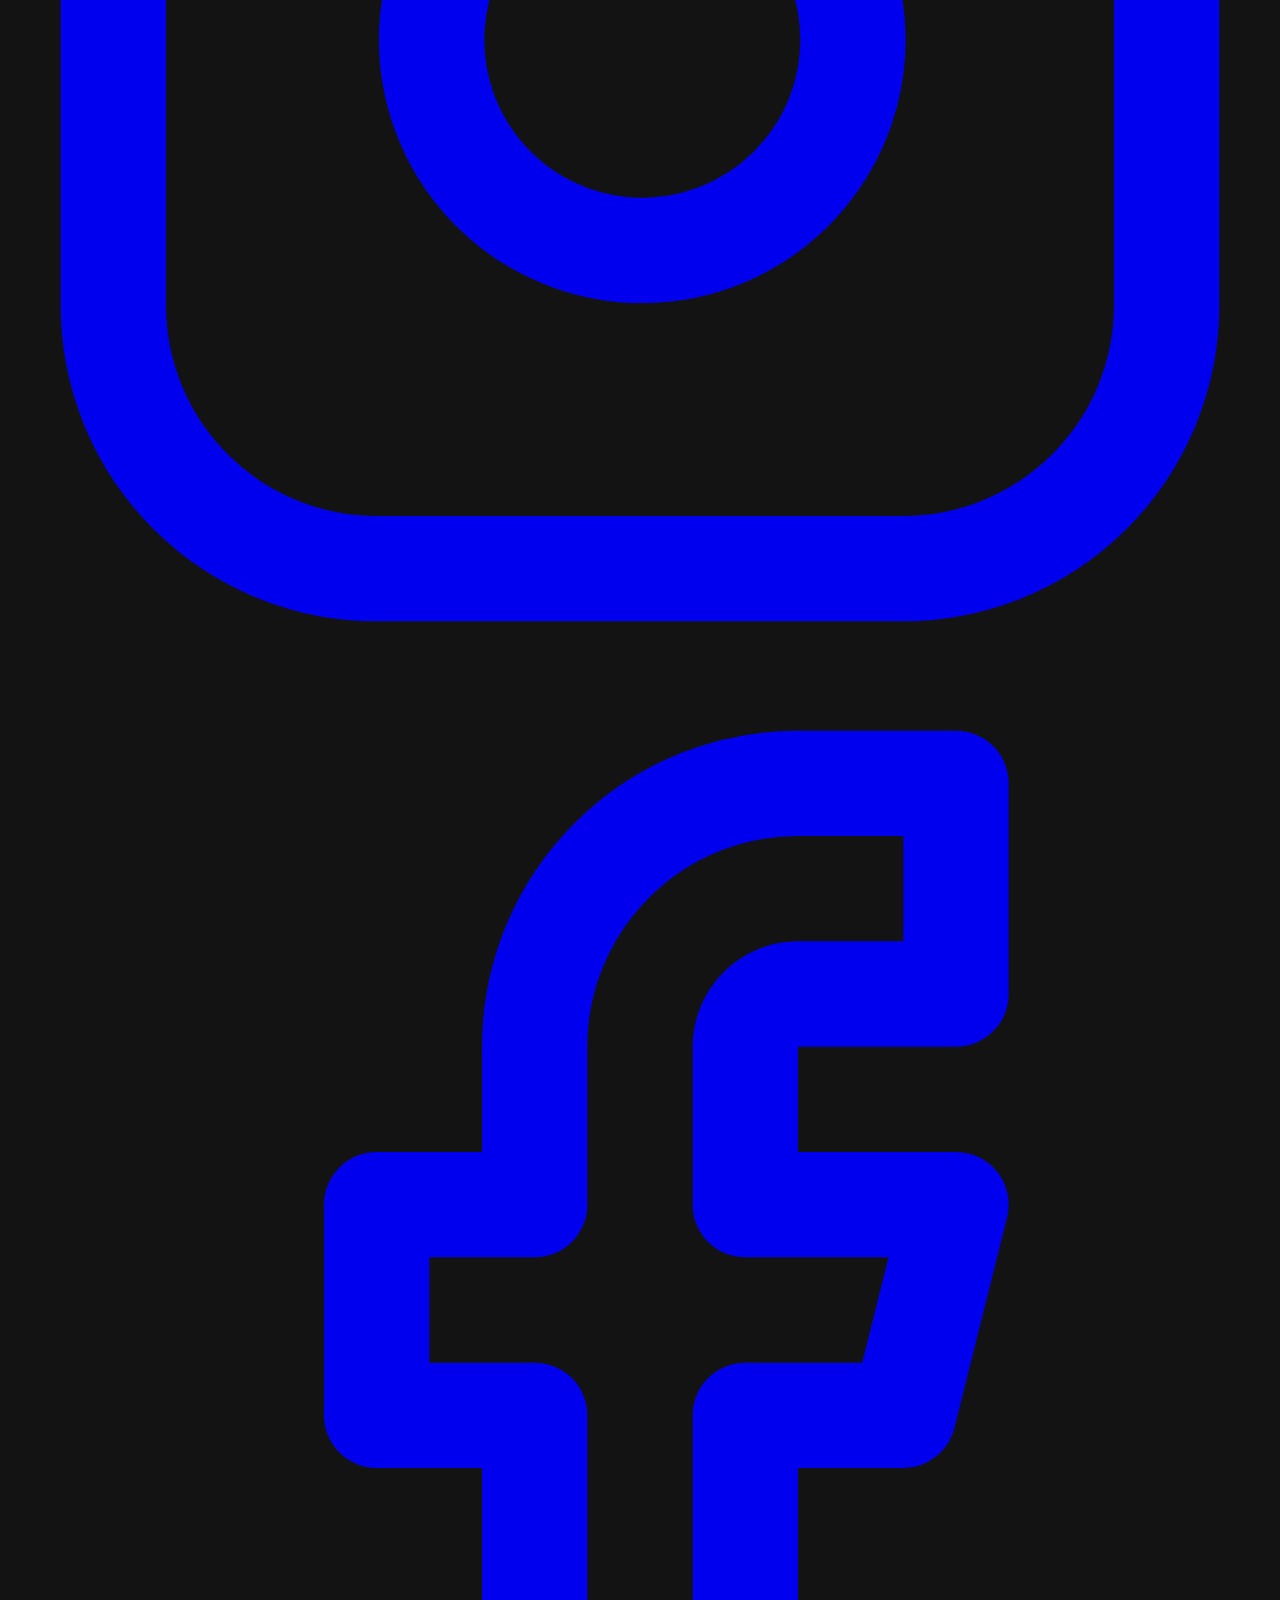
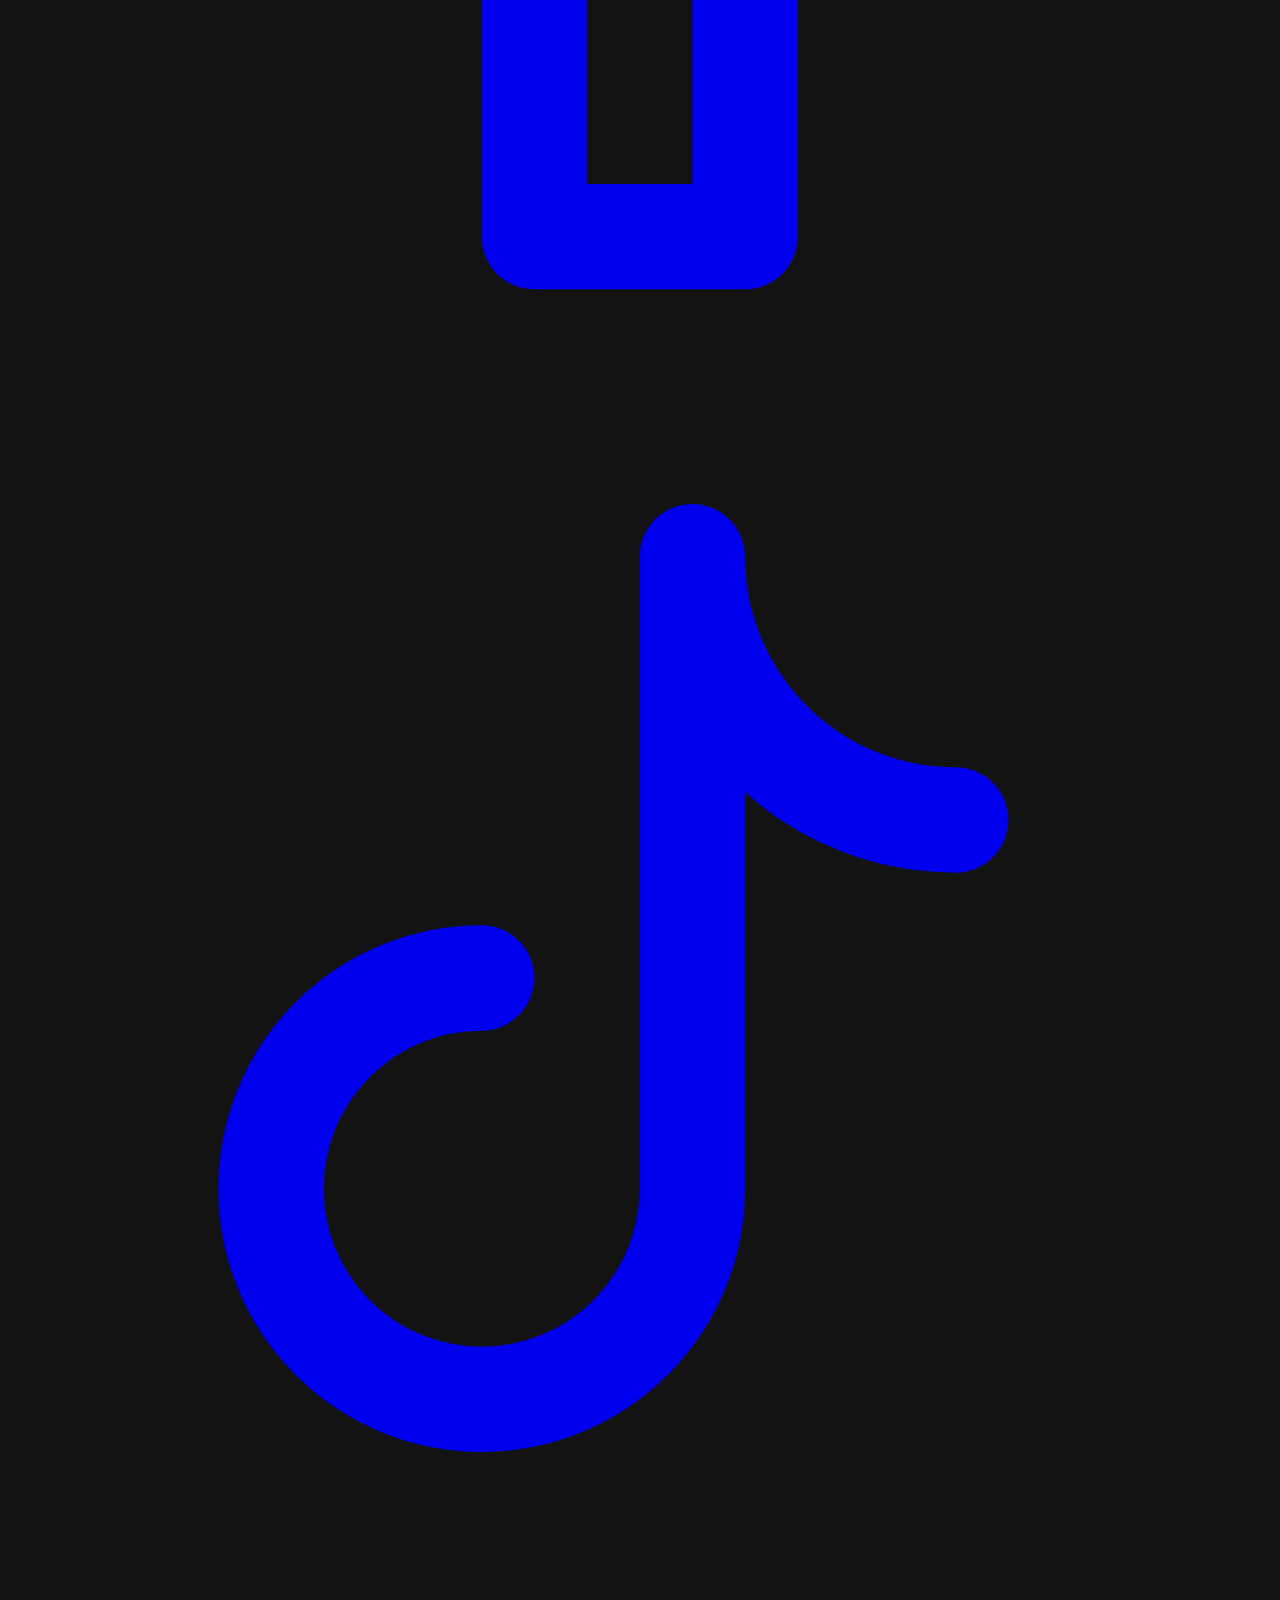
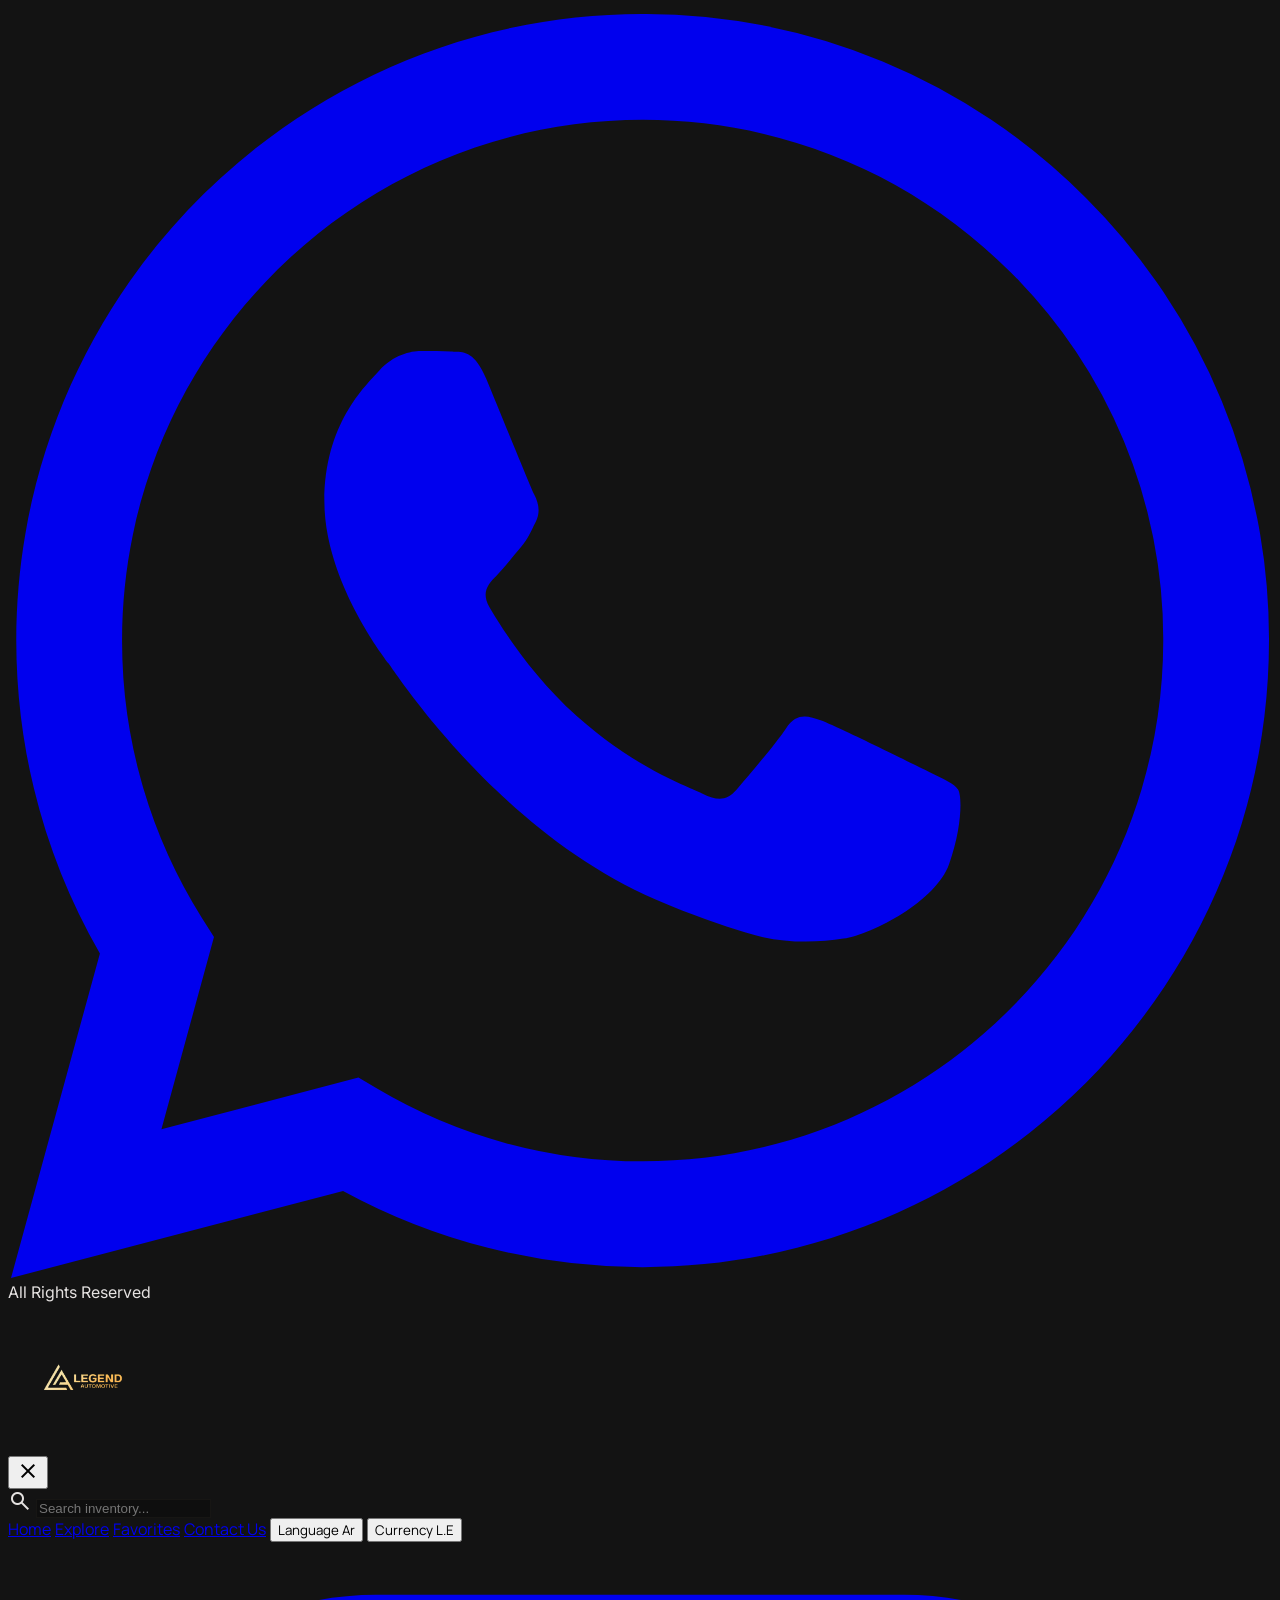
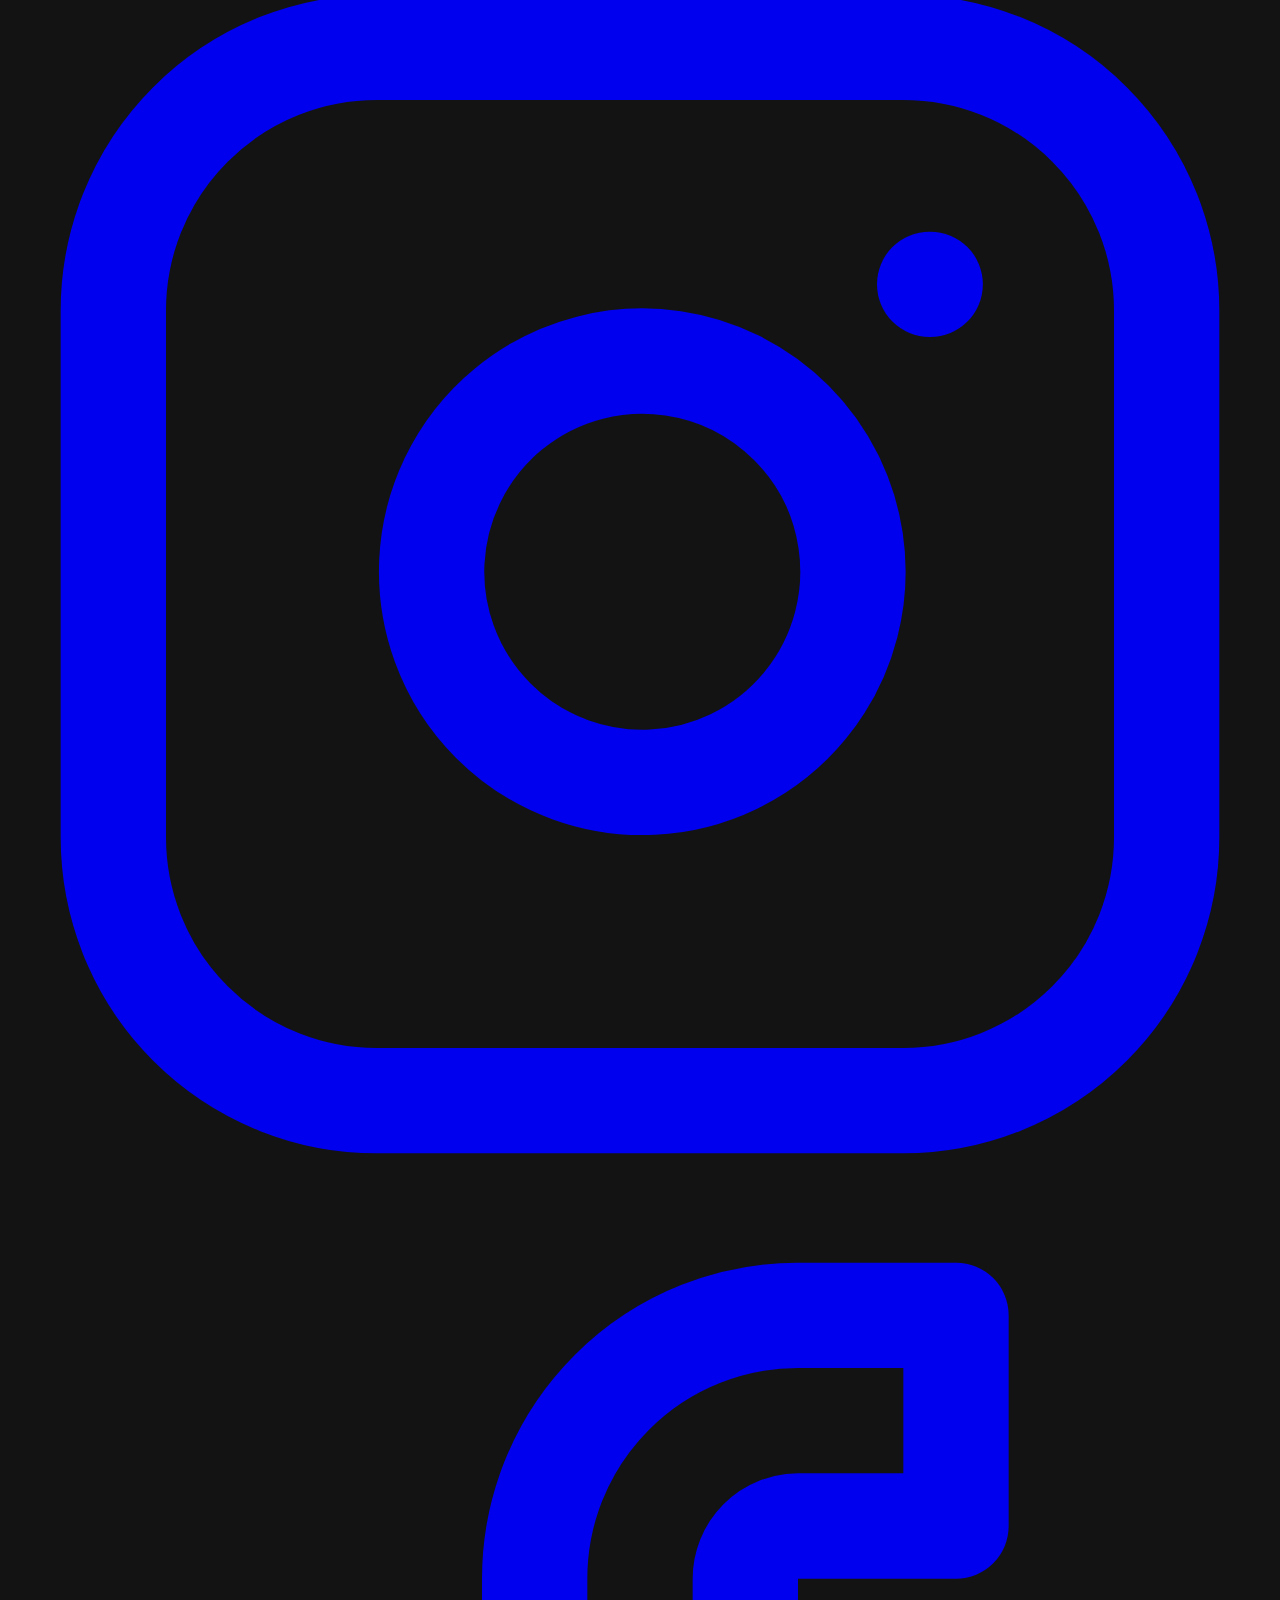
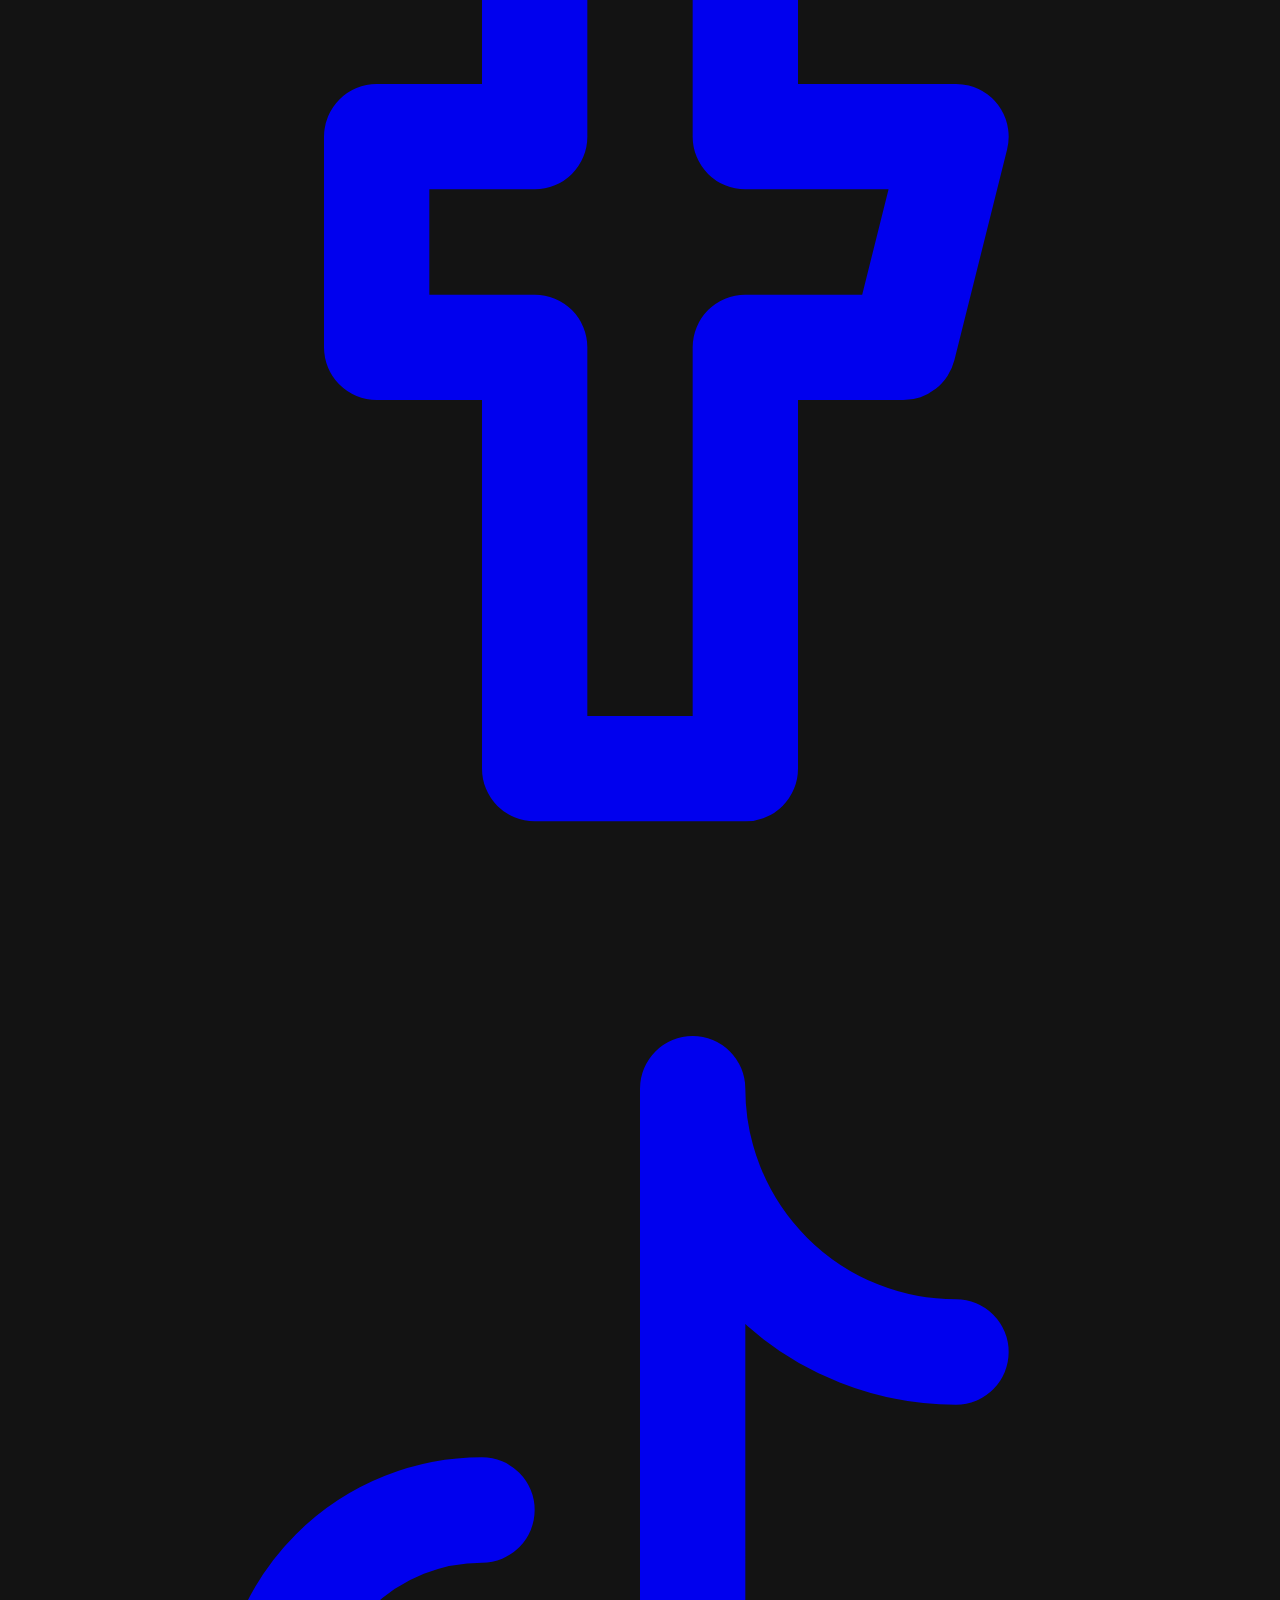
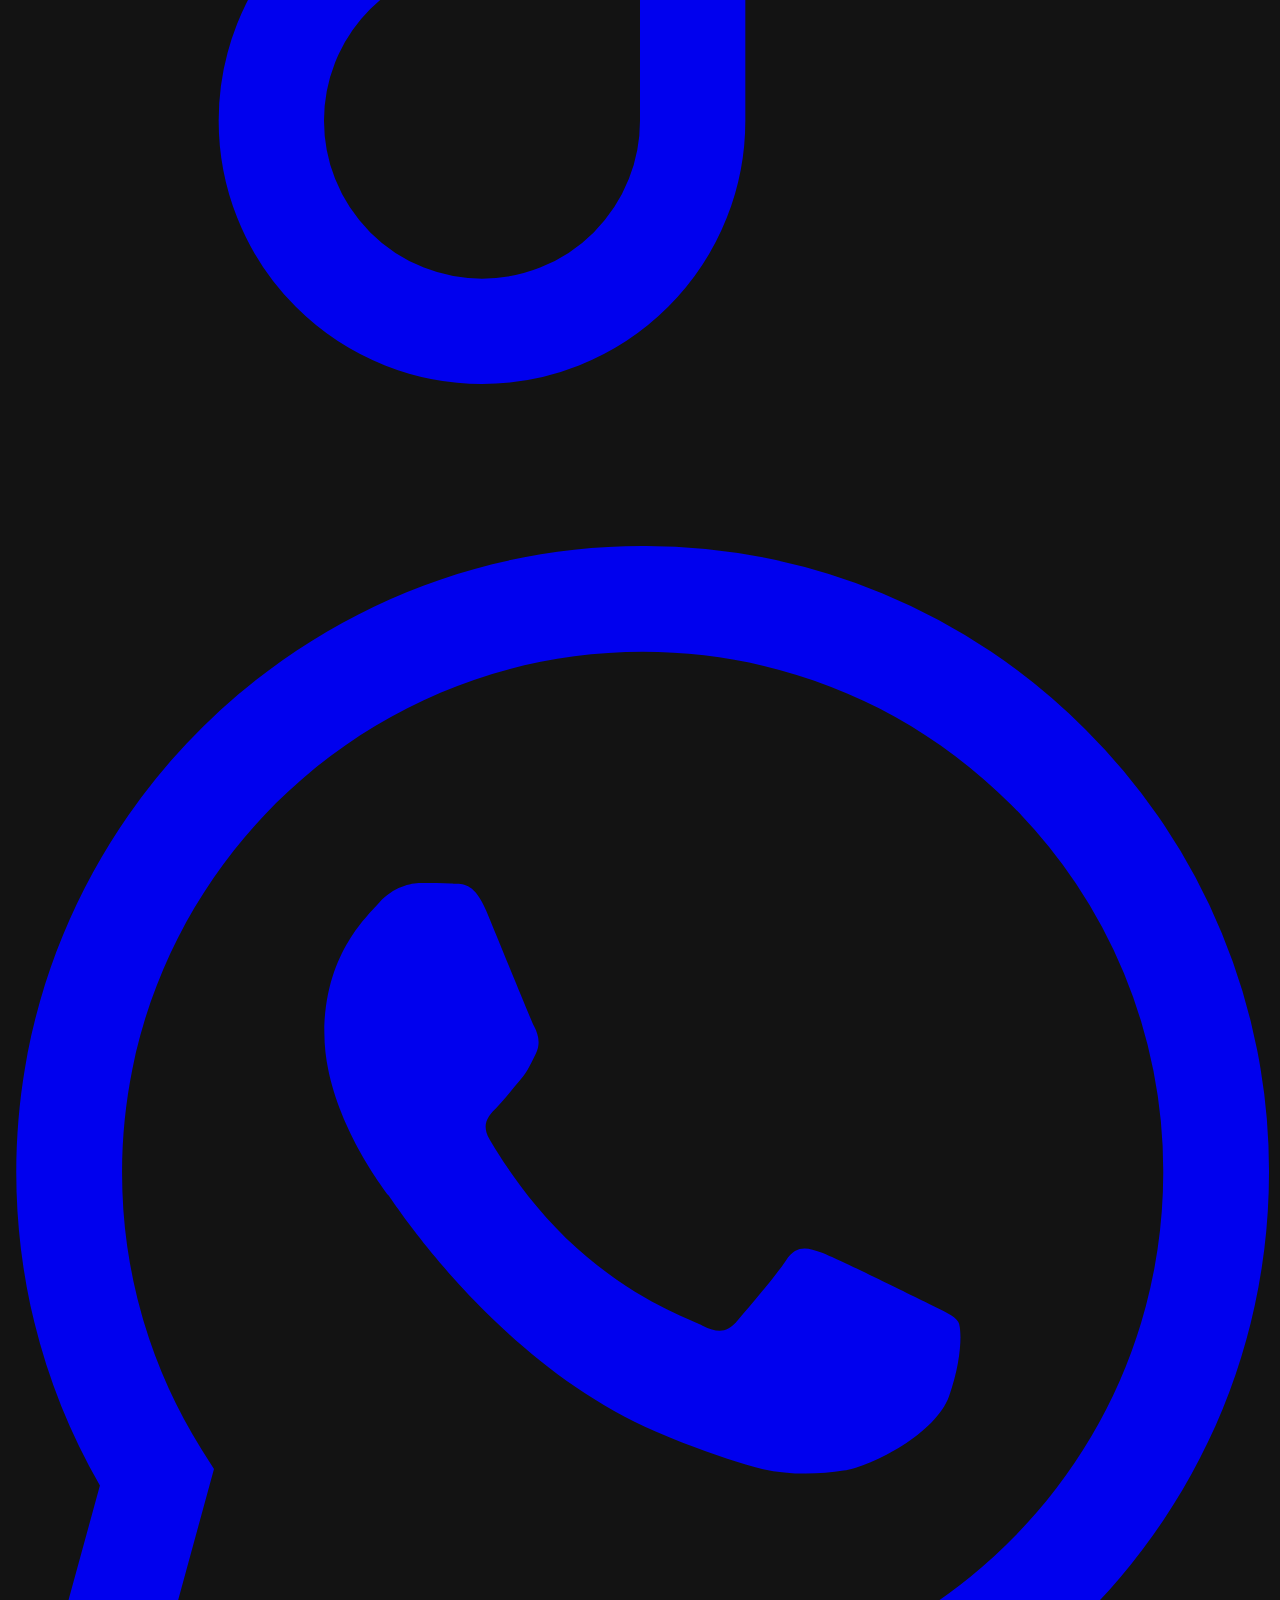
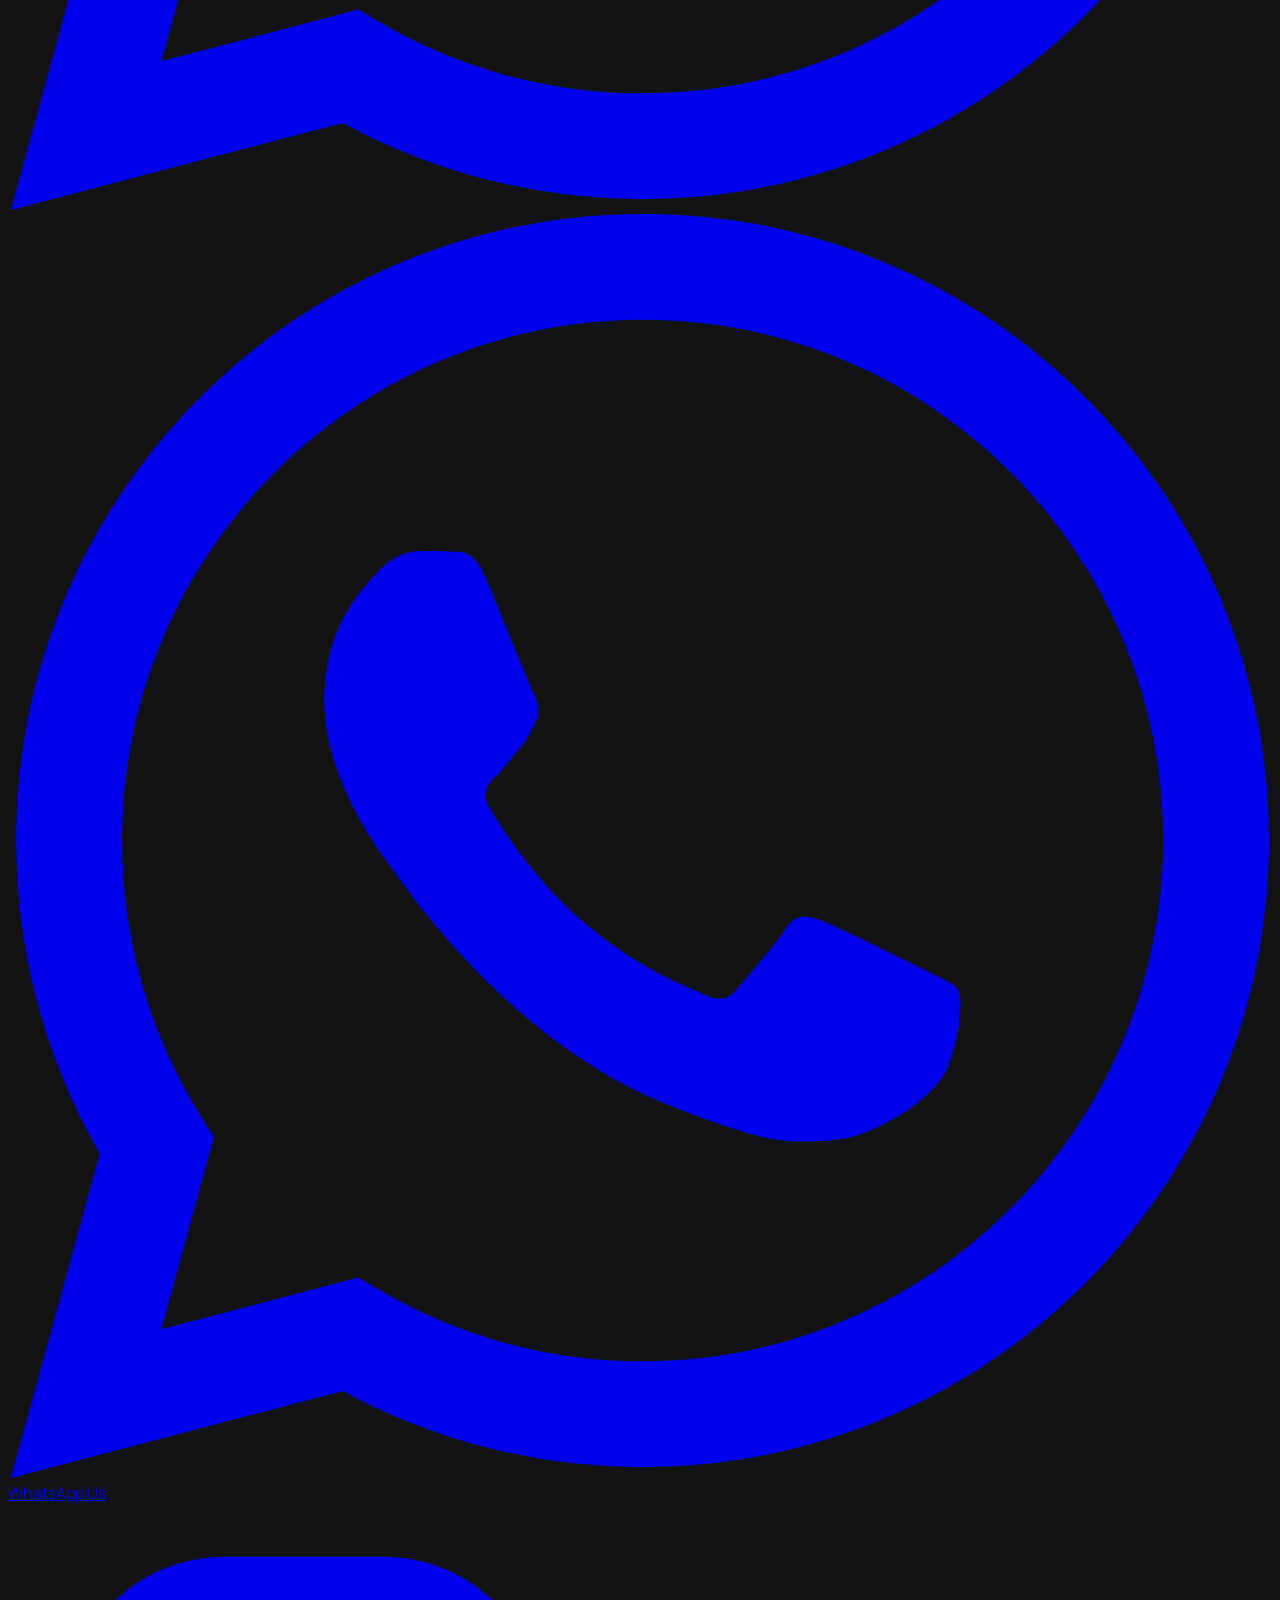
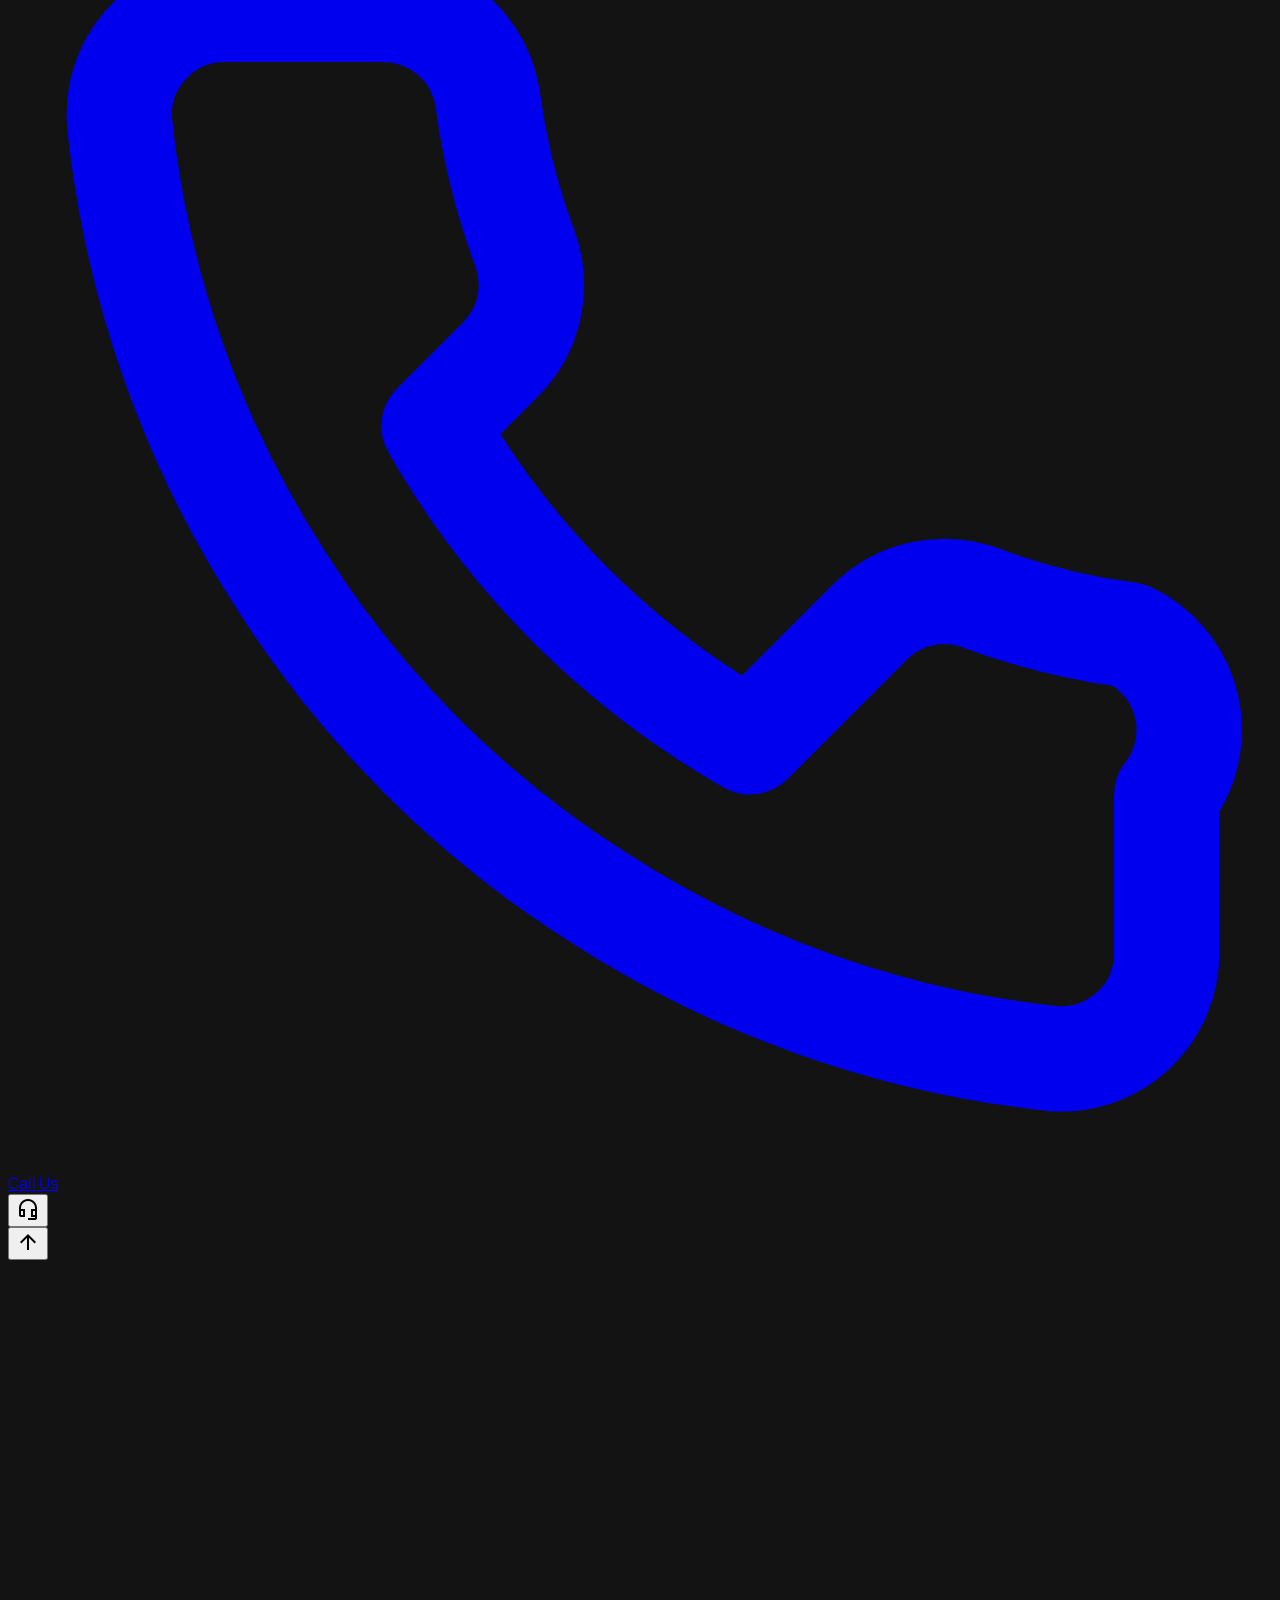
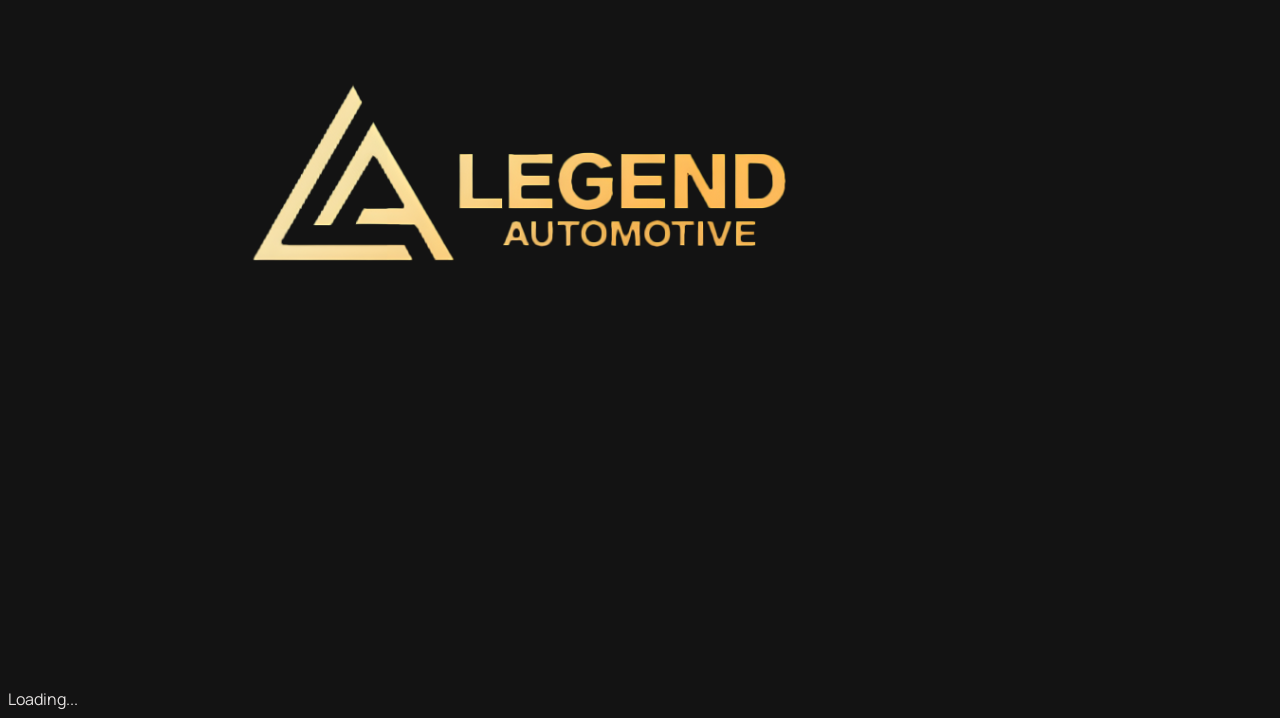
==== commit ef5b07c0: "AI visibility: robots.txt bot access, llms.txt, AutoDealer schema Co-Authored-By: Claude Sonnet 5 <n" ====
--- a/index.html
+++ b/index.html
@@ -6,15 +6,92 @@
     <link rel="dns-prefetch" href="https://pxawiulologsydofnipi.supabase.co">
     <meta charset="utf-8" />
     <meta content="width=device-width, initial-scale=1.0" name="viewport" />
-    <meta name="description" content="Legend Automotive - Premium and luxury vehicles for discerning individuals. Contact us for your dream car.">
-    <title>Legend Automotive | The Sovereign Gallery</title>
+    <meta name="description" content="Buy luxury and electric cars in Cairo, Egypt. Legend Automotive offers premium vehicles including BYD, Mercedes, Kia, Nissan, Cupra and more. Browse our full inventory.">
+    <title>Legend Automotive Cairo | Luxury & Electric Cars for Sale in Egypt</title>
+    <meta name="keywords" content="luxury cars Cairo, buy luxury car Egypt, electric cars Egypt, BYD Egypt, Mercedes Cairo, Legend Automotive">
+    <meta name="author" content="Legend Automotive">
+    <meta name="robots" content="index, follow">
+    <link rel="canonical" href="https://www.legendautomotiveeg.com/" />
+
+    <!-- Open Graph / Facebook -->
+    <meta property="og:type" content="website">
+    <meta property="og:url" content="https://www.legendautomotiveeg.com/">
+    <meta property="og:title" content="Legend Automotive Cairo | Luxury & Electric Cars for Sale in Egypt">
+    <meta property="og:description" content="Buy luxury and electric cars in Cairo, Egypt. BYD, Mercedes, Kia, Nissan, Cupra and more. Browse our full inventory.">
+    <meta property="og:image" content="https://www.legendautomotiveeg.com/assets/images/logo.jpg">
+
+    <!-- Twitter -->
+    <meta property="twitter:card" content="summary_large_image">
+    <meta property="twitter:url" content="https://www.legendautomotiveeg.com/">
+    <meta property="twitter:title" content="Legend Automotive Cairo | Luxury & Electric Cars for Sale in Egypt">
+    <meta property="twitter:description" content="Buy luxury and electric cars in Cairo, Egypt. BYD, Mercedes, Kia, Nissan, Cupra and more.">
+    <meta property="twitter:image" content="https://www.legendautomotiveeg.com/assets/images/logo.jpg">
+
+    <!-- Schema.org JSON-LD -->
+    <script type="application/ld+json">
+    {
+      "@context": "https://schema.org",
+      "@type": "AutoDealer",
+      "name": "Legend Automotive",
+      "image": "https://www.legendautomotiveeg.com/assets/images/logo.jpg",
+      "url": "https://www.legendautomotiveeg.com/",
+      "description": "Cairo's premier luxury and electric car dealership. Premium vehicles including BYD, Mercedes, Kia, Nissan and more.",
+      "address": {
+        "@type": "PostalAddress",
+        "addressLocality": "Cairo",
+        "addressCountry": "EG"
+      },
+      "telephone": "+20-106-442-4446",
+      "priceRange": "$$$$",
+      "openingHours": "Sa-Th 10:00-22:00",
+      "sameAs": [
+        "https://www.facebook.com/LegendAutomotive1/",
+        "https://www.instagram.com/legend.automotive"
+      ]
+    }
+    </script>
+    <script type="application/ld+json">
+    {
+      "@context": "https://schema.org",
+      "@type": "AutoDealer",
+      "name": "Legend Automotive",
+      "description": "Premium luxury and electric car dealership in Cairo, Egypt. Offering BYD, Mercedes-Benz, and other top brands.",
+      "url": "https://www.legendautomotiveeg.com",
+      "email": "Info@legend-automotive.com",
+      "address": {
+        "@type": "PostalAddress",
+        "addressLocality": "Cairo",
+        "addressCountry": "EG"
+      },
+      "sameAs": [
+        "https://www.instagram.com/legend.automotive",
+        "https://www.facebook.com/LegendAutomotive1"
+      ]
+    }
+    </script>
+    <script>
+        window.tailwind = {
+            darkMode: 'class',
+            theme: {
+                extend: {
+                    colors: {
+                        primary: 'var(--color-primary, #c7a230)',
+                        'on-primary': 'var(--color-on-primary, #ffffff)',
+                        background: 'var(--color-background, #131313)',
+                        'surface-card': 'var(--color-surface-container, #1c1b1b)',
+                        'outline-variant': 'var(--color-outline-variant, rgba(224, 220, 213, 0.15))'
+                    },
+                    fontFamily: {
+                        headline: ['Manrope', 'sans-serif'],
+                        body: ['Inter', 'sans-serif']
+                    }
+                }
+            }
+        };
+    </script>
     <script src="https://cdn.tailwindcss.com?plugins=forms,container-queries"></script>
-    <link
-        href="https://fonts.googleapis.com/css2?family=Manrope:wght@400;600;700;800&amp;family=Inter:wght@300;400;500;600&amp;display=swap"
-        rel="stylesheet" />
-    <link
-        href="https://fonts.googleapis.com/css2?family=Material+Symbols+Outlined:wght,FILL@100..700,0..1&amp;display=swap"
-        rel="stylesheet" />
+    <link href="https://fonts.googleapis.com/css2?family=Manrope:wght@400;600;700;800&family=Inter:wght@300;400;500;600&display=swap" rel="stylesheet" />
+    <link href="https://fonts.googleapis.com/css2?family=Material+Symbols+Outlined:wght,FILL@100..700,0..1&display=swap" rel="stylesheet" />
     <link rel="stylesheet" href="style.css">
     <link rel="icon" type="image/png" href="assets/images/logo.jpg">
 </head>
@@ -26,30 +103,22 @@
         <!-- Hero Section -->
         <section class="relative h-screen w-full flex items-center md:items-end overflow-hidden">
             <div class="absolute inset-0 z-0">
-                <img id="hero-bg-image" fetchpriority="high" class="w-full h-full object-cover object-center scale-105 hidden" src="" />
+                <img id="hero-bg-image" fetchpriority="high" class="w-full h-full object-cover object-center scale-105 hidden" src="" alt="Luxury cars at Legend Automotive Cairo" />
                 <div class="absolute inset-0 bg-gradient-to-t from-background via-transparent to-background/60"></div>
             </div>
             <div class="relative z-10 max-w-7xl mx-auto px-8 pt-24 md:pt-0 pb-12 md:pb-24 w-full mt-10 md:mt-0">
                 <div class="max-w-2xl text-center md:text-left mx-auto md:mx-0 rtl:text-right">
-                    <span
-                        class="inline-block px-3 py-1 mb-6 glass-card rounded-full text-xs font-headline font-bold tracking-[0.2em] uppercase text-primary border border-outline-variant/15"
-                        data-i18n="hero_subtitle">
+                    <span class="inline-block px-3 py-1 mb-6 glass-card rounded-full text-xs font-headline font-bold tracking-[0.2em] uppercase text-primary border border-outline-variant/15" data-i18n="hero_subtitle">
                         Premier Collection
                     </span>
-                    <h1 class="font-headline text-7xl md:text-8xl font-extrabold tracking-tighter leading-tight mb-8 text-primary"
-                        data-i18n="hero_title">
+                    <h1 class="font-headline text-7xl md:text-8xl font-extrabold tracking-tighter leading-tight mb-8 text-primary" data-i18n="hero_title">
                         Driving for the <br /><span class="italic">future</span>
                     </h1>
-                    <div
-                        class="flex flex-col md:flex-row gap-6 items-center md:items-center justify-center md:justify-start rtl:flex-row-reverse">
-                        <button onclick="window.location.href='/inventory'"
-                            class="w-full md:w-auto gold-shimmer text-on-primary font-headline font-bold px-10 py-5 rounded-md transition-all hover:brightness-110 active:scale-95 shadow-2xl"
-                            data-i18n="explore_inventory">
+                    <div class="flex flex-col md:flex-row gap-6 items-center md:items-center justify-center md:justify-start rtl:flex-row-reverse">
+                        <button onclick="window.location.href='/inventory'" class="w-full md:w-auto gold-shimmer text-on-primary font-headline font-bold px-10 py-5 rounded-md transition-all hover:brightness-110 active:scale-95 shadow-2xl" data-i18n="explore_inventory">
                             Explore Inventory
                         </button>
-                        <button onclick="window.location.href='/contact'"
-                            class="w-full md:w-auto bg-surface-container-highest/40 backdrop-blur-md border border-outline-variant/15 text-on-surface font-headline font-semibold px-10 py-5 rounded-md hover:bg-surface-container-highest transition-colors"
-                            data-i18n="personal_consult">
+                        <button onclick="window.location.href='/contact'" class="w-full md:w-auto bg-surface-container-highest/40 backdrop-blur-md border border-outline-variant/15 text-on-surface font-headline font-semibold px-10 py-5 rounded-md hover:bg-surface-container-highest transition-colors" data-i18n="personal_consult">
                             Personal Consult
                         </button>
                     </div>
@@ -60,8 +129,7 @@
         <!-- Featured Gallery (Vertical Cards) -->
         <section id="spotlight-section" class="py-32 overflow-hidden bg-background">
             <div class="max-w-7xl mx-auto px-8 mb-16">
-                <h2 class="font-headline text-5xl font-extrabold tracking-tight text-center md:text-left rtl:text-right text-primary"
-                    data-i18n="the_spotlight">The Spotlight</h2>
+                <h2 class="font-headline text-5xl font-extrabold tracking-tight text-center md:text-left rtl:text-right text-primary" data-i18n="the_spotlight">The Spotlight</h2>
             </div>
             <div class="max-w-3xl mx-auto">
                 <div id="trending-container" class="flex flex-col gap-12 px-8 pb-12">
@@ -72,7 +140,6 @@
     </main>
 
     <div id="global-footer-placeholder"></div>
-
     <div id="global-mobile-menu-placeholder"></div>
     <div id="global-contact-popup-placeholder"></div>
     <script src="components.js"></script>
@@ -84,5 +151,4 @@
     <script src="db/settings.js"></script>
     <script src="script.js"></script>
 </body>
-
 </html>
